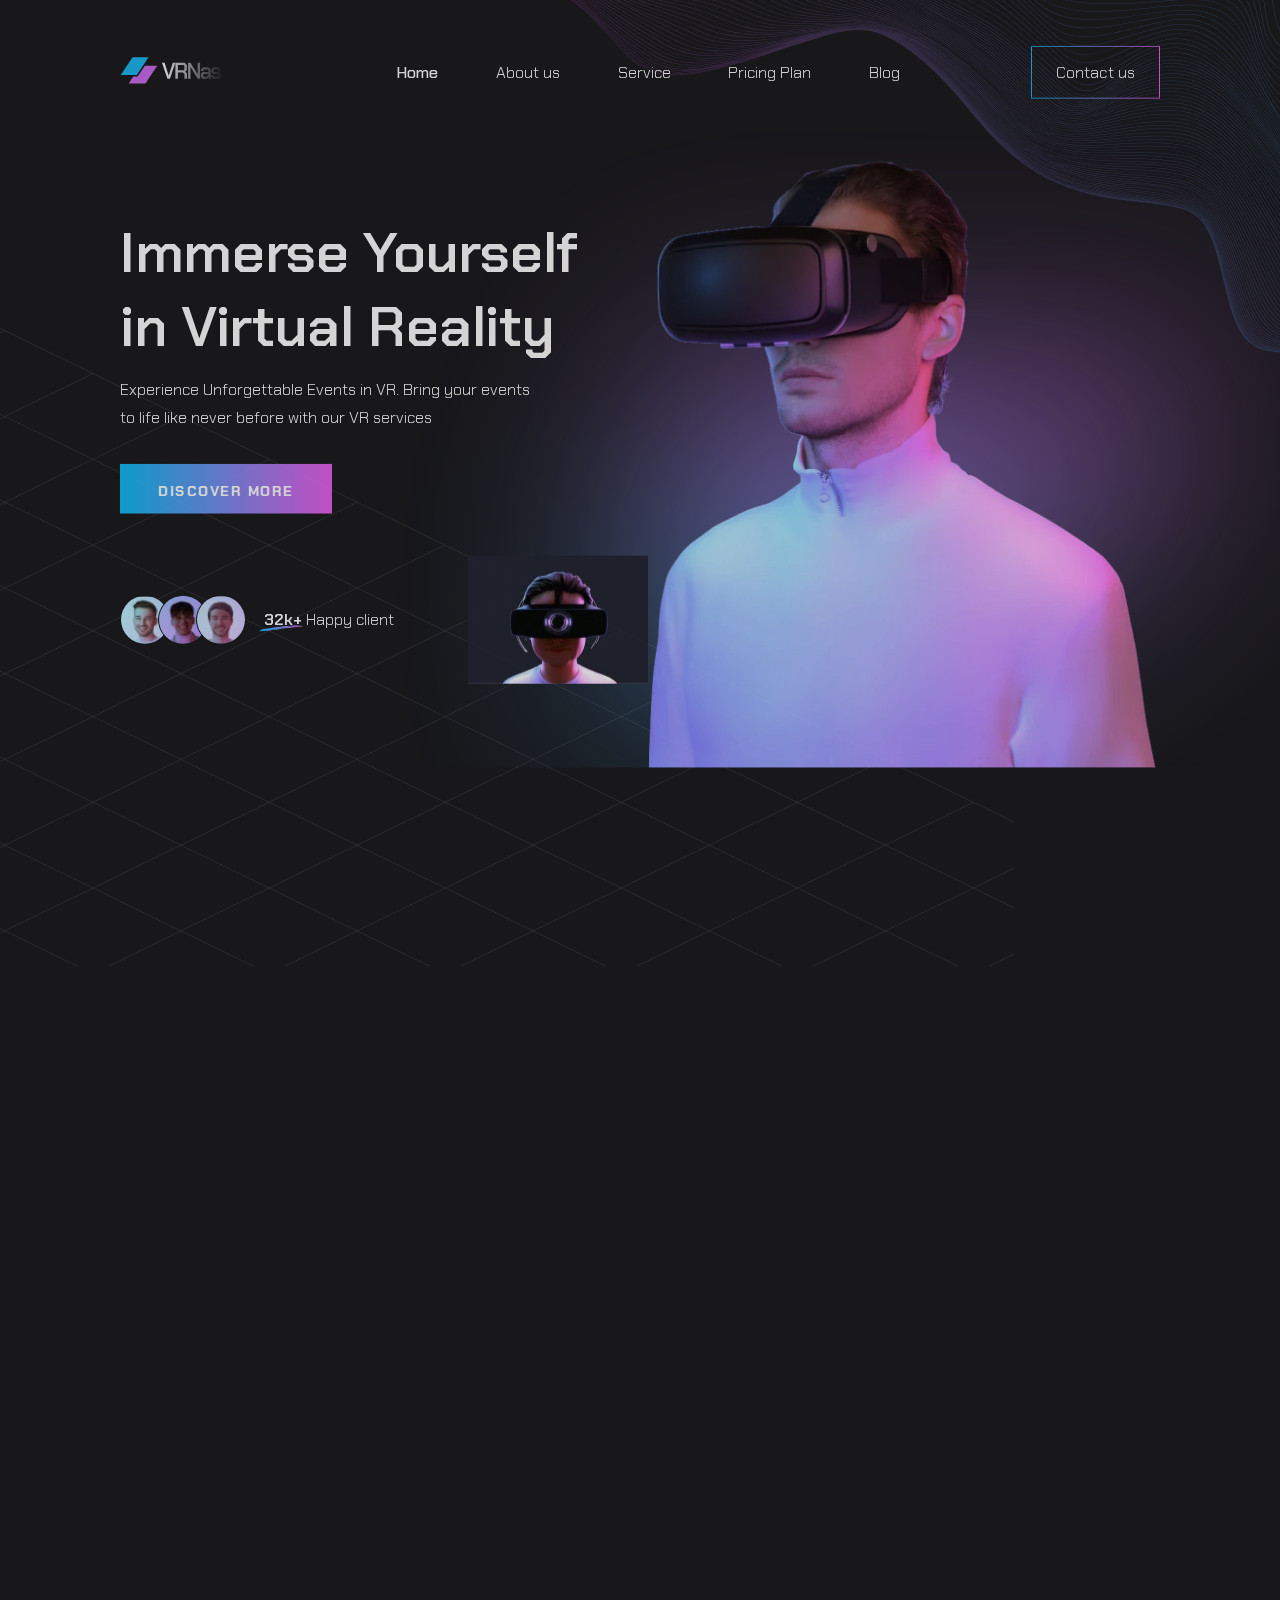
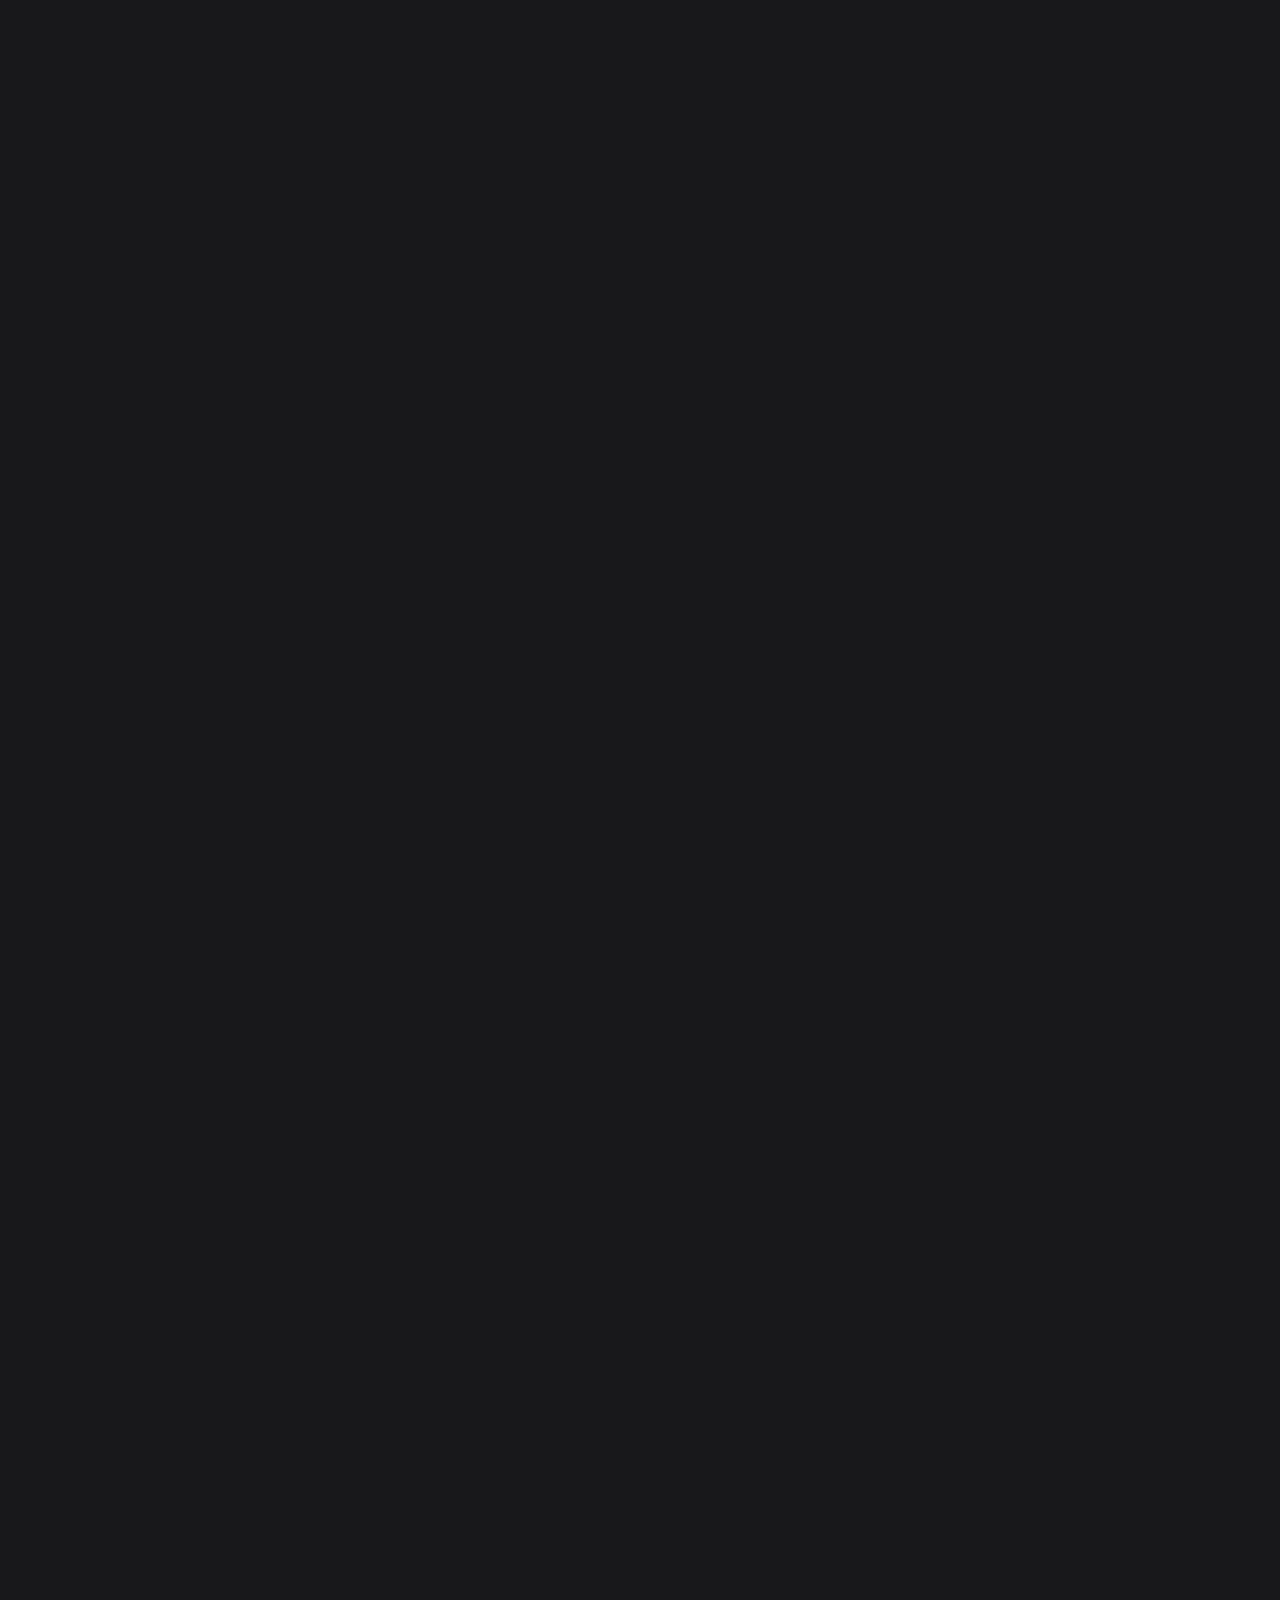
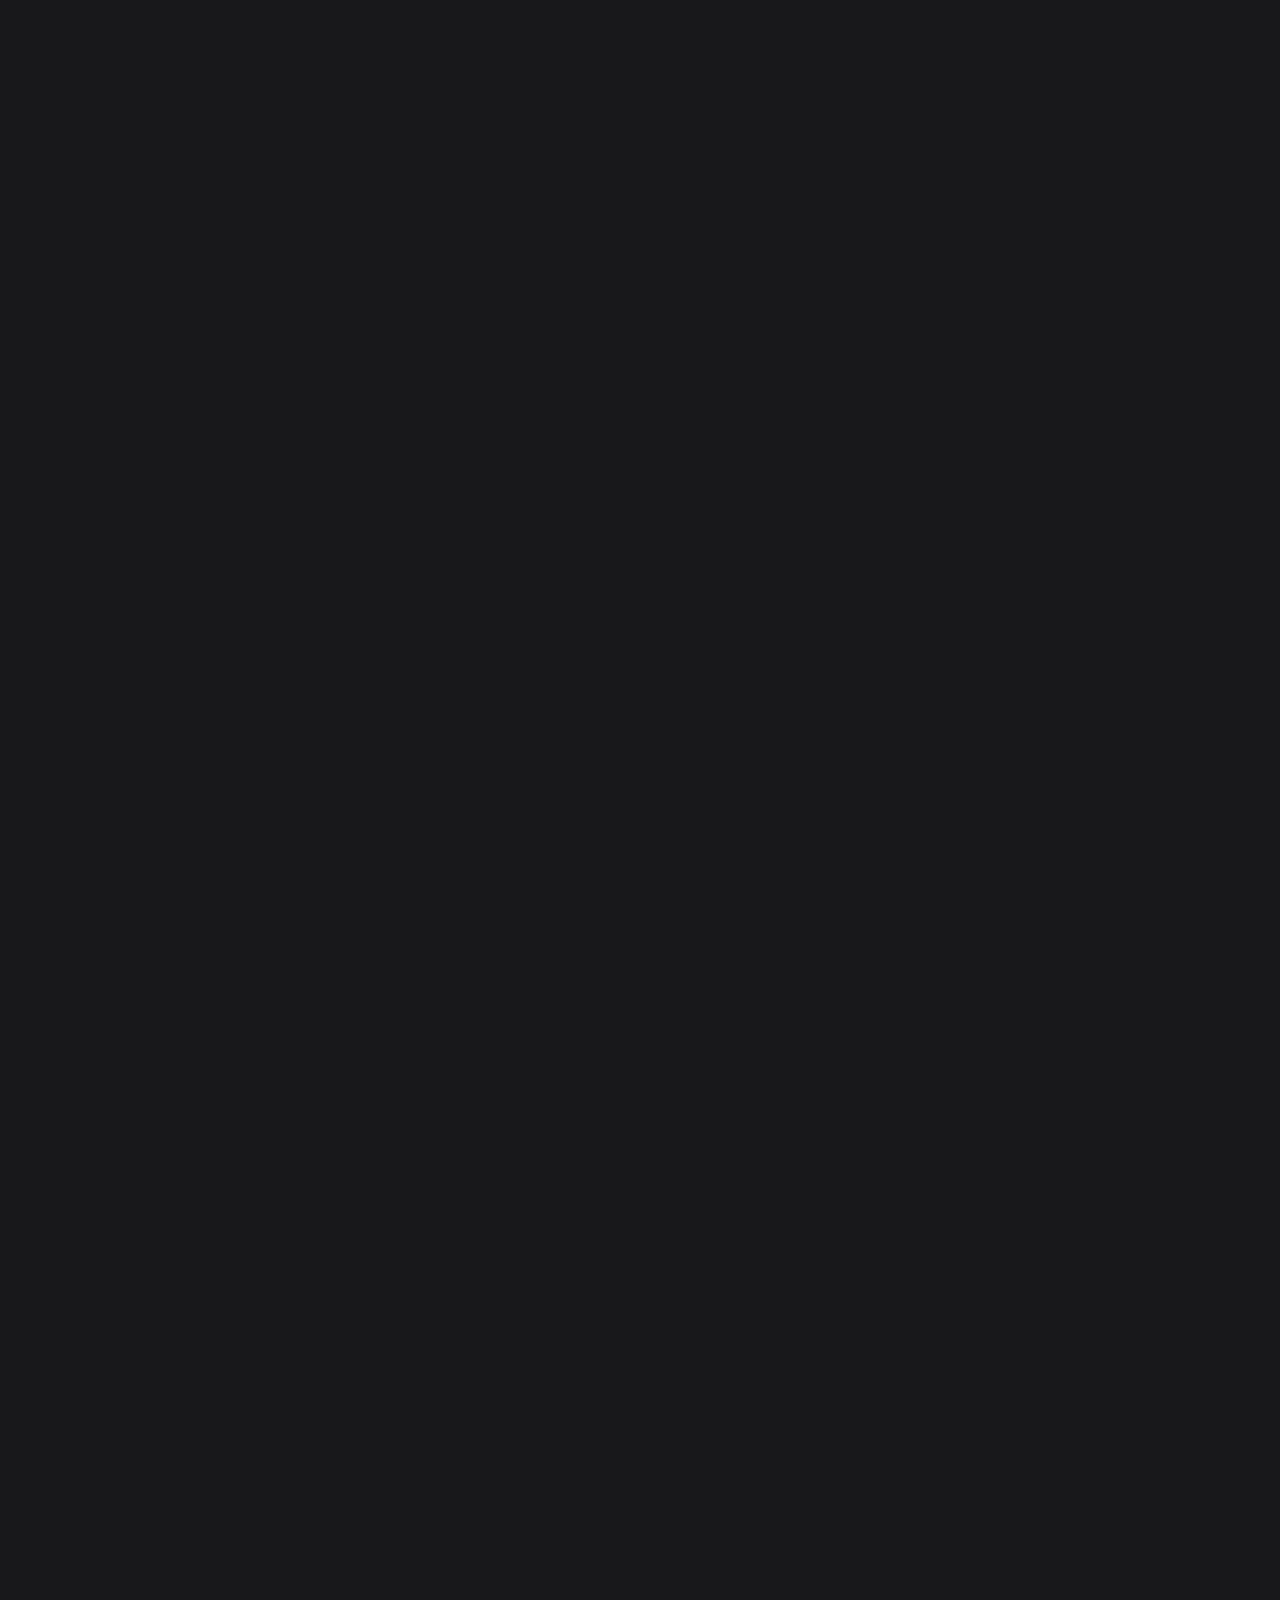
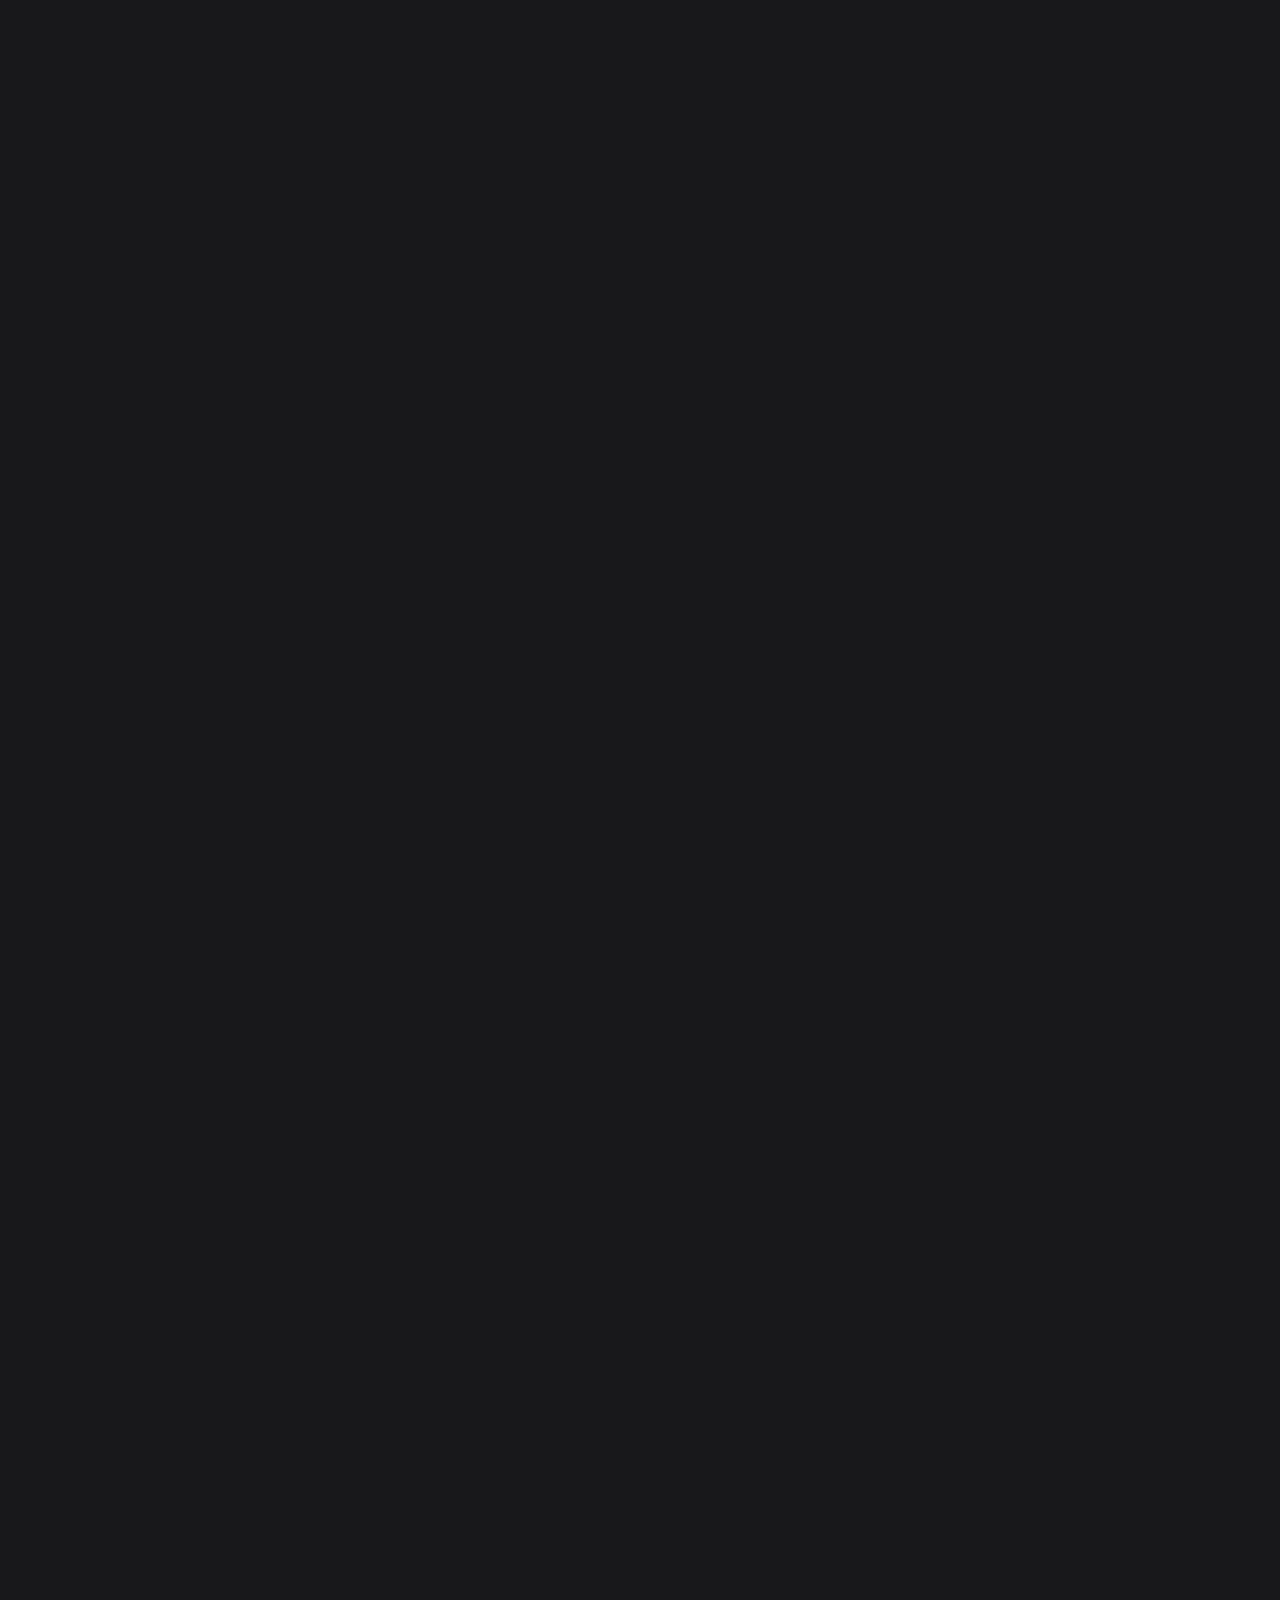
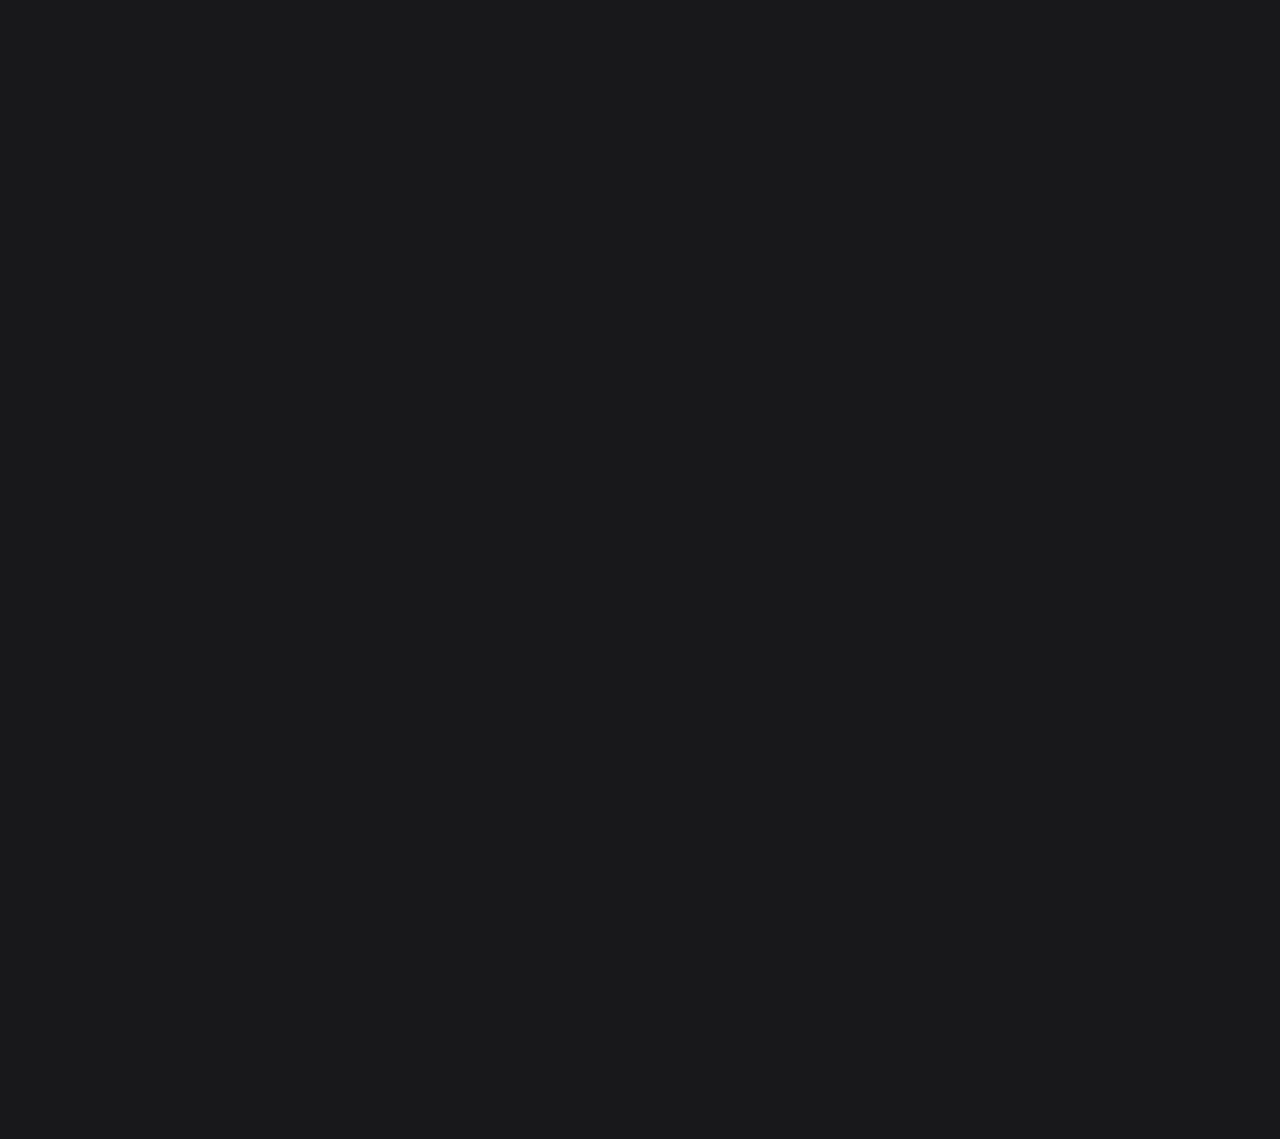
==== index.html @ 128dbc51 "init: добавляет файлы из build" ====
<!DOCTYPE html>
<html lang="en">
  <head>
    <title>VRNas</title>
    <meta charset="utf-8">
    <meta name="viewport" content="width=device-width, initial-scale=1.0">
    <meta http-equiv="X-UA-Compatible" content="ie=edge">
    <meta name="description" content="VRNas — Affordable VR Services for Everyone"><link rel="apple-touch-icon" sizes="180x180" href="favicon/apple-touch-icon.png">
<link rel="icon" type="image/png" sizes="32x32" href="favicon/favicon-32x32.png">
<link rel="icon" type="image/png" sizes="16x16" href="favicon/favicon-16x16.png">
<link rel="manifest" href="favicon/site.webmanifest" crossorigin="use-credentials">
<link rel="mask-icon" href="favicon/safari-pinned-tab.svg" color="#5bbad5">
<meta name="msapplication-TileColor" content="#da532c">
<meta name="theme-color" content="#ffffff">
    <link rel="preload" href="fonts/chakrapetch-semibold.woff2" as="font" crossorigin="anonymous">
    <style>.client__userpic img{position:absolute;left:0;top:0;width:100%;height:100%;-o-object-fit:contain;object-fit:contain;-o-object-position:right bottom;object-position:right bottom}.service__header>svg{position:absolute;top:0;right:0;width:454px;height:199px;-webkit-transform:translateX(38%);transform:translateX(38%);-webkit-filter:blur(105px);filter:blur(105px)}.get-started__wrapper>svg{position:absolute;-webkit-filter:blur(105px);filter:blur(105px)}.get-started__wrapper>svg{top:17%;right:76%}@media (max-width:1279px){.intro__footer{-webkit-box-orient:vertical;-webkit-box-direction:normal;-ms-flex-direction:column;flex-direction:column;-webkit-box-align:start;-ms-flex-align:start;align-items:flex-start;margin-bottom:0}}@media (max-width:767px){html{font-size:3.720930233vw}.container{padding:0 16px}.title--h1{font-size:3rem;font-weight:600;line-height:1.2;letter-spacing:-.24px}.main-nav__wrapper{padding:70px 20px 50px}.intro{padding:154px 0 0}.intro .text-content p{max-width:90%}.intro__btn,.intro__description{max-width:100%}.advantages{--pt:410px;padding-bottom:50px}.advantages>img{top:-43px;left:0;height:721px;-o-object-position:left top;object-position:left top}.advantages--index{--pt:607px;padding-bottom:60px}.advantages--index>img{top:-70px}.get-started__wrapper>svg,.service__header>svg{display:none}}@media (max-width:575px){.intro .text-content p{max-width:100%}}html{-webkit-text-size-adjust:100%}main{display:block}h1{margin:.67em 0;font-size:2em}a{background-color:transparent;color:#000;text-decoration:none}img{border-style:none}button{margin:0;font-size:100%;line-height:1.15;font-family:inherit}button{overflow:visible}button{text-transform:none}[type=button]::-moz-focus-inner,button::-moz-focus-inner{padding:0;border-style:none}[type=button]:-moz-focusring,button:-moz-focusring{outline:ButtonText dotted 1px}::-webkit-file-upload-button{font:inherit;-webkit-appearance:button}*,::after,::before{-webkit-box-sizing:border-box;box-sizing:border-box}body,html{margin:0;padding:0;min-height:100vh}html{font-style:normal;font-weight:400;font-size:16px;line-height:24px;font-family:"Chakra Petch",Arial,sans-serif;color:#fff;-webkit-font-smoothing:antialiased;-moz-osx-font-smoothing:grayscale;text-rendering:optimizeLegibility}body{--header-height:115px;width:100%;height:100%;background-color:#18181b}img,svg{display:block;max-width:100%;height:auto}[type=button],button{-webkit-appearance:none;-moz-appearance:none;appearance:none}.wrapper{position:relative;display:-webkit-box;display:-ms-flexbox;display:flex;-webkit-box-orient:vertical;-webkit-box-direction:normal;-ms-flex-direction:column;flex-direction:column;min-height:100vh;min-height:calc(100*var(--vh,1vh))}.wrapper .header{-ms-flex-negative:0;flex-shrink:0}.wrapper main{-webkit-box-flex:1;-ms-flex-positive:1;flex-grow:1}.visually-hidden{position:absolute;width:1px;height:1px;margin:-1px;padding:0;overflow:hidden;white-space:nowrap;border:0;clip:rect(0 0 0 0);-webkit-clip-path:inset(100%);clip-path:inset(100%)}.container{width:100%;max-width:1440px;margin:0 auto;padding:0 120px}.btn{display:-webkit-inline-box;display:-ms-inline-flexbox;display:inline-flex;padding:20px 38px 16px;font-family:"Chakra Petch",Arial,sans-serif;font-size:14px;font-weight:700;line-height:1;letter-spacing:1.5px;text-transform:uppercase;text-align:center;color:#fff;background-image:-webkit-gradient(linear,left top,right top,from(#0cbaf1),to(#e95ce9));background-image:linear-gradient(90deg,#0cbaf1 0,#e95ce9 100%);border:0;will-change:opacity}.btn--inverse{font-size:16px;font-weight:300;line-height:1.75;text-transform:none;background-color:transparent;background-image:none;-o-border-image:linear-gradient(90deg,#0cbaf1 0,#e95ce9 100%);border-image:-webkit-gradient(linear,left top,right top,from(#0cbaf1),to(#e95ce9));border-image:linear-gradient(90deg,#0cbaf1 0,#e95ce9 100%);border-image-slice:1;border-width:1px;border-style:solid}.title{margin:0;padding:0;font-family:"Chakra Petch",Arial,sans-serif;font-size:20px;font-weight:400;line-height:normal}.title--h1{font-size:4rem;font-weight:600;line-height:normal;letter-spacing:-.32px}.title--h10{font-size:16px;font-weight:600;line-height:1.75}.text{margin:0;padding:0;font-family:"Chakra Petch",Arial,sans-serif;font-size:16px;font-weight:300;line-height:1.75}.header{position:fixed;width:100%;padding:31px 0;background-color:transparent;z-index:1}.header__wrapper{display:-webkit-box;display:-ms-flexbox;display:flex;-webkit-box-pack:justify;-ms-flex-pack:justify;justify-content:space-between}.header__logo{-ms-flex-negative:0;flex-shrink:0;width:200px;color:#fff;z-index:1}.header__logo svg{margin-top:10px}.main-nav{position:relative;-webkit-box-flex:1;-ms-flex-positive:1;flex-grow:1}.main-nav__wrapper{display:-ms-grid;display:grid;-ms-grid-columns:1fr -webkit-min-content;-ms-grid-columns:1fr min-content;grid-template-columns:1fr -webkit-min-content;grid-template-columns:1fr min-content;-ms-flex-line-pack:center;align-content:center;-webkit-box-align:center;-ms-flex-align:center;align-items:center}.main-nav__toggle{display:none;position:absolute;right:0;top:0;width:32px;height:32px;padding:0;background-color:transparent;border:0;will-change:opacity,transform;z-index:1}.main-nav__list{-ms-grid-column-align:center;justify-self:center;display:-webkit-box;display:-ms-flexbox;display:flex;-ms-flex-wrap:wrap;flex-wrap:wrap;-webkit-column-gap:64px;-moz-column-gap:64px;column-gap:64px;margin:0 0 0 16px;padding:12px 0;list-style:none}.main-nav__link{font-size:16px;font-weight:300;line-height:1.75;color:#fff}.main-nav__link.is-active{font-weight:500}.main-nav__btn-wrapper{-ms-grid-column-align:end;justify-self:end;-ms-flex-item-align:start;-ms-grid-row-align:start;align-self:start;display:-webkit-box;display:-ms-flexbox;display:flex;-webkit-box-pack:end;-ms-flex-pack:end;justify-content:flex-end;-webkit-box-align:start;-ms-flex-align:start;align-items:flex-start;width:200px}.main-nav__contact-btn{-webkit-box-flex:0;-ms-flex-positive:0;flex-grow:0;padding:12px 24px 11px;font-size:16px;font-weight:300;line-height:1.75;letter-spacing:.1px}.footer__inner{-ms-grid-row:1;-ms-grid-column:1;grid-area:socials;display:-webkit-box;display:-ms-flexbox;display:flex;-webkit-box-orient:vertical;-webkit-box-direction:normal;-ms-flex-direction:column;flex-direction:column;-webkit-box-pack:justify;-ms-flex-pack:justify;justify-content:space-between;padding-bottom:35px}.footer__quicklinks{-ms-grid-row:1;-ms-grid-column:3;grid-area:quicklinks}.footer__support{-ms-grid-row:1;-ms-grid-column:5;grid-area:support}.footer__contacts{-ms-grid-row:1;-ms-grid-column:7;grid-area:contacts}.footer__copyright{-ms-grid-row:2;-ms-grid-column:1;-ms-grid-column-span:7;grid-area:copyright;position:relative;margin-top:31px;padding-top:34px;text-align:center}.intro{--padding-top:12px;position:relative;padding:max(var(--header-height) + var(--padding-top),127px) 0 0;overflow:hidden}.intro .text-content p{max-width:82%;margin:12px 0 0;font-family:"Chakra Petch",Arial,sans-serif;font-size:16px;font-weight:300;line-height:1.75}.intro__wrapper{position:relative;display:-ms-grid;display:grid;-ms-grid-columns:1fr .97fr;grid-template-columns:1fr .97fr;min-height:626px}.intro__description{-ms-grid-column:1;grid-column:1;-ms-grid-row:1;grid-row:1;max-width:540px;margin-top:74px}.intro__buttons{display:-webkit-box;display:-ms-flexbox;display:flex;-webkit-box-orient:vertical;-webkit-box-direction:normal;-ms-flex-direction:column;flex-direction:column;-webkit-box-align:start;-ms-flex-align:start;align-items:flex-start}.intro__btn{max-width:82%;margin-top:32px}.intro__footer{display:-webkit-box;display:-ms-flexbox;display:flex;-webkit-box-align:center;-ms-flex-align:center;align-items:center;margin:42px 0 66px}.intro__client{-ms-flex-negative:0;flex-shrink:0}.intro__video{margin-left:74px}.intro__video img{width:196px;height:128px;-o-object-fit:cover;object-fit:cover}.intro__images-wrapper{-ms-grid-column:2;grid-column:2;-ms-grid-row:1;grid-row:1;-ms-grid-column-align:end;justify-self:end;-ms-grid-row-align:end;align-self:end;display:-ms-grid;display:grid;-ms-grid-columns:1fr;grid-template-columns:1fr;-ms-grid-rows:-webkit-max-content;-ms-grid-rows:max-content;grid-template-rows:-webkit-max-content;grid-template-rows:max-content;-ms-flex-line-pack:start;align-content:start;-webkit-box-align:end;-ms-flex-align:end;align-items:end;max-width:526px}.intro__images-wrapper svg,.intro__img{-ms-grid-column:1;grid-column:1;-ms-grid-row:1;grid-row:1}.intro__images-wrapper svg{width:567px;-webkit-transform:scale(1.1) translate(0,-25%);transform:scale(1.1) translate(0,-25%);z-index:-1;-webkit-filter:blur(105px);filter:blur(105px)}.intro__img{-ms-grid-column-align:end;justify-self:end;position:relative;max-height:626px;width:100%;overflow:hidden}.intro__img::before{content:"";display:block;padding-bottom:119.0114068441%}.client__userpic img,.intro__img img{position:absolute;left:0;top:0;width:100%;height:100%;-o-object-fit:contain;object-fit:contain;-o-object-position:right bottom;object-position:right bottom}.client{position:relative;display:-webkit-box;display:-ms-flexbox;display:flex;-webkit-box-align:center;-ms-flex-align:center;align-items:center}.client__userpic{-ms-flex-negative:0;flex-shrink:0;position:relative;width:50px;height:50px;background-color:#18181b;border:1px solid #18181b;border-radius:50%;overflow:hidden}.client__userpic::before{content:"";display:block;padding-bottom:100%}.client__userpic img{width:auto;height:60px;-o-object-fit:cover;object-fit:cover;-o-object-position:top;object-position:top}.client__userpic:not(:first-of-type){margin-left:-12px}.client .client__text{margin-left:18px;line-height:1.2}.client__title{position:relative;line-height:1.2}.client__stroke{position:absolute;left:-6px;right:-1px;top:calc(100% - 5px)}.client__stroke svg{width:100%}.advantages{position:relative;--pt:237px;margin-top:calc(-1*var(--pt));padding:calc(var(--pt) + 75px) 0 75px;overflow:hidden}.advantages>img{position:absolute;top:0;left:-107px;-o-object-fit:none;object-fit:none;z-index:-1}.advantages--index{--pt:470px;padding:var(--pt) 0 50px}.advantages--index>img{top:-38px;left:-83px}.recent__img{-ms-grid-row:1;-ms-grid-row-span:3;-ms-grid-column:1;grid-area:image;position:relative;width:100%;overflow:hidden}.recent__hashtag,.recent__text{-ms-grid-row:1;-ms-grid-column:3;grid-area:hashtag}.recent__text{-ms-grid-row:3;grid-area:text;display:-webkit-box;-webkit-line-clamp:2;-webkit-box-orient:vertical;overflow:hidden;text-overflow:ellipsis}.waves-bg{position:relative}.waves-bg img{position:absolute;top:0;right:0;z-index:-1}[data-animate-fade-in]{opacity:0;-webkit-transform:translate(0,80px);transform:translate(0,80px)}@media (max-width:1439px){html{font-size:1.1111111111vw}.main-nav__list{-webkit-column-gap:4.5vw;-moz-column-gap:4.5vw;column-gap:4.5vw}}@media (max-width:1279px){.intro__footer{-webkit-box-orient:vertical;-webkit-box-direction:normal;-ms-flex-direction:column;flex-direction:column;-webkit-box-align:start;-ms-flex-align:start;align-items:flex-start;margin-bottom:0}.intro__video{margin:30px 0}}@media (max-width:1023px){html{font-size:1.171875vw}.container{padding:0 24px}.title--h1{font-size:48px}.header{padding:42px 0 31px}.header__logo svg{margin-top:0}.main-nav__wrapper{display:-webkit-box;display:-ms-flexbox;display:flex;-webkit-box-orient:vertical;-webkit-box-direction:normal;-ms-flex-direction:column;flex-direction:column;-webkit-box-align:center;-ms-flex-align:center;align-items:center;position:fixed;top:0;left:0;width:100%;max-height:calc(100*var(--vh,1vh));padding:70px 50px 40px;background-color:#252532;-webkit-transform:translateY(-110%);transform:translateY(-110%);will-change:transform;overflow:auto;-webkit-overflow-scrolling:touch;-ms-overflow-style:none;scrollbar-width:none}.main-nav__wrapper::-webkit-scrollbar{display:none}.main-nav__toggle{display:block}.main-nav__list{-webkit-box-orient:vertical;-webkit-box-direction:normal;-ms-flex-direction:column;flex-direction:column;-webkit-box-align:center;-ms-flex-align:center;align-items:center;-ms-flex-wrap:nowrap;flex-wrap:nowrap;row-gap:15px;margin-left:0;padding:0}.main-nav__item{text-align:center}.main-nav__link{font-size:20px}.main-nav__btn-wrapper{-webkit-box-pack:center;-ms-flex-pack:center;justify-content:center;width:100%}.main-nav__contact-btn{margin-top:30px}.intro{padding:127px 0 0}.intro .text-content p{max-width:75%}.intro__description{-ms-grid-column:1;-ms-grid-column-span:2;grid-column:1/span 2;margin-top:0}.intro__btn{max-width:65%}.intro__footer{margin-top:32px}}@media (max-width:767px){html{font-size:3.720930233vw}.container{padding:0 16px}.title--h1{font-size:3rem;font-weight:600;line-height:1.2;letter-spacing:-.24px}.main-nav__wrapper{padding:70px 20px 50px}.intro{padding:154px 0 0}.intro .text-content p{max-width:90%}.intro__btn,.intro__description{max-width:100%}.intro__video{margin:144px 0}.intro__images-wrapper{-ms-grid-column:1;-ms-grid-column-span:2;grid-column:1/span 2;max-width:354px}.advantages{--pt:410px;padding-bottom:50px}.advantages>img{top:-43px;left:0;height:721px;-o-object-position:left top;object-position:left top}.advantages--index{--pt:607px;padding-bottom:60px}.advantages--index>img{top:-70px}}@media (max-width:575px){.intro .text-content p{max-width:100%}.intro__images-wrapper{-ms-grid-column-align:start;justify-self:start;position:relative;width:100%;left:177px;height:422px}.intro__images-wrapper svg{position:absolute;bottom:53px;-webkit-transform:scale(1.1) translateX(-14px);transform:scale(1.1) translateX(-14px)}.intro__img::before{display:none}.intro__img{height:422px}.intro__img img{width:auto;height:422px;-o-object-position:left bottom;object-position:left bottom;-o-object-fit:cover;object-fit:cover}}</style>
    <link rel="stylesheet" href="css/style.min.css" media="print" onload="this.media='all'">
  </head>
  <body>
    <div class="visually-hidden"><svg xmlns="http://www.w3.org/2000/svg" xmlns:xlink="http://www.w3.org/1999/xlink"><defs>
<linearGradient id="paint0_linear_6515_1748" x1="0" y1="23" x2="46" y2="23" gradientUnits="userSpaceOnUse">
<stop offset="0" stop-color="#0CBAF1"/>
<stop offset="1" stop-color="#E95CE9"/>
</linearGradient>

<linearGradient id="paint0_linear_21_12651" x1="0" y1="8" x2="16" y2="8" gradientUnits="userSpaceOnUse">
<stop offset="0" stop-color="#0CBAF1"/>
<stop offset="1" stop-color="#E95CE9"/>
</linearGradient>
<clipPath id="clip0_21_12651">
<rect width="16" height="16" fill="white"/>
</clipPath>

<linearGradient id="paint0_linear_84_3523" x1="31.7259" y1="26.2671" x2="48" y2="26.2671" gradientUnits="userSpaceOnUse">
<stop offset="0" stop-color="#0CBAF1"/>
<stop offset="1" stop-color="#E95CE9"/>
</linearGradient>
<linearGradient id="paint1_linear_84_3523" x1="0" y1="29.8343" x2="37.0485" y2="29.8343" gradientUnits="userSpaceOnUse">
<stop offset="0" stop-color="#0CBAF1"/>
<stop offset="1" stop-color="#E95CE9"/>
</linearGradient>
<linearGradient id="paint2_linear_84_3523" x1="7.53107" y1="22.0127" x2="40.469" y2="22.0127" gradientUnits="userSpaceOnUse">
<stop offset="0" stop-color="#0CBAF1"/>
<stop offset="1" stop-color="#E95CE9"/>
</linearGradient>
<linearGradient id="paint3_linear_84_3523" x1="7.53107" y1="26.7656" x2="40.469" y2="26.7656" gradientUnits="userSpaceOnUse">
<stop offset="0" stop-color="#0CBAF1"/>
<stop offset="1" stop-color="#E95CE9"/>
</linearGradient>
<linearGradient id="paint4_linear_84_3523" x1="7.53107" y1="31.5176" x2="27.8588" y2="31.5176" gradientUnits="userSpaceOnUse">
<stop offset="0" stop-color="#0CBAF1"/>
<stop offset="1" stop-color="#E95CE9"/>
</linearGradient>
<linearGradient id="paint5_linear_84_3523" x1="14.4196" y1="9.58077" x2="33.5804" y2="9.58077" gradientUnits="userSpaceOnUse">
<stop offset="0" stop-color="#0CBAF1"/>
<stop offset="1" stop-color="#E95CE9"/>
</linearGradient>
<linearGradient id="paint6_linear_84_3523" x1="16.8483" y1="15.1484" x2="31.1365" y2="15.1484" gradientUnits="userSpaceOnUse">
<stop offset="0" stop-color="#0CBAF1"/>
<stop offset="1" stop-color="#E95CE9"/>
</linearGradient>
<linearGradient id="paint7_linear_84_3523" x1="19.8708" y1="8.4364" x2="28.1289" y2="8.4364" gradientUnits="userSpaceOnUse">
<stop offset="0" stop-color="#0CBAF1"/>
<stop offset="1" stop-color="#E95CE9"/>
</linearGradient>
<clipPath id="clip0_84_3523">
<rect width="48" height="48" fill="white"/>
</clipPath>

<linearGradient id="paint0_linear_9_180" x1="3.01074" y1="35.0063" x2="66.5374" y2="35.0063" gradientUnits="userSpaceOnUse">
<stop offset="0" stop-color="#0CBAF1"/>
<stop offset="1" stop-color="#E95CE9"/>
</linearGradient>

<linearGradient id="paint0_linear_84_3487" x1="9.09253" y1="22.7518" x2="38.9076" y2="22.7518" gradientUnits="userSpaceOnUse">
<stop offset="0" stop-color="#0CBAF1"/>
<stop offset="1" stop-color="#E95CE9"/>
</linearGradient>
<linearGradient id="paint1_linear_84_3487" x1="18.2849" y1="43.8255" x2="29.7222" y2="43.8255" gradientUnits="userSpaceOnUse">
<stop offset="0" stop-color="#0CBAF1"/>
<stop offset="1" stop-color="#E95CE9"/>
</linearGradient>
<linearGradient id="paint2_linear_84_3487" x1="18.1305" y1="17.7988" x2="29.8696" y2="17.7988" gradientUnits="userSpaceOnUse">
<stop offset="0" stop-color="#0CBAF1"/>
<stop offset="1" stop-color="#E95CE9"/>
</linearGradient>
<linearGradient id="paint3_linear_84_3487" x1="20.1952" y1="25.1509" x2="27.8049" y2="25.1509" gradientUnits="userSpaceOnUse">
<stop offset="0" stop-color="#0CBAF1"/>
<stop offset="1" stop-color="#E95CE9"/>
</linearGradient>
<linearGradient id="paint4_linear_84_3487" x1="19.4316" y1="33.4628" x2="28.5684" y2="33.4628" gradientUnits="userSpaceOnUse">
<stop offset="0" stop-color="#0CBAF1"/>
<stop offset="1" stop-color="#E95CE9"/>
</linearGradient>
<linearGradient id="paint5_linear_84_3487" x1="23.2969" y1="15.7065" x2="24.7031" y2="15.7065" gradientUnits="userSpaceOnUse">
<stop offset="0" stop-color="#0CBAF1"/>
<stop offset="1" stop-color="#E95CE9"/>
</linearGradient>
<linearGradient id="paint6_linear_84_3487" x1="19.4321" y1="29.8281" x2="28.568" y2="29.8281" gradientUnits="userSpaceOnUse">
<stop offset="0" stop-color="#0CBAF1"/>
<stop offset="1" stop-color="#E95CE9"/>
</linearGradient>
<linearGradient id="paint7_linear_84_3487" x1="23.2904" y1="1.35375" x2="24.6967" y2="1.35375" gradientUnits="userSpaceOnUse">
<stop offset="0" stop-color="#0CBAF1"/>
<stop offset="1" stop-color="#E95CE9"/>
</linearGradient>
<linearGradient id="paint8_linear_84_3487" x1="40.5065" y1="19.7656" x2="43.1725" y2="19.7656" gradientUnits="userSpaceOnUse">
<stop offset="0" stop-color="#0CBAF1"/>
<stop offset="1" stop-color="#E95CE9"/>
</linearGradient>
<linearGradient id="paint9_linear_84_3487" x1="4.82739" y1="19.7656" x2="7.49345" y2="19.7656" gradientUnits="userSpaceOnUse">
<stop offset="0" stop-color="#0CBAF1"/>
<stop offset="1" stop-color="#E95CE9"/>
</linearGradient>
<linearGradient id="paint10_linear_84_3487" x1="35.4658" y1="6.7463" x2="37.763" y2="6.7463" gradientUnits="userSpaceOnUse">
<stop offset="0" stop-color="#0CBAF1"/>
<stop offset="1" stop-color="#E95CE9"/>
</linearGradient>
<linearGradient id="paint11_linear_84_3487" x1="10.2369" y1="32.7844" x2="12.5341" y2="32.7844" gradientUnits="userSpaceOnUse">
<stop offset="0" stop-color="#0CBAF1"/>
<stop offset="1" stop-color="#E95CE9"/>
</linearGradient>
<linearGradient id="paint12_linear_84_3487" x1="35.4658" y1="32.7844" x2="37.763" y2="32.7844" gradientUnits="userSpaceOnUse">
<stop offset="0" stop-color="#0CBAF1"/>
<stop offset="1" stop-color="#E95CE9"/>
</linearGradient>
<linearGradient id="paint13_linear_84_3487" x1="10.2369" y1="6.7463" x2="12.5341" y2="6.7463" gradientUnits="userSpaceOnUse">
<stop offset="0" stop-color="#0CBAF1"/>
<stop offset="1" stop-color="#E95CE9"/>
</linearGradient>
<linearGradient id="paint14_linear_84_3487" x1="18.285" y1="43.5918" x2="26.9918" y2="43.5918" gradientUnits="userSpaceOnUse">
<stop offset="0" stop-color="#0CBAF1"/>
<stop offset="1" stop-color="#E95CE9"/>
</linearGradient>

<linearGradient id="paint0_linear_84_3463" x1="0" y1="24" x2="48" y2="24" gradientUnits="userSpaceOnUse">
<stop offset="0" stop-color="#0CBAF1"/>
<stop offset="1" stop-color="#E95CE9"/>
</linearGradient>
<clipPath id="clip0_84_3463">
<rect width="48" height="48" fill="white"/>
</clipPath>

<linearGradient id="paint0_linear_84_3616" x1="0.751526" y1="16.9617" x2="32.5689" y2="16.9617" gradientUnits="userSpaceOnUse">
<stop offset="0" stop-color="#0CBAF1"/>
<stop offset="1" stop-color="#E95CE9"/>
</linearGradient>
<linearGradient id="paint1_linear_84_3616" x1="7.64795" y1="22.4903" x2="20.6148" y2="22.4903" gradientUnits="userSpaceOnUse">
<stop offset="0" stop-color="#0CBAF1"/>
<stop offset="1" stop-color="#E95CE9"/>
</linearGradient>
<linearGradient id="paint2_linear_84_3616" x1="7.72601" y1="13.5382" x2="14.2337" y2="13.5382" gradientUnits="userSpaceOnUse">
<stop offset="0" stop-color="#0CBAF1"/>
<stop offset="1" stop-color="#E95CE9"/>
</linearGradient>
<linearGradient id="paint3_linear_84_3616" x1="17.9283" y1="17.252" x2="24.436" y2="17.252" gradientUnits="userSpaceOnUse">
<stop offset="0" stop-color="#0CBAF1"/>
<stop offset="1" stop-color="#E95CE9"/>
</linearGradient>
<linearGradient id="paint4_linear_84_3616" x1="8.0166" y1="9.95108" x2="15.8583" y2="9.95108" gradientUnits="userSpaceOnUse">
<stop offset="0" stop-color="#0CBAF1"/>
<stop offset="1" stop-color="#E95CE9"/>
</linearGradient>
<linearGradient id="paint5_linear_84_3616" x1="19.5528" y1="14.1425" x2="26.002" y2="14.1425" gradientUnits="userSpaceOnUse">
<stop offset="0" stop-color="#0CBAF1"/>
<stop offset="1" stop-color="#E95CE9"/>
</linearGradient>
<linearGradient id="paint6_linear_84_3616" x1="18.3839" y1="31.0378" x2="47.2485" y2="31.0378" gradientUnits="userSpaceOnUse">
<stop offset="0" stop-color="#0CBAF1"/>
<stop offset="1" stop-color="#E95CE9"/>
</linearGradient>
<linearGradient id="paint7_linear_84_3616" x1="28.5919" y1="36.9668" x2="41.5587" y2="36.9668" gradientUnits="userSpaceOnUse">
<stop offset="0" stop-color="#0CBAF1"/>
<stop offset="1" stop-color="#E95CE9"/>
</linearGradient>
<linearGradient id="paint8_linear_84_3616" x1="23.5258" y1="30.4209" x2="29.3758" y2="30.4209" gradientUnits="userSpaceOnUse">
<stop offset="0" stop-color="#0CBAF1"/>
<stop offset="1" stop-color="#E95CE9"/>
</linearGradient>
<linearGradient id="paint9_linear_84_3616" x1="33.0703" y1="27.2444" x2="39.8851" y2="27.2444" gradientUnits="userSpaceOnUse">
<stop offset="0" stop-color="#0CBAF1"/>
<stop offset="1" stop-color="#E95CE9"/>
</linearGradient>
<linearGradient id="paint10_linear_84_3616" x1="32.1417" y1="24.0263" x2="39.9834" y2="24.0263" gradientUnits="userSpaceOnUse">
<stop offset="0" stop-color="#0CBAF1"/>
<stop offset="1" stop-color="#E95CE9"/>
</linearGradient>
<clipPath id="clip0_84_3616">
<rect width="48" height="48" fill="white"/>
</clipPath>

<linearGradient id="paint0_linear_84_3575" x1="7.34985" y1="4.94641" x2="13.8503" y2="4.94641" gradientUnits="userSpaceOnUse">
<stop offset="0" stop-color="#0CBAF1"/>
<stop offset="1" stop-color="#E95CE9"/>
</linearGradient>
<linearGradient id="paint1_linear_84_3575" x1="16.5045" y1="4.94641" x2="23.005" y2="4.94641" gradientUnits="userSpaceOnUse">
<stop offset="0" stop-color="#0CBAF1"/>
<stop offset="1" stop-color="#E95CE9"/>
</linearGradient>
<linearGradient id="paint2_linear_84_3575" x1="25.6593" y1="4.94641" x2="32.1598" y2="4.94641" gradientUnits="userSpaceOnUse">
<stop offset="0" stop-color="#0CBAF1"/>
<stop offset="1" stop-color="#E95CE9"/>
</linearGradient>
<linearGradient id="paint3_linear_84_3575" x1="34.8141" y1="4.94641" x2="41.3146" y2="4.94641" gradientUnits="userSpaceOnUse">
<stop offset="0" stop-color="#0CBAF1"/>
<stop offset="1" stop-color="#E95CE9"/>
</linearGradient>
<linearGradient id="paint4_linear_84_3575" x1="13.9109" y1="30.9079" x2="32.1439" y2="30.9079" gradientUnits="userSpaceOnUse">
<stop offset="0" stop-color="#0CBAF1"/>
<stop offset="1" stop-color="#E95CE9"/>
</linearGradient>
<linearGradient id="paint5_linear_84_3575" x1="26.345" y1="23.5492" x2="30.3715" y2="23.5492" gradientUnits="userSpaceOnUse">
<stop offset="0" stop-color="#0CBAF1"/>
<stop offset="1" stop-color="#E95CE9"/>
</linearGradient>
<linearGradient id="paint6_linear_84_3575" x1="21.3145" y1="24.2066" x2="25.5297" y2="24.2066" gradientUnits="userSpaceOnUse">
<stop offset="0" stop-color="#0CBAF1"/>
<stop offset="1" stop-color="#E95CE9"/>
</linearGradient>
<linearGradient id="paint7_linear_84_3575" x1="26.4724" y1="28.5111" x2="31.1048" y2="28.5111" gradientUnits="userSpaceOnUse">
<stop offset="0" stop-color="#0CBAF1"/>
<stop offset="1" stop-color="#E95CE9"/>
</linearGradient>
<linearGradient id="paint8_linear_84_3575" x1="29.7172" y1="30.9801" x2="37.2594" y2="30.9801" gradientUnits="userSpaceOnUse">
<stop offset="0" stop-color="#0CBAF1"/>
<stop offset="1" stop-color="#E95CE9"/>
</linearGradient>
<linearGradient id="paint9_linear_84_3575" x1="19.0449" y1="21.5717" x2="21.2228" y2="21.5717" gradientUnits="userSpaceOnUse">
<stop offset="0" stop-color="#0CBAF1"/>
<stop offset="1" stop-color="#E95CE9"/>
</linearGradient>
<linearGradient id="paint10_linear_84_3575" x1="9.08875" y1="36.2464" x2="30.8497" y2="36.2464" gradientUnits="userSpaceOnUse">
<stop offset="0" stop-color="#0CBAF1"/>
<stop offset="1" stop-color="#E95CE9"/>
</linearGradient>
<linearGradient id="paint11_linear_84_3575" x1="13.3715" y1="36.3607" x2="22.5001" y2="36.3607" gradientUnits="userSpaceOnUse">
<stop offset="0" stop-color="#0CBAF1"/>
<stop offset="1" stop-color="#E95CE9"/>
</linearGradient>
<linearGradient id="paint12_linear_84_3575" x1="11.7822" y1="40.2511" x2="18.3279" y2="40.2511" gradientUnits="userSpaceOnUse">
<stop offset="0" stop-color="#0CBAF1"/>
<stop offset="1" stop-color="#E95CE9"/>
</linearGradient>
<linearGradient id="paint13_linear_84_3575" x1="10.6582" y1="43.0002" x2="15.3783" y2="43.0002" gradientUnits="userSpaceOnUse">
<stop offset="0" stop-color="#0CBAF1"/>
<stop offset="1" stop-color="#E95CE9"/>
</linearGradient>
<linearGradient id="paint14_linear_84_3575" x1="14.4955" y1="33.6102" x2="25.4498" y2="33.6102" gradientUnits="userSpaceOnUse">
<stop offset="0" stop-color="#0CBAF1"/>
<stop offset="1" stop-color="#E95CE9"/>
</linearGradient>
<linearGradient id="paint15_linear_84_3575" x1="2.41223" y1="23.2209" x2="45.5878" y2="23.2209" gradientUnits="userSpaceOnUse">
<stop offset="0" stop-color="#0CBAF1"/>
<stop offset="1" stop-color="#E95CE9"/>
</linearGradient>
<linearGradient id="paint16_linear_84_3575" x1="2.41235" y1="14.1896" x2="45.5879" y2="14.1896" gradientUnits="userSpaceOnUse">
<stop offset="0" stop-color="#0CBAF1"/>
<stop offset="1" stop-color="#E95CE9"/>
</linearGradient>

<linearGradient id="paint0_linear_9_179" x1="0.999878" y1="35.4342" x2="69.9888" y2="35.4342" gradientUnits="userSpaceOnUse">
<stop offset="0" stop-color="#0CBAF1"/>
<stop offset="1" stop-color="#E95CE9"/>
</linearGradient>

<linearGradient id="paint0_linear_84_3546" x1="21.2297" y1="28.703" x2="26.7704" y2="28.703" gradientUnits="userSpaceOnUse">
<stop offset="0" stop-color="#0CBAF1"/>
<stop offset="1" stop-color="#E95CE9"/>
</linearGradient>
<linearGradient id="paint1_linear_84_3546" x1="28.5834" y1="34.0042" x2="34.0877" y2="34.0042" gradientUnits="userSpaceOnUse">
<stop offset="0" stop-color="#0CBAF1"/>
<stop offset="1" stop-color="#E95CE9"/>
</linearGradient>
<linearGradient id="paint2_linear_84_3546" x1="-0.000244141" y1="23.9997" x2="48.0003" y2="23.9997" gradientUnits="userSpaceOnUse">
<stop offset="0" stop-color="#0CBAF1"/>
<stop offset="1" stop-color="#E95CE9"/>
</linearGradient>
<linearGradient id="paint3_linear_84_3546" x1="14.8804" y1="27.8584" x2="22.7476" y2="27.8584" gradientUnits="userSpaceOnUse">
<stop offset="0" stop-color="#0CBAF1"/>
<stop offset="1" stop-color="#E95CE9"/>
</linearGradient>
<linearGradient id="paint4_linear_84_3546" x1="25.2526" y1="27.8584" x2="33.1198" y2="27.8584" gradientUnits="userSpaceOnUse">
<stop offset="0" stop-color="#0CBAF1"/>
<stop offset="1" stop-color="#E95CE9"/>
</linearGradient>
<linearGradient id="paint5_linear_84_3546" x1="4.5708" y1="21.0545" x2="15.9949" y2="21.0545" gradientUnits="userSpaceOnUse">
<stop offset="0" stop-color="#0CBAF1"/>
<stop offset="1" stop-color="#E95CE9"/>
</linearGradient>
<linearGradient id="paint6_linear_84_3546" x1="36.8195" y1="18.9341" x2="42.2463" y2="18.9341" gradientUnits="userSpaceOnUse">
<stop offset="0" stop-color="#0CBAF1"/>
<stop offset="1" stop-color="#E95CE9"/>
</linearGradient>
<linearGradient id="paint7_linear_84_3546" x1="32.5787" y1="23.1753" x2="38.0055" y2="23.1753" gradientUnits="userSpaceOnUse">
<stop offset="0" stop-color="#0CBAF1"/>
<stop offset="1" stop-color="#E95CE9"/>
</linearGradient>
<linearGradient id="paint8_linear_84_3546" x1="20.0294" y1="19.7576" x2="28.1903" y2="19.7576" gradientUnits="userSpaceOnUse">
<stop offset="0" stop-color="#0CBAF1"/>
<stop offset="1" stop-color="#E95CE9"/>
</linearGradient>
<linearGradient id="paint9_linear_84_3546" x1="13.3734" y1="11.9931" x2="16.5282" y2="11.9931" gradientUnits="userSpaceOnUse">
<stop offset="0" stop-color="#0CBAF1"/>
<stop offset="1" stop-color="#E95CE9"/>
</linearGradient>
<linearGradient id="paint10_linear_84_3546" x1="17.8856" y1="12.2427" x2="34.6266" y2="12.2427" gradientUnits="userSpaceOnUse">
<stop offset="0" stop-color="#0CBAF1"/>
<stop offset="1" stop-color="#E95CE9"/>
</linearGradient>

<linearGradient id="paint0_linear_122_4025" x1="0" y1="16" x2="32" y2="16" gradientUnits="userSpaceOnUse">
<stop offset="0" stop-color="#0CBAF1"/>
<stop offset="1" stop-color="#E95CE9"/>
</linearGradient>

<linearGradient id="paint0_linear_43_1510" x1="0" y1="21" x2="42" y2="21" gradientUnits="userSpaceOnUse">
<stop offset="0" stop-color="#0CBAF1"/>
<stop offset="1" stop-color="#E95CE9"/>
</linearGradient>

<linearGradient id="paint0_linear_9_191" x1="5" y1="35" x2="65" y2="35" gradientUnits="userSpaceOnUse">
<stop offset="0" stop-color="#0CBAF1"/>
<stop offset="1" stop-color="#E95CE9"/>
</linearGradient>

<linearGradient id="paint0_linear_21_12730" x1="42" y1="13.5" x2="104" y2="20.5" gradientUnits="userSpaceOnUse">
<stop offset="0" stop-color="white"/>
<stop offset="1" stop-color="white" stop-opacity="0"/>
</linearGradient>
<linearGradient id="paint1_linear_21_12730" x1="42" y1="13.5" x2="104" y2="20.5" gradientUnits="userSpaceOnUse">
<stop offset="0" stop-color="white"/>
<stop offset="1" stop-color="white" stop-opacity="0"/>
</linearGradient>
<linearGradient id="paint2_linear_21_12730" x1="42" y1="13.5" x2="104" y2="20.5" gradientUnits="userSpaceOnUse">
<stop offset="0" stop-color="white"/>
<stop offset="1" stop-color="white" stop-opacity="0"/>
</linearGradient>
<linearGradient id="paint3_linear_21_12730" x1="42" y1="13.5" x2="104" y2="20.5" gradientUnits="userSpaceOnUse">
<stop offset="0" stop-color="white"/>
<stop offset="1" stop-color="white" stop-opacity="0"/>
</linearGradient>
<linearGradient id="paint4_linear_21_12730" x1="42" y1="13.5" x2="104" y2="20.5" gradientUnits="userSpaceOnUse">
<stop offset="0" stop-color="white"/>
<stop offset="1" stop-color="white" stop-opacity="0"/>
</linearGradient>

<linearGradient id="paint0_linear_10_210" x1="0.0462646" y1="3.48509" x2="47.6859" y2="3.48509" gradientUnits="userSpaceOnUse">
<stop offset="0" stop-color="#0CBAF1"/>
<stop offset="1" stop-color="#E95CE9"/>
</linearGradient>
</defs><symbol id="grad-border" viewBox="0 0 46 46"><g fill="none">
<circle cx="23" cy="23" r="22.5" fill="#18181B" stroke="url(#paint0_linear_6515_1748)"/>

</g></symbol><symbol id="icon-check-box" viewBox="0 0 16 16"><g fill="none">
<g clip-path="url(#clip0_21_12651)">
<path d="M4.35556 6.31111L3.11111 7.55556L7.11111 11.5556L16 2.66667L14.7556 1.42222L7.11111 9.06667L4.35556 6.31111ZM14.2222 14.2222H1.77778V1.77778H10.6667V0H1.77778C0.8 0 0 0.8 0 1.77778V14.2222C0 15.2 0.8 16 1.77778 16H14.2222C15.2 16 16 15.2 16 14.2222V7.11111H14.2222V14.2222Z" fill="url(#paint0_linear_21_12651)"/>
</g>

</g></symbol><symbol id="icon-consulting" viewBox="0 0 48 48"><g fill="none">
<g clip-path="url(#clip0_84_3523)">
<mask id="mask0_84_3523" style="mask-type:luminance" maskUnits="userSpaceOnUse" x="0" y="0" width="48" height="48">
<path d="M0 3.8147e-06H48V48H0V3.8147e-06Z" fill="white"/>
</mask>
<g mask="url(#mask0_84_3523)">
<path fill-rule="evenodd" clip-rule="evenodd" d="M39.797 40.1621C39.797 40.5504 40.1118 40.8652 40.5001 40.8652H43.207C45.8563 40.8652 48 38.7111 48 36.0587V16.4756C48 13.8232 45.8563 11.669 43.207 11.669H32.429C32.0407 11.669 31.7259 11.9838 31.7259 12.3722C31.7259 12.7605 32.0407 13.0753 32.429 13.0753H43.207C45.0753 13.0753 46.5938 14.5954 46.5938 16.4756V36.0587C46.5938 37.9388 45.0753 39.459 43.207 39.459H40.5001C40.1118 39.459 39.797 39.7738 39.797 40.1621Z" fill="url(#paint0_linear_84_3523)"/>
<path fill-rule="evenodd" clip-rule="evenodd" d="M6.56255 47.9381C6.81494 48.0516 7.11043 48.0065 7.31748 47.8229L15.1638 40.8649H36.3454C36.7337 40.8649 37.0485 40.5501 37.0485 40.1617C37.0485 39.7734 36.7337 39.4586 36.3454 39.4586H14.897C14.725 39.4586 14.5591 39.5216 14.4305 39.6357L7.55409 45.7336V40.1617C7.55409 39.7734 7.23929 39.4586 6.85097 39.4586H4.79306C2.92484 39.4586 1.40625 37.9385 1.40625 36.0583V16.4753C1.40625 14.5952 2.92486 13.0749 4.79306 13.0749H15.3665C15.7548 13.0749 16.0696 12.7601 16.0696 12.3718C16.0696 11.9835 15.7548 11.6687 15.3665 11.6687H4.79306C2.14383 11.6687 0 13.8229 0 16.4753V36.0583C0 38.7108 2.14385 40.8649 4.79306 40.8649H6.14784V47.2969C6.14784 47.5736 6.31017 47.8246 6.56255 47.9381Z" fill="url(#paint1_linear_84_3523)"/>
<path fill-rule="evenodd" clip-rule="evenodd" d="M7.53107 22.0127C7.53107 22.401 7.84587 22.7158 8.23419 22.7158H39.7659C40.1542 22.7158 40.469 22.401 40.469 22.0127C40.469 21.6244 40.1542 21.3096 39.7659 21.3096H8.23419C7.84587 21.3096 7.53107 21.6244 7.53107 22.0127Z" fill="url(#paint2_linear_84_3523)"/>
<path fill-rule="evenodd" clip-rule="evenodd" d="M7.53107 26.7656C7.53107 27.154 7.84587 27.4688 8.23419 27.4688H39.7659C40.1542 27.4688 40.469 27.154 40.469 26.7656C40.469 26.3773 40.1542 26.0625 39.7659 26.0625H8.23419C7.84587 26.0625 7.53107 26.3773 7.53107 26.7656Z" fill="url(#paint3_linear_84_3523)"/>
<path fill-rule="evenodd" clip-rule="evenodd" d="M7.53107 31.5176C7.53107 31.9059 7.84587 32.2207 8.23419 32.2207H27.1557C27.544 32.2207 27.8588 31.9059 27.8588 31.5176C27.8588 31.1293 27.544 30.8145 27.1557 30.8145H8.23419C7.84587 30.8145 7.53107 31.1293 7.53107 31.5176Z" fill="url(#paint4_linear_84_3523)"/>
<path fill-rule="evenodd" clip-rule="evenodd" d="M14.4196 9.58082C14.4196 14.8719 18.709 19.1611 24 19.1611C29.2912 19.1611 33.5804 14.8719 33.5804 9.58082C33.5804 4.28975 29.2912 0.000415802 24 0.000415802C22.3016 0.000415802 20.7043 0.443054 19.3195 1.2198C18.9809 1.40978 18.8603 1.83834 19.0503 2.17702C19.2403 2.51571 19.6688 2.63626 20.0075 2.44628C21.1876 1.78434 22.5487 1.40667 24 1.40667C28.5145 1.40667 32.1742 5.06639 32.1742 9.58082C32.1742 14.0952 28.5145 17.7549 24 17.7549C19.4856 17.7549 15.8259 14.0952 15.8259 9.58082C15.8259 7.74226 16.4321 6.0473 17.4557 4.68215C17.6887 4.37146 17.6257 3.93075 17.315 3.69778C17.0044 3.46482 16.5636 3.52782 16.3307 3.8385C15.1308 5.43865 14.4196 7.4277 14.4196 9.58082Z" fill="url(#paint5_linear_84_3523)"/>
<path fill-rule="evenodd" clip-rule="evenodd" d="M18.436 15.5657C19.6192 13.7446 21.6692 12.5419 23.9998 12.5419C26.2781 12.5419 28.302 13.7375 29.5409 15.5871C28.0834 16.9329 26.1386 17.7549 24 17.7549C21.8501 17.7549 19.8959 16.9242 18.436 15.5657ZM17.0406 16.1613C18.7857 18.0063 21.2576 19.1611 24 19.1611C26.7338 19.1611 29.1987 18.0134 30.9429 16.1787C31.1565 15.954 31.1978 15.6159 31.0444 15.3464C29.6212 12.8461 27.0151 11.1357 23.9998 11.1357C20.9466 11.1357 18.2936 12.8389 16.9336 15.3425C16.7883 15.6098 16.8315 15.9403 17.0406 16.1613Z" fill="url(#paint6_linear_84_3523)"/>
<path fill-rule="evenodd" clip-rule="evenodd" d="M19.8708 8.4364C19.8708 10.7168 21.7193 12.5654 23.9998 12.5654C26.2802 12.5654 28.1289 10.7168 28.1289 8.4364C28.1289 6.1559 26.2802 4.30737 23.9998 4.30737C21.7193 4.30737 19.8708 6.15592 19.8708 8.4364ZM23.9998 11.1592C22.496 11.1592 21.277 9.94015 21.277 8.4364C21.277 6.93257 22.496 5.71362 23.9998 5.71362C25.5036 5.71362 26.7226 6.93258 26.7226 8.4364C26.7226 9.94014 25.5036 11.1592 23.9998 11.1592Z" fill="url(#paint7_linear_84_3523)"/>
</g>
</g>

</g></symbol><symbol id="icon-customization" viewBox="0 0 70 70"><g fill="none">
<mask id="mask0_9_180" style="mask-type:luminance" maskUnits="userSpaceOnUse" x="3" y="5" width="64" height="60">
<path d="M3 5H66.5481V65H3V5Z" fill="white"/>
</mask>
<g mask="url(#mask0_9_180)">
<path d="M60.6019 45.8275C60.6019 45.8275 60.618 45.8275 60.6226 45.8275C60.6326 45.8206 60.6418 45.8129 60.651 45.8045C60.6625 45.7961 60.6732 45.7869 60.6832 45.7761C60.6985 45.7623 60.7115 45.747 60.7222 45.7302L60.746 45.698C60.7567 45.6781 60.7659 45.6566 60.7736 45.6352C60.7782 45.626 60.782 45.6152 60.7851 45.6053C60.7942 45.5723 60.7988 45.5394 60.7988 45.5057V17.115C60.7981 17.0399 60.7766 16.9702 60.7345 16.9074C60.6923 16.8445 60.6372 16.7978 60.5675 16.7679L35.2399 5.23421C35.2085 5.17445 35.1648 5.12541 35.1073 5.08864C35.0139 5.02734 34.9127 5.01202 34.8039 5.04267C34.7618 5.03041 34.7189 5.02581 34.6752 5.02888C34.6315 5.03194 34.5894 5.0419 34.5496 5.05952C34.5097 5.07714 34.4737 5.10089 34.4415 5.13077C34.4094 5.16065 34.3841 5.19513 34.3642 5.23421L9.03426 16.7679C8.96454 16.7978 8.90861 16.8445 8.86647 16.9074C8.82434 16.9702 8.80288 17.0399 8.80212 17.115V45.4965C8.80212 45.5302 8.80671 45.5631 8.81667 45.5961C8.81667 45.6076 8.81667 45.6145 8.82817 45.626C8.83966 45.6375 8.84426 45.6673 8.85575 45.6888L8.87873 45.721C8.89099 45.7371 8.90402 45.7531 8.91857 45.7669L8.95075 45.7953C8.95918 45.8029 8.96914 45.8114 8.97833 45.8183H8.99902L9.01817 45.8321L34.5358 58.1733C34.5879 58.1994 34.6438 58.2116 34.702 58.2108C34.7603 58.2108 34.8147 58.1986 34.8668 58.1733L60.5836 45.8321L60.6019 45.8275ZM52.3841 48.9281L44.4812 45.1632L51.3184 41.9024C51.3583 41.8841 51.3866 41.8549 51.4042 41.8143L59.5132 45.5057L52.3841 48.9281ZM43.1772 53.3481L35.2445 49.5671L44.0484 45.3739L51.9513 49.1411L43.1772 53.3481ZM17.6275 49.1549L25.5626 45.3739L34.3665 49.5671L26.3662 53.3779L17.6275 49.1549ZM10.0839 45.508L18.1929 41.8143C18.2097 41.8549 18.2381 41.8848 18.2779 41.9024L25.1151 45.1632L17.1869 48.9419L10.0839 45.508ZM27.5944 37.5354L34.3573 40.7586L25.5534 44.9525L18.5982 41.632L27.5944 37.5354ZM28.0579 37.3293L34.8108 34.257L41.5622 37.3293L34.8085 40.5479L28.0579 37.3293ZM42.0165 37.5354L51.015 41.632L44.0484 44.9525L35.2445 40.7586L42.0165 37.5354ZM26.0046 45.1632L34.8085 40.9693L43.6124 45.1632L34.8085 49.3541L26.0046 45.1632ZM60.0342 26.0277L59.6266 25.8423C59.6036 25.8316 59.5791 25.8262 59.5538 25.8254C59.5286 25.8247 59.504 25.8285 59.4803 25.8369C59.4565 25.8461 59.4359 25.8591 59.4175 25.8768C59.3991 25.8944 59.3845 25.9143 59.3738 25.9373C59.3531 25.9855 59.3516 26.0338 59.37 26.0829C59.3883 26.1319 59.4213 26.1679 59.4688 26.1893L60.0342 26.4468V36.2995L59.6266 36.1141C59.6036 36.1034 59.5791 36.098 59.5538 36.0965C59.5286 36.0957 59.504 36.0996 59.4803 36.1088C59.4565 36.118 59.4359 36.131 59.4175 36.1478C59.3991 36.1655 59.3845 36.1854 59.3738 36.2091C59.3531 36.2566 59.3516 36.3057 59.37 36.3547C59.3883 36.4037 59.4213 36.439 59.4688 36.4612L60.0342 36.7186V44.9035L35.2835 33.6364V25.4508L35.4896 25.5458C35.5379 25.568 35.5869 25.5703 35.6367 25.5519C35.6865 25.5343 35.7225 25.5013 35.7448 25.4531C35.7662 25.4048 35.7678 25.3565 35.7494 25.3067C35.731 25.2569 35.6973 25.2209 35.6498 25.1987L35.2835 25.0317V15.1797L35.4896 15.2747C35.5379 15.2969 35.5869 15.2984 35.6367 15.28C35.6865 15.2609 35.7225 15.2279 35.7448 15.1797C35.7655 15.1314 35.7662 15.0831 35.7478 15.0341C35.7294 14.9851 35.6973 14.9498 35.6498 14.9268L35.2835 14.7537V6.09383L60.0342 17.3609V26.0277ZM34.5189 6.00343V14.5706L33.7543 14.92C33.7145 14.9391 33.6846 14.969 33.6647 15.0088C33.6447 15.0487 33.6394 15.0908 33.6486 15.1345C33.6585 15.1781 33.68 15.2142 33.7145 15.2425C33.7489 15.2709 33.7888 15.2854 33.8332 15.2862C33.8608 15.2854 33.8876 15.2793 33.9121 15.2678L34.5189 14.9897V24.8516L33.7543 25.2033C33.7313 25.214 33.7114 25.2278 33.6938 25.2462C33.6769 25.2646 33.6631 25.286 33.6547 25.3098C33.6455 25.3335 33.6417 25.3581 33.6424 25.3834C33.6432 25.4086 33.6493 25.4324 33.6593 25.4554C33.6938 25.5297 33.752 25.5665 33.8332 25.5672C33.8608 25.5665 33.8876 25.5603 33.9121 25.5481L34.5189 25.2707V33.4556L9.56674 44.9012V36.7186L10.1322 36.4589C10.1804 36.4367 10.2134 36.4007 10.231 36.3509C10.2494 36.3011 10.2471 36.252 10.2249 36.2045C10.2027 36.1563 10.1674 36.1233 10.1176 36.1057C10.0686 36.0873 10.0203 36.0896 9.9728 36.1118L9.56674 36.2965V26.4468L10.1322 26.187C10.1804 26.1648 10.2134 26.1288 10.231 26.079C10.2494 26.0292 10.2471 25.981 10.2249 25.9327C10.2027 25.8852 10.1674 25.8522 10.1176 25.8339C10.0686 25.8162 10.0203 25.8178 9.9728 25.84L9.56674 26.0254V17.3609L34.5189 6.00343ZM34.702 57.4072L26.7976 53.584L34.7993 49.7709L42.7344 53.5519L34.702 57.4072ZM26.3433 18.5393C26.321 18.4918 26.3187 18.4435 26.3371 18.3937C26.3555 18.3447 26.3877 18.3087 26.436 18.2872L28.2663 17.449C28.3131 17.4329 28.359 17.4345 28.4042 17.4544C28.4494 17.4736 28.4824 17.5057 28.5023 17.5502C28.523 17.5954 28.526 17.6406 28.5115 17.6881C28.4969 17.7348 28.4686 17.7708 28.4257 17.7961L26.5953 18.6343C26.5708 18.645 26.544 18.6504 26.5172 18.6504C26.4352 18.6511 26.377 18.6136 26.3433 18.5393ZM30.0017 16.8629C29.9794 16.8147 29.9771 16.7664 29.9955 16.7166C30.0132 16.6668 30.0461 16.6308 30.0944 16.6086L31.9247 15.7696C31.9707 15.7543 32.0167 15.7558 32.0619 15.7758C32.1071 15.7949 32.14 15.8271 32.1607 15.8715C32.1814 15.9167 32.1844 15.9619 32.1699 16.0094C32.1553 16.0562 32.1262 16.0922 32.0841 16.1175L30.2537 16.9556C30.2292 16.9671 30.2024 16.9733 30.1748 16.974C30.0936 16.974 30.0354 16.9365 30.0017 16.8629ZM11.6982 25.2546C11.6882 25.2301 11.6829 25.2048 11.6836 25.178C11.6836 25.152 11.6898 25.1267 11.7005 25.1022C11.7112 25.0784 11.7273 25.0577 11.7465 25.0401C11.7664 25.0225 11.7894 25.0102 11.8146 25.0018L13.6419 24.1613C13.6657 24.1475 13.691 24.1391 13.7178 24.136C13.7454 24.133 13.7714 24.1353 13.7975 24.1429C13.8235 24.1514 13.8465 24.1644 13.8672 24.182C13.8879 24.2004 13.904 24.2219 13.9147 24.2464C13.9262 24.2709 13.9323 24.2969 13.9323 24.3245C13.9331 24.3513 13.9277 24.3774 13.917 24.4027C13.9062 24.428 13.8909 24.4494 13.871 24.4678C13.8511 24.4862 13.8281 24.5 13.8021 24.5084L11.9717 25.3466C11.9472 25.3588 11.9204 25.365 11.8928 25.3657C11.8537 25.3673 11.8169 25.3588 11.7832 25.3381C11.7495 25.3182 11.7242 25.2899 11.7074 25.2546H11.6982ZM15.3658 23.5752C15.3551 23.5522 15.3489 23.5277 15.3482 23.5024C15.3466 23.4772 15.3512 23.4519 15.3596 23.4281C15.3688 23.4044 15.3819 23.3829 15.3995 23.3645C15.4171 23.3454 15.4378 23.3308 15.4608 23.3209L17.2888 22.4804C17.3126 22.4666 17.3379 22.4582 17.3647 22.4551C17.3915 22.4513 17.4183 22.4543 17.4444 22.462C17.4704 22.4704 17.4934 22.4834 17.5141 22.5011C17.534 22.5195 17.5501 22.5409 17.5616 22.5654C17.5731 22.5899 17.5792 22.616 17.5792 22.6436C17.58 22.6704 17.5746 22.6964 17.5639 22.7217C17.5532 22.7462 17.5378 22.7685 17.5171 22.7868C17.4972 22.8052 17.4742 22.819 17.449 22.8275L15.6209 23.6679C15.5949 23.6794 15.568 23.6848 15.5397 23.684C15.4592 23.6848 15.401 23.648 15.3658 23.5752ZM19.0242 21.8966C19.0027 21.8491 19.0012 21.8 19.0203 21.751C19.0387 21.702 19.0717 21.6667 19.1192 21.6445L20.9495 20.804C20.9978 20.7826 21.0461 20.781 21.0951 20.7994C21.1441 20.8178 21.1801 20.8515 21.2024 20.899C21.2123 20.922 21.2184 20.9458 21.2192 20.9711C21.22 20.9963 21.2161 21.0209 21.207 21.0446C21.1985 21.0684 21.1855 21.0898 21.1679 21.1082C21.1503 21.1266 21.1303 21.1411 21.1074 21.1511L19.2793 21.9916C19.231 22.0123 19.182 22.0138 19.133 21.9954C19.0832 21.977 19.0472 21.9441 19.0242 21.8966ZM22.6849 20.2179C22.6626 20.1704 22.6604 20.1222 22.6787 20.0724C22.6971 20.0233 22.7301 19.9873 22.7776 19.9659L24.6079 19.1277C24.6309 19.1154 24.6554 19.1085 24.6815 19.1062C24.7075 19.1047 24.7328 19.1078 24.7573 19.1162C24.7818 19.1246 24.8041 19.1376 24.8232 19.1553C24.8424 19.1729 24.8577 19.1936 24.8684 19.2173C24.8791 19.2411 24.8845 19.2656 24.8853 19.2916C24.886 19.3177 24.8814 19.343 24.8715 19.3667C24.8623 19.3912 24.8477 19.4119 24.8293 19.4303C24.811 19.4487 24.7895 19.4633 24.765 19.4725L22.9354 20.3106C22.9101 20.3214 22.8841 20.3267 22.8565 20.3267C22.8197 20.3275 22.7852 20.3175 22.7546 20.2984C22.7232 20.2785 22.7002 20.2516 22.6849 20.2179ZM48.3067 20.899C48.3289 20.8508 48.3649 20.8178 48.4147 20.7994C48.4645 20.781 48.5128 20.7826 48.5618 20.804L50.4151 21.6445C50.4619 21.6667 50.4948 21.7027 50.5132 21.7518C50.5316 21.8 50.5308 21.8491 50.5101 21.8966C50.494 21.931 50.4703 21.9586 50.4381 21.9786C50.4067 21.9985 50.3715 22.0084 50.3339 22.0077C50.3063 22.0077 50.2803 22.0023 50.255 21.9916L48.4017 21.1511C48.3542 21.1289 48.3212 21.0936 48.3021 21.0446C48.2837 20.9956 48.2852 20.9465 48.3067 20.899ZM55.6855 24.2586C55.6962 24.2356 55.7108 24.215 55.7292 24.1981C55.7476 24.1805 55.7683 24.1675 55.792 24.1583C55.8158 24.1498 55.8403 24.1452 55.8656 24.1468C55.8908 24.1475 55.9154 24.1529 55.9383 24.1636L57.7917 25.0018C57.8323 25.021 57.8622 25.0508 57.8821 25.0907C57.9012 25.1305 57.9066 25.1727 57.8974 25.2163C57.8882 25.26 57.866 25.2952 57.8315 25.3236C57.797 25.3519 57.7572 25.3673 57.7128 25.368C57.6852 25.3673 57.6591 25.3611 57.6339 25.3489L55.7805 24.5107C55.7575 24.5007 55.7376 24.4862 55.72 24.4678C55.7024 24.4494 55.6893 24.428 55.6809 24.4042C55.6717 24.3812 55.6679 24.3567 55.6687 24.3314C55.6694 24.3061 55.6748 24.2816 55.6855 24.2586ZM44.6184 19.2204C44.6406 19.1721 44.6758 19.1392 44.7249 19.1208C44.7739 19.1024 44.823 19.1039 44.8705 19.1254L46.7246 19.9659C46.7721 19.9873 46.805 20.0233 46.8226 20.0724C46.841 20.1222 46.8387 20.1704 46.8173 20.2179C46.8019 20.2524 46.7782 20.2792 46.7468 20.2999C46.7154 20.3198 46.6809 20.3298 46.6433 20.329C46.6165 20.3283 46.5912 20.3221 46.5667 20.3106L44.7134 19.4702C44.6659 19.4479 44.6337 19.4127 44.6153 19.3644C44.5969 19.3162 44.5977 19.2679 44.6184 19.2204ZM51.9972 22.5777C52.0195 22.5302 52.0547 22.4972 52.1045 22.4789C52.1535 22.4605 52.2018 22.4628 52.2501 22.485L54.1034 23.3232C54.144 23.3423 54.1739 23.3714 54.1938 23.412C54.213 23.4519 54.2183 23.494 54.2091 23.5369C54.1999 23.5806 54.1777 23.6166 54.1432 23.6449C54.1088 23.6733 54.0689 23.6878 54.0245 23.6886C53.9969 23.6886 53.9709 23.6825 53.9456 23.6702L52.0922 22.8321C52.044 22.8098 52.0103 22.7746 51.9919 22.7248C51.9735 22.675 51.975 22.626 51.9972 22.5777ZM37.2418 15.8623C37.2518 15.8393 37.2656 15.8187 37.284 15.801C37.3024 15.7842 37.3238 15.7704 37.3476 15.762C37.3713 15.7528 37.3958 15.7489 37.4211 15.7497C37.4472 15.7505 37.4709 15.7566 37.4939 15.7673L39.3472 16.6063C39.3878 16.6247 39.4177 16.6545 39.4376 16.6944C39.4576 16.7342 39.4622 16.7764 39.453 16.82C39.4438 16.8637 39.4216 16.8997 39.3871 16.928C39.3526 16.9564 39.3135 16.971 39.2683 16.9717C39.2407 16.9717 39.2147 16.9648 39.1902 16.9533L37.3361 16.1152C37.3131 16.1044 37.2932 16.0899 37.2755 16.0715C37.2587 16.0531 37.2449 16.0324 37.2365 16.0087C37.2273 15.9849 37.2234 15.9604 37.2242 15.9351C37.225 15.9098 37.2311 15.8853 37.2418 15.8623ZM40.9301 17.5318C40.9401 17.5088 40.9546 17.4889 40.973 17.4713C40.9914 17.4544 41.0129 17.4406 41.0366 17.4322C41.0604 17.423 41.0849 17.4192 41.1102 17.4199C41.1354 17.4207 41.1592 17.4268 41.1822 17.4368L43.0355 18.278C43.0593 18.288 43.0799 18.3018 43.0968 18.3202C43.1144 18.3385 43.1282 18.36 43.1366 18.3837C43.1458 18.4075 43.1497 18.432 43.1489 18.4573C43.1474 18.4826 43.142 18.5071 43.1305 18.5301C43.1091 18.5776 43.0731 18.6105 43.024 18.6289C42.975 18.6481 42.9259 18.6465 42.8784 18.6251L41.0251 17.7846C41.0014 17.7739 40.9814 17.7601 40.9638 17.7409C40.947 17.7226 40.9339 17.7019 40.9248 17.6781C40.9156 17.6544 40.9117 17.6298 40.9125 17.6046C40.9133 17.5793 40.9194 17.5548 40.9301 17.5318ZM26.3341 28.8042C26.3119 28.756 26.3096 28.7069 26.3279 28.6571C26.3456 28.6081 26.3785 28.5713 26.4268 28.5491L28.264 27.7201C28.3108 27.7048 28.356 27.7063 28.4019 27.7255C28.4471 27.7454 28.4801 27.7768 28.5 27.822C28.5207 27.8665 28.5237 27.9124 28.5092 27.9592C28.4946 28.0067 28.4663 28.0427 28.4234 28.068L26.593 28.9061C26.5685 28.9176 26.5425 28.9238 26.5149 28.9245C26.4344 28.923 26.377 28.8862 26.3433 28.8134L26.3341 28.8042ZM22.6849 30.499C22.6626 30.4515 22.6604 30.4024 22.6787 30.3534C22.6971 30.3044 22.7301 30.2684 22.7776 30.2461L24.6079 29.408C24.6554 29.3865 24.7037 29.3842 24.7535 29.4026C24.8025 29.4202 24.8385 29.4532 24.86 29.5007C24.8822 29.5482 24.8845 29.5972 24.8661 29.6462C24.8485 29.6953 24.8155 29.7313 24.768 29.7535L22.9354 30.5848C22.9101 30.5955 22.8841 30.6009 22.8565 30.6009C22.7776 30.6032 22.7201 30.5695 22.6849 30.499ZM19.0242 32.1776C19.0027 32.1294 19.0012 32.0811 19.0203 32.0321C19.0387 31.983 19.0717 31.947 19.1192 31.9256L20.9495 31.0843C20.9978 31.0636 21.0461 31.0621 21.0951 31.0805C21.1441 31.0989 21.1801 31.1318 21.2024 31.1793C21.2123 31.2023 21.2184 31.2268 21.2192 31.2521C21.22 31.2774 21.2161 31.3019 21.207 31.3257C21.1985 31.3494 21.1855 31.3701 21.1679 31.3885C21.1503 31.4069 21.1303 31.4214 21.1074 31.4322L19.2793 32.2726C19.231 32.2933 19.182 32.2941 19.133 32.2765C19.0832 32.2581 19.0472 32.2251 19.0242 32.1776ZM15.3658 33.8563C15.3558 33.8333 15.3497 33.8095 15.3489 33.7835C15.3482 33.7582 15.352 33.7337 15.3612 33.7107C15.3696 33.687 15.3826 33.6655 15.4003 33.6471C15.4179 33.6287 15.4378 33.6142 15.4608 33.6042L17.2888 32.7637C17.3126 32.7492 17.3379 32.7407 17.3647 32.7377C17.3915 32.7346 17.4183 32.7369 17.4444 32.7453C17.4704 32.7538 17.4934 32.7668 17.5141 32.7844C17.534 32.802 17.5501 32.8235 17.5616 32.8488C17.5731 32.8733 17.5792 32.8993 17.5792 32.9262C17.58 32.9537 17.5746 32.9798 17.5639 33.0043C17.5532 33.0296 17.5378 33.051 17.5171 33.0702C17.4972 33.0886 17.4742 33.1016 17.449 33.1108L15.6209 33.9513C15.5949 33.962 15.568 33.9674 15.5397 33.9674C15.5014 33.9666 15.4661 33.9551 15.4347 33.9337C15.4033 33.9114 15.3803 33.8823 15.3658 33.8471V33.8563ZM11.7074 35.5349C11.6967 35.5119 11.6905 35.4882 11.6898 35.4621C11.689 35.4369 11.6928 35.4123 11.702 35.3886C11.7104 35.3648 11.7242 35.3441 11.7411 35.3258C11.7587 35.3074 11.7794 35.2928 11.8024 35.2829L13.6304 34.4355C13.6542 34.4217 13.6795 34.4125 13.7063 34.4094C13.7331 34.4064 13.7599 34.4087 13.786 34.4171C13.812 34.4255 13.835 34.4386 13.8557 34.4562C13.8764 34.4738 13.8917 34.4952 13.9032 34.5205C13.9147 34.545 13.9208 34.5711 13.9208 34.5979C13.9216 34.6255 13.9162 34.6515 13.9055 34.6768C13.8948 34.7013 13.8794 34.7236 13.8595 34.7419C13.8396 34.7603 13.8166 34.7741 13.7906 34.7826L11.9602 35.6207C11.9357 35.633 11.9089 35.6391 11.8813 35.6391C11.7993 35.6384 11.7411 35.6008 11.7074 35.5257V35.5349ZM30.0109 27.144C29.9886 27.0957 29.9863 27.0467 30.0047 26.9969C30.0223 26.9478 30.0553 26.9118 30.1036 26.8888L31.9339 26.0507C31.9799 26.0346 32.0258 26.0369 32.071 26.056C32.117 26.076 32.15 26.1074 32.1699 26.1526C32.1906 26.197 32.1936 26.243 32.1791 26.2897C32.1645 26.3372 32.1362 26.3732 32.0933 26.3977L30.2629 27.2367C30.2384 27.2482 30.2124 27.2543 30.1848 27.2551C30.1442 27.2558 30.1074 27.2451 30.0737 27.2229C30.0407 27.2014 30.0162 27.1716 30.0017 27.1348L30.0109 27.144ZM52.0064 32.858C52.0287 32.8105 52.0647 32.7775 52.1137 32.7599C52.1627 32.7415 52.2118 32.7438 52.2593 32.766L54.1126 33.6042C54.1532 33.6234 54.1831 33.6525 54.203 33.6923C54.2222 33.7329 54.2275 33.7743 54.2183 33.818C54.2091 33.8616 54.1869 33.8976 54.1524 33.926C54.118 33.9543 54.0781 33.9689 54.0337 33.9697C54.0061 33.9697 53.9801 33.9635 53.9548 33.9513L52.1014 33.1131C52.0762 33.1031 52.0539 33.0893 52.0348 33.0702C52.0156 33.051 52.0011 33.0288 51.9911 33.0043C51.9812 32.979 51.9766 32.953 51.9781 32.9262C51.9789 32.8986 51.9857 32.8733 51.9972 32.8488L52.0064 32.858ZM40.9301 27.8128C40.9401 27.7898 40.9546 27.7699 40.973 27.7523C40.9914 27.7347 41.0129 27.7217 41.0366 27.7125C41.0604 27.704 41.0849 27.7002 41.1102 27.701C41.1354 27.7017 41.1592 27.7071 41.1822 27.7178L43.0355 28.5583C43.0593 28.569 43.0792 28.5836 43.0968 28.602C43.1137 28.6204 43.1267 28.641 43.1359 28.6648C43.1451 28.6885 43.1489 28.7131 43.1481 28.7383C43.1474 28.7636 43.1412 28.7881 43.1305 28.8111C43.1091 28.8586 43.0731 28.8916 43.024 28.91C42.975 28.9284 42.9259 28.9268 42.8784 28.9061L41.0251 28.0649C41.0014 28.0549 40.9814 28.0404 40.9638 28.022C40.947 28.0036 40.9339 27.9829 40.9248 27.9592C40.9156 27.9354 40.9117 27.9109 40.9125 27.8856C40.9133 27.8603 40.9194 27.8358 40.9301 27.8128ZM44.6184 29.4915C44.6406 29.444 44.6758 29.411 44.7249 29.3926C44.7739 29.3743 44.823 29.375 44.8705 29.3965L46.7246 30.2369C46.7721 30.2592 46.805 30.2952 46.8226 30.3442C46.841 30.3932 46.8387 30.4423 46.8173 30.4898C46.8019 30.5235 46.7782 30.5511 46.7468 30.571C46.7154 30.5917 46.6809 30.6009 46.6433 30.6009C46.6158 30.6009 46.5897 30.5955 46.5644 30.5848L44.7111 29.7443C44.6636 29.7213 44.6314 29.6861 44.613 29.6371C44.5954 29.588 44.5969 29.539 44.6184 29.4915ZM37.2418 26.1342C37.2518 26.1112 37.2656 26.0905 37.284 26.0729C37.3024 26.0553 37.3238 26.0422 37.3476 26.0331C37.3713 26.0239 37.3958 26.02 37.4211 26.0216C37.4472 26.0223 37.4709 26.0285 37.4939 26.0392L39.3472 26.8797C39.3702 26.8904 39.3909 26.9042 39.4085 26.9226C39.4254 26.9417 39.4384 26.9624 39.4476 26.9861C39.4568 27.0099 39.4606 27.0344 39.4599 27.0597C39.4591 27.085 39.453 27.1087 39.4422 27.1325C39.4078 27.206 39.3503 27.2428 39.2683 27.2436C39.2415 27.2436 39.2147 27.2382 39.1902 27.2267L37.3361 26.3862C37.3131 26.3763 37.2932 26.3617 37.2755 26.3433C37.2587 26.325 37.2449 26.3035 37.2365 26.2798C37.2273 26.2568 37.2234 26.2323 37.2242 26.207C37.225 26.1817 37.2311 26.1572 37.2418 26.1342ZM48.3067 31.1701C48.3289 31.1226 48.3649 31.0897 48.4147 31.0713C48.4645 31.0529 48.5128 31.0537 48.5618 31.0751L50.4151 31.9156C50.4619 31.9386 50.4948 31.9738 50.5132 32.0229C50.5316 32.0719 50.5308 32.1202 50.5101 32.1684C50.494 32.2029 50.4703 32.2297 50.4381 32.2504C50.4067 32.2703 50.3715 32.2803 50.3339 32.2795C50.3063 32.2795 50.2803 32.2742 50.255 32.2634L48.4017 31.423C48.3542 31.4007 48.3212 31.3647 48.3021 31.3157C48.2837 31.2667 48.2852 31.2184 48.3067 31.1701ZM57.8775 35.528C57.843 35.6016 57.7848 35.6391 57.7036 35.6391C57.676 35.6399 57.6499 35.6338 57.6247 35.6207L55.7713 34.7826C55.7238 34.7611 55.6901 34.7251 55.6717 34.6761C55.6533 34.627 55.6549 34.578 55.6763 34.5305C55.6985 34.4822 55.7338 34.4493 55.7828 34.4301C55.8326 34.4117 55.8809 34.4133 55.9292 34.4355L57.7825 35.2737C57.8308 35.2951 57.8645 35.3311 57.8829 35.3809C57.9012 35.4307 57.8997 35.4798 57.8775 35.528ZM66.5374 49.6153C66.5374 53.0561 63.5677 56.3169 58.1786 58.7939C52.9772 61.1835 45.8994 62.6936 38.2332 63.0407H38.2072C38.1313 63.0422 38.0586 63.0292 37.9881 63.0024C37.9168 62.9748 37.854 62.935 37.7996 62.8821C37.7444 62.83 37.7015 62.7687 37.6716 62.6998C37.641 62.63 37.6249 62.5573 37.6226 62.4814C37.6211 62.4056 37.6341 62.3328 37.6617 62.2615C37.6893 62.191 37.7291 62.1282 37.7812 62.0738C37.8341 62.0186 37.8946 61.9757 37.9643 61.9451C38.0333 61.9152 38.1061 61.8984 38.1819 61.8968C53.4384 61.2027 65.3912 55.8097 65.3912 49.6245C65.3912 47.6892 64.2044 45.7417 61.9596 43.9979C61.8937 43.9542 61.8393 43.8991 61.7956 43.8324C61.7527 43.7665 61.7244 43.6937 61.7113 43.6156C61.6983 43.5374 61.7014 43.46 61.7205 43.3834C61.7397 43.306 61.7734 43.2363 61.8217 43.1735C61.8699 43.1107 61.9289 43.0601 61.9986 43.021C62.0676 42.9827 62.1419 42.9597 62.2208 42.9521C62.2997 42.9444 62.3771 42.9528 62.4522 42.9774C62.5281 43.0019 62.5955 43.0402 62.6545 43.0931C65.1966 45.0544 66.5374 47.3115 66.5374 49.6153ZM33.2448 62.5174C33.2394 62.6178 33.2096 62.7105 33.1544 62.7955C33.1 62.8798 33.028 62.9457 32.9391 62.9924L29.2577 64.9162C29.1911 64.9523 29.1198 64.9745 29.0447 64.9821C28.9689 64.9898 28.8953 64.9829 28.8225 64.9615C28.7498 64.9392 28.6846 64.9048 28.6256 64.8565C28.5667 64.809 28.5199 64.7515 28.4839 64.6849C28.4487 64.6182 28.4272 64.547 28.4195 64.4719C28.4119 64.3968 28.4188 64.3232 28.441 64.2505C28.4625 64.1784 28.4969 64.1126 28.5444 64.0536C28.5919 63.9953 28.6494 63.9478 28.7153 63.9118L30.4483 63.0062C14.7245 62.1029 3.01074 56.4326 3.01074 49.6153C3.01074 47.1613 4.52084 44.7763 7.38013 42.7153C7.44142 42.6671 7.50961 42.6318 7.58469 42.6119C7.66054 42.5912 7.73639 42.5859 7.81378 42.5966C7.89116 42.6073 7.96394 42.6326 8.0306 42.6732C8.09802 42.713 8.15395 42.7651 8.19992 42.828C8.24589 42.8916 8.2773 42.9613 8.29416 43.0371C8.31178 43.1137 8.31254 43.1904 8.29875 43.267C8.2842 43.3436 8.25585 43.4148 8.21218 43.48C8.16927 43.5451 8.11487 43.5987 8.04975 43.6416C5.50305 45.4804 4.16917 47.5452 4.16917 49.6153C4.16917 55.7515 15.7527 61.0632 30.7402 61.8647L28.9773 60.6648C28.9145 60.6227 28.8624 60.5691 28.8202 60.5063C28.7789 60.4427 28.7505 60.3737 28.7367 60.2986C28.7222 60.2243 28.7229 60.15 28.7383 60.0757C28.7536 60.0014 28.7827 59.9324 28.8256 59.8696C28.8685 59.8068 28.9214 59.7547 28.985 59.7133C29.0486 59.6711 29.1175 59.6436 29.1918 59.629C29.2669 59.6152 29.3412 59.6152 29.4156 59.6313C29.4899 59.6466 29.5588 59.6757 29.6216 59.7179L32.995 62.0102C33.0778 62.0669 33.1421 62.1405 33.1866 62.2309C33.231 62.3213 33.2509 62.417 33.2448 62.5174Z" fill="url(#paint0_linear_9_180)"/>
</g>

</g></symbol><symbol id="icon-design" viewBox="0 0 48 48"><g fill="none">
<mask id="mask0_84_3487" style="mask-type:luminance" maskUnits="userSpaceOnUse" x="0" y="0" width="48" height="48">
<path d="M0 3.8147e-06H48V48H0V3.8147e-06Z" fill="white"/>
</mask>
<g mask="url(#mask0_84_3487)">
<path fill-rule="evenodd" clip-rule="evenodd" d="M18.9622 39.6514C17.9334 39.6514 17.0991 38.8184 17.0976 37.7899L17.0976 37.7869L17.0881 36.0904C17.0881 36.0899 17.0881 36.0894 17.0881 36.0888C17.0837 33.3204 16.0654 30.6235 14.1583 28.5937L14.1583 28.5937C11.9135 26.2047 10.5299 23.0003 10.4993 19.4716C10.4354 12.0815 16.4179 5.95638 23.8074 5.85349C27.746 5.79868 31.3029 7.4292 33.8053 10.0718C34.0723 10.3538 34.5173 10.3659 34.7993 10.0989C35.0813 9.83191 35.0934 9.38688 34.8264 9.10492C32.0651 6.18892 28.1357 4.38688 23.7879 4.44738C15.6239 4.56105 9.02253 11.3208 9.09309 19.4838C9.12684 23.3798 10.6561 26.9201 13.1334 29.5566C14.785 31.3145 15.6783 33.6636 15.6818 36.0924L15.6818 36.0954L15.6914 37.7919C15.6914 37.7924 15.6914 37.793 15.6914 37.7935C15.6948 39.5974 17.1583 41.0577 18.9623 41.0576L29.0619 41.0568C30.8699 41.0567 32.3348 39.5897 32.3323 37.7817L32.3323 37.7788L32.3226 36.0169C32.3226 36.0163 32.3226 36.0158 32.3226 36.0152C32.3195 33.6292 33.1964 31.32 34.8247 29.6011L34.3497 29.1511L34.8247 29.6011C37.3546 26.9303 38.9076 23.3221 38.9076 19.3523C38.9076 16.4707 38.089 13.7781 36.6717 11.4966C36.4667 11.1667 36.0332 11.0654 35.7034 11.2704C35.3735 11.4753 35.2722 11.9088 35.4771 12.2387C36.7602 14.3039 37.5014 16.7406 37.5014 19.3523C37.5014 22.9481 36.0962 26.2139 33.8038 28.634C31.9148 30.6281 30.9124 33.2903 30.9164 36.0189L30.9164 36.0217L30.926 37.7836C30.926 37.784 30.926 37.7844 30.926 37.7848C30.9268 38.8148 30.0921 39.6505 29.0618 39.6505L18.9622 39.6514Z" fill="url(#paint0_linear_84_3487)"/>
<path fill-rule="evenodd" clip-rule="evenodd" d="M21.4218 48C19.6841 48.0002 18.2774 46.5876 18.2849 44.85L21.4218 48ZM21.4218 48L26.5663 47.9994C26.5663 47.9994 26.5663 47.9994 26.5663 47.9994C28.293 47.9993 29.6951 46.6035 29.7026 44.8768L29.7222 40.3571C29.7231 40.1701 29.6493 39.9904 29.5174 39.8579C29.3854 39.7254 29.2061 39.6509 29.019 39.6509L19.0077 39.6519C18.6206 39.652 18.3063 39.9649 18.3046 40.352L18.2849 44.85M19.6912 44.856C19.6912 44.856 19.6912 44.856 19.6912 44.856L19.7078 41.0581L28.3129 41.0572L28.2963 44.8707C28.2922 45.8231 27.5188 46.5931 26.5662 46.5932L21.4216 46.5938C20.4631 46.5939 19.6871 45.8146 19.6912 44.856Z" fill="url(#paint1_linear_84_3487)"/>
<path fill-rule="evenodd" clip-rule="evenodd" d="M20.1928 23.7727C20.2152 24.144 20.5228 24.4336 20.8947 24.4336H27.0981C27.4486 24.4336 27.7455 24.1756 27.7944 23.8286C27.8678 23.3077 28.0249 22.5984 28.3806 21.8192L28.3806 21.8192C28.7538 21.0017 29.2164 20.3898 29.5945 19.9696L29.5947 19.9693C29.8944 19.636 29.9574 19.1483 29.7426 18.7481M21.1061 21.4819C21.3302 22.0451 21.4562 22.5726 21.5261 23.0273L21.1061 21.4819ZM21.5261 23.0273H26.509C26.6206 22.5048 26.802 21.8909 27.1013 21.2353C27.4964 20.3697 27.9753 19.6978 28.3926 19.2078C27.8413 18.1935 27.2067 17.1225 26.4763 16.0168L26.4763 16.0168C25.6459 14.7597 24.806 13.631 23.9918 12.6261C23.1593 13.6382 22.2967 14.7884 21.4474 16.0827C20.7444 17.1543 20.1378 18.1917 19.6142 19.1723C20.0959 19.6736 20.6892 20.4344 21.106 21.4818M19.4983 19.3911C19.4983 19.3911 19.4983 19.391 19.4983 19.391L19.4983 19.3911ZM28.549 19.0292C28.5489 19.0293 28.5488 19.0293 28.5487 19.0294C28.5488 19.0293 28.5489 19.0293 28.549 19.0292ZM28.5035 19.413C28.5035 19.4131 28.5035 19.4131 28.5035 19.4131L28.5035 19.413ZM20.1928 23.7727C20.1656 23.3195 20.0748 22.6936 19.7995 22.0019L20.1928 23.7727ZM19.7995 22.0019L19.7995 22.0018L19.7995 22.0019ZM19.7995 22.0018C19.4226 21.0549 18.8638 20.3972 18.4535 19.9992L19.7995 22.0018ZM18.4533 19.999C18.1085 19.6647 18.0366 19.1492 18.2537 18.7365L18.4533 19.999ZM29.7426 18.748C29.1472 17.6385 28.4549 16.4606 27.6496 15.2417C26.7662 13.9043 25.8724 12.7078 25.0081 11.6468M18.2538 18.7363C18.8226 17.6549 19.4895 16.5036 20.2716 15.3114L18.2538 18.7363ZM22.9831 11.639C22.0975 12.7093 21.1773 13.931 20.2717 15.3113L20.2716 15.3114M25.0081 11.6468C24.4863 11.0062 23.5098 11.0028 22.9833 11.6388L22.9831 11.639" fill="url(#paint2_linear_84_3487)"/>
<path fill-rule="evenodd" clip-rule="evenodd" d="M20.1952 26.5713C20.1952 26.9596 20.51 27.2744 20.8983 27.2744H27.1018C27.4901 27.2744 27.8049 26.9596 27.8049 26.5713V23.7306C27.8049 23.3422 27.4901 23.0274 27.1018 23.0274H20.8983C20.51 23.0274 20.1952 23.3422 20.1952 23.7306V26.5713ZM21.6014 25.8682V24.4337H26.3986V25.8682H21.6014Z" fill="url(#paint3_linear_84_3487)"/>
<path fill-rule="evenodd" clip-rule="evenodd" d="M27.8653 41.0566C28.2536 41.0566 28.5684 40.7418 28.5684 40.3535V27.3251C28.5684 26.5194 27.9145 25.869 27.1114 25.869H20.8887C20.0856 25.869 19.4316 26.5194 19.4316 27.3251V37.3163C19.4316 37.7046 19.7464 38.0194 20.1348 38.0194C20.5231 38.0194 20.8379 37.7046 20.8379 37.3163V27.3251C20.8379 27.2986 20.8597 27.2753 20.8887 27.2753H27.1114C27.1404 27.2753 27.1622 27.2986 27.1622 27.3251V40.3535C27.1622 40.7418 27.477 41.0566 27.8653 41.0566Z" fill="url(#paint4_linear_84_3487)"/>
<path fill-rule="evenodd" clip-rule="evenodd" d="M24 20.248C24.3883 20.248 24.7031 19.9332 24.7031 19.5449V11.868C24.7031 11.4797 24.3883 11.1649 24 11.1649C23.6117 11.1649 23.2969 11.4797 23.2969 11.868V19.5449C23.2969 19.9332 23.6117 20.248 24 20.248Z" fill="url(#paint5_linear_84_3487)"/>
<path fill-rule="evenodd" clip-rule="evenodd" d="M19.4321 29.8281C19.4321 30.2165 19.7469 30.5312 20.1353 30.5312H27.8648C28.2532 30.5312 28.568 30.2165 28.568 29.8281C28.568 29.4398 28.2532 29.125 27.8648 29.125H20.1353C19.7469 29.125 19.4321 29.4398 19.4321 29.8281Z" fill="url(#paint6_linear_84_3487)"/>
<path fill-rule="evenodd" clip-rule="evenodd" d="M23.9935 2.70703C24.3819 2.70703 24.6967 2.39223 24.6967 2.00391V0.703594C24.6967 0.315269 24.3819 0.000468731 23.9935 0.000468731C23.6052 0.000468731 23.2904 0.315269 23.2904 0.703594V2.00391C23.2904 2.39223 23.6052 2.70703 23.9935 2.70703Z" fill="url(#paint7_linear_84_3487)"/>
<path fill-rule="evenodd" clip-rule="evenodd" d="M40.5065 19.7656C40.5065 20.154 40.8213 20.4688 41.2096 20.4688H42.4694C42.8577 20.4688 43.1725 20.154 43.1725 19.7656C43.1725 19.3773 42.8577 19.0625 42.4694 19.0625H41.2096C40.8213 19.0625 40.5065 19.3773 40.5065 19.7656Z" fill="url(#paint8_linear_84_3487)"/>
<path fill-rule="evenodd" clip-rule="evenodd" d="M4.82739 19.7656C4.82739 20.154 5.14219 20.4688 5.53052 20.4688H6.79033C7.17866 20.4688 7.49345 20.154 7.49345 19.7656C7.49345 19.3773 7.17866 19.0625 6.79033 19.0625H5.53052C5.14219 19.0625 4.82739 19.3773 4.82739 19.7656Z" fill="url(#paint9_linear_84_3487)"/>
<path fill-rule="evenodd" clip-rule="evenodd" d="M35.6797 7.71103C35.9586 7.98125 36.4037 7.97421 36.6739 7.69533L37.5648 6.77583C37.835 6.49694 37.828 6.0518 37.5491 5.78158C37.2702 5.51136 36.8251 5.51839 36.5549 5.79728L35.664 6.71678C35.3938 6.99567 35.4008 7.44081 35.6797 7.71103Z" fill="url(#paint10_linear_84_3487)"/>
<path fill-rule="evenodd" clip-rule="evenodd" d="M10.4508 33.7491C10.7297 34.0193 11.1748 34.0123 11.445 33.7334L12.3359 32.8139C12.6062 32.535 12.5991 32.0899 12.3202 31.8197C12.0414 31.5494 11.5962 31.5565 11.326 31.8354L10.4351 32.7549C10.1649 33.0338 10.1719 33.4789 10.4508 33.7491Z" fill="url(#paint11_linear_84_3487)"/>
<path fill-rule="evenodd" clip-rule="evenodd" d="M37.5491 33.7491C37.828 33.4789 37.835 33.0338 37.5648 32.7549L36.6739 31.8354C36.4037 31.5565 35.9586 31.5494 35.6797 31.8197C35.4008 32.0899 35.3938 32.535 35.664 32.8139L36.5549 33.7334C36.8251 34.0123 37.2702 34.0193 37.5491 33.7491Z" fill="url(#paint12_linear_84_3487)"/>
<path fill-rule="evenodd" clip-rule="evenodd" d="M12.3202 7.71103C12.5991 7.44081 12.6062 6.99567 12.3359 6.71678L11.445 5.79728C11.1748 5.51839 10.7297 5.51136 10.4508 5.78158C10.1719 6.0518 10.1649 6.49694 10.4351 6.77583L11.326 7.69533C11.5962 7.97421 12.0414 7.98125 12.3202 7.71103Z" fill="url(#paint13_linear_84_3487)"/>
<path fill-rule="evenodd" clip-rule="evenodd" d="M18.285 43.5918C18.285 43.9801 18.5998 44.2949 18.9882 44.2949H26.2887C26.677 44.2949 26.9918 43.9801 26.9918 43.5918C26.9918 43.2035 26.677 42.8887 26.2887 42.8887H18.9882C18.5998 42.8887 18.285 43.2035 18.285 43.5918Z" fill="url(#paint14_linear_84_3487)"/>
</g>

</g></symbol><symbol id="icon-development" viewBox="0 0 48 48"><g fill="none">
<g clip-path="url(#clip0_84_3463)">
<path d="M45.835 7.875H36C35.6115 7.875 35.2969 8.18958 35.2969 8.57812C35.2969 8.96667 35.6115 9.28125 36 9.28125H45.835C46.2535 9.28125 46.5938 9.62146 46.5938 10.04V37.1162C46.5938 37.5348 46.2535 37.875 45.835 37.875H2.16504C1.74646 37.875 1.40625 37.5348 1.40625 37.1162V10.04C1.40625 9.62146 1.74646 9.28125 2.16504 9.28125H17.6133V10.6875H3.51562C3.12708 10.6875 2.8125 11.0021 2.8125 11.3906V29.9689C2.8125 30.3571 3.12708 30.672 3.51562 30.672C3.90417 30.672 4.21875 30.3571 4.21875 29.9689V12.0938H17.6133V15.8657L14.603 17.3038C14.3628 17.4188 14.2031 17.6671 14.2031 17.9385V29.4053C14.2031 29.6763 14.3588 29.9231 14.603 30.0399L23.6968 34.3846C23.8938 34.4773 24.1161 34.4725 24.3032 34.3846L29.4155 31.942C29.766 31.7747 29.9143 31.3546 29.7469 31.0045C29.5796 30.6541 29.1592 30.5057 28.8091 30.6731L24.7031 32.6349V22.7263L32.3906 19.0536V28.9622L31.3462 29.4609C30.9957 29.6283 30.8474 30.0483 31.0148 30.3984C31.1821 30.7489 31.6022 30.8972 31.9523 30.7299L33.397 30.0399C33.6412 29.9231 33.7969 29.6763 33.7969 29.4053V17.9385C33.7969 17.6704 33.6409 17.4207 33.397 17.3038L30.3867 15.8657V12.0938H43.7812V35.0625H4.21875V32.9689C4.21875 32.5803 3.90417 32.2657 3.51562 32.2657C3.12708 32.2657 2.8125 32.5803 2.8125 32.9689V35.7656C2.8125 36.1542 3.12708 36.4688 3.51562 36.4688H44.4844C44.8729 36.4688 45.1875 36.1542 45.1875 35.7656V11.3906C45.1875 11.0021 44.8729 10.6875 44.4844 10.6875H30.3867V9.28125H33C33.3885 9.28125 33.7031 8.96667 33.7031 8.57812C33.7031 8.18958 33.3885 7.875 33 7.875H30.3867V6.46875H36.6914C37.08 6.46875 37.3945 6.15417 37.3945 5.76562V4.0979C38.213 3.8075 38.8008 3.026 38.8008 2.10938C38.8008 0.946289 37.8545 0 36.6914 0C35.5283 0 34.582 0.946289 34.582 2.10938C34.582 3.026 35.1698 3.8075 35.9883 4.0979V5.0625H29.6836C29.295 5.0625 28.9805 5.37708 28.9805 5.76562V7.875H24.7031V4.0979C25.5216 3.8075 26.1094 3.026 26.1094 2.10938C26.1094 0.946289 25.1631 0 24 0C22.8369 0 21.8906 0.946289 21.8906 2.10938C21.8906 3.026 22.4784 3.8075 23.2969 4.0979V7.875H19.0195V5.76562C19.0195 5.37708 18.705 5.0625 18.3164 5.0625H12.0117V4.0979C12.8302 3.8075 13.418 3.026 13.418 2.10938C13.418 0.946289 12.4717 0 11.3086 0C10.1455 0 9.19922 0.946289 9.19922 2.10938C9.19922 3.026 9.78699 3.8075 10.6055 4.0979V5.76562C10.6055 6.15417 10.92 6.46875 11.3086 6.46875H17.6133V7.875H2.16504C0.971191 7.875 0 8.84619 0 10.04V37.1162C0 38.3101 0.971191 39.2812 2.16504 39.2812H17.4089C17.1368 41.8605 15.4314 43.3667 14.8938 43.7812H11.9063C10.7432 43.7812 9.79688 44.7275 9.79688 45.8906C9.79688 47.0537 10.7432 48 11.9063 48H36.0938C37.2568 48 38.2031 47.0537 38.2031 45.8906C38.2031 44.7275 37.2568 43.7812 36.0938 43.7812H33.108C32.5774 43.3682 30.8661 41.8484 30.5918 39.2812H45.835C47.0288 39.2812 48 38.3101 48 37.1162V10.04C48 8.84619 47.0288 7.875 45.835 7.875ZM36.6914 1.40625C37.0792 1.40625 37.3945 1.72156 37.3945 2.10938C37.3945 2.49719 37.0792 2.8125 36.6914 2.8125C36.3036 2.8125 35.9883 2.49719 35.9883 2.10938C35.9883 1.72156 36.3036 1.40625 36.6914 1.40625ZM24 1.40625C24.3878 1.40625 24.7031 1.72156 24.7031 2.10938C24.7031 2.49719 24.3878 2.8125 24 2.8125C23.6122 2.8125 23.2969 2.49719 23.2969 2.10938C23.2969 1.72156 23.6122 1.40625 24 1.40625ZM11.3086 1.40625C11.6964 1.40625 12.0117 1.72156 12.0117 2.10938C12.0117 2.49719 11.6964 2.8125 11.3086 2.8125C10.9208 2.8125 10.6055 2.49719 10.6055 2.10938C10.6055 1.72156 10.9208 1.40625 11.3086 1.40625ZM19.0195 12.0938H23.2969V13.1503L19.0195 15.1941V12.0938ZM31.4626 17.9385L24 21.5035L16.5374 17.9385L24 14.373L31.4626 17.9385ZM15.6094 19.0536L23.2969 22.7263V32.6349L15.6094 28.9622V19.0536ZM28.9805 15.1941L24.7031 13.1503V12.0938H28.9805V15.1941ZM28.9805 9.28125V10.6875H24.7031V9.28125H28.9805ZM23.2969 9.28125V10.6875H19.0195V9.28125H23.2969ZM36.7969 45.8906C36.7969 46.2784 36.4816 46.5938 36.0938 46.5938H11.9063C11.5184 46.5938 11.2031 46.2784 11.2031 45.8906C11.2031 45.5028 11.5184 45.1875 11.9063 45.1875H36.0938C36.4816 45.1875 36.7969 45.5028 36.7969 45.8906ZM31.0913 43.7812H16.9087C17.733 42.8185 18.6475 41.3181 18.8229 39.2812H29.1771C29.3525 41.3181 30.267 42.8185 31.0913 43.7812Z" fill="url(#paint0_linear_84_3463)"/>
</g>

</g></symbol><symbol id="icon-entertainment" viewBox="0 0 48 48"><g fill="none">
<g clip-path="url(#clip0_84_3616)">
<mask id="mask0_84_3616" style="mask-type:luminance" maskUnits="userSpaceOnUse" x="0" y="0" width="48" height="48">
<path d="M0 3.8147e-06H48V48H0V3.8147e-06Z" fill="white"/>
</mask>
<g mask="url(#mask0_84_3616)">
<path fill-rule="evenodd" clip-rule="evenodd" d="M13.1832 32.2685C11.0893 32.9756 8.78493 32.137 7.63541 30.2493L7.04893 30.6065L7.63541 30.2493L3.73832 23.8499C2.02673 21.0392 1.68559 17.603 2.81113 14.5107L6.77385 3.6233L6.11313 3.38282L6.77385 3.6233C7.41007 1.87527 9.34293 0.973949 11.091 1.61016L28.9451 8.10854L29.1856 7.44782L28.9451 8.10854C30.6931 8.74475 31.5944 10.6777 30.9582 12.4257L26.9955 23.3131C25.87 26.4054 23.3998 28.8184 20.2821 29.8713L13.1832 32.2685L13.1832 32.2685ZM13.6331 33.6009C10.9161 34.5184 7.92595 33.4302 6.43434 30.9807L2.53725 24.5813L3.13779 24.2156L2.53725 24.5813C0.603465 21.4058 0.218042 17.5235 1.48969 14.0297L5.45241 3.14233C6.35425 0.664494 9.09408 -0.613121 11.5719 0.288723L29.426 6.78709C31.9039 7.68894 33.1815 10.4289 32.2797 12.9067L28.3169 23.7941C27.0453 27.2878 24.2545 30.0141 20.732 31.2037L20.5223 30.5826L20.732 31.2037L13.6332 33.6009C13.6332 33.6009 13.6332 33.6009 13.6331 33.6009Z" fill="url(#paint0_linear_84_3616)"/>
<path fill-rule="evenodd" clip-rule="evenodd" d="M18.5583 23.6558C17.1359 25.3162 14.7831 26.01 12.6081 25.2184L12.3676 25.8791L12.6081 25.2184C10.4331 24.4267 9.07672 22.3829 9.05451 20.1967C10.2767 21.212 11.7977 22.0872 13.5196 22.7139L13.5196 22.7139C15.2417 23.3407 16.9693 23.6479 18.5583 23.6558ZM12.1272 26.5399C15.4115 27.7352 19.0133 26.2441 20.5404 23.1936C20.6562 22.9624 20.6357 22.6864 20.4871 22.4748C20.3386 22.2632 20.0859 22.1502 19.8291 22.1806C18.1213 22.3826 16.0761 22.1479 14.0006 21.3925C11.9252 20.6371 10.2076 19.5022 9.02926 18.2498C8.8521 18.0615 8.5859 17.9856 8.33609 18.0521C8.08627 18.1187 7.89314 18.317 7.83319 18.5685C7.04209 21.887 8.84287 25.3444 12.1272 26.5399L12.1272 26.5399Z" fill="url(#paint1_linear_84_3616)"/>
<path fill-rule="evenodd" clip-rule="evenodd" d="M13.7011 15.43C14.0778 15.3357 14.3068 14.954 14.2125 14.5772C13.9155 13.39 12.9825 12.356 11.6845 11.8836M13.7011 15.43C13.3243 15.5242 12.9425 15.2952 12.8483 14.9185L13.7011 15.43ZM12.8483 14.9185C12.6721 14.2141 12.0922 13.5284 11.2035 13.205L12.8483 14.9185ZM7.86001 13.3041C8.08801 13.6184 8.52766 13.6884 8.84201 13.4604C9.42995 13.034 10.3149 12.8815 11.2035 13.205L11.2035 13.205M7.86001 13.3041C7.63202 12.9897 7.70202 12.5501 8.01637 12.3221L7.86001 13.3041ZM8.01637 12.3221C9.00717 11.6035 10.3865 11.4111 11.6845 11.8836L8.01637 12.3221Z" fill="url(#paint2_linear_84_3616)"/>
<path fill-rule="evenodd" clip-rule="evenodd" d="M23.9034 19.1439C24.2801 19.0496 24.5091 18.6678 24.4148 18.2911C24.1178 17.1038 23.1848 16.0698 21.8868 15.5974M23.9034 19.1439C23.5266 19.2381 23.1449 19.0091 23.0506 18.6324L23.9034 19.1439ZM23.0506 18.6324C22.8744 17.9279 22.2945 17.2423 21.4059 16.9189L23.0506 18.6324ZM18.0623 17.0178C18.2903 17.3322 18.7299 17.4022 19.0443 17.1742C19.6323 16.7479 20.5172 16.5954 21.4058 16.9189L21.4059 16.9189M18.0623 17.0178C17.8343 16.7034 17.9044 16.2638 18.2187 16.0358L18.0623 17.0178ZM18.2187 16.0358C19.2095 15.3173 20.5888 15.125 21.8868 15.5974L18.2187 16.0358Z" fill="url(#paint3_linear_84_3616)"/>
<path fill-rule="evenodd" clip-rule="evenodd" d="M15.8157 10.5254C15.9485 10.1605 15.7604 9.75706 15.3955 9.62424C13.3684 8.88646 11.6484 8.83528 10.4224 8.97638C9.81062 9.04679 9.32343 9.16483 8.98332 9.26797C8.81321 9.31955 8.67964 9.36749 8.58538 9.40402C8.53824 9.42229 8.50089 9.43773 8.47368 9.44936C8.46008 9.45518 8.449 9.46005 8.4405 9.46385C8.43625 9.46575 8.43264 9.46739 8.42968 9.46874L8.42572 9.47055L8.42411 9.4713L8.4234 9.47163C8.42307 9.47178 8.42275 9.47193 8.71989 10.1092L8.42275 9.47193C8.0708 9.63604 7.91853 10.0544 8.08264 10.4063C8.2463 10.7573 8.66276 10.9097 9.01409 10.7478C9.0142 10.7478 9.01434 10.7477 9.01449 10.7476C9.0161 10.7469 9.02014 10.7451 9.02658 10.7424C9.03946 10.7369 9.06191 10.7275 9.09359 10.7152C9.15696 10.6907 9.25713 10.6544 9.39141 10.6137C9.6601 10.5322 10.0643 10.4331 10.5831 10.3734C11.6182 10.2543 13.1157 10.291 14.9145 10.9457C15.2794 11.0785 15.6829 10.8904 15.8157 10.5254ZM9.01645 10.7467C9.01645 10.7467 9.01645 10.7467 9.01645 10.7467C9.01645 10.7467 9.01645 10.7467 9.01645 10.7467L9.01645 10.7467Z" fill="url(#paint4_linear_84_3616)"/>
<path fill-rule="evenodd" clip-rule="evenodd" d="M25.5959 16.7806C25.9478 16.6165 26.1001 16.1982 25.936 15.8462L25.2987 16.1434C25.936 15.8462 25.9358 15.8459 25.9357 15.8456L25.9353 15.8449L25.9346 15.8433L25.9327 15.8393C25.9313 15.8364 25.9296 15.8328 25.9276 15.8286C25.9235 15.8202 25.9182 15.8094 25.9115 15.7962C25.8981 15.7698 25.8794 15.734 25.8551 15.6897C25.8063 15.6011 25.7348 15.4785 25.6377 15.3297C25.4434 15.032 25.1461 14.6285 24.7227 14.1813C23.8742 13.2852 22.5237 12.2188 20.4966 11.4809C20.1317 11.3481 19.7282 11.5363 19.5954 11.9012C19.4626 12.2661 19.6507 12.6696 20.0156 12.8024C21.8144 13.4571 22.9853 14.3916 23.7016 15.1482C24.0606 15.5274 24.3066 15.8631 24.46 16.0982C24.5367 16.2157 24.5902 16.3079 24.6229 16.3674C24.6393 16.3972 24.6505 16.4188 24.6568 16.4313C24.66 16.4375 24.6619 16.4415 24.6627 16.4431C24.6628 16.4432 24.6628 16.4434 24.6629 16.4435C24.8279 16.7933 25.2449 16.9443 25.5959 16.7806Z" fill="url(#paint5_linear_84_3616)"/>
<path fill-rule="evenodd" clip-rule="evenodd" d="M40.3646 44.3254C39.215 46.2131 36.9107 47.0518 34.8168 46.3447L27.7179 43.9474C27.7179 43.9474 27.7179 43.9474 27.7179 43.9474C24.6001 42.8945 22.13 40.4815 21.0045 37.3893C21.0045 37.3893 21.0045 37.3893 21.0045 37.3893L19.7479 33.937C19.6151 33.572 19.2117 33.3839 18.8467 33.5167C18.4818 33.6495 18.2937 34.053 18.4265 34.4179L19.683 37.8703L19.683 37.8703C20.9547 41.364 23.7455 44.0902 27.268 45.2798L27.268 45.2798L34.3668 47.677C37.0839 48.5946 40.074 47.5062 41.5656 45.0568L45.4627 38.6575L44.8622 38.2917L45.4627 38.6575C47.3965 35.482 47.7819 31.5996 46.5104 28.1059L42.5477 17.2184C41.6458 14.7406 38.906 13.463 36.4281 14.3648L36.428 14.3648L33.2785 15.5112C32.9136 15.644 32.7255 16.0475 32.8583 16.4124C32.9911 16.7773 33.3946 16.9654 33.7595 16.8326L36.909 15.6863C38.6571 15.05 40.59 15.9514 41.2262 17.6994L45.1889 28.5868C46.3144 31.6791 45.9733 35.1154 44.2617 37.926L40.3646 44.3254L40.9651 44.6911L40.3646 44.3254Z" fill="url(#paint6_linear_84_3616)"/>
<path fill-rule="evenodd" clip-rule="evenodd" d="M29.28 41.405C29.5298 41.4716 29.796 41.3957 29.9732 41.2074C31.1515 39.9549 32.8691 38.8201 34.9445 38.0646L34.704 37.4039L34.9445 38.0646C37.02 37.3092 39.0652 37.0745 40.773 37.2765C41.0298 37.3069 41.2825 37.1939 41.4311 36.9823C41.5796 36.7707 41.6001 36.4947 41.4844 36.2635C39.9572 33.213 36.3554 31.7219 33.0711 32.9172L33.0711 32.9173C29.7868 34.1127 27.986 37.5701 28.7771 40.8886C28.8371 41.1401 29.0302 41.3384 29.28 41.405ZM29.9984 39.2604C30.0206 37.0742 31.377 35.0304 33.552 34.2387L33.3116 33.578L33.552 34.2387C35.7271 33.4471 38.0798 34.1409 39.5022 35.8013C37.9132 35.8092 36.1856 36.1164 34.4635 36.7432L34.4635 36.7432C32.7416 37.37 31.2207 38.2451 29.9984 39.2604ZM33.3116 33.578L33.3104 33.5749L33.3116 33.578Z" fill="url(#paint7_linear_84_3616)"/>
<path fill-rule="evenodd" clip-rule="evenodd" d="M26.8264 30.8624C26.0524 31.4057 25.1582 31.4885 24.4798 31.2296C24.117 31.0912 23.7107 31.2731 23.5722 31.6359C23.4338 31.9987 23.6156 32.405 23.9785 32.5435C25.122 32.9798 26.5039 32.8069 27.6344 32.0134L27.6345 32.0133C28.7649 31.2197 29.397 29.9788 29.3752 28.7551C29.3683 28.3668 29.048 28.0577 28.6597 28.0646C28.2715 28.0715 27.9623 28.3918 27.9692 28.7801C27.9821 29.5062 27.6004 30.319 26.8265 30.8624" fill="url(#paint8_linear_84_3616)"/>
<path fill-rule="evenodd" clip-rule="evenodd" d="M33.2268 27.3539C33.9966 28.3053 35.2785 28.8497 36.6547 28.7309C38.031 28.6122 39.2006 27.8562 39.7961 26.7871C39.9851 26.4478 39.8632 26.0196 39.524 25.8306C39.1847 25.6417 38.7565 25.7635 38.5676 26.1028C38.2142 26.7372 37.476 27.2486 36.5338 27.3299L36.5338 27.3299C35.5917 27.4112 34.7768 27.0339 34.32 26.4693C34.0757 26.1674 33.633 26.1207 33.3311 26.365C33.0292 26.6093 32.9825 27.052 33.2268 27.3539Z" fill="url(#paint9_linear_84_3616)"/>
<path fill-rule="evenodd" clip-rule="evenodd" d="M32.1843 24.6006C32.3171 24.9655 32.7206 25.1537 33.0855 25.0209C34.8843 24.3662 36.3818 24.3295 37.4169 24.4486C37.9357 24.5083 38.3399 24.6074 38.6086 24.6889C38.7429 24.7296 38.8431 24.7659 38.9064 24.7904C38.9381 24.8027 38.9606 24.812 38.9734 24.8176C38.9799 24.8203 38.9839 24.8221 38.9855 24.8228L38.985 24.8226L38.9841 24.8222L38.9836 24.8219C38.9833 24.8218 38.983 24.8216 39.2667 24.2132L38.983 24.8216C38.984 24.8221 38.985 24.8225 38.9859 24.823C38.9864 24.8232 38.9864 24.8232 38.9861 24.8231L38.9855 24.8228C38.9857 24.8229 38.9858 24.8229 38.9859 24.823C39.3373 24.9849 39.7537 24.8325 39.9174 24.4815C40.0815 24.1296 39.9292 23.7112 39.5773 23.5471L39.2801 24.1844C39.5773 23.5471 39.577 23.547 39.5766 23.5468L39.5759 23.5465L39.5743 23.5457L39.5703 23.5439C39.5674 23.5426 39.5638 23.5409 39.5595 23.539C39.551 23.5352 39.54 23.5304 39.5263 23.5246C39.4991 23.5129 39.4618 23.4975 39.4146 23.4792C39.3204 23.4427 39.1868 23.3947 39.0167 23.3432C38.6766 23.24 38.1894 23.122 37.5777 23.0516C36.3516 22.9105 34.6316 22.9617 32.6046 23.6994C32.2397 23.8323 32.0515 24.2357 32.1843 24.6006Z" fill="url(#paint10_linear_84_3616)"/>
</g>
</g>

</g></symbol><symbol id="icon-events" viewBox="0 0 48 48"><g fill="none">
<mask id="mask0_84_3575" style="mask-type:luminance" maskUnits="userSpaceOnUse" x="0" y="0" width="48" height="48">
<path d="M0 3.8147e-06H48V48H0V3.8147e-06Z" fill="white"/>
</mask>
<g mask="url(#mask0_84_3575)">
<path fill-rule="evenodd" clip-rule="evenodd" d="M7.34985 6.64455C7.34985 8.43325 8.80984 9.89355 10.5987 9.89355C10.987 9.89355 11.3018 9.57875 11.3018 9.19043C11.3018 8.8021 10.987 8.4873 10.5987 8.4873C9.58662 8.4873 8.7561 7.65673 8.7561 6.64455V3.24827C8.7561 2.23609 9.58662 1.40552 10.5987 1.40552C11.614 1.40552 12.444 2.23662 12.444 3.24827V4.94637C12.444 5.33469 12.7588 5.64949 13.1472 5.64949C13.5355 5.64949 13.8503 5.33469 13.8503 4.94637V3.24827C13.8503 1.45906 12.3897 -0.000725746 10.5987 -0.000725746C8.80984 -0.000725746 7.34985 1.45958 7.34985 3.24827V6.64455Z" fill="url(#paint0_linear_84_3575)"/>
<path fill-rule="evenodd" clip-rule="evenodd" d="M16.5045 6.64455C16.5045 8.43328 17.9646 9.89355 19.7534 9.89355C20.1417 9.89355 20.4565 9.57875 20.4565 9.19043C20.4565 8.8021 20.1417 8.4873 19.7534 8.4873C18.7413 8.4873 17.9108 7.6567 17.9108 6.64455V3.24827C17.9108 2.23613 18.7413 1.40552 19.7534 1.40552C20.7687 1.40552 21.5988 2.23662 21.5988 3.24827V4.94637C21.5988 5.33469 21.9136 5.64949 22.3019 5.64949C22.6902 5.64949 23.005 5.33469 23.005 4.94637V3.24827C23.005 1.45906 21.5444 -0.000725746 19.7534 -0.000725746C17.9646 -0.000725746 16.5045 1.45955 16.5045 3.24827V6.64455Z" fill="url(#paint1_linear_84_3575)"/>
<path fill-rule="evenodd" clip-rule="evenodd" d="M25.6593 6.64455C25.6593 8.43328 27.1194 9.89355 28.9082 9.89355C29.2965 9.89355 29.6113 9.57875 29.6113 9.19043C29.6113 8.8021 29.2965 8.4873 28.9082 8.4873C27.8961 8.4873 27.0656 7.6567 27.0656 6.64455V3.24827C27.0656 2.23613 27.8961 1.40552 28.9082 1.40552C29.9235 1.40552 30.7536 2.23662 30.7536 3.24827V4.94637C30.7536 5.33469 31.0684 5.64949 31.4567 5.64949C31.845 5.64949 32.1598 5.33469 32.1598 4.94637V3.24827C32.1598 1.45906 30.6992 -0.000725746 28.9082 -0.000725746C27.1194 -0.000725746 25.6593 1.45955 25.6593 3.24827V6.64455Z" fill="url(#paint2_linear_84_3575)"/>
<path fill-rule="evenodd" clip-rule="evenodd" d="M34.8141 6.64455C34.8141 8.43377 36.2747 9.89355 38.0657 9.89355C38.454 9.89355 38.7688 9.57875 38.7688 9.19043C38.7688 8.8021 38.454 8.4873 38.0657 8.4873C37.0504 8.4873 36.2203 7.65621 36.2203 6.64455V3.24827C36.2203 2.23662 37.0504 1.40552 38.0657 1.40552C39.0778 1.40552 39.9084 2.23613 39.9084 3.24827V4.94637C39.9084 5.33469 40.2232 5.64949 40.6115 5.64949C40.9998 5.64949 41.3146 5.33469 41.3146 4.94637V3.24827C41.3146 1.45955 39.8545 -0.000725746 38.0657 -0.000725746C36.2747 -0.000725746 34.8141 1.45906 34.8141 3.24827V6.64455Z" fill="url(#paint3_linear_84_3575)"/>
<path fill-rule="evenodd" clip-rule="evenodd" d="M31.9893 38.0951C32.2322 37.7922 32.1836 37.3497 31.8807 37.1067L15.0539 23.612C14.751 23.369 14.3085 23.4177 14.0655 23.7206C13.8226 24.0235 13.8712 24.4661 14.1741 24.709L31.0009 38.2038C31.3038 38.4467 31.7463 38.3981 31.9893 38.0951Z" fill="url(#paint4_linear_84_3575)"/>
<path fill-rule="evenodd" clip-rule="evenodd" d="M26.6083 25.7322C26.9113 25.9751 27.3539 25.9263 27.5967 25.6233L30.217 22.3547C30.4598 22.0517 30.4111 21.6091 30.1081 21.3663C29.8051 21.1234 29.3626 21.1721 29.1197 21.4751L26.4995 24.7438C26.2566 25.0468 26.3054 25.4893 26.6083 25.7322Z" fill="url(#paint5_linear_84_3575)"/>
<path fill-rule="evenodd" clip-rule="evenodd" d="M21.5549 26.7013C21.8474 26.9569 22.2916 26.9269 22.5471 26.6345C23.4762 25.5711 24.5944 24.2052 25.4497 22.5669C25.6294 22.2227 25.4961 21.7979 25.1518 21.6182C24.8076 21.4385 24.3829 21.5718 24.2031 21.9161C23.4269 23.403 22.398 24.6679 21.4881 25.7092C21.2326 26.0016 21.2625 26.4458 21.5549 26.7013Z" fill="url(#paint6_linear_84_3575)"/>
<path fill-rule="evenodd" clip-rule="evenodd" d="M26.7591 30.8741C27.072 31.1041 27.5121 31.0369 27.7421 30.7241C28.5602 29.6113 29.5727 28.3296 30.854 27.253C31.1513 27.0032 31.1898 26.5597 30.94 26.2624C30.6902 25.9651 30.2467 25.9266 29.9494 26.1764C28.5362 27.3638 27.4438 28.7557 26.6091 29.8911C26.3791 30.204 26.4462 30.6441 26.7591 30.8741Z" fill="url(#paint7_linear_84_3575)"/>
<path fill-rule="evenodd" clip-rule="evenodd" d="M30.0132 33.4853C30.3298 33.7102 30.7688 33.6358 30.9936 33.3192C32.0976 31.7645 33.696 29.8881 36.5897 29.7504C36.9776 29.7319 37.2771 29.4025 37.2586 29.0146C37.2402 28.6268 36.9108 28.3273 36.5229 28.3457C32.9377 28.5163 30.9964 30.8865 29.8471 32.5049C29.6222 32.8215 29.6966 33.2605 30.0132 33.4853Z" fill="url(#paint8_linear_84_3575)"/>
<path fill-rule="evenodd" clip-rule="evenodd" d="M19.3892 23.7549C19.7231 23.9531 20.1545 23.8431 20.3528 23.5092C20.7822 22.7859 21.3781 21.6129 21.1857 19.914C21.142 19.5282 20.7937 19.2508 20.4079 19.2945C20.022 19.3382 19.7446 19.6864 19.7883 20.0723C19.9306 21.3286 19.5061 22.1806 19.1436 22.7913C18.9453 23.1253 19.0553 23.5566 19.3892 23.7549Z" fill="url(#paint9_linear_84_3575)"/>
<path fill-rule="evenodd" clip-rule="evenodd" d="M10.4925 47.9736C10.769 47.9254 11.0682 47.8115 11.371 47.6721C11.3856 47.6654 11.3999 47.6582 11.414 47.6505L30.4836 37.2358C30.6899 37.1231 30.8263 36.9148 30.847 36.6806C30.8677 36.4464 30.77 36.2174 30.5866 36.0702L16.3482 24.6484C16.1648 24.5013 15.92 24.4556 15.6959 24.5266C15.4718 24.5976 15.2979 24.7759 15.2327 25.0018L9.20824 45.8603C9.20383 45.8756 9.19993 45.891 9.19656 45.9066C9.12296 46.2464 9.07662 46.5714 9.09153 46.8567C9.10592 47.1319 9.18605 47.5117 9.51464 47.771C9.84144 48.029 10.2271 48.0198 10.4925 47.9736ZM10.5661 46.2269L16.291 26.4054L28.8839 36.5072L10.7617 46.4045C10.6694 46.4465 10.5875 46.4809 10.5151 46.5085C10.5266 46.4273 10.5434 46.3338 10.5661 46.2269Z" fill="url(#paint10_linear_84_3575)"/>
<path fill-rule="evenodd" clip-rule="evenodd" d="M22.2367 41.7274C22.5397 41.4845 22.5885 41.042 22.3457 40.739L14.6233 31.103C14.3804 30.8 13.9379 30.7512 13.6349 30.994C13.3319 31.2369 13.2831 31.6794 13.5259 31.9824L21.2483 41.6184C21.4912 41.9214 21.9337 41.9702 22.2367 41.7274Z" fill="url(#paint11_linear_84_3575)"/>
<path fill-rule="evenodd" clip-rule="evenodd" d="M18.0646 44.0046C18.3676 43.7617 18.4162 43.3192 18.1733 43.0162L13.0339 36.6063C12.791 36.3034 12.3485 36.2547 12.0455 36.4976C11.7426 36.7405 11.6939 37.183 11.9368 37.486L17.0762 43.8959C17.3191 44.1988 17.7616 44.2475 18.0646 44.0046Z" fill="url(#paint12_linear_84_3575)"/>
<path fill-rule="evenodd" clip-rule="evenodd" d="M15.115 45.6149C15.418 45.372 15.4666 44.9294 15.2237 44.6265L11.9099 40.4942C11.6669 40.1912 11.2244 40.1426 10.9215 40.3855C10.6185 40.6285 10.5699 41.071 10.8128 41.3739L14.1266 45.5063C14.3695 45.8092 14.8121 45.8579 15.115 45.6149Z" fill="url(#paint13_linear_84_3575)"/>
<path fill-rule="evenodd" clip-rule="evenodd" d="M25.1863 40.1171C25.4894 39.8742 25.5382 39.4317 25.2954 39.1287L21.2668 34.1007C21.024 33.7976 20.5815 33.7488 20.2784 33.9916C19.9754 34.2344 19.9265 34.6769 20.1694 34.98L24.198 40.008C24.4408 40.311 24.8833 40.3599 25.1863 40.1171ZM19.0821 32.5008C19.3852 32.258 19.4341 31.8155 19.1913 31.5124L15.7474 27.2125C15.5047 26.9094 15.0622 26.8605 14.7591 27.1033C14.456 27.346 14.4071 27.7885 14.6498 28.0916L18.0937 32.3915C18.3365 32.6946 18.779 32.7435 19.0821 32.5008Z" fill="url(#paint14_linear_84_3575)"/>
<path fill-rule="evenodd" clip-rule="evenodd" d="M2.41223 41.07C2.41223 41.6921 2.91837 42.1982 3.54051 42.1982H11.2019C11.5902 42.1982 11.905 41.8834 11.905 41.4951C11.905 41.1068 11.5902 40.792 11.2019 40.792H3.81848V5.64981H44.1815V40.792H21.2177C20.8294 40.792 20.5146 41.1068 20.5146 41.4951C20.5146 41.8834 20.8294 42.1982 21.2177 42.1982H44.4595C45.0816 42.1982 45.5878 41.6921 45.5878 41.07V5.37193C45.5878 4.7498 45.0817 4.24356 44.4595 4.24356H3.54051C2.91827 4.24356 2.41223 4.74981 2.41223 5.37193V41.07Z" fill="url(#paint15_linear_84_3575)"/>
<path fill-rule="evenodd" clip-rule="evenodd" d="M2.41235 15.8398C2.41235 16.2282 2.72715 16.543 3.11548 16.543H22.2542C22.6425 16.543 22.9573 16.2282 22.9573 15.8398C22.9573 15.4515 22.6425 15.1367 22.2542 15.1367H3.11548C2.72715 15.1367 2.41235 15.4515 2.41235 15.8398ZM24.7957 15.8398C24.7957 16.2282 25.1105 16.543 25.4989 16.543H44.8848C45.2731 16.543 45.5879 16.2282 45.5879 15.8398C45.5879 15.4515 45.2731 15.1367 44.8848 15.1367H25.4989C25.1105 15.1367 24.7957 15.4515 24.7957 15.8398ZM2.41235 12.5393C2.41235 12.9276 2.72715 13.2424 3.11548 13.2424H44.8848C45.2731 13.2424 45.5879 12.9276 45.5879 12.5393C45.5879 12.151 45.2731 11.8362 44.8848 11.8362H3.11548C2.72715 11.8362 2.41235 12.151 2.41235 12.5393Z" fill="url(#paint16_linear_84_3575)"/>
</g>

</g></symbol><symbol id="icon-expertise" viewBox="0 0 70 70"><g fill="none">
<mask id="mask0_9_179" style="mask-type:luminance" maskUnits="userSpaceOnUse" x="1" y="13" width="69" height="45">
<path d="M1 13H70V57.8487H1V13Z" fill="white"/>
</mask>
<g mask="url(#mask0_9_179)">
<path d="M20.8629 36.0831C17.4705 36.0831 14.7061 38.4906 14.7061 41.448C14.7061 44.4061 17.4655 46.8145 20.8629 46.8145C24.2604 46.8145 27.0197 44.4078 27.0197 41.448C27.0197 38.4881 24.2587 36.0831 20.8629 36.0831ZM20.8629 36.9716C23.4967 36.9716 25.6837 38.6245 26.0664 40.7766C25.8726 43.0918 23.6132 44.9252 20.8629 44.9252C18.1136 44.9252 15.8467 43.0918 15.6595 40.7766C16.0496 38.6245 18.2292 36.9716 20.8629 36.9716ZM20.8629 45.9268C18.4438 45.9268 16.4007 44.5284 15.7893 42.6342C16.7152 44.2531 18.6418 45.367 20.8629 45.367C23.0841 45.367 25.0107 44.2506 25.9366 42.6342C25.3252 44.5284 23.2821 45.9268 20.8629 45.9268ZM49.5414 36.0831C46.149 36.0831 43.3854 38.4906 43.3854 41.448C43.3854 44.4061 46.144 46.8145 49.5414 46.8145C52.9397 46.8145 55.6982 44.4078 55.6982 41.448C55.6982 38.4881 52.9322 36.0831 49.5414 36.0831ZM49.5414 36.9716C52.1751 36.9716 54.3622 38.6245 54.7448 40.7766C54.551 43.0918 52.2916 44.9252 49.5414 44.9252C46.792 44.9252 44.5251 43.0918 44.3379 40.7766C44.7214 38.6245 46.9076 36.9716 49.5414 36.9716ZM49.5414 45.9268C47.1223 45.9268 45.0792 44.5284 44.4686 42.6342C45.3936 44.2531 47.3211 45.367 49.5414 45.367C51.7625 45.367 53.6875 44.2506 54.6151 42.6342C54.002 44.5284 51.9614 45.9268 49.5414 45.9268ZM69.9883 16.5313C69.9883 16.513 69.9883 16.4947 69.9883 16.4764V16.2942C69.9925 16.1985 69.9675 16.1112 69.9135 16.033C69.3411 13.1405 66.8488 13.3277 66.8213 13.3302C66.759 13.3352 66.7024 13.3551 66.6508 13.3917C66.5992 13.4275 66.5601 13.4733 66.5343 13.5298L65.7815 15.1013C65.3764 14.7735 64.9296 14.5206 64.4397 14.3418C63.9505 14.1637 63.4455 14.0689 62.9248 14.0581H7.65341C7.23248 14.0697 6.82485 14.1504 6.43054 14.3018C6.03706 14.4532 5.68018 14.6662 5.3599 14.9399L4.54548 13.2387C4.51886 13.1821 4.47893 13.1355 4.42735 13.0998C4.37578 13.0632 4.31921 13.0424 4.25599 13.0357C4.22853 13.0357 1.60892 12.8377 1.12726 15.9689C1.03991 16.0596 0.997486 16.1686 0.999982 16.2942L1.88927 41.4638C1.89093 41.5087 1.89925 41.5519 1.91423 41.5935L6.64849 55.3188C6.6826 55.4153 6.7425 55.491 6.82818 55.5468C7.01036 55.9893 7.28073 56.3687 7.6401 56.6856C8.28731 57.2505 9.16329 57.535 10.2531 57.535C10.5176 57.5341 10.7813 57.5183 11.0442 57.4867C11.0891 57.4817 11.1315 57.4693 11.1715 57.4485C11.2114 57.4277 11.2455 57.4002 11.2754 57.3661C11.3046 57.332 11.327 57.2937 11.342 57.2513C11.3561 57.2089 11.3628 57.1648 11.3611 57.1199L11.2014 53.477H25.8293C25.9133 53.477 25.9907 53.4554 26.0622 53.4113C26.1338 53.3681 26.1887 53.3082 26.2261 53.2333L30.0478 45.5966H40.5029C40.5287 45.5991 40.5545 45.5991 40.5803 45.5966L44.4045 53.2383C44.4436 53.3123 44.4985 53.3714 44.57 53.4146C44.6416 53.4587 44.7198 53.4812 44.803 53.482H59.8867L59.7187 57.421C59.7162 57.4659 59.7229 57.5092 59.737 57.5516C59.752 57.5949 59.7736 57.6331 59.8027 57.6672C59.8318 57.7014 59.8668 57.7288 59.9067 57.7504C59.9458 57.7712 59.9882 57.7845 60.0331 57.7895C60.296 57.8186 60.5597 57.8345 60.8243 57.8353C61.914 57.8353 62.7925 57.5508 63.4372 56.9884C63.7409 56.7131 63.9846 56.3928 64.1685 56.0268C64.3515 55.6607 64.4621 55.2739 64.5004 54.8663L69.0608 41.6077C69.0758 41.5652 69.0841 41.522 69.0857 41.4779L69.9609 16.6794C69.9817 16.6319 69.9908 16.5829 69.9883 16.5313ZM7.67005 14.9374H62.9331C63.3881 14.9474 63.8266 15.0372 64.2483 15.2086C64.6693 15.3791 65.0469 15.6187 65.3805 15.9282L64.7508 17.2484H6.47296L5.75921 15.7684C6.01293 15.5147 6.30492 15.3167 6.63518 15.1745C6.96544 15.0322 7.31067 14.9565 7.67005 14.9465V14.9374ZM61.1279 24.8901L60.9956 27.9365H60.2037C60.2095 25.3751 60.0573 22.8237 59.7478 20.2814C59.7412 20.234 59.7204 20.1933 59.6879 20.1583C59.6546 20.1242 59.6147 20.1017 59.5681 20.0926C47.2845 17.9638 38.3617 20.0768 38.2793 20.0926C38.1961 20.1142 38.1421 20.1666 38.1179 20.2498C37.9441 20.9752 37.8251 21.7098 37.7594 22.4535H33.3928C33.2788 21.1083 33.1649 20.2856 33.1649 20.2764C33.1574 20.229 33.1374 20.1883 33.1041 20.1533C33.07 20.1184 33.0301 20.0968 32.9827 20.0876C20.7016 17.9588 11.7762 20.0693 11.6939 20.0876C11.6107 20.1092 11.5566 20.1616 11.5325 20.2448C11.505 20.3455 10.8687 22.7155 10.976 27.9273H10.0933L9.95025 24.5898C9.94775 24.5415 9.93611 24.4958 9.91531 24.4525L6.80738 17.9655H64.4114L61.162 24.7537C61.1421 24.7969 61.1312 24.8427 61.1279 24.8901ZM48.064 22.6565C48.0224 22.5949 47.9691 22.5475 47.9034 22.5126C47.8385 22.4776 47.7686 22.4593 47.6946 22.4585H38.1978C38.2627 21.7996 38.3658 21.1466 38.5056 20.5002C39.6453 20.2498 48.0232 18.5736 59.3194 20.5002C59.6097 22.9693 59.757 25.4474 59.7595 27.934H46.9534V25.8052L48.0939 23.0732C48.1555 22.9293 48.1455 22.7904 48.064 22.6565ZM22.525 23.0749L23.6656 25.8077V27.9389H11.421C11.327 23.4534 11.8012 21.0576 11.9293 20.5019C13.069 20.2515 21.4469 18.5761 32.7456 20.5019C32.7822 20.798 32.8637 21.4885 32.9461 22.4585H22.9385C22.9019 22.4593 22.8661 22.4651 22.8312 22.4743C22.7962 22.4843 22.763 22.4984 22.7314 22.5159C22.6997 22.5333 22.6706 22.5541 22.644 22.5791C22.6174 22.6041 22.5941 22.6315 22.5741 22.6615C22.5542 22.6914 22.5375 22.7238 22.525 22.758C22.5126 22.7912 22.5051 22.827 22.5009 22.8628C22.4968 22.8985 22.4968 22.9343 22.5018 22.9709C22.5059 23.0067 22.5151 23.0416 22.5275 23.0749H22.525ZM3.99644 13.7395L4.85578 15.5405C4.8408 15.6179 4.84579 15.6936 4.86992 15.7676C4.89487 15.8425 4.93564 15.9065 4.99304 15.9598C5.02049 15.9839 5.05127 16.0039 5.08371 16.0213L5.91394 17.7558L9.24315 24.7029L9.38207 27.9365H6.92884C6.86894 27.9381 6.81237 27.9506 6.75747 27.9747C6.7034 27.998 6.65515 28.0313 6.61355 28.0737C6.57196 28.1161 6.54035 28.1652 6.51789 28.2201C6.49542 28.275 6.48378 28.3324 6.48378 28.3915V34.0159C6.48794 34.1157 6.52038 34.2047 6.58277 34.2829C6.64516 34.3611 6.72503 34.4135 6.82152 34.4393C7.80315 34.7172 8.73819 35.1073 9.62581 35.6098L10.0642 45.6739C9.1924 46.0566 8.27982 46.2388 7.32731 46.2205C7.2017 46.2155 7.09189 46.2554 6.99955 46.3411C6.98457 46.3544 6.97126 46.3702 6.96045 46.3869L6.09861 25.3318C6.09612 25.2827 6.0853 25.237 6.06451 25.1929L1.89343 16.3965V16.2651C1.89176 16.1952 1.87346 16.1295 1.83936 16.0688C2.15381 14.0514 3.49231 13.7761 3.9981 13.7461L3.99644 13.7395ZM10.9302 45.1615L10.5409 36.1746C12.4967 37.5747 13.3518 39.3075 13.0831 41.3298C12.8228 43.3039 11.9451 44.4744 10.9327 45.1773L10.9302 45.1615ZM1.95748 18.1909L5.39151 25.4316L6.47296 52.0953L2.77606 41.3656L1.95748 18.1909ZM10.6366 56.8087C9.54595 56.877 8.69826 56.6582 8.12842 56.1549C7.85473 55.9161 7.64759 55.6291 7.50783 55.2939C7.53445 55.2065 7.53445 55.1183 7.50783 55.0302L7.30235 54.4354L7.26409 53.4637H10.5109L10.6366 56.8087ZM30.4929 44.7015L30.8206 44.0459C30.8348 44.021 30.8456 43.9944 30.8531 43.9661L30.8639 43.9253H39.7576L39.7825 43.9894C39.7884 44.0085 39.7958 44.0276 39.805 44.0459L40.1336 44.7015H30.4929ZM31.2881 43.0377C31.4753 42.7232 31.7008 42.4396 31.9636 42.185C32.2273 41.9313 32.5185 41.7167 32.8396 41.5403C33.1607 41.3648 33.4985 41.2333 33.8545 41.1485C34.2106 41.0628 34.5708 41.0254 34.9368 41.0362C36.5057 40.9971 37.7918 41.4729 38.7585 42.4587C38.934 42.6392 39.0954 42.8322 39.2418 43.0377H31.2881ZM40.6169 43.6699C40.4705 43.2881 39.112 40.0404 34.9393 40.1477C31.8854 40.1477 30.5927 42.3106 30.1684 43.2739C30.1576 43.2956 30.1476 43.3172 30.1393 43.3405C30.0728 43.4994 30.0295 43.6175 30.0112 43.6816L25.5539 52.5803H7.74492V47.0948C8.75816 47.0391 9.72231 46.7945 10.6382 46.3594C10.6998 46.3453 10.7555 46.3186 10.8046 46.2795C12.228 45.535 13.6189 44.1283 13.9749 41.4638C14.4008 38.276 12.3486 36.227 10.3695 35.025C10.3246 34.9825 10.273 34.9509 10.2148 34.931C9.31802 34.4077 8.37466 33.9876 7.38471 33.6723V28.8249H24.1356C24.1955 28.8249 24.2537 28.8133 24.3094 28.79C24.366 28.7667 24.4151 28.7342 24.4575 28.691C24.5008 28.6485 24.5332 28.5995 24.5565 28.5437C24.5798 28.488 24.5915 28.4298 24.5915 28.369V25.7161C24.5915 25.6562 24.5798 25.5988 24.5573 25.5431L23.6315 23.3461H47.0241L46.0982 25.5431C46.0758 25.5988 46.0641 25.6562 46.0641 25.7161V28.3807C46.0641 28.4406 46.0758 28.4988 46.099 28.5545C46.1223 28.6103 46.1548 28.6602 46.198 28.7026C46.2405 28.745 46.2896 28.7783 46.3461 28.8016C46.4019 28.8241 46.4601 28.8357 46.52 28.8357H61.0114C61.0397 28.8956 61.0813 28.943 61.1362 28.9788C61.1911 29.0146 61.251 29.0337 61.3168 29.0362C61.3883 29.0404 61.454 29.0246 61.5156 28.988C61.5763 28.9514 61.6221 28.9006 61.652 28.8357H63.2509V33.6723C62.404 33.9427 61.5896 34.2896 60.8085 34.713C60.7378 34.7305 60.6762 34.7637 60.6238 34.8128C58.5441 35.9874 56.2065 38.083 56.6582 41.4638C57.0434 44.3537 58.6464 45.7654 60.1879 46.4526C60.2428 46.4933 60.3035 46.5191 60.3709 46.5299C61.1753 46.8577 62.0114 47.0457 62.879 47.0948V52.5803H45.0767L40.6169 43.6699ZM57.55 41.3456C57.2671 39.2326 58.2113 37.4358 60.3568 36.0058L60.4574 35.94L60.0465 45.4052C58.9184 44.7381 57.8395 43.531 57.55 41.3456ZM62.9655 56.4444C62.3816 56.9493 61.538 57.1681 60.4458 57.0999L60.603 53.4562H63.3391C63.3981 53.4554 63.4539 53.4429 63.5079 53.4196C63.562 53.3972 63.6094 53.3647 63.651 53.3231C63.6918 53.2824 63.7242 53.235 63.7475 53.1809C63.77 53.1268 63.7825 53.0711 63.7841 53.0128V46.6373C63.7841 46.5765 63.7725 46.5175 63.7484 46.4617C63.7242 46.406 63.6901 46.3569 63.646 46.3145C63.6019 46.2729 63.5512 46.2413 63.4938 46.2205C63.4364 46.1989 63.3773 46.1897 63.3166 46.193C62.493 46.2138 61.6944 46.0816 60.9224 45.7946L61.3783 35.3843C62.157 34.9859 62.968 34.6706 63.8116 34.4393C63.9089 34.4127 63.9888 34.3594 64.0503 34.2796C64.1127 34.2006 64.1443 34.1099 64.1468 34.0092V28.3807C64.1468 28.3208 64.1352 28.2642 64.1127 28.2085C64.0903 28.1536 64.0587 28.1053 64.0171 28.0621C63.9755 28.0196 63.9272 27.9864 63.8731 27.9631C63.8182 27.9389 63.7617 27.9265 63.7018 27.9248H61.7094L61.8367 24.9808L67.0809 14.024C67.5601 14.0473 68.7754 14.286 69.1814 16.0122C69.1307 16.0846 69.1032 16.1653 69.0991 16.2534L69.0766 16.909L65.0128 25.484C64.9929 25.5273 64.9812 25.5731 64.9787 25.6205L63.8207 54.0826L63.4971 55.0185C63.4697 55.1025 63.4672 55.1866 63.4888 55.2714C63.5104 55.3571 63.5537 55.4295 63.6178 55.4902C63.4788 55.862 63.2609 56.1798 62.9631 56.4444H62.9655ZM64.6185 51.7442L65.6792 25.7145L69.0009 18.7058L68.2006 41.3573L64.6185 51.7442Z" fill="url(#paint0_linear_9_179)"/>
</g>

</g></symbol><symbol id="icon-games" viewBox="0 0 48 48"><g fill="none">
<mask id="mask0_84_3546" style="mask-type:luminance" maskUnits="userSpaceOnUse" x="0" y="0" width="48" height="48">
<path d="M0 3.8147e-06H48V48H0V3.8147e-06Z" fill="white"/>
</mask>
<g mask="url(#mask0_84_3546)">
<path fill-rule="evenodd" clip-rule="evenodd" d="M26.0658 27.9989C24.6886 28.0017 23.3115 28.0017 21.9343 27.9989C21.546 27.9981 21.2305 28.3122 21.2297 28.7006C21.2289 29.0889 21.5431 29.4043 21.9314 29.4051C23.3105 29.4079 24.6896 29.4079 26.0687 29.4051C26.457 29.4043 26.7712 29.0889 26.7704 28.7006C26.7696 28.3122 26.4541 27.9981 26.0658 27.9989Z" fill="url(#paint0_linear_84_3546)"/>
<path fill-rule="evenodd" clip-rule="evenodd" d="M33.9835 37.2889C34.1868 36.958 34.0834 36.525 33.7525 36.3217C31.8732 35.1671 30.4573 33.2745 29.9752 30.9452C29.8965 30.5649 29.5244 30.3204 29.1441 30.3991C28.7639 30.4778 28.5194 30.8499 28.5981 31.2302C29.1623 33.9559 30.8214 36.1714 33.0164 37.5199C33.3473 37.7232 33.7803 37.6197 33.9835 37.2889Z" fill="url(#paint1_linear_84_3546)"/>
<path fill-rule="evenodd" clip-rule="evenodd" d="M7.61545 38.686C12.9525 39.9747 18.2939 36.588 19.4029 31.2298C19.4817 30.8495 19.2372 30.4775 18.8569 30.3988C18.4767 30.3201 18.1046 30.5645 18.0259 30.9448C17.0781 35.5237 12.5108 38.4219 7.94452 37.3188L7.94227 37.3183C7.88466 37.3046 7.82777 37.2908 7.76944 37.2767L7.76908 37.2766C3.48177 36.2417 0.743731 32.0361 1.5455 27.7024C2.22372 24.0369 3.14475 20.3301 4.23927 16.5875C5.24116 13.164 8.33105 10.776 11.8984 10.6541L11.8986 10.6541C19.9666 10.3762 28.0335 10.3762 36.1015 10.6541L36.1017 10.6541C39.669 10.776 42.7589 13.164 43.7608 16.5875C44.8553 20.3301 45.7764 24.0369 46.4546 27.7024C47.2563 32.0361 44.5183 36.2417 40.231 37.2766L40.2306 37.2767C40.2025 37.2835 40.1739 37.2904 40.1447 37.2974L40.1442 37.2975L40.1431 37.2978C40.1143 37.3047 40.0849 37.3117 40.0555 37.3188M7.61545 38.686C7.55566 38.6718 7.497 38.6576 7.43973 38.6437L7.43912 38.6436C7.439 38.6436 7.43888 38.6435 7.43876 38.6435C2.42816 37.4339 -0.775497 32.5178 0.162713 27.4466L0.162716 27.4466C0.85137 23.7246 1.78471 19.9707 2.88956 16.1927L2.88959 16.1926C4.06273 12.1837 7.67959 9.39122 11.8502 9.24865C19.9504 8.96966 28.0497 8.96966 36.1499 9.24865C40.3205 9.39122 43.9373 12.1837 45.1105 16.1926L45.1105 16.1927C46.2154 19.9707 47.1487 23.7246 47.8374 27.4466C48.7756 32.5178 45.5719 37.4339 40.5613 38.6435C40.5315 38.6507 40.5016 38.6579 40.4724 38.6649C40.443 38.672 40.4143 38.6788 40.386 38.6857L40.3858 38.6858C38.8185 39.0644 37.2502 39.0394 35.7879 38.6794C35.4108 38.5866 35.1804 38.2056 35.2732 37.8286C35.3661 37.4515 35.747 37.2211 36.1241 37.3139C37.373 37.6214 38.7126 37.6433 40.0553 37.3189" fill="url(#paint2_linear_84_3546)"/>
<path fill-rule="evenodd" clip-rule="evenodd" d="M18.814 30.3857C17.4182 30.3857 16.2866 29.2542 16.2866 27.8584C16.2866 26.4626 17.4182 25.3311 18.814 25.3311C20.2098 25.3311 21.3413 26.4626 21.3413 27.8584C21.3413 29.2542 20.2098 30.3857 18.814 30.3857ZM14.8804 27.8584C14.8804 30.0309 16.6416 31.792 18.814 31.792C20.9864 31.792 22.7476 30.0309 22.7476 27.8584C22.7476 25.6859 20.9864 23.9249 18.814 23.9249C16.6416 23.9249 14.8804 25.6859 14.8804 27.8584Z" fill="url(#paint3_linear_84_3546)"/>
<path fill-rule="evenodd" clip-rule="evenodd" d="M29.1862 30.3857C27.7904 30.3857 26.6588 29.2542 26.6588 27.8584C26.6588 26.4626 27.7904 25.3311 29.1862 25.3311C30.582 25.3311 31.7135 26.4626 31.7135 27.8584C31.7135 29.2542 30.582 30.3857 29.1862 30.3857ZM25.2526 27.8584C25.2526 30.0309 27.0138 31.792 29.1862 31.792C31.3586 31.792 33.1198 30.0309 33.1198 27.8584C33.1198 25.6859 31.3586 23.9249 29.1862 23.9249C27.0138 23.9249 25.2526 25.6859 25.2526 27.8584Z" fill="url(#paint4_linear_84_3546)"/>
<path fill-rule="evenodd" clip-rule="evenodd" d="M10.262 26.7666L10.3038 26.7666C11.8318 26.7659 13.0733 25.5462 13.1145 24.0239L13.1145 24.0238C13.1157 23.9791 13.1169 23.9345 13.1181 23.8898C13.1627 23.8886 13.2074 23.8875 13.2521 23.8863L13.2522 23.8862C14.7745 23.845 15.9943 22.6035 15.9949 21.0754V21.0337C15.9943 19.5056 14.7745 18.2641 13.2522 18.2229L13.2521 18.2229C13.2074 18.2217 13.1628 18.2205 13.1181 18.2193C13.1169 18.1746 13.1158 18.1299 13.1145 18.0852L13.1145 18.0851C13.0733 16.5629 11.8318 15.3432 10.3038 15.3424H10.262C8.73404 15.3432 7.49244 16.5628 7.45115 18.0851L7.45115 18.0852C7.44994 18.1299 7.44876 18.1746 7.44761 18.2193C7.40297 18.2205 7.35834 18.2217 7.31371 18.2229L7.31362 18.2229C5.79126 18.2641 4.57155 19.5056 4.5708 21.0336V21.0755C4.57155 22.6035 5.79126 23.845 7.31362 23.8862L7.31371 23.8863C7.35834 23.8875 7.40298 23.8886 7.44761 23.8898C7.44877 23.9345 7.44995 23.9791 7.45115 24.0238L7.45115 24.0239C7.49244 25.5462 8.73404 26.7659 10.262 26.7666ZM10.3031 25.3604H10.2627C10.2627 25.3604 10.2626 25.3604 10.2626 25.3604C10.2625 25.3604 10.2624 25.3604 10.2624 25.3604C9.50115 25.3598 8.87771 24.7518 8.85689 23.9859M10.3034 25.3604C10.3034 25.3604 10.3033 25.3604 10.3032 25.3604C10.3032 25.3604 10.3031 25.3604 10.3031 25.3604M10.3034 25.3604C11.0646 25.3598 11.688 24.7519 11.7088 23.9859L10.3034 25.3604ZM8.85689 23.9858C8.84971 23.7199 8.84347 23.4541 8.83826 23.1884C8.83085 22.811 8.52673 22.5068 8.14931 22.4992C7.88342 22.4939 7.61753 22.4877 7.35174 22.4805M11.7088 23.9858C11.716 23.7199 11.7222 23.454 11.7275 23.1882L11.7088 23.9858ZM13.2141 22.4805C12.9482 22.4877 12.6823 22.4939 12.4165 22.4992C12.0392 22.5068 11.7351 22.8109 11.7275 23.1882M13.2142 22.4805C13.9803 22.4597 14.5882 21.8363 14.5886 21.0751C14.5886 21.075 14.5886 21.0749 14.5886 21.0748V21.0343M5.97705 21.0749C5.97705 21.0749 5.97705 21.0748 5.97705 21.0748V21.0343C5.97705 21.0343 5.97705 21.0342 5.97705 21.0342C5.97705 21.0341 5.97705 21.0341 5.97705 21.034C5.97761 20.2728 6.58553 19.6494 7.35165 19.6286C7.61747 19.6214 7.88331 19.6152 8.14906 19.61C8.52659 19.6026 8.83085 19.2983 8.83826 18.9208C8.84347 18.655 8.84971 18.3891 8.85689 18.1233M5.97705 21.0749C5.97705 21.075 5.97705 21.0751 5.97705 21.0751V21.0749ZM5.97705 21.0751C5.97761 21.8363 6.58553 22.4597 7.35165 22.4805L5.97705 21.0751ZM14.5886 21.034C14.5882 20.2729 13.9803 19.6494 13.2142 19.6286L14.5886 21.034ZM13.2141 19.6286C12.9482 19.6214 12.6824 19.6152 12.4167 19.61C12.0393 19.6026 11.7351 19.2984 11.7275 18.921C11.7222 18.655 11.716 18.3891 11.7088 18.1233M8.85689 18.1232C8.87772 17.3571 9.50134 16.749 10.2627 16.7487H10.3031C11.0644 16.749 11.688 17.357 11.7088 18.1232" fill="url(#paint5_linear_84_3546)"/>
<path fill-rule="evenodd" clip-rule="evenodd" d="M40.4572 19.8584C39.9467 20.3688 39.119 20.3688 38.6086 19.8584C38.0981 19.3479 38.0981 18.5202 38.6086 18.0098C39.119 17.4993 39.9467 17.4993 40.4572 18.0098C40.9676 18.5202 40.9676 19.3479 40.4572 19.8584ZM37.6142 20.8527C38.6738 21.9124 40.3919 21.9124 41.4515 20.8527C42.5112 19.7931 42.5112 18.075 41.4515 17.0154C40.3919 15.9557 38.6738 15.9557 37.6142 17.0154C36.5545 18.075 36.5545 19.7931 37.6142 20.8527Z" fill="url(#paint6_linear_84_3546)"/>
<path fill-rule="evenodd" clip-rule="evenodd" d="M36.2164 24.0996C35.706 24.61 34.8783 24.61 34.3678 24.0996C33.8574 23.5891 33.8574 22.7614 34.3678 22.251C34.8783 21.7405 35.706 21.7405 36.2164 22.251C36.7269 22.7614 36.7269 23.5891 36.2164 24.0996ZM33.3735 25.0939C34.4331 26.1536 36.1512 26.1536 37.2108 25.0939C38.2705 24.0343 38.2705 22.3162 37.2108 21.2566C36.1512 20.1969 34.4331 20.1969 33.3735 21.2566C32.3138 22.3162 32.3138 24.0343 33.3735 25.0939Z" fill="url(#paint7_linear_84_3546)"/>
<path fill-rule="evenodd" clip-rule="evenodd" d="M20.0294 19.7577C20.0294 20.8623 20.9249 21.7578 22.0296 21.7578H26.1901C27.2948 21.7578 28.1903 20.8623 28.1903 19.7577C28.1903 18.6529 27.2948 17.7574 26.1901 17.7574H22.0296C20.9249 17.7574 20.0294 18.6529 20.0294 19.7577ZM22.0296 20.3516C21.7016 20.3516 21.4357 20.0857 21.4357 19.7577C21.4357 19.4295 21.7016 19.1637 22.0296 19.1637H26.1901C26.5181 19.1637 26.784 19.4295 26.784 19.7577C26.784 20.0857 26.5181 20.3516 26.1901 20.3516H22.0296Z" fill="url(#paint8_linear_84_3546)"/>
<path fill-rule="evenodd" clip-rule="evenodd" d="M16.4456 14.4339C16.6281 14.0912 16.4983 13.6654 16.1555 13.4828C15.4411 13.1022 14.9353 12.3781 14.8575 11.521C14.8094 10.9717 14.7824 10.4243 14.7797 9.87926C14.7777 9.49094 14.4614 9.17771 14.073 9.17964C13.6847 9.18156 13.3715 9.49792 13.3734 9.88624C13.3763 10.4734 13.4055 11.06 13.4567 11.6447L13.4569 11.6467C13.5782 12.9885 14.3716 14.1259 15.4944 14.724C15.8372 14.9065 16.263 14.7767 16.4456 14.4339Z" fill="url(#paint9_linear_84_3546)"/>
<path fill-rule="evenodd" clip-rule="evenodd" d="M30.7891 13.7666C26.7301 13.9253 22.6704 13.9421 18.6107 13.8151C18.2226 13.803 17.8981 14.1078 17.886 14.4959C17.8738 14.8841 18.1786 15.2086 18.5668 15.2207C22.6595 15.3487 26.7522 15.3318 30.8439 15.1718M33.1424 11.5213C33.031 12.7589 32.0258 13.7185 30.7893 13.7666L30.7891 13.7666M33.1424 11.5213C33.1905 10.972 33.2176 10.4245 33.2203 9.87944C33.2222 9.49112 33.5386 9.17789 33.9269 9.17981C34.3152 9.18174 34.6285 9.4981 34.6266 9.88642C34.6236 10.4736 34.5945 11.0601 34.5433 11.6449L34.5431 11.6464C34.3693 13.5829 32.7928 15.096 30.844 15.1718" fill="url(#paint10_linear_84_3546)"/>
</g>

</g></symbol><symbol id="icon-menu" viewBox="0 0 32 32"><g fill="none">
<rect x="0.5" y="0.5" width="31" height="31" stroke="url(#paint0_linear_122_4025)"/>
<path d="M10.6667 12H21.3333V13.3333H10.6667V12ZM13.3333 15.3333H21.3333V16.6667H13.3333V15.3333ZM16.6667 18.6667H21.3333V20H16.6667V18.6667Z" fill="white"/>

</g></symbol><symbol id="icon-pricing" viewBox="0 0 42 42"><g fill="none">
<circle cx="21" cy="21" r="20.25" fill="#18181B" stroke="url(#paint0_linear_43_1510)" stroke-width="1.5"/>
<path d="M13.375 22.8757C13.375 24.6246 14.7928 26.0423 16.5417 26.0423H23.6667C25.8528 26.0423 27.625 24.2701 27.625 22.084C27.625 19.8979 25.8528 18.1257 23.6667 18.1257C23.6403 18.1257 23.6139 18.1259 23.5876 18.1264C23.2212 16.3193 21.6236 14.959 19.7083 14.959C17.5222 14.959 15.75 16.7312 15.75 18.9173C15.75 19.2157 15.783 19.5063 15.8456 19.7857C14.4315 20.1029 13.375 21.3659 13.375 22.8757Z" stroke="#D4D4D8" stroke-width="1.5" stroke-linecap="round" stroke-linejoin="round"/>

</g></symbol><symbol id="icon-service" viewBox="0 0 70 70"><g fill="none">
<path opacity="0.86" d="M40.5696 47.3466C40.5921 47.3831 40.6053 47.4226 40.6115 47.4653C40.6178 47.5072 40.6146 47.5491 40.6038 47.5902C40.5921 47.6313 40.5735 47.6693 40.5471 47.7027C40.5207 47.7361 40.4888 47.7632 40.4516 47.7842C37.4375 49.495 34.2891 50.9078 31.0071 52.0227C32.5401 53.7397 31.9639 61.9592 31.4754 66.7183C31.4715 66.7571 31.4614 66.7936 31.4435 66.8285C31.4257 66.8634 31.4024 66.8936 31.3736 66.92C31.3449 66.9456 31.3123 66.9658 31.2758 66.9798C31.2393 66.9937 31.2012 67.0007 31.1624 66.9999H31.1321C31.0886 66.9968 31.0482 66.9852 31.0102 66.965C30.9721 66.9449 30.9387 66.9177 30.9115 66.8843C30.8844 66.851 30.8649 66.8137 30.8533 66.7726C30.8409 66.7307 30.8378 66.6888 30.8424 66.6461C32.1805 53.5868 30.5582 52.4293 30.444 52.3571C30.371 52.3478 30.3089 52.316 30.2584 52.2632C28.4543 52.8676 26.616 53.3386 24.7444 53.6761C24.2815 53.7769 23.814 53.8281 23.3403 53.8297C21.7901 53.8297 20.3976 53.2587 19.5962 52.233C18.8428 51.2701 18.2534 49.5097 19.6334 46.5459C19.0882 46.1091 17.8488 44.8165 18.8211 42.7977C18.8475 42.7434 18.8863 42.7 18.9376 42.6681C18.9888 42.6356 19.0448 42.62 19.1053 42.62H24.3172C24.3568 42.6239 24.3941 42.634 24.4298 42.6511C24.4648 42.6689 24.4966 42.6922 24.523 42.7209C24.5494 42.7496 24.5704 42.783 24.5844 42.8194C24.5992 42.8567 24.6061 42.8947 24.6061 42.9343C24.6061 42.9738 24.5992 43.0119 24.5844 43.0483C24.5704 43.0856 24.5494 43.1181 24.523 43.1476C24.4966 43.1763 24.4648 43.1996 24.4298 43.2167C24.3941 43.2345 24.3568 43.2446 24.3172 43.2477H19.3158C19.2568 43.3742 19.2094 43.5053 19.1745 43.6403C19.1395 43.7761 19.1162 43.9126 19.1061 44.0523C19.096 44.1919 19.0983 44.3308 19.1139 44.4697C19.1286 44.6086 19.1566 44.7444 19.1962 44.8786C19.2366 45.012 19.2886 45.1416 19.3515 45.2657C19.4152 45.3899 19.4898 45.5078 19.5744 45.6187C19.6598 45.7297 19.7538 45.8321 19.8579 45.926C19.9612 46.0191 20.073 46.1029 20.1918 46.1766C20.2252 46.1968 20.2547 46.2224 20.2788 46.2542C20.3029 46.2852 20.3207 46.3194 20.3316 46.3574C20.3425 46.3954 20.3464 46.4342 20.3433 46.4737C20.3402 46.5125 20.3293 46.5498 20.3122 46.5855C19.2172 48.8099 19.1426 50.6277 20.0932 51.8349C20.9848 52.9739 22.7671 53.4511 24.6325 53.0484C24.7226 53.0329 31.8963 51.9087 40.1362 47.2201C40.1735 47.1992 40.2131 47.186 40.2551 47.1813C40.2978 47.1767 40.3389 47.1798 40.3801 47.1922C40.4205 47.2038 40.4578 47.2232 40.4904 47.2504C40.5238 47.2768 40.5502 47.3093 40.5696 47.3466ZM55.6027 46.061C55.0466 49.7611 57.5233 56.3512 61.491 61.7311C61.5159 61.7644 61.533 61.8017 61.543 61.842C61.5531 61.8824 61.5547 61.9227 61.5493 61.9638C61.543 62.0049 61.5291 62.043 61.5073 62.0786C61.4864 62.1143 61.4584 62.1438 61.425 62.1686C61.3916 62.1935 61.3551 62.2105 61.3147 62.2199C61.2743 62.2299 61.234 62.2323 61.1928 62.2261C61.1516 62.2199 61.1136 62.2059 61.0779 62.1849C61.0421 62.1632 61.0126 62.1361 60.987 62.1035C56.8639 56.5149 54.3942 49.879 54.9829 45.9663C55.1732 44.6978 56.2201 42.3516 57.232 40.083C57.9325 38.515 58.6556 36.8942 59.0431 35.7397C59.0416 35.7312 59.0416 35.7219 59.0431 35.7133C59.1021 35.5799 59.1588 35.4441 59.2155 35.3083H54.4509C54.4595 35.3805 54.4447 35.4464 54.4075 35.5077C54.0184 36.1563 53.5765 36.7654 53.0802 37.3364C52.9684 37.7732 52.3378 40.0108 50.9468 40.7153C50.668 40.8604 50.3706 40.9333 50.056 40.9341C49.74 40.9294 49.4378 40.8635 49.1497 40.7347C47.9141 40.2056 48.0392 38.9347 48.2737 38.3288C48.2908 38.2931 48.3141 38.262 48.3436 38.2349C48.3723 38.2077 48.4057 38.1868 48.443 38.172C48.4803 38.1581 48.5183 38.1511 48.5587 38.1511C48.5983 38.1511 48.6371 38.1581 48.6737 38.1728C48.7109 38.1875 48.7443 38.2085 48.7731 38.2356C48.8026 38.2636 48.8251 38.2946 48.8422 38.3311C48.8593 38.3668 48.8694 38.4048 48.8725 38.4444C48.8748 38.4839 48.8701 38.5227 48.8585 38.5607C48.8119 38.6787 48.4313 39.7354 49.3928 40.1489C49.5916 40.2482 49.8029 40.2979 50.025 40.2979C50.2479 40.2979 50.4591 40.2482 50.6579 40.1489C51.9153 39.5127 52.476 37.1394 52.4822 37.1153C52.4931 37.0672 52.514 37.0245 52.5459 36.9865C53.0056 36.4589 53.4196 35.8972 53.7877 35.3021H48.8119C48.7847 35.3029 48.7575 35.299 48.7311 35.2913C48.2442 35.1469 47.786 34.939 47.3557 34.669C46.9263 34.3982 46.5403 34.0755 46.2001 33.6992C46.1403 33.762 46.0673 33.7946 45.9811 33.7977H44.6228C43.6862 35.3634 42.5671 36.4217 41.2662 36.4217H41.1831C40.7451 36.6824 38.7741 37.8128 36.8977 37.8128C36.7642 37.8128 36.6282 37.8128 36.4947 37.7934C36.1599 37.9478 35.8081 38.0277 35.4392 38.0339C35.3655 38.0339 35.2925 38.0293 35.2202 38.0184L15.1088 36.9384C15.1314 36.9532 15.1508 36.971 15.1686 36.9904C15.915 37.9726 18.0981 38.0386 18.8778 37.9788C18.9252 37.975 18.9718 37.9819 19.016 37.999C19.0611 38.0161 19.0999 38.0425 19.1325 38.0774C19.1651 38.1123 19.1884 38.1526 19.2024 38.1984C19.2164 38.2442 19.2203 38.2907 19.2125 38.3381C19.1232 38.9502 18.9935 40.7153 19.4059 41.509C19.4245 41.5462 19.4362 41.585 19.4401 41.6269C19.4439 41.6681 19.4401 41.7084 19.4276 41.7488C19.4152 41.7883 19.3958 41.824 19.3694 41.8558C19.343 41.8884 19.3111 41.914 19.2739 41.9334C19.2288 41.959 19.1799 41.9714 19.1271 41.9706C19.0696 41.9706 19.0152 41.9551 18.9655 41.9256C18.9158 41.8962 18.877 41.8558 18.849 41.8046C18.3831 40.9294 18.4724 39.342 18.5446 38.6197C17.6694 38.6352 15.5515 38.5367 14.6669 37.369C14.6421 37.3357 14.6242 37.2992 14.6141 37.2588C14.6033 37.2193 14.6009 37.1789 14.6071 37.1378C14.6126 37.0967 14.6258 37.0579 14.6467 37.0222C14.6677 36.9865 14.6949 36.9563 14.7283 36.9314C14.7283 36.9314 14.7438 36.9314 14.75 36.9206L10.9073 36.7126C10.8017 36.7126 8.23729 36.6405 7.98566 35.0329C5.66046 34.4797 5.47174 31.9007 5.46086 31.6711C4.95994 26.8514 4.86753 22.024 5.18283 17.1881C5.24885 15.4734 6.76637 14.9156 7.31155 14.8504L7.63075 14.793C7.89169 14.4283 8.7716 13.4616 10.9687 13.1396C11.0409 13.1396 15.4878 12.536 22.211 12.2171C26.2922 6.108 35.0408 2.74232 41.1482 3.01542C49.3509 3.38551 56.356 7.38973 59.9339 13.7324L60.8425 13.6517C60.8045 13.4104 60.8115 13.1707 60.8627 12.9325C60.9148 12.6935 61.008 12.4732 61.1431 12.2691C61.4273 11.8952 61.8723 11.6989 62.4564 11.6833H62.52C64.5874 11.6833 64.7474 14.3624 64.8654 16.3245C65.1109 20.3924 65.0208 23.6231 64.5936 26.1989C63.9871 29.8781 62.9953 32.651 60.0372 34.9475C59.9036 35.2866 59.7654 35.6233 59.6209 35.9515C59.2248 37.1347 58.5259 38.6919 57.7943 40.339C56.8095 42.5696 55.7797 44.8755 55.6027 46.061ZM61.6091 20.425L53.7652 21.252C53.5105 21.4103 53.234 21.4732 52.9358 21.4398L51.4027 21.4972C51.1759 23.1397 50.7954 24.7465 50.2611 26.3169C49.7267 27.8872 49.048 29.3932 48.2255 30.8339C48.4259 31.0931 48.6667 31.3072 48.9486 31.4756C49.2297 31.6432 49.5326 31.7541 49.8564 31.8069C50.7325 31.9931 53.5159 32.0257 55.5367 32.0257C55.525 31.9651 55.5312 31.9062 55.5545 31.8488C56.1875 30.2978 56.297 28.9331 55.8566 28.1045C55.7409 27.8849 55.5825 27.7026 55.3806 27.5567C55.1794 27.4116 54.9565 27.3185 54.7111 27.2774C51.8493 26.6652 51.1223 29.283 51.0936 29.3947C51.0851 29.4366 51.068 29.4754 51.0431 29.5103C51.0175 29.5452 50.9872 29.5739 50.9499 29.5964C50.9134 29.6189 50.8738 29.6337 50.8311 29.6399C50.7884 29.6461 50.7465 29.6438 50.7045 29.6321C50.6626 29.6213 50.6253 29.6026 50.5911 29.5763C50.557 29.5491 50.5298 29.5173 50.5096 29.4793C50.4886 29.442 50.4762 29.4017 50.4715 29.3582C50.4676 29.3156 50.4723 29.2737 50.4855 29.2326C50.4855 29.2 51.398 25.9282 54.8431 26.6629C55.0078 26.6939 55.167 26.7436 55.3208 26.8111C55.4745 26.8778 55.619 26.9616 55.7541 27.0617C55.8892 27.161 56.0112 27.2751 56.1207 27.4023C56.2302 27.5295 56.3234 27.6669 56.4018 27.8158C56.9322 28.8128 56.8398 30.3087 56.1502 32.0303C56.9276 32.0303 57.5124 32.0303 57.698 32.0303C57.9916 31.8945 59.6691 31.0108 61.0988 28.0626C61.1804 27.5815 61.7885 23.4547 61.6091 20.425ZM52.9264 20.8121H52.9598C53.3101 20.83 53.4149 20.7493 53.4258 20.7268V16.9235C47.9669 13.8984 41.6491 13.0613 38.7259 12.8425C39.0366 13.1016 39.289 13.4073 39.4847 13.7611C39.6796 14.1149 39.8039 14.492 39.8582 14.8915C40.544 20.013 40.5968 25.1414 40.0182 30.2761C39.6283 33.6464 38.7655 35.9624 37.4538 37.1696C39.1771 36.9508 40.916 35.8732 40.9354 35.8576H40.9595C43.1231 34.7288 43.3685 31.2188 43.3685 31.1838L43.8066 23.8287C43.857 21.1799 46.3484 21.0682 46.3725 21.0682L52.9264 20.8121ZM62.9169 19.0362L62.5946 14.1545L50.9429 15.0296C51.9588 15.4502 52.9451 15.9296 53.9034 16.4689C53.9531 16.4968 53.992 16.5348 54.0207 16.5837C54.0494 16.6326 54.0634 16.6853 54.0634 16.742V20.5918L61.8786 19.767C62.9169 19.6072 62.9169 19.0432 62.9169 19.0362ZM41.1195 3.64309C40.7451 3.62835 40.3599 3.6237 39.9677 3.64309C37.8017 4.06982 32.9711 5.70999 28.4124 12.0418C30.7663 12.0139 33.2709 12.0418 35.8571 12.1209C35.9122 12.1209 35.9689 12.1209 36.0302 12.1357C36.33 12.1101 36.629 12.1147 36.928 12.1489C36.9661 12.1341 37.0057 12.1264 37.0461 12.1271C41.3423 12.28 45.5159 13.0729 49.5675 14.5067L59.2272 13.7805C55.723 7.77455 48.9921 3.99766 41.1195 3.64309ZM23.0009 12.1861C24.5689 12.1186 26.2534 12.0682 28.0248 12.0418C31.2346 7.50766 34.5764 5.34068 36.8364 4.31266C37.3334 4.09387 37.7978 3.90766 38.2265 3.7618C32.8135 4.42671 26.4258 7.39205 23.0009 12.1861ZM8.72578 14.6114C10.6114 14.312 14.1458 13.8092 17.9233 13.5904C22.8347 13.3041 30.0541 13.1528 30.4883 13.1528C30.736 13.1334 30.983 13.1381 31.2299 13.1691C31.4769 13.1994 31.7177 13.2545 31.953 13.3336C32.1883 13.4135 32.4135 13.5159 32.6286 13.6408C32.843 13.7665 33.0426 13.9124 33.2274 14.0784C35.0144 15.5852 35.9207 18.625 35.9207 23.1133C35.9207 28.0346 35.3802 31.6734 34.3178 33.9351C33.865 34.8971 33.4029 35.4092 33.0612 35.6846L35.4959 35.8033C36.5141 34.8607 37.1626 32.0714 37.3288 31.0504C38.6669 22.8045 37.5765 14.5633 37.5656 14.4827C37.401 13.1288 36.4178 12.8293 36.0194 12.7633C35.9976 12.7657 35.9759 12.7657 35.9534 12.7633H35.8555C27.5643 12.4724 19.2987 12.8045 11.058 13.7611C10.2122 13.8581 9.43484 14.142 8.72578 14.6114ZM8.72578 34.5146L11.1038 32.3717C11.1659 32.3151 11.2389 32.2879 11.3228 32.2902L23.5507 32.5657C23.5934 32.568 23.6346 32.5773 23.6734 32.5944C25.4402 33.4106 27.1472 34.3362 28.7952 35.3696H32.3995C32.6776 35.2432 35.2839 33.7775 35.2839 23.1219C35.2839 17.7746 33.9411 15.5177 32.8158 14.568C31.6905 13.6191 30.5714 13.7852 30.5605 13.7875H30.5147C30.4401 13.7875 22.9815 13.9295 17.9536 14.2251C14.4169 14.4415 10.9027 14.8558 7.41174 15.4672H7.38999C7.37679 15.4672 5.86859 15.686 5.81112 17.2168C5.50047 22.0248 5.596 26.8251 6.09847 31.6168C6.1008 31.6284 6.1008 31.6401 6.09847 31.6517C6.09847 31.7549 6.19011 34.3788 8.72578 34.5216V34.5146ZM23.4699 33.2026L11.4261 32.9288L9.60181 34.5627L27.7095 35.427C25.8697 34.3176 23.8357 33.3687 23.4614 33.2003L23.4699 33.2026ZM36.2974 37.2092C36.452 37.1324 36.598 37.0424 36.7354 36.9384C37.6643 36.2425 38.875 34.5107 39.3744 30.2016C39.946 25.1259 39.8939 20.0572 39.2191 14.9947C39 13.7083 38.2359 13.1443 37.5237 12.9061C37.7101 13.1148 37.8592 13.3468 37.9718 13.6028C38.0836 13.8589 38.1535 14.1258 38.1807 14.4043C38.1807 14.4827 39.2928 22.8139 37.9423 31.1528C37.9136 31.3173 37.2674 35.1842 35.7942 36.3697C35.7359 36.4155 35.6707 36.4388 35.5969 36.4395H35.5814L8.8182 35.1508H8.66055C9.05429 36.026 10.8941 36.0958 10.9159 36.0958L35.2575 37.4086H35.2987C35.6489 37.4396 35.979 37.3729 36.2889 37.2069L36.2974 37.2092ZM47.7697 21.6307L46.3904 21.6788C46.3112 21.6788 44.4698 21.7789 44.4302 23.8349L43.9813 31.2141C43.9813 31.3413 43.8066 33.7993 42.449 35.4247C45.2495 33.5153 47.1655 25.309 47.7611 21.6283L47.7697 21.6307ZM45.8273 33.1825C49.6157 28.6251 50.5725 22.9752 50.7635 21.5251L48.4026 21.6105C48.2644 22.4678 47.1476 29.0797 44.9715 33.1825H45.8273ZM48.8585 34.6876H59.3584C62.3935 32.4694 63.3805 29.7555 63.9855 26.1027C64.4033 23.5726 64.4888 20.3877 64.248 16.368C64.1144 14.1521 63.8908 12.3172 62.5247 12.3172H62.4851C62.3267 12.3056 62.1737 12.3289 62.0269 12.3886C61.8793 12.4476 61.7527 12.536 61.6463 12.6539C61.5594 12.7975 61.5003 12.9511 61.4708 13.1164C61.4405 13.2808 61.4421 13.4453 61.4732 13.6098L62.8532 13.5051C62.9402 13.4989 63.0171 13.5237 63.0831 13.5819C63.1491 13.6401 63.1848 13.713 63.1903 13.8007L63.5452 19.0059C63.5452 19.054 63.5801 20.0184 62.2311 20.3396C62.4369 23.6207 61.752 28.0145 61.7209 28.2138C61.7162 28.2433 61.7077 28.272 61.6945 28.2992C60.017 31.7983 57.9721 32.6122 57.8821 32.6448C57.8479 32.6564 57.8129 32.6634 57.7772 32.6642C57.6832 32.6642 56.8398 32.6751 55.723 32.6751C53.6666 32.6751 50.6867 32.6378 49.7205 32.4345C49.3664 32.3694 49.0309 32.2499 48.7148 32.0761C48.3995 31.9023 48.1191 31.6827 47.8753 31.4174C47.4839 32.0427 47.0606 32.6448 46.6047 33.2244C46.9053 33.5673 47.247 33.8621 47.6299 34.1096C48.0127 34.3571 48.422 34.5472 48.8585 34.6807V34.6876Z" fill="url(#paint0_linear_9_191)"/>

</g></symbol><symbol id="logo" viewBox="0 0 101 30"><g fill="none">
<path d="M12.5394 1.53809H28.5614L16.782 19.2095H0.76001L12.5394 1.53809Z" fill="#19B5F1"/>
<path d="M13.241 20.8474L8.67859 27.692H25.4606L37.24 10.0205H24.8538L17.6369 20.8474H13.241Z" fill="#CA6AEB"/>
<path d="M42 7H44.6237L48.6687 19.8457H48.7124L52.7574 7H55.3811L49.9587 23H47.4224L42 7Z" fill="url(#paint0_linear_21_12730)"/>
<path d="M67.0044 17.8343V23H64.4681V18.4743L62.8938 16.6686H57.9087V23H55.3724V7H64.6867L66.9169 9.35429V14.2686L65.3208 15.9371L67.0044 17.8343ZM57.9087 14.4743H63.5498L64.4243 13.56V10.1543L63.5498 9.24H57.9087V14.4743Z" fill="url(#paint1_linear_21_12730)"/>
<path d="M68.0974 7H70.4151L77.6304 18.6343H77.6741V7H80.1011V23H77.7834L70.5681 11.3886H70.5244V23H68.0974V7Z" fill="url(#paint2_linear_21_12730)"/>
<path d="M80.8762 20.9657V18.2686L82.8222 16.2571H88.4414V14.5657L87.6324 13.72H84.1996L83.3906 14.5657V15.2971H80.9637V13.9714L83.1939 11.6171H88.6381L90.8683 13.9714V23H88.6163V21.24L86.8671 23H82.8222L80.8762 20.9657ZM86.6266 20.9657L88.4414 19.1371V18.1771H84.0029L83.3032 18.8857V20.28L83.9591 20.9657H86.6266Z" fill="url(#paint3_linear_21_12730)"/>
<path d="M91.2047 20.8743V19.48H93.6316V20.2114L94.2438 20.8743H97.9608L98.573 20.2114V18.9771L97.939 18.3143H93.2381L91.2921 16.2571V13.6971L93.2818 11.6171H98.7698L100.781 13.7429V15.1371H98.3544V14.4057L97.7422 13.7429H94.3313L93.7191 14.4057V15.5486L94.3532 16.2114H99.0322L101 18.2914V20.92L99.0103 23H93.2162L91.2047 20.8743Z" fill="url(#paint4_linear_21_12730)"/>

</g></symbol><symbol id="stroke" viewBox="0 0 48 7"><g fill="none">
<mask id="mask0_10_210" style="mask-type:luminance" maskUnits="userSpaceOnUse" x="0" y="0" width="48" height="7">
<path d="M0 0H47.7037V7H0V0Z" fill="white"/>
</mask>
<g mask="url(#mask0_10_210)">
<mask id="mask1_10_210" style="mask-type:luminance" maskUnits="userSpaceOnUse" x="-1" y="-1" width="50" height="9">
<path d="M-0.297485 3.80044L47.5859 -0.847656L48.0004 2.69724L0.117062 7.34534L-0.297485 3.80044Z" fill="white"/>
</mask>
<g mask="url(#mask1_10_210)">
<mask id="mask2_10_210" style="mask-type:luminance" maskUnits="userSpaceOnUse" x="-1" y="-1" width="50" height="9">
<path d="M-0.297485 3.80044L47.5859 -0.847656L48.0004 2.69724L0.117062 7.34534L-0.297485 3.80044Z" fill="white"/>
</mask>
<g mask="url(#mask2_10_210)">
<path d="M43.5174 1.85994C43.0081 1.88458 42.4987 1.90787 41.9897 1.93454C40.8305 1.99531 39.6706 2.04594 38.5129 2.12257C37.6445 2.1803 36.7813 2.28697 35.92 2.40175C35.6907 2.43213 35.454 2.41728 35.2261 2.45272C33.0719 2.78625 30.8869 2.88887 28.7264 3.17615C27.7494 3.30646 26.7648 3.38241 25.7919 3.5377C23.6292 3.88304 21.4423 4.08829 19.274 4.40527C17.8288 4.61659 16.3833 4.8269 14.9374 5.0362C13.4681 5.2482 11.9981 5.45379 10.5292 5.66747C9.34784 5.83964 8.1668 6.01383 6.98799 6.19882C6.4034 6.29098 5.8114 6.30819 5.22385 6.36997C4.15025 6.48171 3.08406 6.64611 2.00675 6.73185C1.8456 6.75852 1.68778 6.74738 1.53293 6.69877C1.36511 6.63598 1.16654 6.70215 0.981312 6.7089L0.0462646 6.74131C0.269283 6.64746 0.503786 6.60121 0.749402 6.60189C0.970568 6.5742 1.13172 6.52627 1.13617 6.28996C1.13654 6.26532 1.1721 6.24135 1.21804 6.18363L0.0788653 6.29435C0.255576 6.15291 0.305959 6.14008 0.840907 6.08911C1.0969 6.08067 1.34844 6.04421 1.5948 5.98007C1.84301 5.89905 2.04528 5.72891 2.33535 5.69482C2.23792 5.62122 2.15234 5.65464 2.02527 5.63C2.40315 5.55979 2.73508 5.49835 3.06702 5.43623C3.12184 5.4261 3.18334 5.43049 3.21779 5.37581C3.26558 5.30019 3.01811 5.16651 3.28929 5.12431C3.40636 5.10642 3.41006 4.92413 3.54862 4.88328C3.61975 4.86269 3.67309 4.80901 3.64012 4.73812C3.60382 4.65812 3.51861 4.69795 3.45637 4.70504C3.00774 4.75703 2.55948 4.81205 2.11085 4.86741C1.94414 4.90218 1.78225 4.88834 1.62592 4.82555C1.78522 4.79922 1.94488 4.77424 2.10381 4.74589C2.27571 4.71517 2.44427 4.67736 2.61579 4.64866C3.42785 4.51566 4.23953 4.3813 5.05269 4.25404C6.40525 4.04136 7.75855 3.83645 9.10889 3.62648C10.1165 3.46984 11.1205 3.2943 12.1311 3.15556C12.8535 3.05564 13.5737 2.93782 14.2942 2.82845C15.037 2.7157 15.7791 2.58708 16.523 2.47906C17.2898 2.36799 18.0578 2.25119 18.8265 2.14452C19.6174 2.03447 20.4095 1.93421 21.1997 1.82112C22.5889 1.62262 23.9855 1.48523 25.38 1.33298C26.9374 1.16419 28.497 1.00992 30.0574 0.863073C31.3174 0.744246 32.5795 0.644323 33.8406 0.538999C34.6952 0.467771 35.5529 0.417472 36.4086 0.380676C38.0787 0.308772 39.7465 0.200409 41.4177 0.143021C43.3103 0.078544 45.2038 0.058627 47.0968 0.010691C47.2958 0.00528981 47.4921 0.023519 47.6859 0.0657161C47.4003 0.0933975 47.115 0.13627 46.8283 0.146059C46.2251 0.165976 45.618 0.131544 45.0182 0.187244C44.2306 0.260161 43.4382 0.179142 42.6557 0.276702C42.219 0.332065 41.7796 0.360421 41.3384 0.362109C41.3154 0.362109 41.2847 0.358058 41.2706 0.36886C40.9405 0.639597 40.5215 0.494777 40.1492 0.566343C39.7187 0.650737 39.2838 0.708126 38.8448 0.739183C37.433 0.836067 36.0215 0.93734 34.6111 1.05515C32.91 1.19727 31.2077 1.33231 29.5136 1.53451C29.4158 1.54633 29.3009 1.52709 29.2128 1.6314C29.3135 1.71039 29.431 1.67663 29.5321 1.67022C30.8013 1.59359 32.0701 1.51358 33.339 1.43054C33.6746 1.40894 34.0117 1.39408 34.3452 1.35627C34.7734 1.32623 35.1998 1.33737 35.6255 1.39003C35.7407 1.40083 35.8566 1.40286 35.9726 1.39577C37.5585 1.27424 39.1508 1.2334 40.7382 1.13786C41.0961 1.09499 41.4551 1.08554 41.8152 1.1095C42.1967 1.15879 42.5935 1.11052 42.9654 1.28505C43.2285 1.39138 43.5019 1.42413 43.786 1.38328C43.9212 1.36404 44.0546 1.37214 44.1858 1.40759C44.0579 1.48422 43.9179 1.51595 43.7656 1.50278C43.6956 1.49839 43.6282 1.50785 43.5626 1.53114C43.3233 1.59393 43.3166 1.626 43.4952 1.80086C43.5089 1.81403 43.5078 1.84002 43.5141 1.8596L43.5174 1.85994ZM16.3911 5.16009C16.2888 5.11013 16.1799 5.07941 16.0643 5.06861C15.9487 5.05747 15.8354 5.06692 15.7239 5.09663C15.4531 5.1557 15.18 5.20128 14.904 5.23267C13.8771 5.34509 12.8609 5.51995 11.8392 5.66308C9.16372 6.03847 6.49157 6.43411 3.80646 6.7511C3.74237 6.75852 3.66235 6.74536 3.6316 6.80612C3.64049 6.83279 3.65457 6.85676 3.67346 6.8787C3.69273 6.9003 3.71532 6.9182 3.742 6.93204C3.76867 6.94554 3.79683 6.95432 3.8272 6.95837C3.85758 6.96208 3.88759 6.96073 3.91723 6.95432C4.29547 6.89963 4.6789 6.87296 5.05825 6.82266C7.19434 6.53842 9.31857 6.18059 11.4628 5.94597C11.5662 5.93483 11.6677 5.9085 11.7707 5.89466C12.5716 5.79136 13.3592 5.61954 14.1609 5.51826C14.8162 5.43556 15.4686 5.33361 16.1217 5.23639C16.2177 5.23335 16.304 5.20533 16.3803 5.15233L16.3911 5.16009ZM14.7225 5.3488C14.6899 5.37412 14.6525 5.38897 14.6099 5.39336C14.5677 5.39741 14.5273 5.39066 14.4895 5.37243C14.5636 5.33563 14.6414 5.32787 14.7225 5.3488ZM16.3803 5.15233C16.4581 5.179 16.5374 5.18204 16.6178 5.16178C17.1309 5.08414 17.6447 5.00717 18.1593 4.93797C19.3859 4.77289 20.6129 4.61052 21.8402 4.45017C22.1599 4.40797 22.48 4.36645 22.8086 4.32358C22.7141 4.28239 22.6148 4.26113 22.51 4.25978C22.4055 4.25809 22.3055 4.27699 22.2099 4.31581C21.9717 4.40257 21.6857 4.37725 21.4216 4.41135C21.0522 4.43464 20.6869 4.48393 20.3261 4.55954C20.0475 4.64056 19.7645 4.65812 19.4766 4.61254L20.0094 4.53119C19.4092 4.57372 18.8132 4.64495 18.2215 4.74555C17.711 4.80597 17.202 4.88936 16.6908 4.95316C16.5985 4.96362 16.5085 4.98253 16.4207 5.0092C16.3314 5.03857 16.3403 5.09933 16.39 5.16009L16.3803 5.15233ZM17.8096 4.86978C18.0274 4.7945 18.2526 4.76749 18.4846 4.78977C18.2649 4.8529 18.04 4.87957 17.8099 4.86978H17.8096ZM35.3154 2.78355L37.6408 2.55805L37.6386 2.53712L35.3221 2.76195L35.3154 2.78355ZM44.5888 1.74989C44.631 1.84103 44.7188 1.82753 44.797 1.81774C45.0163 1.80795 45.233 1.77993 45.4464 1.73369L44.5877 1.74989H44.5888ZM22.0302 4.25505L21.253 4.33033L21.2563 4.35801L22.0336 4.28239L22.0302 4.25505ZM44.5877 1.74989C44.2287 1.78365 43.8597 1.72862 43.5141 1.86061C43.516 1.86028 43.5174 1.8596 43.5189 1.85893C43.8816 1.86939 44.2384 1.83293 44.5896 1.74989H44.5877ZM33.8291 2.92229L34.2966 2.87706L34.2944 2.86086L33.8202 2.90677L33.8291 2.92229ZM29.6947 3.31962L29.2243 3.3652L29.2265 3.38444L29.6936 3.3392L29.6947 3.31962ZM24.8413 3.90566C24.6487 3.93401 24.5086 3.89587 24.3849 3.97148C24.5453 3.99849 24.6976 3.97655 24.8413 3.90566ZM30.12 3.29093L30.5235 3.25177C30.3857 3.23489 30.2512 3.24772 30.12 3.29093ZM24.625 4.08086L25.0165 4.04271C24.8861 4.03022 24.7457 3.95292 24.625 4.08086ZM31.9583 3.08332C31.8223 3.08163 31.6945 3.10999 31.5748 3.16839C31.7319 3.13396 31.8323 3.15826 31.9583 3.08332ZM34.6626 2.84668C34.7438 2.85714 34.8208 2.84533 34.8938 2.81123C34.8131 2.81461 34.7312 2.79537 34.6634 2.84668H34.6626ZM23.6792 4.06027C23.7155 4.05689 23.7155 4.0363 23.6673 4.01874L23.3317 4.07309C23.4973 4.06769 23.5888 4.06803 23.6792 4.06027ZM23.5284 4.19057C23.6584 4.20272 23.7833 4.18382 23.9022 4.1342C23.7481 4.14871 23.6558 4.09571 23.5284 4.19057ZM28.0051 3.54884C27.9413 3.53432 27.881 3.54107 27.8235 3.5701C27.8884 3.57382 27.9488 3.58867 28.0051 3.54884ZM26.0787 3.74902L26.2446 3.73282L26.079 3.72674L26.0787 3.74902ZM31.1551 3.18324C31.1807 3.19337 31.2077 3.19674 31.2355 3.19337C31.2633 3.18999 31.2881 3.18054 31.3103 3.16434C31.2525 3.15759 31.1966 3.13868 31.1544 3.18324H31.1551ZM28.8945 3.40267C28.8723 3.40064 28.8505 3.4003 28.8282 3.40199C28.8127 3.4057 28.7979 3.41178 28.7841 3.41988L28.8512 3.42393C28.8656 3.41651 28.8797 3.40908 28.8942 3.40233L28.8945 3.40267Z" fill="url(#paint0_linear_10_210)"/>
</g>
</g>
</g>

</g></symbol></svg>
    </div>
    <div class="wrapper">
      <header class="header" data-animate-fade-in>
        <div class="container">
          <div class="header__wrapper"><span class="header__logo">
              <svg width="101" height="30" aria-hidden="true">
                <use xlink:href="#logo"></use>
              </svg></span>
            <nav class="main-nav">
              <button class="main-nav__toggle" type="button" data-nav-toggle aria-label="Open menu" aria-pressed="false">
                <svg width="32" height="32" aria-hidden="true">
                  <use xlink:href="#icon-menu"></use>
                </svg>
              </button>
              <div class="main-nav__wrapper" data-scroll-lock-scrollable>
                <ul class="main-nav__list">
                  <li class="main-nav__item"><span class="main-nav__link is-active">Home</span>
                  </li>
                  <li class="main-nav__item"><a class="main-nav__link" href="about.html">About us</a>
                  </li>
                  <li class="main-nav__item"><a class="main-nav__link" href="#">Service</a>
                  </li>
                  <li class="main-nav__item"><a class="main-nav__link" href="#">Pricing Plan</a>
                  </li>
                  <li class="main-nav__item"><a class="main-nav__link" href="blog.html">Blog</a>
                  </li>
                </ul>
                <div class="main-nav__btn-wrapper">
                  <a class="btn btn--inverse main-nav__contact-btn" href="#contact">Contact us</a>
                </div>
              </div>
            </nav>
          </div>
        </div>
      </header>
      <div class="waves-bg"><img src="img/svg/intro-waves.svg" width="736" height="354" alt="Background waves" aria-hidden="true"></div>
      <main>
        <section class="intro" data-animate-fade-in>
          <div class="container">
            <div class="intro__wrapper">
              <div class="intro__description">
                <h1 class="visually-hidden">'VRNas' company provides virtual reality services
                </h1>
                <h2 class="title title--h1">Immerse Yourself in&nbsp;Virtual Reality
                </h2>
                <div class="intro__text text-content">
                  <p>Experience Unforgettable Events in&nbsp;VR. Bring your events to&nbsp;life like never before with our&nbsp;VR services</p>
                </div>
                <div class="intro__buttons">
                  <a class="btn intro__btn" href="#">discover more</a>
                </div>
                <div class="intro__footer">
                  <div class="client intro__client">
                    <div class="client__userpic">
                      <picture>
                        <source type="image/webp" srcset="img/content/userpic-1.webp, img/content/userpic-1@2x.webp 2x"><img src="img/content/userpic-1.jpg" srcset="img/content/userpic-1@2x.jpg 2x" width="440" height="371" alt="Userpic">
                      </picture>
                    </div>
                    <div class="client__userpic">
                      <picture>
                        <source type="image/webp" srcset="img/content/userpic-2.webp, img/content/userpic-2@2x.webp 2x"><img src="img/content/userpic-2.jpg" srcset="img/content/userpic-2@2x.jpg 2x" width="440" height="371" alt="Userpic">
                      </picture>
                    </div>
                    <div class="client__userpic">
                      <picture>
                        <source type="image/webp" srcset="img/content/userpic-3.webp, img/content/userpic-3@2x.webp 2x"><img src="img/content/userpic-3.jpg" srcset="img/content/userpic-3@2x.jpg 2x" width="440" height="371" alt="Userpic">
                      </picture>
                    </div>
                    <span class="text text--t1 client__text">
                      <span class="title title--h10 client__title">32k+<span class="client__stroke">
                          <svg width="48" height="7" aria-hidden="true">
                            <use xlink:href="#stroke"></use>
                          </svg></span>
                      </span>Happy client
                    </span>
                  </div>
                  <div class="intro__video">
                    <picture>
                      <source type="image/webp" srcset="img/content/intro-video-img.webp, img/content/intro-video-img@2x.webp 2x"><img src="img/content/intro-video-img.jpg" srcset="img/content/intro-video-img@2x.jpg 2x" width="196" height="128" alt="Another man in VR headset">
                    </picture>
                  </div>
                </div>
              </div>
              <div class="intro__images-wrapper"><svg width="567" height="340" viewBox="0 0 567 340" fill="none" xmlns="http://www.w3.org/2000/svg">
<path d="M325.783 36.8463C465.24 36.8463 567 -56.2799 567 53.5695C567 163.419 201.438 340 61.981 340C-77.4762 340 61.981 163.419 61.981 53.5695C61.981 -56.2799 186.326 36.8463 325.783 36.8463Z" fill="url(#paint0_linear_7_1848)" fill-opacity="0.8"/>
<defs>
<linearGradient id="paint0_linear_7_1848" x1="31.1437" y1="340" x2="62.5666" y2="-9.02719" gradientUnits="userSpaceOnUse">
<stop offset="0" stop-color="#1CC4F9"/>
<stop offset="1" stop-color="#FE69FE"/>
</linearGradient>
</defs>
</svg>

                <div class="intro__img">
                  <picture>
                    <source type="image/webp" media="(max-width: 767px)" srcset="img/content/intro-main-img-mobile.webp, img/content/intro-main-img-mobile@2x.webp 2x">
                    <source media="(max-width: 767px)" srcset="img/content/intro-main-img-mobile.png 1x,img/content/intro-main-img-mobile@2x.png 2x">
                    <source type="image/webp" srcset="img/content/intro-main-img.webp, img/content/intro-main-img@2x.webp 2x"><img src="img/content/intro-main-img.png" srcset="img/content/intro-main-img@2x.png 2x" width="526" height="626" alt="">
                  </picture>
                </div>
              </div>
            </div>
          </div>
        </section>
        <section class="advantages advantages--index"><img src="img/svg/intro-grid.svg" width="1097" height="721" alt="Background grid" aria-hidden="true">
          <div class="container">
            <div class="advantages__wrapper" data-animate-fade-in>
              <h2 class="visually-hidden">WHY CHOOSE US
              </h2>
              <ul class="advantages__list">
                <li class="card advantages__card">
                  <div class="card__icon">
                    <svg width="70" height="70" aria-hidden="true">
                      <use xlink:href="#icon-expertise"></use>
                    </svg>
                  </div>
                  <div class="card__text text-content">
                    <h3>Expertise</h3>
                    <div class="card__text-wrapper">
                      <p>Our team consists of&nbsp;experienced&nbsp;VR developers, designers, and technicians who have a&nbsp;passion for&nbsp;VR and a&nbsp;commitment to&nbsp;delivering quality work and give the best service</p>
                    </div>
                  </div>
                </li>
                <li class="card advantages__card">
                  <div class="card__icon">
                    <svg width="70" height="70" aria-hidden="true">
                      <use xlink:href="#icon-customization"></use>
                    </svg>
                  </div>
                  <div class="card__text text-content">
                    <h3>Customization</h3>
                    <div class="card__text-wrapper">
                      <p>Every client is&nbsp;unique, and we&nbsp;believe every&nbsp;VR experience should be&nbsp;too. We&rsquo;ll work with you to&nbsp;create a&nbsp;customized solution that meets your specific needs and goals</p>
                    </div>
                  </div>
                </li>
                <li class="card advantages__card">
                  <div class="card__icon">
                    <svg width="70" height="70" aria-hidden="true">
                      <use xlink:href="#icon-service"></use>
                    </svg>
                  </div>
                  <div class="card__text text-content">
                    <h3>Service</h3>
                    <div class="card__text-wrapper">
                      <p>We&nbsp;believe in&nbsp;providing exceptional customer service, from initial consultation to&nbsp;final delivery. Our goal is&nbsp;to&nbsp;ensure you&rsquo;re satisfied with every aspect of&nbsp;your&nbsp;VR experience.</p>
                    </div>
                  </div>
                </li>
              </ul>
            </div>
          </div>
        </section>
        <section class="info info--index-about" data-image-side="left">
          <div class="container">
            <div class="info__wrapper" data-animate-fade-in data-animate-parallax-container>
              <div class="info__images-wrapper">
                <div class="info__bg" data-animate-parallax-element="15"><svg width="400" height="497" viewBox="0 0 400 497" fill="none" xmlns="http://www.w3.org/2000/svg">
<rect x="0.693115" y="0.472656" width="398.938" height="496.528" fill="#252532"/>
</svg>

                </div>
                <div class="info__light"><svg width="609" height="365" viewBox="0 0 609 365" fill="none" xmlns="http://www.w3.org/2000/svg">
<path d="M349.374 39.5217C498.93 39.5217 608.059 -60.3482 608.059 57.4559C608.059 175.26 216.025 364.628 66.4692 364.628C-83.0865 364.628 66.4692 175.26 66.4692 57.4559C66.4692 -60.3481 199.819 39.5217 349.374 39.5217Z" fill="url(#paint0_linear_21_12645)" fill-opacity="0.5"/>
<defs>
<linearGradient id="paint0_linear_21_12645" x1="33.3989" y1="364.628" x2="67.0973" y2="-9.67365" gradientUnits="userSpaceOnUse">
<stop offset="0" stop-color="#1CC4F9"/>
<stop offset="1" stop-color="#FE69FE"/>
</linearGradient>
</defs>
</svg>

                </div>
                <div class="info__img" data-animate-parallax-element="30">
                  <picture>
                    <source type="image/webp" media="(max-width: 767px)" srcset="img/content/index-about-us-mobile.webp, img/content/index-about-us-mobile@2x.webp 2x">
                    <source media="(max-width: 767px)" srcset="img/content/index-about-us-mobile.png 1x,img/content/index-about-us-mobile@2x.png 2x">
                    <source type="image/webp" srcset="img/content/index-about-us.webp, img/content/index-about-us@2x.webp 2x"><img src="img/content/index-about-us.png" srcset="img/content/index-about-us@2x.png 2x" width="519" height="622" alt="A man in VR glases" loading="lazy">
                  </picture>
                </div>
                <div class="info__video" data-animate-parallax-element="50">
                  <picture>
                    <source type="image/webp" srcset="img/content/index-about-video-img.webp, img/content/index-about-video-img@2x.webp 2x"><img src="img/content/index-about-video-img.jpg" srcset="img/content/index-about-video-img@2x.jpg 2x" width="196" height="128" loading="lazy" alt="VR headset">
                  </picture>
                </div>
              </div>
              <div class="info__content">
                <h2 class="title title--c1 title--gradient info__subtitle">ABOUT US
                </h2>
                <p class="title title--h2 info__title">Bring your events to&nbsp;life like never before with our&nbsp;VR services.
                </p>
                <div class="info__text text-content">
                  <p>VRNas is&nbsp;a&nbsp;leading provider of&nbsp;VR services for education, entertainment, architecture, and events. Our mission is&nbsp;to&nbsp;bring the power of&nbsp;virtual reality to&nbsp;everyone, allowing them to&nbsp;explore new worlds, learn in&nbsp;new ways, and experience events in&nbsp;a&nbsp;whole new light.</p>
                </div>
                <div class="info__list text-content">
                  <ul>
                    <li>
                      <svg width="16" height="16" aria-hidden="true">
                        <use xlink:href="#icon-check-box"></use>
                      </svg><span>Cutting-Edge Technology</span>
                    </li>
                    <li>
                      <svg width="16" height="16" aria-hidden="true">
                        <use xlink:href="#icon-check-box"></use>
                      </svg><span>Versatile Applications</span>
                    </li>
                    <li>
                      <svg width="16" height="16" aria-hidden="true">
                        <use xlink:href="#icon-check-box"></use>
                      </svg><span>Affordable and Accessible</span>
                    </li>
                  </ul>
                </div>
                <div class="info__buttons">
                  <a class="btn" href="#">read more</a>
                </div>
              </div>
            </div>
          </div>
        </section>
        <section class="service">
          <div class="container">
            <div class="service__wrapper" data-animate-fade-in>
              <div class="service__header"><svg width="454" height="199" viewBox="0 0 454 199" fill="none" xmlns="http://www.w3.org/2000/svg">
<path d="M260.856 21.5659C372.521 21.5659 454 -32.9403 454 31.3539C454 95.6482 161.293 199 49.6285 199C-62.0356 199 49.6285 95.6482 49.6285 31.3539C49.6285 -32.9403 149.192 21.5659 260.856 21.5659Z" fill="url(#paint0_linear_24_64)" fill-opacity="0.8"/>
<defs>
<linearGradient id="paint0_linear_24_64" x1="24.9369" y1="199" x2="38.4312" y2="-6.05131" gradientUnits="userSpaceOnUse">
<stop offset="0" stop-color="#1CC4F9"/>
<stop offset="1" stop-color="#FE69FE"/>
</linearGradient>
</defs>
</svg>

                <h2 class="title title--c1 title--gradient service__subtitle">OUR SERVICE
                </h2>
                <p class="title title--h2 service__title">Our Service
                </p>
                <div class="service__text text-content">
                  <p>We&nbsp;use the latest&nbsp;VR hardware and software to&nbsp;create high-quality VR&nbsp;experiences that are accessible and affordable. Our goal is&nbsp;to&nbsp;provide exceptional customer service and support, and our team is&nbsp;always available to&nbsp;answer any questions and address any concerns you may have.</p>
                </div>
              </div>
              <ul class="services">
                <li class="card services__card">
                  <div class="card__icon">
                    <svg width="48" height="48" aria-hidden="true">
                      <use xlink:href="#icon-development"></use>
                    </svg>
                  </div>
                  <div class="card__text text-content">
                    <h3>VR&nbsp;Development</h3>
                    <div class="card__text-wrapper">
                      <p>From concept to&nbsp;creation, our team of&nbsp;VR developers will bring your vision to&nbsp;life.</p>
                    </div>
                    <div class="card__overlay">
                      <a class="btn btn--inverse" href="#">LEARN MORE</a>
                    </div>
                  </div>
                </li>
                <li class="card services__card">
                  <div class="card__icon">
                    <svg width="48" height="48" aria-hidden="true">
                      <use xlink:href="#icon-design"></use>
                    </svg>
                  </div>
                  <div class="card__text text-content">
                    <h3>VR&nbsp;Design</h3>
                    <div class="card__text-wrapper">
                      <p>Our talented&nbsp;VR designers will create immersive and engaging environments that will captivate your audience.</p>
                    </div>
                    <div class="card__overlay">
                      <a class="btn btn--inverse" href="#">LEARN MORE</a>
                    </div>
                  </div>
                </li>
                <li class="card services__card">
                  <div class="card__icon">
                    <svg width="48" height="48" aria-hidden="true">
                      <use xlink:href="#icon-consulting"></use>
                    </svg>
                  </div>
                  <div class="card__text text-content">
                    <h3>VR&nbsp;Consulting</h3>
                    <div class="card__text-wrapper">
                      <p>Our VR&nbsp;consultants will work with you to&nbsp;ensure that your&nbsp;VR experience meets your goals and exceeds your expectations.</p>
                    </div>
                    <div class="card__overlay">
                      <a class="btn btn--inverse" href="#">LEARN MORE</a>
                    </div>
                  </div>
                </li>
                <li class="card services__card">
                  <div class="card__icon">
                    <svg width="48" height="48" aria-hidden="true">
                      <use xlink:href="#icon-games"></use>
                    </svg>
                  </div>
                  <div class="card__text text-content">
                    <h3>VR&nbsp;Games</h3>
                    <div class="card__text-wrapper">
                      <p>We&nbsp;offer a&nbsp;wide selection of&nbsp;VR games that are suitable for players of&nbsp;all ages and skill levels.</p>
                    </div>
                    <div class="card__overlay">
                      <a class="btn btn--inverse" href="#">LEARN MORE</a>
                    </div>
                  </div>
                </li>
                <li class="card services__card">
                  <div class="card__icon">
                    <svg width="48" height="48" aria-hidden="true">
                      <use xlink:href="#icon-events"></use>
                    </svg>
                  </div>
                  <div class="card__text text-content">
                    <h3>VR&nbsp;Events</h3>
                    <div class="card__text-wrapper">
                      <p>Make your next event unforgettable with our&nbsp;VR event services.</p>
                    </div>
                    <div class="card__overlay">
                      <a class="btn btn--inverse" href="#">LEARN MORE</a>
                    </div>
                  </div>
                </li>
                <li class="card services__card">
                  <div class="card__icon">
                    <svg width="48" height="48" aria-hidden="true">
                      <use xlink:href="#icon-entertainment"></use>
                    </svg>
                  </div>
                  <div class="card__text text-content">
                    <h3>VR&nbsp;Entertainment</h3>
                    <div class="card__text-wrapper">
                      <p>reate a&nbsp;VR escape room, or&nbsp;offer&nbsp;VR experiences at&nbsp;a&nbsp;theme park, we&nbsp;have the expertise and experience to&nbsp;make it&nbsp;happen.</p>
                    </div>
                    <div class="card__overlay">
                      <a class="btn btn--inverse" href="#">LEARN MORE</a>
                    </div>
                  </div>
                </li>
              </ul>
            </div>
          </div>
        </section>
        <section class="info info--index-reasons" data-image-side="right">
          <div class="container">
            <div class="info__wrapper" data-animate-fade-in data-animate-parallax-container>
              <div class="info__images-wrapper">
                <div class="info__bg" data-animate-parallax-element="15"><svg width="400" height="497" viewBox="0 0 400 497" fill="none" xmlns="http://www.w3.org/2000/svg">
<rect x="0.693115" y="0.472656" width="398.938" height="496.528" fill="#252532"/>
</svg>

                </div>
                <div class="info__light"><svg width="609" height="365" viewBox="0 0 609 365" fill="none" xmlns="http://www.w3.org/2000/svg">
<path d="M349.374 39.5148C498.93 39.5148 608.059 -60.355 608.059 57.4491C608.059 175.253 216.025 364.621 66.4692 364.621C-83.0865 364.621 66.4692 175.253 66.4692 57.4491C66.4692 -60.355 199.819 39.5149 349.374 39.5148Z" fill="url(#paint0_linear_33_35)" fill-opacity="0.5"/>
<defs>
<linearGradient id="paint0_linear_33_35" x1="33.3989" y1="364.621" x2="67.0973" y2="-9.68049" gradientUnits="userSpaceOnUse">
<stop offset="0" stop-color="#1CC4F9"/>
<stop offset="1" stop-color="#FE69FE"/>
</linearGradient>
</defs>
</svg>

                </div>
                <div class="info__img" data-animate-parallax-element="30">
                  <picture>
                    <source type="image/webp" media="(max-width: 767px)" srcset="img/content/index-choose-us-mobile.webp, img/content/index-choose-us-mobile@2x.webp 2x">
                    <source media="(max-width: 767px)" srcset="img/content/index-choose-us-mobile.png 1x,img/content/index-choose-us-mobile@2x.png 2x">
                    <source type="image/webp" srcset="img/content/index-choose-us.webp, img/content/index-choose-us@2x.webp 2x"><img src="img/content/index-choose-us.png" srcset="img/content/index-choose-us@2x.png 2x" width="563" height="662" alt="A man in VR headset" loading="lazy">
                  </picture>
                </div>
                <div class="info__video" data-animate-parallax-element="50">
                  <picture>
                    <source type="image/webp" srcset="img/content/index-choose-video-img.webp, img/content/index-choose-video-img@2x.webp 2x"><img src="img/content/index-choose-video-img.jpg" srcset="img/content/index-choose-video-img@2x.jpg 2x" width="196" height="128" loading="lazy" alt="VR headset">
                  </picture>
                </div>
              </div>
              <div class="info__content">
                <h2 class="title title--c1 title--gradient info__subtitle">WHY CHOOSE US
                </h2>
                <p class="title title--h2 info__title">Why Choose Us&nbsp;for Your VR&nbsp;Needs
                </p>
                <div class="accordion info__accordion" data-accordion="parent" data-single>
                  <div class="accordion__element text-content" data-accordion="element">
                    <button class="accordion__button" type="button" data-accordion="button"><span>Passionate and Experienced Team</span>
                      <svg width="13" height="12" aria-hidden="true">
                        <use xlink:href="img/sprite.svg#icon-arrow-down"></use>
                      </svg>
                    </button>
                    <div class="accordion__content" data-accordion="content">
                      <div class="accordion__wrapper">
                        <p>We&nbsp;are proud of&nbsp;our team of&nbsp;VR experts who are passionate about&nbsp;VR and dedicated to&nbsp;delivering the highest quality work. Our team consists of&nbsp;experienced&nbsp;VR developers, designers, and technicians who have a&nbsp;proven track record of&nbsp;creating immersive and engaging&nbsp;VR experiences.</p>
                      </div>
                    </div>
                  </div>
                  <div class="accordion__element text-content" data-accordion="element">
                    <button class="accordion__button" type="button" data-accordion="button"><span>Customized Solutions</span>
                      <svg width="13" height="12" aria-hidden="true">
                        <use xlink:href="img/sprite.svg#icon-arrow-down"></use>
                      </svg>
                    </button>
                    <div class="accordion__content" data-accordion="content">
                      <div class="accordion__wrapper">
                        <p>We&nbsp;are proud of&nbsp;our team of&nbsp;VR experts who are passionate about&nbsp;VR and dedicated to&nbsp;delivering the highest quality work. Our team consists of&nbsp;experienced&nbsp;VR developers, designers, and technicians who have a&nbsp;proven track record of&nbsp;creating immersive and engaging&nbsp;VR experiences.</p>
                      </div>
                    </div>
                  </div>
                  <div class="accordion__element text-content" data-accordion="element">
                    <button class="accordion__button" type="button" data-accordion="button"><span>Exceptional Customer Service</span>
                      <svg width="13" height="12" aria-hidden="true">
                        <use xlink:href="img/sprite.svg#icon-arrow-down"></use>
                      </svg>
                    </button>
                    <div class="accordion__content" data-accordion="content">
                      <div class="accordion__wrapper">
                        <p>We&nbsp;are proud of&nbsp;our team of&nbsp;VR experts who are passionate about&nbsp;VR and dedicated to&nbsp;delivering the highest quality work. Our team consists of&nbsp;experienced&nbsp;VR developers, designers, and technicians who have a&nbsp;proven track record of&nbsp;creating immersive and engaging&nbsp;VR experiences.</p>
                      </div>
                    </div>
                  </div>
                </div>
              </div>
            </div>
          </div>
        </section>
        <section class="get-started">
          <div class="container">
            <div class="get-started__wrapper" data-animate-fade-in><svg width="454" height="199" viewBox="0 0 454 199" fill="none" xmlns="http://www.w3.org/2000/svg">
<path d="M260.856 21.5659C372.521 21.5659 454 -32.9403 454 31.3539C454 95.6482 161.293 199 49.6285 199C-62.0356 199 49.6285 95.6482 49.6285 31.3539C49.6285 -32.9403 149.192 21.5659 260.856 21.5659Z" fill="url(#paint0_linear_34_2892)" fill-opacity="0.8"/>
<defs>
<linearGradient id="paint0_linear_34_2892" x1="24.9369" y1="199" x2="38.4312" y2="-6.05131" gradientUnits="userSpaceOnUse">
<stop offset="0" stop-color="#1CC4F9"/>
<stop offset="1" stop-color="#FE69FE"/>
</linearGradient>
</defs>
</svg>

              <h2 class="title title--c1 title--gradient get-started__subtitle">HOW TO&nbsp;GET STARTED
              </h2>
              <p class="title title--h2 get-started__title">Bringing Your Virtual Reality Dreams to&nbsp;Life
              </p>
              <div class="video get-started__video" data-video>
                <video width="1280" height="720" data-video-media preload="metadata" controls playsinline muted loop>
                  <source src="video/sky.webm" type="video/webm">
                  <p class="video__notice">Your browser does not support embedded videos.</p>
                </video>
                <div class="video__poster" data-video-poster>
                  <picture>
                    <source type="image/webp" srcset="img/content/poster.webp, img/content/poster@2x.webp 2x"><img src="img/content/poster.jpg" srcset="img/content/poster@2x.jpg 2x" width="1200" height="522" loading="lazy" alt="Video poster">
                  </picture>
                </div>
                <div class="video__text" data-video-text>
                  <div class="video__hashtag">
                    <span class="title title--c2 hashtag--bg hashtag">VR&nbsp;Service
                    </span>
                  </div>
                  <p class="title title--h4 video__title">How to&nbsp;get started
                  </p>
                </div>
                <button class="video__btn" aria-label="Play video" data-video-btn>
                  <svg width="100" height="100" aria-hidden="true">
                    <use xlink:href="img/sprite.svg#video-btn"></use>
                  </svg>
                </button>
              </div>
              <a class="btn get-started__btn" href="#">GET STARTED</a>
            </div>
          </div>
        </section>
        <section class="pricing">
          <div class="container">
            <div class="pricing__wrapper" data-animate-fade-in>
              <h2 class="title title--c1 title--gradient pricing__subtitle">our pricing
              </h2>
              <p class="title title--h2 pricing__title">Affordable VR&nbsp;Services for Everyone
              </p>
              <div class="pricing__text text-content">
                <p>At&nbsp;VRNas, we&nbsp;believe that everyone should have access to&nbsp;the benefits of&nbsp;VR. That&rsquo;s why we&nbsp;offer a&nbsp;range of&nbsp;pricing options to&nbsp;meet the needs of&nbsp;any budget.</p>
              </div>
              <div class="pricing__cards"><svg width="826" height="363" viewBox="0 0 826 363" fill="none" xmlns="http://www.w3.org/2000/svg">
<path d="M474.598 39.3388C677.758 39.3388 826 -60.0871 826 57.1933C826 174.474 293.453 363 90.2932 363C-112.867 363 90.2933 174.474 90.2933 57.1934C90.2932 -60.0871 271.438 39.3388 474.598 39.3388Z" fill="url(#paint0_linear_43_1560)" fill-opacity="0.8"/>
<defs>
<linearGradient id="paint0_linear_43_1560" x1="45.3698" y1="363" x2="70.0486" y2="-11.0299" gradientUnits="userSpaceOnUse">
<stop offset="0" stop-color="#1CC4F9"/>
<stop offset="1" stop-color="#FE69FE"/>
</linearGradient>
</defs>
</svg>

                <ul class="pricing__list">
                  <li class="card pricing__card">
                    <div class="card__icon">
                      <svg width="42" height="42" aria-hidden="true">
                        <use xlink:href="#icon-pricing"></use>
                      </svg>
                    </div>
                    <div class="card__text text-content">
                      <h3>Customizable Packages</h3>
                      <div class="card__text-wrapper">
                        <p>We&nbsp;understand that each project is&nbsp;unique, so&nbsp;we&nbsp;offer customizable packages to&nbsp;ensure that you get the services you need at&nbsp;a&nbsp;price that works for you. Our team will work with you to&nbsp;create a&nbsp;package that meets your specific goals and budget.</p>
                      </div>
                    </div>
                  </li>
                  <li class="card pricing__card">
                    <div class="card__icon">
                      <svg width="42" height="42" aria-hidden="true">
                        <use xlink:href="#icon-pricing"></use>
                      </svg>
                    </div>
                    <div class="card__text text-content">
                      <h3>Flexible Payment Options</h3>
                      <div class="card__text-wrapper">
                        <p>We&nbsp;offer flexible payment options to&nbsp;make it&nbsp;easy for you to&nbsp;get started with our services. We&nbsp;accept various payment methods, including credit cards, bank transfers, and PayPal, and we&nbsp;can also work with you to&nbsp;create a&nbsp;payment plan that suits your needs.</p>
                      </div>
                    </div>
                  </li>
                  <li class="card pricing__card">
                    <div class="card__icon">
                      <svg width="42" height="42" aria-hidden="true">
                        <use xlink:href="#icon-pricing"></use>
                      </svg>
                    </div>
                    <div class="card__text text-content">
                      <h3>Satisfaction Guarantee</h3>
                      <div class="card__text-wrapper">
                        <p>We&nbsp;stand behind our services and are committed to&nbsp;ensuring that you are completely satisfied with the final product. If&nbsp;for any reason you are not happy with our services, we&nbsp;will work with you to&nbsp;make it&nbsp;right or&nbsp;provide a&nbsp;full refund.</p>
                      </div>
                    </div>
                  </li>
                </ul>
                <div class="pricing__img">
                  <picture>
                    <source type="image/webp" media="(max-width: 767px)" srcset="img/content/about-about-us-mobile.webp, img/content/about-about-us-mobile@2x.webp 2x">
                    <source media="(max-width: 767px)" srcset="img/content/about-about-us-mobile.png 1x,img/content/about-about-us-mobile@2x.png 2x">
                    <source type="image/webp" srcset="img/content/about-about-us.webp, img/content/about-about-us@2x.webp 2x"><img src="img/content/about-about-us.png" srcset="img/content/about-about-us@2x.png 2x" width="399" height="574" alt="A man in VR headset" loading="lazy">
                  </picture>
                </div>
                <div class="pricing__offer offer">
                  <p class="title title--c2 offer__start">Start from
                  </p>
                  <p class="offer__price">$99</p>
                  <a class="btn offer__btn" href="#">get started</a>
                  <p class="text text--t4 offer__moneyback">30&nbsp;Days Moneyback Guarantee
                  </p>
                </div>
              </div>
            </div>
          </div>
        </section>
        <section class="partners">
          <div class="container">
            <div class="partners__wrapper" data-animate-fade-in>
              <h2 class="title title--c1 title--gradient partners__subtitle">Our Trusted Partners
              </h2>
              <p class="title title--h2 partners__title">Discover the Companies We&nbsp;Work With
              </p>
              <div class="partners__scheme">
                <div class="partners__circles" data-animate-scheme><svg width="1055" height="567" viewBox="0 0 1055 567" fill="none" xmlns="http://www.w3.org/2000/svg">
<g clip-path="url(#clip0_43_1858)">
<circle cx="527.787" cy="526.941" r="238.406" stroke="white" stroke-opacity="0.17" stroke-width="0.845966"/>
<circle cx="528.823" cy="526.942" r="310.936" stroke="white" stroke-opacity="0.17" stroke-width="0.845966"/>
<circle cx="528.305" cy="527.46" r="379.839" stroke="white" stroke-opacity="0.17" stroke-width="0.845966"/>
<circle cx="527.882" cy="527.882" r="458.09" stroke="url(#paint0_linear_43_1858)" stroke-width="0.845966"/>
<circle cx="527.459" cy="527.459" r="527.036" stroke="white" stroke-opacity="0.17" stroke-width="0.845966"/>
<circle cx="529.342" cy="527.459" r="164.322" stroke="white" stroke-opacity="0.17" stroke-width="0.845966"/>
<rect y="460" width="1055" height="81" fill="url(#paint1_linear_43_1858)"/>
</g>
<g class="circle">
<circle cx="123" cy="303" r="51" fill="#252532" fill-opacity="0.8"/>
<circle cx="123" cy="303" r="50.5" stroke="url(#paint2_linear_43_1858)" stroke-opacity="0.3"/>
<g clip-path="url(#clip1_43_1858)">
<path d="M108.668 306.505H113.76V304.971H110.478V299.194H108.668V306.505Z" fill="#D1D1D1"/>
<path d="M116.777 305.483C116.051 305.483 115.673 304.849 115.673 303.898C115.673 302.947 116.051 302.303 116.777 302.303C117.503 302.303 117.891 302.947 117.891 303.898C117.891 304.849 117.503 305.483 116.777 305.483ZM116.787 306.669C118.474 306.669 119.579 305.473 119.579 303.898C119.579 302.323 118.474 301.127 116.787 301.127C115.11 301.127 113.986 302.323 113.986 303.898C113.986 305.473 115.11 306.669 116.787 306.669Z" fill="#D1D1D1"/>
<path d="M122.499 308.315C123.276 308.315 123.961 308.142 124.421 307.733C124.84 307.354 125.116 306.782 125.116 305.994V301.271H123.521V301.833H123.501C123.194 301.393 122.724 301.117 122.029 301.117C120.73 301.117 119.83 302.201 119.83 303.735C119.83 305.34 120.924 306.219 122.1 306.219C122.734 306.219 123.133 305.964 123.44 305.616H123.48V306.138C123.48 306.772 123.184 307.14 122.478 307.14C121.926 307.14 121.65 306.904 121.558 306.628H119.943C120.106 307.722 121.057 308.315 122.499 308.315ZM122.489 304.982C121.865 304.982 121.456 304.471 121.456 303.684C121.456 302.886 121.865 302.375 122.489 302.375C123.184 302.375 123.552 302.968 123.552 303.673C123.552 304.41 123.215 304.982 122.489 304.982Z" fill="#D1D1D1"/>
<path d="M128.396 305.483C127.67 305.483 127.292 304.849 127.292 303.898C127.292 302.947 127.67 302.303 128.396 302.303C129.122 302.303 129.511 302.947 129.511 303.898C129.511 304.849 129.122 305.483 128.396 305.483ZM128.406 306.669C130.093 306.669 131.198 305.473 131.198 303.898C131.198 302.323 130.093 301.127 128.406 301.127C126.729 301.127 125.605 302.323 125.605 303.898C125.605 305.473 126.729 306.669 128.406 306.669Z" fill="#D1D1D1"/>
<path d="M131.684 306.505H133.351V301.27H131.684V306.505ZM131.684 300.544H133.351V299.194H131.684V300.544Z" fill="#D1D1D1"/>
<path d="M134.074 308.234H135.741V305.964H135.761C136.089 306.403 136.569 306.669 137.244 306.669C138.614 306.669 139.524 305.585 139.524 303.888C139.524 302.313 138.676 301.117 137.285 301.117C136.569 301.117 136.058 301.434 135.7 301.905H135.669V301.271H134.074V308.234ZM136.815 305.381C136.099 305.381 135.69 304.798 135.69 303.949C135.69 303.101 136.058 302.457 136.784 302.457C137.5 302.457 137.837 303.05 137.837 303.949C137.837 304.839 137.449 305.381 136.815 305.381Z" fill="#D1D1D1"/>
<path d="M142.238 306.669C143.608 306.669 144.62 306.076 144.62 304.931C144.62 303.592 143.536 303.356 142.616 303.203C141.951 303.08 141.358 303.029 141.358 302.661C141.358 302.334 141.675 302.181 142.084 302.181C142.544 302.181 142.861 302.324 142.923 302.794H144.456C144.375 301.761 143.577 301.117 142.094 301.117C140.857 301.117 139.835 301.69 139.835 302.794C139.835 304.021 140.806 304.266 141.716 304.42C142.411 304.543 143.045 304.594 143.045 305.064C143.045 305.401 142.728 305.585 142.227 305.585C141.675 305.585 141.328 305.33 141.266 304.808H139.692C139.743 305.964 140.704 306.669 142.238 306.669Z" fill="#D1D1D1"/>
<path d="M146.884 306.659C147.61 306.659 148.07 306.373 148.448 305.861H148.479V306.506H150.074V301.271H148.407V304.195C148.407 304.819 148.06 305.248 147.487 305.248C146.956 305.248 146.7 304.931 146.7 304.358V301.271H145.043V304.706C145.043 305.872 145.677 306.659 146.884 306.659Z" fill="#D1D1D1"/>
<path d="M150.799 306.506H152.465V303.571C152.465 302.947 152.772 302.508 153.294 302.508C153.795 302.508 154.03 302.835 154.03 303.397V306.506H155.697V303.571C155.697 302.947 155.993 302.508 156.525 302.508C157.026 302.508 157.261 302.835 157.261 303.397V306.506H158.928V303.101C158.928 301.925 158.335 301.117 157.148 301.117C156.474 301.117 155.911 301.403 155.502 302.037H155.482C155.216 301.475 154.694 301.117 154.009 301.117C153.253 301.117 152.752 301.475 152.425 302.017H152.394V301.271H150.799V306.506Z" fill="#D1D1D1"/>
<path fill-rule="evenodd" clip-rule="evenodd" d="M95.8122 294.41C100.61 294.41 104.5 298.3 104.5 303.098C104.5 307.896 100.61 311.785 95.8122 311.785C91.0142 311.785 87.1248 307.896 87.1248 303.098C87.1248 298.3 91.0142 294.41 95.8122 294.41ZM104.166 303.098C104.166 298.484 100.426 294.744 95.8122 294.744C95.44 294.744 95.0736 294.768 94.7143 294.815C94.9464 294.795 95.1813 294.784 95.4187 294.784C99.8274 294.784 103.401 298.358 103.401 302.767C103.401 307.176 99.8274 310.75 95.4187 310.75C91.2449 310.75 87.8192 307.546 87.4661 303.464C87.6579 307.908 91.3212 311.452 95.8122 311.452C100.426 311.452 104.166 307.711 104.166 303.098ZM103.068 302.767C103.068 298.543 99.6433 295.118 95.4187 295.118C95.0757 295.118 94.7379 295.14 94.4069 295.184C94.6107 295.167 94.817 295.158 95.0253 295.158C99.0447 295.158 102.303 298.417 102.303 302.436C102.303 306.456 99.0447 309.714 95.0253 309.714C91.2248 309.714 88.1046 306.801 87.776 303.086C87.9431 307.163 91.3009 310.416 95.4187 310.416C99.6433 310.416 103.068 306.992 103.068 302.767ZM95.0253 295.492C98.8606 295.492 101.97 298.601 101.97 302.436C101.97 306.271 98.8606 309.381 95.0253 309.381C91.2788 309.381 88.2253 306.414 88.0858 302.701C88.3869 306.052 91.2027 308.678 94.6319 308.678C98.2618 308.678 101.205 305.736 101.205 302.106C101.205 298.476 98.2618 295.533 94.6319 295.533C94.4441 295.533 94.2581 295.541 94.0743 295.556C94.3852 295.514 94.7027 295.492 95.0253 295.492ZM100.871 302.106C100.871 298.66 98.0777 295.866 94.6319 295.866C94.3407 295.866 94.0542 295.886 93.7737 295.925C93.9269 295.913 94.0817 295.907 94.238 295.907C97.4787 295.907 100.106 298.534 100.106 301.775C100.106 305.015 97.4787 307.643 94.238 307.643C91.1877 307.643 88.681 305.315 88.3969 302.339C88.5198 305.677 91.2643 308.345 94.6319 308.345C98.0777 308.345 100.871 305.551 100.871 302.106ZM94.238 296.24C97.2945 296.24 99.7724 298.718 99.7724 301.775C99.7724 304.831 97.2945 307.309 94.238 307.309C91.2416 307.309 88.8014 304.928 88.7064 301.955C88.9629 304.566 91.1654 306.607 93.8445 306.607C96.696 306.607 99.0076 304.295 99.0076 301.444C99.0076 298.592 96.696 296.281 93.8445 296.281C93.7138 296.281 93.5841 296.286 93.4558 296.295C93.7113 296.259 93.9724 296.24 94.238 296.24ZM98.6742 301.444C98.6742 298.776 96.5119 296.614 93.8445 296.614C93.601 296.614 93.3618 296.632 93.128 296.667C93.2347 296.659 93.3424 296.655 93.4511 296.655C95.9131 296.655 97.909 298.651 97.909 301.113C97.909 303.575 95.9131 305.571 93.4511 305.571C91.144 305.571 89.2463 303.819 89.0165 301.572C89.0846 304.18 91.2201 306.273 93.8445 306.273C96.5119 306.273 98.6742 304.111 98.6742 301.444ZM93.4511 296.989C95.729 296.989 97.5756 298.835 97.5756 301.113C97.5756 303.391 95.729 305.238 93.4511 305.238C91.2022 305.238 89.3737 303.438 89.3275 301.2C89.5352 303.076 91.126 304.535 93.0577 304.535C95.1305 304.535 96.8108 302.855 96.8108 300.782C96.8108 298.71 95.1305 297.029 93.0577 297.029C92.9784 297.029 92.8997 297.032 92.8216 297.037C93.0269 297.005 93.2371 296.989 93.4511 296.989ZM96.4774 300.782C96.4774 298.894 94.9463 297.363 93.0577 297.363C92.868 297.363 92.6819 297.378 92.5007 297.408C92.5547 297.405 92.609 297.403 92.6638 297.403C94.3473 297.403 95.7121 298.768 95.7121 300.452C95.7121 302.135 94.3473 303.5 92.6638 303.5C91.1071 303.5 89.8229 302.333 89.6382 300.826C89.6619 302.695 91.1837 304.202 93.0577 304.202C94.9463 304.202 96.4774 302.671 96.4774 300.782ZM92.6638 297.737C94.1632 297.737 95.3787 298.952 95.3787 300.452C95.3787 301.951 94.1632 303.167 92.6638 303.167C91.1644 303.167 89.9489 301.951 89.9489 300.452C89.9489 300.448 89.9489 300.445 89.9489 300.441C90.105 301.584 91.0848 302.464 92.2704 302.464C93.5644 302.464 94.6135 301.415 94.6135 300.121C94.6135 298.827 93.5644 297.778 92.2704 297.778C92.2411 297.778 92.2119 297.778 92.1829 297.779C92.339 297.751 92.4997 297.737 92.6638 297.737ZM94.28 300.121C94.28 299.011 93.3803 298.111 92.2704 298.111C91.1604 298.111 90.2606 299.011 90.2606 300.121C90.2606 301.231 91.1604 302.131 92.2704 302.131C93.3803 302.131 94.28 301.231 94.28 300.121Z" fill="#D1D1D1"/>
</g>
</g>
<g class="circle">
<circle cx="932" cy="303" r="51" fill="#252532" fill-opacity="0.8"/>
<circle cx="932" cy="303" r="50.5" stroke="url(#paint3_linear_43_1858)" stroke-opacity="0.3"/>
<path d="M912.647 299.682C912.844 299.682 912.909 299.753 912.909 299.943V304.263H915.129C915.32 304.263 915.391 304.334 915.391 304.525V304.907C915.391 305.098 915.32 305.169 915.129 305.169H912.205C912.015 305.169 911.938 305.098 911.938 304.907V299.943C911.938 299.753 912.015 299.682 912.205 299.682H912.647Z" fill="#D1D1D1"/>
<path d="M917.327 301.586C917.327 300.326 918.124 299.567 919.509 299.567C920.895 299.567 921.691 300.326 921.691 301.586V303.266C921.691 304.526 920.889 305.284 919.509 305.284C918.129 305.284 917.327 304.526 917.327 303.266V301.586ZM920.775 301.586C920.775 300.876 920.333 300.495 919.536 300.495C918.74 300.495 918.304 300.882 918.304 301.586V303.276C918.304 303.991 918.74 304.367 919.536 304.367C920.333 304.367 920.775 303.975 920.775 303.276V301.586Z" fill="#D1D1D1"/>
<path d="M928.187 302.164C928.4 302.164 928.449 302.235 928.449 302.426V303.462C928.455 303.706 928.406 303.949 928.306 304.171C928.206 304.394 928.057 304.592 927.871 304.75C927.408 305.118 926.825 305.301 926.235 305.262C924.822 305.262 924.053 304.504 924.053 303.244V301.553C924.053 300.31 924.849 299.546 926.235 299.546C927.325 299.546 928.035 299.977 928.335 300.839C928.351 300.871 928.36 300.907 928.361 300.943C928.361 300.98 928.353 301.016 928.337 301.049C928.322 301.082 928.298 301.11 928.269 301.132C928.24 301.155 928.207 301.17 928.171 301.177L927.745 301.324C927.56 301.39 927.484 301.351 927.418 301.16C927.328 300.927 927.162 300.731 926.948 300.603C926.734 300.474 926.483 300.421 926.235 300.451C925.433 300.451 924.996 300.839 924.996 301.542V303.277C924.996 303.991 925.438 304.368 926.235 304.368C927.031 304.368 927.522 304.002 927.522 303.468V303.064H926.338C926.142 303.064 926.071 302.988 926.071 302.797V302.426C926.071 302.235 926.142 302.164 926.338 302.164H928.187Z" fill="#D1D1D1"/>
<path d="M930.702 301.586C930.702 300.326 931.498 299.567 932.884 299.567C934.269 299.567 935.065 300.326 935.065 301.586V303.266C935.065 304.526 934.264 305.284 932.884 305.284C931.504 305.284 930.702 304.526 930.702 303.266V301.586ZM934.144 301.586C934.144 300.876 933.702 300.495 932.911 300.495C932.12 300.495 931.673 300.882 931.673 301.586V303.276C931.673 303.991 932.115 304.367 932.911 304.367C933.707 304.367 934.144 303.975 934.144 303.276V301.586Z" fill="#D1D1D1"/>
<path d="M937.635 299.84C937.635 299.72 937.673 299.682 937.793 299.682H938.044C938.164 299.682 938.191 299.72 938.191 299.84V305.011C938.191 305.131 938.191 305.169 938.044 305.169H937.793C937.673 305.169 937.635 305.131 937.635 305.011V299.84Z" fill="#D1D1D1"/>
<path d="M943.16 299.682C943.614 299.682 944.05 299.862 944.371 300.183C944.692 300.504 944.873 300.94 944.873 301.394C944.873 301.849 944.692 302.284 944.371 302.605C944.05 302.927 943.614 303.107 943.16 303.107H941.524V305.011C941.524 305.131 941.496 305.169 941.382 305.169H941.125C941.011 305.169 940.967 305.131 940.967 305.011V299.84C940.967 299.72 941.011 299.682 941.125 299.682H943.16ZM943.111 302.567C943.267 302.567 943.422 302.536 943.566 302.477C943.71 302.417 943.841 302.329 943.952 302.219C944.062 302.108 944.15 301.977 944.21 301.833C944.269 301.689 944.3 301.534 944.3 301.378C944.3 301.222 944.269 301.067 944.21 300.923C944.15 300.779 944.062 300.648 943.952 300.537C943.841 300.427 943.71 300.339 943.566 300.279C943.422 300.22 943.267 300.189 943.111 300.189H941.475V302.567H943.111Z" fill="#D1D1D1"/>
<path d="M949.133 299.572C949.554 299.526 949.979 299.617 950.344 299.831C950.71 300.045 950.997 300.371 951.162 300.762C951.205 300.849 951.162 300.92 951.075 300.963L950.835 301.072C950.736 301.111 950.698 301.105 950.638 301.002C950.515 300.712 950.302 300.469 950.031 300.308C949.761 300.148 949.446 300.077 949.133 300.107C948.211 300.107 947.709 300.472 947.709 301.127C947.704 301.327 947.771 301.522 947.898 301.677C948.026 301.831 948.204 301.934 948.402 301.967C948.695 302.063 948.999 302.121 949.307 302.142C949.68 302.161 950.048 302.237 950.398 302.365C950.667 302.45 950.898 302.625 951.053 302.86C951.208 303.096 951.277 303.377 951.249 303.658C951.249 304.678 950.507 305.294 949.144 305.294C948.696 305.345 948.245 305.242 947.865 305.001C947.485 304.759 947.199 304.395 947.055 303.969C947.045 303.949 947.04 303.928 947.039 303.906C947.039 303.885 947.043 303.863 947.052 303.843C947.061 303.824 947.074 303.806 947.091 303.792C947.107 303.778 947.126 303.767 947.147 303.762L947.387 303.674C947.406 303.667 947.426 303.663 947.447 303.663C947.467 303.664 947.487 303.669 947.506 303.677C947.524 303.686 947.541 303.699 947.554 303.714C947.568 303.729 947.578 303.747 947.584 303.767C947.706 304.075 947.923 304.336 948.203 304.513C948.484 304.689 948.813 304.772 949.144 304.749C950.175 304.749 950.682 304.389 950.682 303.658C950.692 303.466 950.633 303.276 950.516 303.124C950.399 302.971 950.232 302.864 950.044 302.823C949.761 302.739 949.47 302.688 949.176 302.671L948.587 302.594C948.403 302.555 948.221 302.506 948.042 302.447C947.865 302.394 947.7 302.307 947.556 302.191C947.412 302.06 947.298 301.898 947.222 301.718C947.147 301.538 947.112 301.344 947.12 301.149C947.158 300.194 947.873 299.572 949.133 299.572Z" fill="#D1D1D1"/>
<path d="M954.189 303.303C954.212 303.689 954.382 304.052 954.663 304.316C954.945 304.581 955.317 304.729 955.703 304.729C956.089 304.729 956.461 304.581 956.742 304.316C957.024 304.052 957.193 303.689 957.216 303.303V299.84C957.216 299.72 957.255 299.682 957.375 299.682H957.625C957.745 299.682 957.784 299.72 957.784 299.84V303.298C957.784 304.536 957.053 305.283 955.705 305.283C954.358 305.283 953.627 304.536 953.627 303.298V299.84C953.627 299.72 953.665 299.682 953.78 299.682H954.036C954.151 299.682 954.189 299.72 954.189 299.84V303.303Z" fill="#D1D1D1"/>
<path d="M965.311 299.682C965.431 299.682 965.469 299.72 965.469 299.84V305.011C965.469 305.131 965.431 305.169 965.311 305.169H965.082C964.967 305.169 964.929 305.131 964.929 305.011V301.863C964.929 301.406 964.96 300.948 965.022 300.494H964.989C964.819 300.909 964.62 301.312 964.395 301.7L963.222 303.767C963.208 303.803 963.183 303.834 963.15 303.855C963.118 303.876 963.081 303.888 963.042 303.887H962.889C962.85 303.887 962.812 303.876 962.778 303.855C962.746 303.833 962.719 303.803 962.704 303.767L961.515 301.678C961.303 301.296 961.121 300.898 960.969 300.489H960.936C960.992 300.947 961.021 301.408 961.024 301.869V305.011C961.024 305.131 960.985 305.169 960.865 305.169H960.653C960.533 305.169 960.495 305.131 960.495 305.011V299.84C960.495 299.72 960.533 299.682 960.653 299.682H960.849C960.894 299.677 960.939 299.687 960.978 299.71C961.017 299.732 961.048 299.766 961.067 299.807L962.976 303.2L964.875 299.84C964.935 299.725 964.967 299.709 965.087 299.709L965.311 299.682Z" fill="#D1D1D1"/>
<path d="M902.944 304.34V308.284C902.944 308.435 902.884 308.58 902.777 308.687C902.67 308.794 902.525 308.854 902.374 308.854C902.222 308.854 902.078 308.794 901.971 308.687C901.864 308.58 901.804 308.435 901.804 308.284V304.346C901.962 304.462 902.153 304.526 902.349 304.531C902.563 304.537 902.773 304.47 902.944 304.34ZM907.798 303.2C907.654 303.2 907.515 303.258 907.412 303.36C907.31 303.462 907.253 303.601 907.253 303.746V304.433C907.253 304.584 907.313 304.729 907.42 304.836C907.527 304.943 907.672 305.003 907.823 305.003C907.974 305.003 908.119 304.943 908.226 304.836C908.333 304.729 908.393 304.584 908.393 304.433V303.773C908.397 303.695 908.384 303.617 908.356 303.544C908.327 303.471 908.283 303.405 908.226 303.351C908.17 303.296 908.103 303.255 908.029 303.229C907.955 303.203 907.876 303.193 907.798 303.2ZM900.565 305.835C900.369 305.829 900.179 305.764 900.02 305.649V309.604C900.02 309.756 900.08 309.902 900.188 310.009C900.295 310.116 900.441 310.177 900.593 310.177C900.745 310.177 900.89 310.116 900.998 310.009C901.105 309.902 901.165 309.756 901.165 309.604V305.677C900.987 305.792 900.777 305.847 900.565 305.835ZM906.02 302.017C905.946 302.013 905.872 302.024 905.803 302.05C905.734 302.076 905.67 302.116 905.617 302.167C905.563 302.218 905.52 302.279 905.491 302.347C905.462 302.415 905.447 302.488 905.447 302.562V305.6C905.447 305.752 905.508 305.898 905.615 306.005C905.722 306.113 905.868 306.173 906.02 306.173C906.172 306.173 906.318 306.113 906.425 306.005C906.532 305.898 906.593 305.752 906.593 305.6V302.6C906.597 302.522 906.584 302.443 906.555 302.37C906.526 302.296 906.482 302.23 906.425 302.176C906.368 302.121 906.3 302.08 906.225 302.054C906.15 302.029 906.071 302.02 905.993 302.028L906.02 302.017ZM904.209 303.184C904.004 303.183 903.804 303.118 903.636 302.999V306.964C903.636 307.116 903.697 307.262 903.804 307.369C903.912 307.476 904.057 307.537 904.209 307.537C904.361 307.537 904.507 307.476 904.614 307.369C904.721 307.262 904.782 307.116 904.782 306.964V303.004C904.609 303.133 904.398 303.2 904.182 303.195L904.209 303.184ZM899.327 306.222V295.144C899.326 295.009 899.271 294.88 899.175 294.785C899.079 294.69 898.95 294.637 898.815 294.637H898.695C898.56 294.637 898.43 294.69 898.334 294.785C898.238 294.88 898.183 295.009 898.182 295.144V306.222C898.182 306.358 898.236 306.489 898.332 306.585C898.428 306.681 898.559 306.735 898.695 306.735H898.815C898.951 306.735 899.081 306.681 899.177 306.585C899.273 306.489 899.327 306.358 899.327 306.222ZM900.625 305.415H900.505C900.369 305.415 900.239 305.361 900.143 305.265C900.047 305.169 899.993 305.038 899.993 304.902V296.464C899.994 296.329 900.049 296.2 900.145 296.105C900.241 296.01 900.37 295.957 900.505 295.957H900.625C900.761 295.957 900.89 296.01 900.986 296.105C901.082 296.2 901.137 296.329 901.138 296.464V304.913C901.138 305.049 901.084 305.179 900.988 305.276C900.892 305.372 900.761 305.426 900.625 305.426V305.415ZM902.431 304.117H902.305C902.171 304.117 902.042 304.063 901.947 303.968C901.852 303.873 901.798 303.744 901.798 303.609V297.773C901.797 297.706 901.81 297.639 901.835 297.577C901.86 297.515 901.898 297.459 901.945 297.411C901.992 297.363 902.048 297.325 902.11 297.299C902.172 297.274 902.238 297.26 902.305 297.26H902.431C902.566 297.262 902.695 297.316 902.79 297.412C902.885 297.508 902.938 297.638 902.938 297.773V303.609C902.938 303.744 902.885 303.873 902.79 303.968C902.694 304.063 902.565 304.117 902.431 304.117ZM904.236 302.78H904.122C903.987 302.78 903.857 302.727 903.761 302.632C903.665 302.537 903.611 302.408 903.609 302.273V299.131C903.605 299.061 903.615 298.991 903.638 298.925C903.662 298.859 903.699 298.798 903.747 298.747C903.795 298.696 903.853 298.656 903.918 298.628C903.982 298.6 904.052 298.586 904.122 298.586H904.242C904.378 298.586 904.508 298.64 904.604 298.736C904.701 298.832 904.755 298.963 904.755 299.099V302.262C904.755 302.33 904.743 302.397 904.717 302.46C904.692 302.523 904.654 302.58 904.606 302.628C904.559 302.676 904.502 302.715 904.439 302.741C904.377 302.767 904.31 302.78 904.242 302.78H904.236ZM906.047 301.608H905.927C905.791 301.608 905.661 301.554 905.565 301.457C905.469 301.361 905.415 301.231 905.415 301.095V300.282C905.416 300.147 905.471 300.018 905.567 299.923C905.663 299.828 905.792 299.775 905.927 299.775H906.047C906.182 299.775 906.312 299.828 906.408 299.923C906.504 300.018 906.559 300.147 906.56 300.282V301.095C906.56 301.23 906.507 301.36 906.412 301.456C906.317 301.552 906.188 301.606 906.053 301.608H906.047Z" fill="#D1D1D1"/>
</g>
<g class="circle">
<circle cx="292" cy="141" r="51" fill="#252532" fill-opacity="0.8"/>
<circle cx="292" cy="141" r="50.5" stroke="url(#paint4_linear_43_1858)" stroke-opacity="0.3"/>
<path d="M267.53 139.877C267.335 140.073 267.186 140.31 267.093 140.57C267 140.83 266.965 141.108 266.992 141.383L266.983 141.374C267.01 141.698 266.966 142.024 266.855 142.329C266.743 142.634 266.566 142.912 266.336 143.142C266.106 143.371 265.829 143.548 265.524 143.66C265.218 143.772 264.892 143.815 264.568 143.788L264.578 143.797C264.19 143.761 263.801 143.845 263.463 144.039C263.125 144.232 262.855 144.525 262.69 144.877C262.525 145.229 262.472 145.624 262.539 146.007C262.606 146.39 262.79 146.744 263.066 147.019C263.341 147.294 263.694 147.477 264.078 147.544C264.461 147.611 264.856 147.558 265.208 147.392C265.56 147.226 265.852 146.956 266.045 146.618C266.238 146.28 266.322 145.891 266.286 145.504L266.295 145.513C266.268 145.189 266.312 144.863 266.423 144.558C266.535 144.252 266.712 143.975 266.942 143.745C267.172 143.515 267.449 143.338 267.754 143.227C268.06 143.115 268.386 143.071 268.709 143.099L268.7 143.09C269.016 143.118 269.335 143.066 269.626 142.939C269.917 142.811 270.171 142.612 270.365 142.361C270.559 142.109 270.686 141.812 270.735 141.498C270.783 141.184 270.752 140.863 270.643 140.564C270.534 140.265 270.352 139.999 270.113 139.789C269.874 139.58 269.586 139.434 269.276 139.366C268.966 139.297 268.643 139.308 268.338 139.397C268.033 139.487 267.756 139.652 267.531 139.877H267.53Z" fill="#D1D1D1"/>
<path d="M263.736 142.585L263.726 142.575C264.001 142.603 264.279 142.569 264.54 142.476C264.801 142.384 265.038 142.234 265.233 142.038C265.429 141.843 265.579 141.606 265.672 141.346C265.765 141.085 265.799 140.807 265.771 140.532L265.781 140.541C265.754 140.217 265.798 139.891 265.909 139.586C266.021 139.28 266.198 139.003 266.428 138.773C266.657 138.543 266.935 138.366 267.24 138.255C267.545 138.143 267.871 138.099 268.195 138.127L268.185 138.118C268.573 138.154 268.962 138.07 269.3 137.877C269.638 137.684 269.908 137.391 270.074 137.039C270.24 136.687 270.293 136.292 270.226 135.909C270.159 135.525 269.975 135.172 269.7 134.897C269.425 134.622 269.071 134.438 268.688 134.371C268.304 134.304 267.91 134.357 267.557 134.523C267.205 134.688 266.913 134.958 266.72 135.296C266.527 135.634 266.443 136.024 266.479 136.411L266.47 136.401C266.497 136.725 266.454 137.051 266.342 137.357C266.23 137.662 266.053 137.939 265.824 138.169C265.594 138.399 265.316 138.576 265.011 138.688C264.706 138.799 264.38 138.843 264.056 138.815L264.065 138.825C263.79 138.798 263.512 138.831 263.251 138.924C262.99 139.017 262.754 139.167 262.558 139.362C262.362 139.558 262.212 139.795 262.119 140.055C262.026 140.316 261.992 140.594 262.02 140.869L262.01 140.86C262.038 141.184 261.994 141.51 261.882 141.815C261.771 142.12 261.594 142.397 261.364 142.627C261.134 142.857 260.857 143.034 260.551 143.146C260.246 143.257 259.92 143.301 259.596 143.274L259.606 143.283C259.218 143.247 258.829 143.331 258.491 143.524C258.153 143.717 257.883 144.009 257.717 144.361C257.551 144.714 257.498 145.108 257.565 145.492C257.632 145.875 257.816 146.229 258.091 146.504C258.366 146.779 258.72 146.963 259.103 147.03C259.487 147.097 259.881 147.044 260.234 146.878C260.586 146.712 260.878 146.442 261.071 146.104C261.264 145.766 261.348 145.377 261.312 144.989L261.322 144.999C261.294 144.675 261.338 144.349 261.45 144.043C261.561 143.738 261.738 143.461 261.968 143.231C262.198 143.001 262.475 142.824 262.781 142.713C263.086 142.601 263.412 142.557 263.736 142.585Z" fill="#D1D1D1"/>
<path d="M260.289 141.552C260.484 141.356 260.633 141.119 260.726 140.859C260.819 140.598 260.853 140.32 260.827 140.045L260.836 140.055C260.809 139.731 260.853 139.404 260.964 139.099C261.076 138.794 261.253 138.516 261.483 138.286C261.713 138.057 261.99 137.88 262.296 137.768C262.601 137.657 262.927 137.613 263.251 137.64L263.242 137.631C263.629 137.668 264.018 137.583 264.356 137.39C264.694 137.197 264.964 136.905 265.129 136.553C265.295 136.201 265.348 135.806 265.281 135.423C265.214 135.04 265.03 134.686 264.755 134.411C264.48 134.136 264.127 133.953 263.744 133.886C263.36 133.819 262.966 133.872 262.614 134.037C262.261 134.203 261.969 134.473 261.776 134.81C261.583 135.148 261.499 135.537 261.535 135.925L261.526 135.916C261.553 136.24 261.51 136.565 261.398 136.871C261.286 137.176 261.109 137.453 260.88 137.683C260.65 137.913 260.372 138.09 260.067 138.202C259.762 138.313 259.436 138.357 259.112 138.33L259.121 138.339C258.805 138.311 258.486 138.362 258.195 138.49C257.904 138.617 257.65 138.816 257.456 139.068C257.262 139.32 257.135 139.617 257.087 139.931C257.038 140.245 257.07 140.566 257.178 140.865C257.287 141.163 257.469 141.43 257.708 141.639C257.947 141.849 258.235 141.994 258.546 142.063C258.856 142.131 259.178 142.12 259.483 142.031C259.788 141.942 260.066 141.777 260.29 141.552H260.289Z" fill="#D1D1D1"/>
<path d="M276.22 136.423H277.748V143.856H276.22V136.423Z" fill="#D1D1D1"/>
<path d="M278.613 141.311C278.611 140.777 278.767 140.254 279.062 139.809C279.357 139.364 279.778 139.016 280.271 138.81C280.764 138.604 281.307 138.549 281.831 138.652C282.355 138.755 282.837 139.011 283.215 139.388C283.594 139.765 283.852 140.246 283.957 140.77C284.062 141.293 284.009 141.836 283.805 142.33C283.601 142.824 283.255 143.246 282.811 143.543C282.367 143.84 281.845 143.998 281.311 143.998C280.957 144.003 280.605 143.936 280.276 143.802C279.948 143.669 279.649 143.471 279.398 143.221C279.147 142.971 278.948 142.673 278.813 142.345C278.678 142.017 278.61 141.665 278.613 141.311ZM282.482 141.311C282.476 141.081 282.402 140.857 282.269 140.669C282.137 140.481 281.951 140.335 281.737 140.252C281.522 140.168 281.288 140.149 281.063 140.198C280.838 140.247 280.632 140.361 280.471 140.526C280.311 140.691 280.202 140.9 280.16 141.127C280.117 141.353 280.142 141.587 280.232 141.799C280.321 142.011 280.472 142.192 280.664 142.32C280.856 142.447 281.081 142.515 281.311 142.515C281.469 142.519 281.626 142.49 281.772 142.431C281.918 142.372 282.05 142.282 282.16 142.169C282.27 142.056 282.356 141.922 282.411 141.774C282.467 141.626 282.491 141.468 282.482 141.311Z" fill="#D1D1D1"/>
<path d="M290.097 138.765V143.599C290.097 145.309 288.763 146.033 287.409 146.033C286.932 146.068 286.455 145.972 286.029 145.754C285.603 145.537 285.246 145.206 284.996 144.798L286.299 144.045C286.404 144.257 286.572 144.432 286.779 144.547C286.987 144.662 287.224 144.71 287.46 144.686C287.611 144.707 287.764 144.694 287.909 144.647C288.054 144.601 288.186 144.522 288.297 144.418C288.407 144.313 288.493 144.185 288.547 144.043C288.601 143.901 288.623 143.749 288.61 143.597V143.131C288.431 143.35 288.204 143.524 287.946 143.639C287.687 143.754 287.406 143.807 287.123 143.793C286.452 143.772 285.815 143.49 285.347 143.008C284.879 142.525 284.618 141.879 284.618 141.207C284.618 140.535 284.879 139.889 285.347 139.407C285.815 138.924 286.452 138.642 287.123 138.621C287.406 138.608 287.687 138.661 287.946 138.775C288.204 138.89 288.431 139.064 288.61 139.283V138.764L290.097 138.765ZM288.611 141.208C288.621 140.962 288.557 140.718 288.428 140.509C288.299 140.299 288.11 140.133 287.885 140.031C287.66 139.93 287.411 139.898 287.168 139.94C286.925 139.982 286.7 140.096 286.523 140.266C286.345 140.437 286.222 140.657 286.171 140.898C286.119 141.139 286.141 141.39 286.233 141.618C286.325 141.847 286.483 142.042 286.688 142.18C286.892 142.318 287.133 142.391 287.379 142.391C287.54 142.402 287.701 142.38 287.852 142.325C288.003 142.27 288.141 142.184 288.257 142.073C288.373 141.961 288.465 141.827 288.526 141.678C288.586 141.529 288.616 141.369 288.611 141.208Z" fill="#D1D1D1"/>
<path d="M290.962 141.311C290.96 140.777 291.117 140.254 291.412 139.809C291.707 139.364 292.128 139.016 292.621 138.81C293.113 138.604 293.656 138.549 294.18 138.652C294.705 138.755 295.186 139.011 295.565 139.388C295.943 139.765 296.201 140.246 296.306 140.77C296.411 141.293 296.359 141.836 296.155 142.33C295.951 142.824 295.605 143.246 295.161 143.543C294.717 143.84 294.195 143.998 293.661 143.998C293.306 144.003 292.954 143.936 292.626 143.802C292.297 143.669 291.999 143.471 291.747 143.221C291.496 142.971 291.297 142.673 291.163 142.345C291.028 142.017 290.96 141.665 290.962 141.311ZM294.832 141.311C294.825 141.081 294.751 140.857 294.619 140.669C294.486 140.481 294.301 140.335 294.086 140.252C293.872 140.168 293.637 140.149 293.412 140.198C293.187 140.247 292.981 140.361 292.821 140.526C292.66 140.691 292.552 140.9 292.509 141.127C292.467 141.353 292.492 141.587 292.581 141.799C292.671 142.011 292.821 142.192 293.013 142.32C293.205 142.447 293.43 142.515 293.661 142.515C293.818 142.519 293.975 142.49 294.121 142.431C294.268 142.372 294.4 142.282 294.51 142.169C294.62 142.056 294.705 141.922 294.761 141.774C294.816 141.626 294.84 141.468 294.832 141.311Z" fill="#D1D1D1"/>
<path d="M297.071 137.4C297.071 137.219 297.125 137.041 297.226 136.891C297.327 136.74 297.47 136.623 297.637 136.553C297.805 136.484 297.989 136.466 298.167 136.501C298.344 136.536 298.508 136.624 298.636 136.752C298.764 136.88 298.851 137.043 298.887 137.221C298.922 137.399 298.904 137.583 298.835 137.751C298.765 137.918 298.648 138.061 298.497 138.162C298.346 138.263 298.169 138.316 297.988 138.316C297.746 138.314 297.514 138.217 297.342 138.045C297.171 137.874 297.074 137.642 297.071 137.4ZM297.226 138.764H298.754V143.856H297.224L297.226 138.764Z" fill="#D1D1D1"/>
<path d="M305.349 141.31C305.366 141.647 305.317 141.983 305.204 142.301C305.092 142.618 304.917 142.91 304.691 143.16C304.465 143.41 304.191 143.612 303.887 143.756C303.582 143.9 303.252 143.982 302.915 143.998C302.632 144.013 302.349 143.966 302.087 143.858C301.825 143.751 301.589 143.586 301.399 143.377V145.892H299.871V138.764H301.399V139.243C301.589 139.033 301.825 138.869 302.087 138.762C302.349 138.654 302.632 138.607 302.915 138.622C303.252 138.638 303.582 138.72 303.887 138.864C304.192 139.007 304.465 139.21 304.691 139.46C304.917 139.71 305.092 140.002 305.205 140.319C305.318 140.637 305.367 140.974 305.349 141.31ZM303.821 141.31C303.815 141.072 303.739 140.841 303.602 140.645C303.466 140.45 303.274 140.3 303.053 140.213C302.831 140.125 302.588 140.106 302.355 140.156C302.122 140.206 301.909 140.324 301.743 140.495C301.576 140.665 301.464 140.881 301.42 141.115C301.375 141.35 301.401 141.592 301.494 141.811C301.586 142.031 301.742 142.218 301.94 142.35C302.139 142.482 302.372 142.552 302.61 142.552C302.774 142.559 302.937 142.532 303.089 142.472C303.242 142.412 303.38 142.32 303.494 142.202C303.608 142.085 303.697 141.945 303.753 141.791C303.809 141.638 303.833 141.474 303.821 141.31Z" fill="#D1D1D1"/>
<path d="M310.062 142.328C310.062 143.499 309.044 143.998 307.945 143.998C307.501 144.038 307.055 143.944 306.664 143.728C306.274 143.512 305.957 143.184 305.756 142.786L307.079 142.033C307.132 142.217 307.247 142.377 307.405 142.486C307.562 142.595 307.752 142.648 307.943 142.634C308.309 142.634 308.493 142.522 308.493 142.318C308.493 141.758 305.988 142.054 305.988 140.292C305.988 139.182 306.925 138.622 307.984 138.622C308.382 138.61 308.775 138.704 309.125 138.896C309.474 139.087 309.766 139.369 309.969 139.711L308.665 140.414C308.608 140.281 308.513 140.167 308.392 140.087C308.27 140.008 308.129 139.966 307.984 139.966C307.719 139.966 307.556 140.069 307.556 140.251C307.558 140.832 310.062 140.444 310.062 142.328Z" fill="#D1D1D1"/>
<path d="M315.642 138.765V143.856H314.114V143.377C313.938 143.589 313.714 143.755 313.461 143.863C313.208 143.971 312.933 144.017 312.659 143.999C311.63 143.999 310.756 143.266 310.756 141.89V138.765H312.283V141.666C312.271 141.788 312.284 141.91 312.324 142.025C312.363 142.141 312.427 142.246 312.512 142.334C312.596 142.423 312.698 142.491 312.812 142.536C312.925 142.58 313.047 142.599 313.169 142.592C313.729 142.592 314.116 142.266 314.116 141.543V138.766L315.642 138.765Z" fill="#D1D1D1"/>
<path d="M324.4 140.729V143.855H322.873V140.861C322.873 140.352 322.628 140.027 322.14 140.027C321.631 140.027 321.345 140.383 321.345 140.984V143.855H319.818V140.861C319.818 140.352 319.574 140.027 319.085 140.027C318.576 140.027 318.291 140.383 318.291 140.984V143.855H316.763V138.764H318.291V139.232C318.449 139.024 318.657 138.859 318.895 138.753C319.134 138.646 319.395 138.601 319.655 138.621C319.917 138.608 320.177 138.664 320.411 138.781C320.644 138.899 320.843 139.075 320.989 139.293C321.158 139.065 321.382 138.884 321.64 138.767C321.899 138.649 322.182 138.599 322.465 138.621C323.634 138.622 324.4 139.456 324.4 140.729Z" fill="#D1D1D1"/>
<path d="M325.692 138.733C326.318 138.733 326.825 138.225 326.825 137.599C326.825 136.973 326.318 136.466 325.692 136.466C325.066 136.466 324.558 136.973 324.558 137.599C324.558 138.225 325.066 138.733 325.692 138.733Z" fill="#D1D1D1"/>
</g>
<g class="circle">
<circle cx="762" cy="141" r="51" fill="#252532" fill-opacity="0.8"/>
<circle cx="762" cy="141" r="50.5" stroke="url(#paint5_linear_43_1858)" stroke-opacity="0.3"/>
<path d="M734.302 135.573V133.289H727.102V148.979H734.302V146.695C732.827 146.695 731.412 146.109 730.369 145.066C729.326 144.023 728.74 142.609 728.74 141.134C728.74 139.659 729.326 138.244 730.369 137.201C731.412 136.159 732.827 135.573 734.302 135.573Z" fill="#D1D1D1"/>
<path d="M734.302 135.573V146.696C735.776 146.696 737.191 146.11 738.234 145.067C739.277 144.024 739.863 142.609 739.863 141.134C739.863 139.66 739.277 138.245 738.234 137.202C737.191 136.159 735.776 135.573 734.302 135.573Z" fill="#D1D1D1"/>
<path d="M743.903 136.97H745.515V144.734H743.903V136.97Z" fill="#D1D1D1"/>
<path d="M746.418 142.075C746.418 141.516 746.584 140.97 746.894 140.506C747.205 140.042 747.647 139.68 748.163 139.467C748.679 139.254 749.247 139.199 749.795 139.309C750.343 139.419 750.845 139.69 751.239 140.086C751.633 140.482 751.9 140.986 752.007 141.534C752.114 142.083 752.056 142.65 751.84 143.165C751.624 143.681 751.26 144.12 750.794 144.428C750.328 144.736 749.781 144.899 749.223 144.896C748.852 144.899 748.485 144.827 748.142 144.686C747.8 144.546 747.488 144.338 747.227 144.075C746.966 143.812 746.76 143.5 746.621 143.156C746.482 142.813 746.413 142.445 746.418 142.075ZM750.459 142.075C750.452 141.834 750.375 141.6 750.237 141.403C750.098 141.206 749.905 141.054 749.68 140.966C749.456 140.878 749.211 140.859 748.975 140.91C748.74 140.96 748.525 141.079 748.356 141.252C748.188 141.425 748.075 141.643 748.03 141.88C747.985 142.116 748.011 142.361 748.105 142.583C748.199 142.805 748.356 142.994 748.556 143.128C748.757 143.261 748.993 143.332 749.233 143.332C749.397 143.335 749.56 143.305 749.712 143.242C749.864 143.179 750.001 143.086 750.115 142.968C750.229 142.85 750.317 142.71 750.374 142.556C750.432 142.402 750.457 142.239 750.448 142.075H750.459Z" fill="#D1D1D1"/>
<path d="M758.405 139.415V144.471C758.405 146.255 757.008 147.013 755.595 147.013C755.097 147.054 754.597 146.955 754.152 146.727C753.706 146.499 753.334 146.151 753.075 145.723L754.435 144.939C754.545 145.161 754.72 145.344 754.937 145.464C755.154 145.584 755.402 145.635 755.649 145.61C755.806 145.63 755.966 145.614 756.116 145.565C756.266 145.515 756.404 145.433 756.519 145.324C756.634 145.216 756.724 145.083 756.781 144.935C756.839 144.788 756.863 144.629 756.853 144.471V143.982C756.665 144.21 756.427 144.39 756.157 144.51C755.888 144.629 755.594 144.684 755.3 144.67C754.587 144.67 753.904 144.387 753.4 143.883C752.896 143.379 752.613 142.696 752.613 141.984C752.613 141.271 752.896 140.588 753.4 140.084C753.904 139.58 754.587 139.297 755.3 139.297C755.594 139.283 755.888 139.338 756.157 139.457C756.427 139.577 756.665 139.757 756.853 139.985V139.447L758.405 139.415ZM756.853 141.967C756.863 141.71 756.797 141.456 756.662 141.237C756.527 141.018 756.329 140.844 756.095 140.738C755.86 140.633 755.6 140.599 755.346 140.643C755.092 140.686 754.858 140.805 754.672 140.983C754.486 141.161 754.358 141.39 754.304 141.642C754.249 141.893 754.272 142.155 754.367 142.394C754.463 142.633 754.628 142.837 754.841 142.982C755.054 143.126 755.306 143.203 755.563 143.203C755.731 143.215 755.899 143.192 756.058 143.135C756.216 143.078 756.361 142.988 756.482 142.872C756.604 142.755 756.7 142.615 756.763 142.459C756.827 142.303 756.858 142.136 756.853 141.967Z" fill="#D1D1D1"/>
<path d="M759.313 142.075C759.313 141.517 759.479 140.971 759.789 140.507C760.099 140.043 760.54 139.681 761.056 139.468C761.572 139.255 762.139 139.199 762.687 139.309C763.234 139.418 763.737 139.687 764.131 140.082C764.525 140.477 764.793 140.98 764.902 141.528C765.01 142.075 764.953 142.643 764.739 143.158C764.525 143.673 764.162 144.114 763.698 144.423C763.233 144.732 762.687 144.897 762.129 144.896C761.758 144.899 761.39 144.829 761.046 144.688C760.702 144.548 760.39 144.34 760.128 144.077C759.866 143.814 759.659 143.502 759.519 143.158C759.379 142.814 759.309 142.446 759.313 142.075ZM763.354 142.075C763.348 141.834 763.27 141.6 763.132 141.403C762.993 141.205 762.799 141.053 762.575 140.966C762.35 140.878 762.104 140.859 761.869 140.91C761.633 140.961 761.418 141.081 761.25 141.254C761.082 141.427 760.969 141.646 760.925 141.883C760.881 142.12 760.908 142.365 761.002 142.587C761.096 142.809 761.254 142.998 761.456 143.13C761.657 143.263 761.893 143.333 762.134 143.332C762.298 143.335 762.461 143.305 762.613 143.242C762.765 143.179 762.902 143.086 763.016 142.968C763.13 142.85 763.218 142.71 763.275 142.556C763.333 142.403 763.358 142.239 763.349 142.075H763.354Z" fill="#D1D1D1"/>
<path d="M765.691 137.991C765.691 137.801 765.747 137.617 765.853 137.459C765.958 137.302 766.107 137.179 766.282 137.107C766.457 137.035 766.649 137.016 766.834 137.053C767.02 137.089 767.19 137.181 767.324 137.314C767.458 137.448 767.549 137.619 767.586 137.804C767.623 137.99 767.604 138.182 767.531 138.357C767.459 138.531 767.336 138.681 767.179 138.786C767.022 138.891 766.837 138.947 766.648 138.947C766.395 138.944 766.153 138.843 765.975 138.664C765.796 138.485 765.694 138.243 765.691 137.991ZM765.847 139.414H767.459V144.734H765.847V139.414Z" fill="#D1D1D1"/>
<path d="M774.358 142.074C774.376 142.428 774.324 142.782 774.205 143.116C774.086 143.449 773.902 143.756 773.664 144.018C773.425 144.28 773.138 144.493 772.817 144.643C772.496 144.794 772.149 144.879 771.795 144.895C771.495 144.915 771.194 144.867 770.915 144.755C770.636 144.642 770.386 144.468 770.183 144.245V146.873H768.571V139.415H770.183V139.914C770.386 139.692 770.636 139.519 770.915 139.407C771.195 139.296 771.495 139.248 771.795 139.27C772.148 139.285 772.494 139.371 772.813 139.52C773.133 139.67 773.42 139.881 773.658 140.141C773.896 140.402 774.08 140.706 774.2 141.038C774.32 141.37 774.374 141.722 774.358 142.074ZM772.746 142.074C772.74 141.825 772.66 141.583 772.517 141.378C772.373 141.174 772.173 141.016 771.94 140.926C771.708 140.835 771.454 140.814 771.21 140.867C770.966 140.92 770.743 141.044 770.569 141.223C770.395 141.402 770.278 141.629 770.232 141.874C770.186 142.12 770.214 142.373 770.312 142.603C770.409 142.832 770.573 143.028 770.781 143.166C770.99 143.303 771.234 143.376 771.484 143.375C771.655 143.382 771.825 143.353 771.984 143.29C772.143 143.226 772.287 143.13 772.406 143.007C772.525 142.885 772.617 142.738 772.676 142.577C772.735 142.416 772.759 142.245 772.746 142.074Z" fill="#D1D1D1"/>
<path d="M779.264 143.139C779.264 144.364 778.189 144.885 777.05 144.885C776.586 144.927 776.119 144.828 775.711 144.602C775.303 144.376 774.972 144.033 774.761 143.617L776.147 142.832C776.202 143.024 776.321 143.191 776.485 143.306C776.648 143.42 776.846 143.475 777.045 143.461C777.426 143.461 777.62 143.343 777.62 143.128C777.62 142.542 775.003 142.854 775.003 141.011C775.003 139.85 775.981 139.27 777.088 139.27C777.508 139.251 777.926 139.347 778.297 139.546C778.668 139.746 778.978 140.042 779.194 140.404L777.808 141.134C777.746 140.996 777.646 140.878 777.52 140.795C777.393 140.712 777.245 140.668 777.093 140.667C776.814 140.667 776.647 140.774 776.647 140.962C776.647 141.575 779.264 141.172 779.264 143.139Z" fill="#D1D1D1"/>
<path d="M785.104 139.415V144.734H783.493V144.235C783.309 144.456 783.077 144.631 782.814 144.746C782.551 144.861 782.264 144.912 781.977 144.896C780.903 144.896 779.984 144.127 779.984 142.693V139.415H781.596V142.451C781.583 142.578 781.598 142.706 781.64 142.826C781.682 142.947 781.749 143.057 781.837 143.149C781.926 143.241 782.033 143.313 782.152 143.359C782.271 143.406 782.398 143.426 782.525 143.418C783.106 143.418 783.514 143.074 783.514 142.343V139.415H785.104Z" fill="#D1D1D1"/>
<path d="M794.239 141.468V144.735H792.627V141.607C792.627 141.07 792.374 140.737 791.864 140.737C791.353 140.737 791.031 141.108 791.031 141.736V144.735H789.419V141.607C789.419 141.07 789.167 140.737 788.656 140.737C788.146 140.737 787.823 141.108 787.823 141.736V144.735H786.211V139.415H787.823V139.904C787.99 139.688 788.208 139.517 788.458 139.406C788.707 139.296 788.981 139.249 789.253 139.27C789.525 139.256 789.797 139.313 790.041 139.435C790.285 139.558 790.493 139.742 790.644 139.969C790.822 139.731 791.056 139.543 791.326 139.421C791.595 139.299 791.891 139.247 792.186 139.27C793.444 139.27 794.239 140.141 794.239 141.468Z" fill="#D1D1D1"/>
<path d="M795.593 139.383C796.246 139.383 796.775 138.853 796.775 138.201C796.775 137.548 796.246 137.019 795.593 137.019C794.94 137.019 794.411 137.548 794.411 138.201C794.411 138.853 794.94 139.383 795.593 139.383Z" fill="#D1D1D1"/>
</g>
<g class="circle">
<circle cx="66" cy="490" r="51" fill="#252532" fill-opacity="0.8"/>
<circle cx="66" cy="490" r="50.5" stroke="url(#paint6_linear_43_1858)" stroke-opacity="0.3"/>
<g clip-path="url(#clip2_43_1858)">
<path d="M26.4537 494.833L26.4537 484.944L31.3042 487.691V492.113L35.1846 494.338L39.0649 492.113V487.691L43.9154 484.944V494.833L35.1846 499.777L26.4537 494.833Z" fill="#D1D1D1"/>
<path fill-rule="evenodd" clip-rule="evenodd" d="M28.879 486.318L26.4537 484.944L35.1846 480L43.9154 484.944L41.4902 486.318V493.596L35.1846 497.305L28.879 493.596L28.879 486.318ZM41.2275 486.466L39.0649 487.691V487.663L35.1846 485.439L31.3042 487.663V487.691L29.1417 486.466V493.444L35.1846 496.998L41.2275 493.444V486.466Z" fill="#D1D1D1"/>
<path d="M48.5641 494.051V485.745H50.1007V492.627H53.8259V494.051H48.5641Z" fill="#D1D1D1"/>
<path d="M57.1435 494.217C56.5692 494.217 56.0531 494.098 55.5953 493.861C55.1374 493.623 54.7765 493.279 54.5126 492.828C54.2487 492.378 54.1168 491.836 54.1168 491.203V491.013C54.1168 490.38 54.2487 489.838 54.5126 489.387C54.7765 488.936 55.1374 488.592 55.5953 488.355C56.0531 488.118 56.5692 487.999 57.1435 487.999C57.7178 487.999 58.2339 488.118 58.6918 488.355C59.1497 488.592 59.5106 488.936 59.7744 489.387C60.0383 489.838 60.1702 490.38 60.1702 491.013V491.203C60.1702 491.836 60.0383 492.378 59.7744 492.828C59.5106 493.279 59.1497 493.623 58.6918 493.861C58.2339 494.098 57.7178 494.217 57.1435 494.217ZM57.1435 492.888C57.5936 492.888 57.9662 492.741 58.2611 492.449C58.556 492.148 58.7034 491.721 58.7034 491.167V491.049C58.7034 490.495 58.556 490.072 58.2611 489.779C57.9739 489.478 57.6014 489.328 57.1435 489.328C56.6934 489.328 56.3209 489.478 56.026 489.779C55.7311 490.072 55.5836 490.495 55.5836 491.049V491.167C55.5836 491.721 55.7311 492.148 56.026 492.449C56.3209 492.741 56.6934 492.888 57.1435 492.888Z" fill="#D1D1D1"/>
<path d="M60.7209 491.132V490.942C60.7209 490.325 60.8412 489.799 61.0818 489.364C61.3224 488.921 61.6406 488.584 62.0364 488.355C62.4399 488.118 62.8784 487.999 63.3518 487.999C63.8796 487.999 64.2792 488.094 64.5508 488.284C64.8225 488.474 65.0204 488.671 65.1445 488.877H65.3541V488.165H66.7976V495.095C66.7976 495.498 66.6812 495.819 66.4483 496.056C66.2155 496.301 65.9051 496.424 65.5171 496.424H61.6522V495.119H65.0049C65.2221 495.119 65.3308 495 65.3308 494.763V493.232H65.1212C65.0436 493.358 64.935 493.489 64.7953 493.623C64.6556 493.75 64.4694 493.857 64.2366 493.944C64.0037 494.031 63.7088 494.074 63.3518 494.074C62.8784 494.074 62.4399 493.96 62.0364 493.73C61.6406 493.493 61.3224 493.157 61.0818 492.722C60.8412 492.279 60.7209 491.749 60.7209 491.132ZM63.7709 492.769C64.221 492.769 64.5974 492.623 64.9001 492.33C65.2028 492.037 65.3541 491.626 65.3541 491.096V490.977C65.3541 490.439 65.2028 490.028 64.9001 489.743C64.6052 489.451 64.2288 489.304 63.7709 489.304C63.3208 489.304 62.9444 489.451 62.6417 489.743C62.3391 490.028 62.1877 490.439 62.1877 490.977V491.096C62.1877 491.626 62.3391 492.037 62.6417 492.33C62.9444 492.623 63.3208 492.769 63.7709 492.769Z" fill="#D1D1D1"/>
<path d="M70.6473 494.217C70.073 494.217 69.5569 494.098 69.099 493.861C68.6411 493.623 68.2802 493.279 68.0164 492.828C67.7525 492.378 67.6206 491.836 67.6206 491.203V491.013C67.6206 490.38 67.7525 489.838 68.0164 489.387C68.2802 488.936 68.6411 488.592 69.099 488.355C69.5569 488.118 70.073 487.999 70.6473 487.999C71.2216 487.999 71.7376 488.118 72.1955 488.355C72.6534 488.592 73.0143 488.936 73.2781 489.387C73.542 489.838 73.674 490.38 73.674 491.013V491.203C73.674 491.836 73.542 492.378 73.2781 492.828C73.0143 493.279 72.6534 493.623 72.1955 493.861C71.7376 494.098 71.2216 494.217 70.6473 494.217ZM70.6473 492.888C71.0974 492.888 71.4699 492.741 71.7648 492.449C72.0597 492.148 72.2072 491.721 72.2072 491.167V491.049C72.2072 490.495 72.0597 490.072 71.7648 489.779C71.4777 489.478 71.1052 489.328 70.6473 489.328C70.1971 489.328 69.8247 489.478 69.5297 489.779C69.2348 490.072 69.0874 490.495 69.0874 491.049V491.167C69.0874 491.721 69.2348 492.148 69.5297 492.449C69.8247 492.741 70.1971 492.888 70.6473 492.888Z" fill="#D1D1D1"/>
<path d="M74.504 494.051V488.166H75.9707V494.051H74.504ZM75.2373 487.478C74.9735 487.478 74.7484 487.391 74.5622 487.217C74.3837 487.043 74.2944 486.813 74.2944 486.528C74.2944 486.244 74.3837 486.014 74.5622 485.84C74.7484 485.666 74.9735 485.579 75.2373 485.579C75.509 485.579 75.734 485.666 75.9125 485.84C76.091 486.014 76.1803 486.244 76.1803 486.528C76.1803 486.813 76.091 487.043 75.9125 487.217C75.734 487.391 75.509 487.478 75.2373 487.478Z" fill="#D1D1D1"/>
<path d="M77.0723 496.424V488.165H78.5158V488.877H78.7255C78.8571 488.648 79.0627 488.446 79.3425 488.272C79.6218 488.09 80.0215 487.999 80.5414 487.999C81.0072 487.999 81.4378 488.118 81.8333 488.355C82.2294 488.584 82.5474 488.925 82.788 489.375C83.0287 489.826 83.149 490.372 83.149 491.013V491.203C83.149 491.844 83.0287 492.389 82.788 492.84C82.5474 493.291 82.2294 493.635 81.8333 493.873C81.4378 494.102 81.0072 494.217 80.5414 494.217C80.1919 494.217 79.8971 494.173 79.6564 494.086C79.4236 494.007 79.2336 493.904 79.0864 493.778C78.9465 493.643 78.8339 493.509 78.7487 493.374H78.5391V496.424H77.0723ZM80.0989 492.912C80.5569 492.912 80.9334 492.765 81.2282 492.472C81.5308 492.172 81.682 491.737 81.682 491.167V491.049C81.682 490.479 81.5308 490.048 81.2282 489.755C80.9256 489.455 80.5492 489.304 80.0989 489.304C79.6487 489.304 79.2723 489.455 78.9697 489.755C78.6671 490.048 78.5158 490.479 78.5158 491.049V491.167C78.5158 491.737 78.6671 492.172 78.9697 492.472C79.2723 492.765 79.6487 492.912 80.0989 492.912Z" fill="#D1D1D1"/>
<path d="M86.37 494.217C85.6171 494.217 85.0001 494.051 84.5189 493.718C84.0382 493.386 83.747 492.912 83.6458 492.294L84.9965 491.939C85.0507 492.215 85.14 492.433 85.264 492.591C85.3961 492.749 85.5552 492.864 85.7416 492.935C85.9352 492.999 86.1448 493.03 86.37 493.03C86.7113 493.03 86.9638 492.971 87.1269 492.852C87.2896 492.726 87.3711 492.571 87.3711 492.389C87.3711 492.207 87.2937 492.069 87.1383 491.974C86.9834 491.871 86.735 491.788 86.3932 491.725L86.0674 491.666C85.6636 491.586 85.2949 491.48 84.9614 491.345C84.6278 491.203 84.3599 491.009 84.158 490.764C83.9566 490.519 83.8554 490.202 83.8554 489.814C83.8554 489.229 84.065 488.782 84.4843 488.474C84.903 488.157 85.4545 487.999 86.1371 487.999C86.7815 487.999 87.3169 488.145 87.7434 488.438C88.1704 488.731 88.4498 489.114 88.582 489.589L87.2199 490.016C87.1579 489.716 87.0298 489.502 86.8357 489.375C86.6493 489.249 86.4164 489.186 86.1371 489.186C85.8578 489.186 85.6445 489.237 85.4968 489.34C85.3497 489.435 85.2758 489.569 85.2758 489.743C85.2758 489.933 85.3533 490.076 85.5087 490.17C85.6636 490.257 85.8732 490.325 86.1371 490.372L86.4629 490.432C86.8977 490.511 87.2896 490.617 87.6391 490.752C87.9959 490.878 88.2753 491.064 88.4771 491.31C88.6868 491.547 88.7916 491.871 88.7916 492.283C88.7916 492.9 88.5701 493.378 88.1276 493.718C87.6933 494.051 87.1073 494.217 86.37 494.217Z" fill="#D1D1D1"/>
<path d="M91.7528 494.146C91.3031 494.146 90.9071 494.043 90.5658 493.837C90.2322 493.623 89.972 493.331 89.7856 492.959C89.5997 492.587 89.5062 492.16 89.5062 491.677V488.165H90.9731V491.559C90.9731 492.002 91.078 492.334 91.2876 492.555C91.5045 492.777 91.8112 492.888 92.2072 492.888C92.6569 492.888 93.0065 492.737 93.2549 492.437C93.5032 492.128 93.6271 491.701 93.6271 491.155V488.165H95.0941V494.051H93.6504V493.279H93.4413C93.3478 493.477 93.1733 493.671 92.9172 493.861C92.6611 494.051 92.2728 494.146 91.7528 494.146Z" fill="#D1D1D1"/>
<path d="M96.2026 494.051V488.165H97.6458V488.806H97.8554C97.9561 488.608 98.1234 488.438 98.3558 488.296C98.5886 488.145 98.8953 488.07 99.2759 488.07C99.6869 488.07 100.017 488.153 100.265 488.319C100.514 488.478 100.704 488.687 100.836 488.948H101.045C101.177 488.695 101.363 488.486 101.604 488.319C101.845 488.153 102.186 488.07 102.628 488.07C102.985 488.07 103.307 488.149 103.595 488.308C103.889 488.458 104.122 488.691 104.293 489.008C104.471 489.316 104.561 489.708 104.561 490.182V494.051H103.094V490.289C103.094 489.965 103.013 489.724 102.849 489.565C102.686 489.399 102.458 489.316 102.163 489.316C101.829 489.316 101.569 489.427 101.383 489.648C101.204 489.862 101.115 490.171 101.115 490.574V494.051H99.6482V490.289C99.6482 489.965 99.5666 489.724 99.4039 489.565C99.2408 489.399 99.012 489.316 98.7167 489.316C98.3831 489.316 98.1234 489.427 97.937 489.648C97.7584 489.862 97.669 490.171 97.669 490.574V494.051H96.2026Z" fill="#D1D1D1"/>
</g>
</g>
<g class="circle">
<circle cx="989" cy="490" r="51" fill="#252532" fill-opacity="0.8"/>
<circle cx="989" cy="490" r="50.5" stroke="url(#paint7_linear_43_1858)" stroke-opacity="0.3"/>
<path d="M974.408 486.847H976.15V493.89H974.408V486.847ZM976.841 491.231C976.841 489.489 977.91 488.45 979.559 488.45C981.208 488.45 982.276 489.489 982.276 491.231C982.276 492.973 981.231 494.018 979.559 494.018C977.886 494.018 976.841 493.002 976.841 491.231ZM980.528 491.231C980.528 490.273 980.151 489.71 979.559 489.71C978.966 489.71 978.595 490.29 978.595 491.231C978.595 492.172 978.961 492.741 979.559 492.741C980.157 492.741 980.528 492.206 980.528 491.237V491.231ZM982.932 494.233H984.605C984.684 494.41 984.819 494.556 984.988 494.65C985.158 494.744 985.353 494.781 985.545 494.755C986.207 494.755 986.555 494.395 986.555 493.873V492.897H986.521C986.382 493.196 986.157 493.447 985.874 493.617C985.592 493.786 985.265 493.868 984.935 493.85C983.664 493.85 982.822 492.88 982.822 491.213C982.822 489.547 983.623 488.496 984.959 488.496C985.298 488.483 985.634 488.574 985.92 488.756C986.206 488.939 986.43 489.205 986.561 489.518V488.548H988.303V493.832C988.303 495.104 987.183 495.893 985.528 495.893C983.989 495.893 983.031 495.203 982.932 494.239V494.233ZM986.561 491.225C986.561 490.377 986.172 489.843 985.557 489.843C984.941 489.843 984.564 490.372 984.564 491.225C984.564 492.079 984.935 492.561 985.557 492.561C986.178 492.561 986.561 492.09 986.561 491.231V491.225ZM988.959 491.225C988.959 489.483 990.028 488.444 991.677 488.444C993.326 488.444 994.4 489.483 994.4 491.225C994.4 492.967 993.355 494.012 991.677 494.012C989.999 494.012 988.959 493.002 988.959 491.231V491.225ZM992.646 491.225C992.646 490.267 992.269 489.704 991.677 489.704C991.085 489.704 990.742 490.29 990.742 491.237C990.742 492.183 991.108 492.746 991.7 492.746C992.292 492.746 992.646 492.206 992.646 491.237V491.225ZM995.062 487.283C995.057 487.107 995.105 486.933 995.199 486.785C995.293 486.636 995.429 486.519 995.59 486.447C995.751 486.376 995.929 486.354 996.103 486.384C996.276 486.415 996.436 486.496 996.564 486.617C996.691 486.739 996.779 486.895 996.817 487.067C996.855 487.239 996.842 487.418 996.778 487.582C996.714 487.746 996.603 487.887 996.459 487.988C996.315 488.089 996.144 488.144 995.968 488.148C995.851 488.156 995.734 488.14 995.624 488.1C995.514 488.061 995.413 487.999 995.328 487.919C995.243 487.839 995.176 487.742 995.13 487.634C995.084 487.527 995.061 487.411 995.062 487.294V487.283ZM995.062 488.56H996.804V493.89H995.062V488.56ZM1003.13 491.225C1003.13 492.967 1002.35 493.96 1001.03 493.96C1000.69 493.982 1000.35 493.899 1000.06 493.722C999.772 493.546 999.542 493.284 999.405 492.973H999.37V495.597H997.628V488.548H999.37V489.501H999.405C999.536 489.184 999.761 488.916 1000.05 488.732C1000.34 488.548 1000.68 488.458 1001.02 488.473C1002.35 488.496 1003.15 489.495 1003.15 491.237L1003.13 491.225ZM1001.39 491.225C1001.39 490.377 1001 489.837 1000.39 489.837C999.777 489.837 999.388 490.383 999.382 491.225C999.376 492.067 999.777 492.607 1000.39 492.607C1001 492.607 1001.39 492.079 1001.39 491.237V491.225ZM1006.12 488.438C1007.56 488.438 1008.44 489.123 1008.48 490.221H1006.9C1006.9 489.843 1006.58 489.605 1006.1 489.605C1005.62 489.605 1005.4 489.791 1005.4 490.064C1005.4 490.337 1005.59 490.424 1005.98 490.505L1007.1 490.732C1008.16 490.958 1008.61 491.388 1008.61 492.195C1008.61 493.298 1007.61 494.006 1006.13 494.006C1004.65 494.006 1003.68 493.298 1003.6 492.212H1005.28C1005.33 492.607 1005.65 492.839 1006.16 492.839C1006.67 492.839 1006.9 492.671 1006.9 492.392C1006.9 492.113 1006.74 492.055 1006.32 491.968L1005.32 491.753C1004.28 491.539 1003.73 490.987 1003.73 490.174C1003.74 489.129 1004.68 488.45 1006.12 488.45V488.438ZM1014.43 493.879H1012.75V492.886H1012.71C1012.62 493.219 1012.42 493.511 1012.14 493.713C1011.86 493.914 1011.51 494.014 1011.17 493.995C1010.9 494.01 1010.64 493.968 1010.39 493.872C1010.15 493.776 1009.92 493.628 1009.74 493.438C1009.55 493.248 1009.41 493.021 1009.32 492.771C1009.23 492.522 1009.2 492.256 1009.22 491.992V488.548H1010.96V491.591C1010.96 492.224 1011.29 492.561 1011.83 492.561C1011.95 492.561 1012.08 492.534 1012.19 492.482C1012.31 492.43 1012.41 492.354 1012.49 492.259C1012.58 492.163 1012.64 492.052 1012.68 491.93C1012.71 491.809 1012.72 491.682 1012.71 491.556V488.548H1014.45L1014.43 493.879ZM1015.27 488.548H1016.95V489.576H1016.99C1017.08 489.247 1017.28 488.958 1017.55 488.754C1017.83 488.55 1018.16 488.443 1018.5 488.45C1018.85 488.422 1019.2 488.526 1019.47 488.741C1019.74 488.956 1019.93 489.267 1019.98 489.611H1020.02C1020.12 489.263 1020.34 488.96 1020.64 488.75C1020.93 488.54 1021.29 488.434 1021.66 488.45C1021.89 488.442 1022.13 488.484 1022.35 488.573C1022.57 488.662 1022.77 488.796 1022.93 488.967C1023.09 489.138 1023.22 489.342 1023.3 489.565C1023.38 489.787 1023.41 490.025 1023.4 490.261V493.89H1021.66V490.726C1021.66 490.145 1021.39 489.878 1020.91 489.878C1020.8 489.877 1020.69 489.899 1020.59 489.944C1020.49 489.988 1020.4 490.053 1020.33 490.134C1020.26 490.216 1020.2 490.312 1020.17 490.416C1020.14 490.52 1020.13 490.63 1020.15 490.737V493.89H1018.49V490.703C1018.49 490.168 1018.23 489.878 1017.75 489.878C1017.64 489.878 1017.53 489.901 1017.43 489.947C1017.33 489.992 1017.24 490.058 1017.17 490.14C1017.1 490.222 1017.04 490.319 1017.01 490.424C1016.98 490.529 1016.97 490.64 1016.98 490.749V493.89H1015.24L1015.27 488.548Z" fill="#D1D1D1"/>
<path d="M969.537 487.166C969.241 486.491 968.85 485.861 968.375 485.297C967.674 484.437 966.798 483.737 965.806 483.24C964.814 482.744 963.728 482.463 962.62 482.417C961.511 482.371 960.406 482.559 959.375 482.971C958.345 483.383 957.414 484.008 956.643 484.805C955.872 485.603 955.279 486.555 954.902 487.598C954.525 488.642 954.374 489.753 954.457 490.859C954.541 491.965 954.858 493.041 955.387 494.016C955.917 494.991 956.647 495.842 957.529 496.515C958.095 496.955 958.721 497.313 959.387 497.577C960.321 497.96 961.321 498.157 962.331 498.158C964.415 498.153 966.412 497.323 967.885 495.848C969.358 494.373 970.186 492.374 970.187 490.29C970.189 489.215 969.967 488.151 969.537 487.166ZM962.325 484.013C963.232 484.013 964.128 484.211 964.95 484.594C964.749 484.681 964.538 484.741 964.323 484.774C963.612 484.877 962.954 485.207 962.447 485.714C961.939 486.222 961.609 486.88 961.506 487.59C961.461 487.989 961.28 488.359 960.993 488.64C960.707 488.92 960.332 489.093 959.933 489.129C959.223 489.232 958.564 489.562 958.057 490.069C957.549 490.577 957.22 491.235 957.117 491.945C957.082 492.324 956.92 492.68 956.658 492.955C956.206 491.999 956.002 490.944 956.067 489.888C956.132 488.832 956.463 487.81 957.029 486.916C957.595 486.023 958.378 485.287 959.305 484.777C960.232 484.268 961.273 484.001 962.331 484.002L962.325 484.013ZM957.523 494.355C957.593 494.291 957.663 494.233 957.732 494.163C958.249 493.662 958.58 493.001 958.673 492.288C958.71 491.887 958.889 491.512 959.178 491.231C959.456 490.942 959.83 490.764 960.229 490.731C960.939 490.629 961.597 490.299 962.105 489.791C962.613 489.284 962.942 488.626 963.045 487.915C963.07 487.496 963.25 487.101 963.55 486.806C963.835 486.523 964.212 486.352 964.613 486.324C965.265 486.235 965.874 485.944 966.355 485.494C966.902 485.948 967.366 486.494 967.725 487.108C967.703 487.138 967.678 487.165 967.65 487.19C967.373 487.481 966.999 487.663 966.599 487.701C965.888 487.802 965.229 488.131 964.721 488.639C964.213 489.146 963.884 489.806 963.783 490.517C963.742 490.916 963.564 491.29 963.279 491.573C962.994 491.857 962.621 492.033 962.221 492.073C961.508 492.175 960.848 492.504 960.337 493.011C959.827 493.519 959.494 494.177 959.387 494.889C959.356 495.173 959.258 495.445 959.103 495.684C958.507 495.331 957.973 494.881 957.523 494.355ZM962.325 496.596C961.736 496.597 961.15 496.515 960.583 496.352C960.777 495.991 960.903 495.597 960.955 495.191C960.996 494.792 961.173 494.419 961.456 494.136C961.74 493.852 962.112 493.675 962.511 493.635C963.222 493.533 963.882 493.204 964.39 492.696C964.899 492.189 965.23 491.53 965.333 490.819C965.374 490.42 965.551 490.047 965.834 489.764C966.118 489.48 966.49 489.303 966.889 489.262C967.424 489.193 967.935 488.993 968.375 488.682C968.62 489.61 968.649 490.581 968.46 491.522C968.271 492.463 967.869 493.348 967.285 494.109C966.701 494.87 965.95 495.488 965.09 495.914C964.231 496.34 963.285 496.563 962.325 496.567V496.596Z" fill="#D1D1D1"/>
</g>
<g class="circle">
<circle cx="527" cy="69" r="51" fill="#252532" fill-opacity="0.8"/>
<circle cx="527" cy="69" r="50.5" stroke="url(#paint8_linear_43_1858)" stroke-opacity="0.3"/>
<path d="M515.049 72.0912V64.0908H513.738V72.0912H515.049Z" fill="#D1D1D1"/>
<path d="M515.852 69.4238C515.852 71.0583 516.949 72.2196 518.616 72.2196C520.283 72.2196 521.379 71.0583 521.379 69.4238C521.379 67.7893 520.283 66.6279 518.616 66.6279C516.949 66.6279 515.852 67.7893 515.852 69.4238ZM517.175 69.4238C517.175 68.4667 517.745 67.8 518.616 67.8C519.487 67.8 520.057 68.4667 520.057 69.4238C520.057 70.3701 519.487 71.0475 518.616 71.0475C517.745 71.0475 517.175 70.3701 517.175 69.4238Z" fill="#D1D1D1"/>
<path d="M521.821 69.3163C521.821 70.8647 522.821 71.9831 524.316 71.9831C525.09 71.9831 525.756 71.6712 526.09 71.1551V72.0583C526.09 72.9294 525.541 73.51 524.627 73.51C523.81 73.51 523.251 73.1122 523.176 72.4132H521.853C522.025 73.8004 523.09 74.7036 524.552 74.7036C526.273 74.7036 527.369 73.5745 527.369 71.8218V66.7785H526.208L526.133 67.499C525.81 66.9398 525.144 66.6064 524.359 66.6064C522.842 66.6064 521.821 67.757 521.821 69.3163ZM523.154 69.284C523.154 68.4022 523.713 67.757 524.541 67.757C525.445 67.757 526.047 68.413 526.047 69.284C526.047 70.1658 525.445 70.8432 524.541 70.8432C523.724 70.8432 523.154 70.1765 523.154 69.284Z" fill="#D1D1D1"/>
<path d="M528.019 69.4238C528.019 71.0583 529.116 72.2196 530.782 72.2196C532.449 72.2196 533.546 71.0583 533.546 69.4238C533.546 67.7893 532.449 66.6279 530.782 66.6279C529.116 66.6279 528.019 67.7893 528.019 69.4238ZM529.341 69.4238C529.341 68.4667 529.911 67.8 530.782 67.8C531.653 67.8 532.223 68.4667 532.223 69.4238C532.223 70.3701 531.653 71.0475 530.782 71.0475C529.911 71.0475 529.341 70.3701 529.341 69.4238Z" fill="#D1D1D1"/>
<path d="M534.966 65.693C535.396 65.693 535.751 65.3489 535.751 64.908C535.751 64.4779 535.396 64.1338 534.966 64.1338C534.525 64.1338 534.191 64.4779 534.191 64.908C534.191 65.3489 534.525 65.693 534.966 65.693ZM534.31 72.0912H535.622V66.7791H534.31V72.0912Z" fill="#D1D1D1"/>
<path d="M536.771 74.5531H538.051V71.3594C538.384 71.9078 539.104 72.2304 539.9 72.2304C541.47 72.2304 542.406 71.026 542.384 69.37C542.352 67.7033 541.395 66.6172 539.889 66.6172C539.083 66.6172 538.352 66.972 538.029 67.585L537.954 66.7785H536.771V74.5531ZM538.104 69.4345C538.104 68.4775 538.685 67.8108 539.599 67.8108C540.513 67.8108 541.062 68.4883 541.062 69.4345C541.062 70.3808 540.513 71.0475 539.599 71.0475C538.685 71.0475 538.104 70.3916 538.104 69.4345Z" fill="#D1D1D1"/>
<path d="M542.717 70.4991C542.76 71.5529 543.577 72.2304 544.846 72.2304C546.094 72.2304 546.943 71.5637 546.943 70.5314C546.943 69.7679 546.47 69.2517 545.599 69.0367L544.663 68.8109C544.266 68.7033 543.997 68.5635 543.997 68.2194C543.997 67.8538 544.287 67.5957 544.76 67.5957C545.255 67.5957 545.577 67.8753 545.577 68.3377H546.771C546.728 67.2839 545.943 66.6172 544.792 66.6172C543.653 66.6172 542.803 67.2839 542.803 68.2947C542.803 68.9829 543.201 69.5528 544.222 69.8217L545.147 70.0582C545.491 70.155 545.706 70.3163 545.706 70.6174C545.706 71.0368 545.309 71.2303 544.825 71.2303C544.244 71.2303 543.911 70.9615 543.911 70.4991H542.717Z" fill="#D1D1D1"/>
<path d="M549.665 72.2302C550.385 72.2302 551.073 71.8969 551.385 71.4022L551.471 72.0904H552.697V66.7783H551.385V69.5634C551.385 70.5204 551.02 71.0581 550.159 71.0581C549.493 71.0581 549.03 70.7355 549.03 69.6387V66.7783H547.718V70.1011C547.718 71.37 548.406 72.2302 549.665 72.2302Z" fill="#D1D1D1"/>
<path d="M555.167 72.0906V69.0367C555.167 68.1764 555.672 67.7678 556.296 67.7678C556.919 67.7678 557.328 68.1657 557.328 68.9184V72.0906H558.608V69.0474C558.608 68.1764 559.102 67.7678 559.726 67.7678C560.36 67.7678 560.769 68.1657 560.769 68.9184V72.0906H562.038V68.6173C562.038 67.3914 561.36 66.6172 560.07 66.6172C559.264 66.6172 558.629 67.0043 558.371 67.628C558.081 67.0043 557.5 66.6172 556.618 66.6172C555.995 66.6172 555.435 66.9075 555.123 67.3807L555.059 66.7785H553.855V72.0906H555.167Z" fill="#D1D1D1"/>
<path d="M552.021 76.8384C552.217 76.8384 552.387 76.6739 552.387 76.4784C552.387 76.2779 552.217 76.1133 552.021 76.1133C551.821 76.1133 551.651 76.2779 551.651 76.4784C551.651 76.6739 551.821 76.8384 552.021 76.8384Z" fill="#D1D1D1"/>
<path d="M552.764 75.5117C552.764 76.2985 553.247 76.8283 553.952 76.8283C554.559 76.8283 555.022 76.4631 555.119 75.918H554.656C554.569 76.2214 554.302 76.4014 553.983 76.4014C553.53 76.4014 553.242 76.0517 553.242 75.5065C553.242 74.9511 553.546 74.6117 553.993 74.6117C554.302 74.6117 554.569 74.7763 554.651 75.1003H555.114C555.032 74.55 554.6 74.1797 553.998 74.1797C553.268 74.1797 552.764 74.7197 552.764 75.5117Z" fill="#D1D1D1"/>
<path d="M555.302 75.5063C555.302 76.2623 555.816 76.828 556.587 76.828C557.359 76.828 557.873 76.2623 557.873 75.5063C557.873 74.7503 557.359 74.1846 556.587 74.1846C555.816 74.1846 555.302 74.7503 555.302 75.5063ZM555.79 75.5063C555.79 74.992 556.104 74.6166 556.587 74.6166C557.071 74.6166 557.384 74.992 557.384 75.5063C557.384 76.0206 557.071 76.396 556.587 76.396C556.104 76.396 555.79 76.0206 555.79 75.5063Z" fill="#D1D1D1"/>
<path d="M558.769 76.7714V75.2594C558.769 74.8634 559.016 74.6063 559.376 74.6063C559.721 74.6063 559.937 74.8274 559.937 75.2234V76.7714H560.41V75.2646C560.41 74.8634 560.652 74.6063 561.017 74.6063C561.356 74.6063 561.572 74.8274 561.572 75.2234V76.7714H562.04V75.1206C562.04 74.5394 561.701 74.1846 561.125 74.1846C560.734 74.1846 560.43 74.3749 560.307 74.6834C560.178 74.3749 559.896 74.1846 559.484 74.1846C559.17 74.1846 558.893 74.3286 558.754 74.5754L558.718 74.2566H558.286V76.7714H558.769Z" fill="#D1D1D1"/>
<path fill-rule="evenodd" clip-rule="evenodd" d="M491.935 69.4897L491.936 69.396L491.938 69.3023L491.941 69.2085L491.944 69.1148L491.949 69.0211L491.955 68.9273L491.962 68.8336L491.969 68.7399L491.978 68.6463L491.987 68.5526L491.998 68.4591L492.009 68.3656L492.022 68.2722L492.035 68.1789L492.05 68.0857L492.065 67.9926L492.081 67.8995L492.099 67.8067L492.117 67.7139L492.136 67.6213L492.156 67.5288L492.177 67.4365L492.199 67.3444L492.222 67.2525L492.246 67.1607L492.271 67.0692L492.297 66.9778L492.324 66.8867L492.351 66.7958L492.38 66.7051L492.41 66.6147L492.44 66.5245L492.472 66.4346L492.504 66.345L492.538 66.2557L492.572 66.1666L492.607 66.0778L492.643 65.9894L492.68 65.9013L492.718 65.8135L492.757 65.726L492.797 65.6389L492.838 65.5522L492.879 65.4658L492.922 65.3798L492.965 65.2942L493.01 65.2089L493.055 65.1241L493.101 65.0397L493.148 64.9557L493.196 64.8721L493.244 64.789L493.294 64.7062L493.344 64.624L493.396 64.5422L493.448 64.4609L493.501 64.3801L493.555 64.2998L493.61 64.22L493.665 64.1406L493.722 64.0618L493.779 63.9835L493.837 63.9057L493.896 63.8285L493.956 63.7519L494.016 63.6757L494.077 63.6002L494.139 63.5252L494.202 63.4508L494.266 63.377L494.33 63.3038L494.396 63.2311L494.462 63.1591L494.529 63.0878L494.596 63.017L494.664 62.9469L494.733 62.8774L494.803 62.8086L494.874 62.7404L494.945 62.6729L495.017 62.6061L495.089 62.5399L495.163 62.4744L495.237 62.4097L495.312 62.3456L495.387 62.2822L495.463 62.2196L495.54 62.1577L495.617 62.0965L495.696 62.036L495.774 61.9763L495.854 61.9173L495.934 61.8591L496.014 61.8017L496.096 61.745L496.178 61.6891L496.26 61.634L496.343 61.5796L496.427 61.5261L496.511 61.4733L496.596 61.4214L496.681 61.3703L496.767 61.32L496.854 61.2705L496.941 61.2219L497.028 61.174L497.116 61.1271L497.205 61.0809L497.294 61.0357L497.384 60.9912L497.474 60.9477L497.564 60.905L497.656 60.8632L497.747 60.8222L497.839 60.7822L497.931 60.743L498.024 60.7047L498.118 60.6673L498.211 60.6308L498.305 60.5952L498.4 60.5606L498.495 60.5268L498.59 60.494L498.686 60.462L498.782 60.4311L498.878 60.401L498.975 60.3719L499.072 60.3437L499.169 60.3164L499.267 60.2901L499.365 60.2647L499.463 60.2403L499.562 60.2169L499.661 60.1944L499.76 60.1728L499.859 60.1523L499.959 60.1326L500.059 60.114L500.159 60.0963L500.259 60.0797L500.36 60.0639L500.46 60.0492L500.561 60.0355L500.662 60.0227L500.763 60.0109L500.865 60.0001L500.966 59.9903L501.068 59.9815L501.17 59.9737L501.272 59.9668L501.82 59.9355L501.851 62.5765L501.869 62.5763L501.945 62.5762L502.021 62.5768L502.096 62.5782L502.172 62.5803L502.248 62.5832L502.324 62.5868L502.399 62.5912L502.475 62.5963L502.551 62.6021L502.627 62.6087L502.702 62.6161L502.778 62.6242L502.854 62.633L502.929 62.6426L503.005 62.6529L503.08 62.664L503.156 62.6758L503.231 62.6884L503.306 62.7017L503.381 62.7158L503.456 62.7306L503.531 62.7462L503.606 62.7625L503.681 62.7795L503.755 62.7973L503.829 62.8158L503.904 62.8351L503.978 62.8551L504.051 62.8758L504.125 62.8973L504.199 62.9195L504.272 62.9425L504.345 62.9661L504.418 62.9905L504.491 63.0157L504.563 63.0415L504.635 63.0681L504.707 63.0954L504.779 63.1234L504.851 63.1522L504.922 63.1816L504.993 63.2118L505.064 63.2427L505.134 63.2743L505.204 63.3066L505.274 63.3396L505.344 63.3733L505.413 63.4078L505.482 63.4429L505.55 63.4787L505.619 63.5152L505.687 63.5524L505.754 63.5902L505.821 63.6288L505.888 63.668L505.955 63.7079L506.021 63.7485L506.087 63.7897L506.152 63.8317L506.217 63.8742L506.281 63.9175L506.346 63.9614L506.409 64.0059L506.473 64.0511L506.535 64.0969L506.598 64.1434L506.66 64.1905L506.721 64.2382L506.782 64.2866L506.843 64.3356L506.903 64.3852L506.963 64.4355L507.022 64.4863L507.08 64.5377L507.139 64.5897L507.196 64.6424L507.253 64.6956L507.31 64.7494L507.366 64.8038L507.422 64.8588L507.477 64.9143L507.531 64.9705L507.585 65.0272L507.638 65.0844L507.691 65.1422L507.743 65.2005L507.795 65.2594L507.846 65.3188L507.897 65.3787L507.947 65.4392L507.996 65.5002L508.045 65.5617L508.093 65.6237L508.14 65.6862L508.187 65.7492L508.233 65.8127L508.279 65.8767L508.324 65.9412L508.368 66.0061L508.412 66.0715L508.455 66.1374L508.498 66.2037L508.539 66.2705L508.58 66.3377L508.621 66.4053L508.66 66.4734L508.7 66.5419L508.738 66.6108L508.776 66.6801L508.813 66.7498L508.849 66.82L508.884 66.8905L508.919 66.9613L508.953 67.0326L508.987 67.1043L509.02 67.1763L509.052 67.2486L509.083 67.3213L509.114 67.3944L509.143 67.4678L509.172 67.5415L509.201 67.6155L509.228 67.6899L509.255 67.7645L509.281 67.8395L509.307 67.9147L509.331 67.9903L509.355 68.0661L509.378 68.1421L509.4 68.2185L509.422 68.2951L509.443 68.3719L509.462 68.449L509.482 68.5263L509.5 68.6039L509.518 68.6816L509.534 68.7596L509.55 68.8377L509.566 68.9161L509.58 68.9947L509.594 69.0734L509.606 69.1523L509.618 69.2314L509.63 69.3106L509.64 69.3899L509.65 69.4695L509.658 69.5491L509.666 69.6289L509.674 69.7087L509.68 69.7887L509.685 69.8688L509.69 69.949L509.694 70.0292L509.697 70.1096L509.699 70.1899L509.701 70.2704L509.701 70.3509L509.701 70.4315L509.7 70.5121L509.698 70.5927L509.695 70.6733L509.692 70.754L509.687 70.8346L509.682 70.9153L509.676 70.9959L509.669 71.0765L509.662 71.1571L509.653 71.2377L509.644 71.3181L509.633 71.3986L509.623 71.479L509.611 71.5593L509.598 71.6395L509.584 71.7197L509.57 71.7997L509.555 71.8796L509.539 71.9595L509.522 72.0392L509.504 72.1188L509.486 72.1983L509.467 72.2776L509.447 72.3567L509.426 72.4357L509.404 72.5145L509.381 72.5931L509.358 72.6716L509.334 72.7499L509.309 72.8279L509.283 72.9058L509.256 72.9834L509.229 73.0609L509.2 73.1381L509.171 73.215L509.142 73.2916L509.111 73.3681L509.079 73.4442L509.047 73.5201L509.014 73.5958L508.98 73.671L508.946 73.7461L508.91 73.8208L508.874 73.8952L508.837 73.9693L508.799 74.043L508.761 74.1165L508.721 74.1895L508.681 74.2622L508.64 74.3346L508.599 74.4066L508.556 74.4782L508.513 74.5494L508.469 74.6203L508.425 74.6907L508.379 74.7607L508.333 74.8303L508.287 74.8995L508.239 74.9683L508.191 75.0367L508.142 75.1045L508.092 75.172L508.042 75.239L507.99 75.3055L507.939 75.3716L507.886 75.4371L507.833 75.5022L507.779 75.5668L507.724 75.6309L507.669 75.6945L507.613 75.7575L507.556 75.8201L507.499 75.8821L507.441 75.9436L507.382 76.0046L507.323 76.0649L507.263 76.1248L507.202 76.1841L507.141 76.2428L507.079 76.301L507.017 76.3585L506.954 76.4155L506.89 76.4718L506.826 76.5276L506.761 76.5828L506.695 76.6374L506.629 76.6913L506.562 76.7446L506.495 76.7973L506.427 76.8494L506.359 76.9008L506.29 76.9515L506.221 77.0016L506.15 77.0511L506.08 77.0999L506.009 77.148L505.937 77.1954L505.865 77.2421L505.792 77.2882L505.719 77.3336L505.645 77.3783L505.571 77.4222L505.497 77.4655L505.421 77.5081L505.346 77.5499L505.27 77.591L505.193 77.6314L505.116 77.671L505.039 77.71L504.961 77.7481L504.883 77.7855L504.804 77.8222L504.725 77.8581L504.645 77.8933L504.566 77.9276L504.485 77.9613L504.405 77.9941L504.324 78.0262L504.242 78.0575L504.16 78.088L504.078 78.1177L503.996 78.1466L503.913 78.1747L503.83 78.2021L503.747 78.2286L503.663 78.2543L503.579 78.2792L503.495 78.3033L503.41 78.3266L503.325 78.3491L503.24 78.3707L503.155 78.3915L503.069 78.4115L502.983 78.4306L502.897 78.4489L502.81 78.4664L502.724 78.4831L502.637 78.4989L502.55 78.5138L502.463 78.5279L502.376 78.5412L502.288 78.5536L502.2 78.5651L502.113 78.5758L502.025 78.5856L501.936 78.5946L501.848 78.6028L501.76 78.61L501.671 78.6164L501.583 78.6219L501.494 78.6266L501.405 78.6304L501.316 78.6333L501.227 78.6353L501.138 78.6365L501.049 78.6368L500.96 78.6363L500.871 78.6348L500.782 78.6325L500.693 78.6293L500.604 78.6252L500.514 78.6203L500.425 78.6145L500.336 78.6078L500.247 78.6002L500.158 78.5918L500.069 78.5825L499.98 78.5723L499.891 78.5612L499.802 78.5492L499.714 78.5364L499.625 78.5227L499.537 78.5081L499.448 78.4927L499.36 78.4763L499.272 78.4591L499.184 78.441L499.096 78.4221L499.008 78.4022L498.921 78.3816L498.833 78.36L498.746 78.3376L498.659 78.3143L498.572 78.2902L498.486 78.2652L498.399 78.2393L498.313 78.2126L498.227 78.185L498.142 78.1565L498.056 78.1272L497.971 78.0971L497.886 78.0661L497.802 78.0343L497.717 78.0016L497.633 77.9681L497.55 77.9337L497.466 77.8985L497.383 77.8625L497.301 77.8257L497.218 77.788L497.136 77.7495L497.054 77.7101L496.973 77.67L496.892 77.629L496.812 77.5873L496.732 77.5447L496.652 77.5013L496.573 77.4572L496.494 77.4122L496.415 77.3664L496.337 77.3199L496.26 77.2725L496.183 77.2244L496.106 77.1755L496.03 77.1258L495.954 77.0754L495.879 77.0242L495.804 76.9722L495.73 76.9196L495.656 76.8661L495.583 76.8119L495.51 76.7569L495.438 76.7012L495.366 76.6448L495.295 76.5877L495.225 76.5298L495.155 76.4712L495.086 76.412L495.017 76.352L494.949 76.2912L494.881 76.2298L494.814 76.1678L494.748 76.105L494.682 76.0416L494.617 75.9775L494.552 75.9127L494.488 75.8473L494.425 75.7812L494.362 75.7145L494.3 75.6471L494.239 75.5791L494.179 75.5105L494.119 75.4412L494.059 75.3713L494.001 75.3009L493.943 75.2297L493.886 75.1581L493.83 75.0858L493.774 75.013L493.719 74.9395L493.665 74.8655L493.611 74.7909L493.558 74.7158L493.506 74.6401L493.455 74.5639L493.405 74.4872L493.355 74.4099L493.306 74.3321L493.258 74.2538L493.21 74.175L493.164 74.0957L493.118 74.0159L493.073 73.9357L493.028 73.8549L492.985 73.7737L492.942 73.692L492.901 73.6099L492.86 73.5273L492.82 73.4443L492.78 73.3609L492.742 73.2771L492.704 73.1928L492.668 73.1081L492.632 73.023L492.597 72.9376L492.562 72.8518L492.529 72.7656L492.497 72.679L492.465 72.5921L492.434 72.5049L492.405 72.4173L492.376 72.3294L492.348 72.2411L492.32 72.1526L492.294 72.0638L492.269 71.9746L492.244 71.8852L492.221 71.7955L492.198 71.7055L492.177 71.6153L492.156 71.5248L492.136 71.4341L492.117 71.3432L492.099 71.252L492.082 71.1606L492.066 71.069L492.05 70.9773L492.036 70.8853L492.023 70.7931L492.01 70.7008L491.999 70.6083L491.988 70.5157L491.979 70.423L491.97 70.3301L491.962 70.2371L491.956 70.1439L491.95 70.0507L491.945 69.9574L491.941 69.864L491.938 69.7705L491.936 69.677L491.935 69.5834L491.935 69.4897ZM500.995 62.6318L500.974 60.8317L500.953 60.8337L500.86 60.8436L500.768 60.8543L500.675 60.8661L500.583 60.8786L500.491 60.8921L500.398 60.9065L500.307 60.9218L500.215 60.938L500.124 60.955L500.032 60.973L499.942 60.9918L499.851 61.0115L499.76 61.0321L499.67 61.0536L499.58 61.0759L499.49 61.0992L499.401 61.1232L499.312 61.1482L499.223 61.174L499.134 61.2007L499.046 61.2282L498.958 61.2565L498.871 61.2857L498.784 61.3158L498.697 61.3467L498.61 61.3784L498.524 61.411L498.439 61.4443L498.353 61.4785L498.268 61.5136L498.184 61.5494L498.1 61.5861L498.016 61.6235L497.933 61.6618L497.85 61.7008L497.767 61.7407L497.685 61.7813L497.604 61.8227L497.523 61.8648L497.442 61.9078L497.362 61.9515L497.283 61.996L497.203 62.0413L497.125 62.0872L497.047 62.134L496.969 62.1815L496.892 62.2296L496.816 62.2786L496.74 62.3283L496.664 62.3787L496.59 62.4297L496.515 62.4816L496.442 62.5341L496.368 62.5873L496.296 62.6412L496.224 62.6957L496.153 62.7509L496.082 62.8069L496.012 62.8635L495.942 62.9207L495.873 62.9786L495.805 63.0372L495.737 63.0963L495.67 63.1561L495.604 63.2165L495.538 63.2776L495.473 63.3393L495.409 63.4015L495.345 63.4644L495.282 63.5278L495.219 63.592L495.158 63.6565L495.097 63.7216L495.037 63.7875L494.977 63.8538L494.918 63.9206L494.86 63.988L494.803 64.0559L494.746 64.1244L494.69 64.1934L494.635 64.2629L494.58 64.3329L494.526 64.4033L494.473 64.4743L494.421 64.5458L494.37 64.6177L494.319 64.6902L494.269 64.763L494.22 64.8363L494.171 64.9101L494.124 64.9843L494.077 65.0589L494.031 65.1339L493.986 65.2093L493.941 65.2852L493.898 65.3615L493.855 65.4381L493.813 65.5151L493.771 65.5925L493.731 65.6703L493.691 65.7484L493.653 65.8268L493.615 65.9056L493.578 65.9847L493.541 66.0641L493.506 66.1439L493.471 66.224L493.437 66.3043L493.404 66.3849L493.372 66.4659L493.341 66.5471L493.311 66.6285L493.281 66.7102L493.252 66.7921L493.224 66.8744L493.197 66.9568L493.171 67.0395L493.146 67.1223L493.122 67.2054L493.098 67.2886L493.075 67.3721L493.054 67.4557L493.033 67.5395L493.012 67.6234L492.993 67.7075L492.975 67.7918L492.957 67.8762L492.941 67.9606L492.925 68.0453L492.91 68.13L492.896 68.2148L492.883 68.2997L492.871 68.3847L492.86 68.4698L492.849 68.555L492.84 68.6402L492.831 68.7254L492.823 68.8107L492.816 68.896L492.81 68.9814L492.805 69.0667L492.8 69.1521L492.797 69.2374L492.794 69.3228L492.793 69.4081L492.792 69.4934L492.792 69.5786L492.793 69.6638L492.795 69.749L492.797 69.8341L492.801 69.9191L492.805 70.004L492.811 70.0889L492.817 70.1736L492.824 70.2582L492.832 70.3428L492.84 70.4272L492.85 70.5115L492.86 70.5956L492.872 70.6796L492.884 70.7634L492.897 70.8471L492.911 70.9306L492.925 71.0139L492.941 71.097L492.957 71.1799L492.975 71.2626L492.993 71.3451L493.012 71.4274L493.031 71.5095L493.052 71.5913L493.073 71.6729L493.096 71.7541L493.119 71.8352L493.143 71.916L493.167 71.9965L493.193 72.0767L493.219 72.1566L493.246 72.2362L493.274 72.3155L493.303 72.3945L493.332 72.4732L493.362 72.5515L493.393 72.6295L493.425 72.7072L493.458 72.7845L493.491 72.8614L493.526 72.938L493.56 73.0142L493.596 73.0899L493.633 73.1654L493.67 73.2404L493.708 73.315L493.746 73.3892L493.786 73.4629L493.826 73.5363L493.867 73.6092L493.909 73.6817L493.951 73.7537L493.994 73.8252L494.038 73.8963L494.082 73.967L494.127 74.0371L494.173 74.1068L494.22 74.176L494.267 74.2447L494.315 74.3129L494.364 74.3806L494.413 74.4478L494.463 74.5145L494.513 74.5806L494.564 74.6462L494.616 74.7112L494.669 74.7757L494.722 74.8397L494.776 74.9031L494.83 74.966L494.885 75.0282L494.941 75.09L494.997 75.1511L495.054 75.2116L495.111 75.2715L495.169 75.3309L495.227 75.3897L495.287 75.4478L495.346 75.5054L495.406 75.5623L495.467 75.6186L495.529 75.6743L495.59 75.7293L495.653 75.7837L495.716 75.8374L495.779 75.8906L495.843 75.943L495.907 75.9949L495.972 76.046L496.038 76.0965L496.104 76.1463L496.17 76.1954L496.237 76.2439L496.304 76.2917L496.372 76.3387L496.44 76.3852L496.509 76.4308L496.578 76.4759L496.647 76.5202L496.717 76.5638L496.787 76.6067L496.858 76.6488L496.929 76.6903L497 76.731L497.072 76.7711L497.145 76.8103L497.217 76.8489L497.29 76.8867L497.363 76.9239L497.437 76.9602L497.511 76.9958L497.585 77.0307L497.66 77.0648L497.735 77.0981L497.81 77.1308L497.885 77.1626L497.961 77.1938L498.037 77.2241L498.113 77.2537L498.19 77.2825L498.267 77.3105L498.344 77.3378L498.421 77.3643L498.499 77.3901L498.576 77.415L498.654 77.4392L498.732 77.4626L498.811 77.4853L498.889 77.5071L498.968 77.5282L499.047 77.5485L499.126 77.568L499.205 77.5867L499.285 77.6046L499.364 77.6217L499.444 77.6381L499.523 77.6537L499.603 77.6684L499.683 77.6824L499.763 77.6956L499.843 77.708L499.924 77.7196L500.004 77.7304L500.084 77.7404L500.165 77.7497L500.245 77.7581L500.326 77.7657L500.406 77.7726L500.487 77.7786L500.567 77.7839L500.648 77.7884L500.728 77.792L500.809 77.7949L500.89 77.797L500.97 77.7983L501.051 77.7988L501.131 77.7985L501.211 77.7974L501.292 77.7956L501.372 77.7929L501.452 77.7895L501.532 77.7853L501.612 77.7803L501.692 77.7746L501.772 77.768L501.852 77.7607L501.931 77.7526L502.011 77.7437L502.09 77.734L502.169 77.7236L502.248 77.7124L502.327 77.7004L502.406 77.6877L502.485 77.6742L502.563 77.6599L502.641 77.6449L502.719 77.6292L502.797 77.6126L502.874 77.5954L502.952 77.5773L503.029 77.5585L503.105 77.539L503.182 77.5187L503.258 77.4977L503.334 77.476L503.41 77.4535L503.486 77.4303L503.561 77.4064L503.636 77.3818L503.711 77.3564L503.785 77.3303L503.859 77.3035L503.933 77.276L504.006 77.2478L504.079 77.2189L504.152 77.1893L504.224 77.1589L504.296 77.1279L504.368 77.0962L504.439 77.0639L504.51 77.0308L504.581 76.9971L504.651 76.9627L504.721 76.9276L504.79 76.8919L504.859 76.8555L504.928 76.8184L504.996 76.7807L505.063 76.7424L505.131 76.7035L505.198 76.6638L505.264 76.6236L505.33 76.5827L505.395 76.5412L505.46 76.4991L505.525 76.4564L505.589 76.413L505.652 76.3691L505.715 76.3246L505.778 76.2795L505.84 76.2338L505.902 76.1874L505.963 76.1406L506.023 76.0931L506.083 76.0452L506.143 75.9966L506.202 75.9475L506.26 75.8978L506.318 75.8476L506.376 75.7969L506.432 75.7456L506.489 75.6938L506.544 75.6415L506.599 75.5887L506.654 75.5353L506.708 75.4815L506.761 75.4271L506.814 75.3723L506.866 75.317L506.918 75.2613L506.969 75.2049L507.019 75.1483L507.069 75.091L507.118 75.0334L507.166 74.9753L507.214 74.9168L507.261 74.8579L507.308 74.7985L507.354 74.7387L507.399 74.6784L507.444 74.6178L507.488 74.5568L507.532 74.4953L507.574 74.4336L507.616 74.3714L507.658 74.3089L507.699 74.2459L507.739 74.1825L507.778 74.1189L507.817 74.055L507.855 73.9905L507.892 73.9259L507.929 73.8609L507.965 73.7955L508 73.73L508.035 73.664L508.069 73.5977L508.102 73.5313L508.135 73.4644L508.166 73.3973L508.197 73.33L508.228 73.2624L508.258 73.1945L508.286 73.1264L508.315 73.058L508.342 72.9893L508.369 72.9207L508.395 72.8515L508.421 72.7823L508.445 72.7127L508.469 72.6431L508.492 72.5732L508.515 72.5033L508.537 72.4329L508.557 72.3626L508.578 72.292L508.597 72.2214L508.616 72.1504L508.634 72.0795L508.651 72.0084L508.668 71.9371L508.684 71.8657L508.699 71.7942L508.713 71.7227L508.727 71.6509L508.74 71.5793L508.752 71.5073L508.763 71.4354L508.774 71.3634L508.784 71.2913L508.793 71.2193L508.801 71.147L508.809 71.075L508.816 71.0027L508.822 70.9306L508.827 70.8582L508.832 70.7861L508.836 70.7138L508.839 70.6414L508.841 70.5692L508.843 70.4972L508.844 70.4248L508.844 70.3526L508.844 70.2805L508.843 70.2085L508.841 70.1365L508.838 70.0647L508.834 69.9926L508.83 69.9209L508.825 69.8492L508.82 69.7777L508.813 69.7061L508.806 69.6348L508.798 69.5634L508.79 69.4923L508.78 69.4213L508.77 69.3504L508.759 69.2796L508.748 69.209L508.736 69.1387L508.723 69.0683L508.709 68.9982L508.695 68.9283L508.68 68.8585L508.664 68.7891L508.648 68.7196L508.631 68.6506L508.613 68.5815L508.594 68.5129L508.575 68.4444L508.555 68.3761L508.535 68.3081L508.513 68.2404L508.491 68.1728L508.469 68.1056L508.445 68.0385L508.421 67.9719L508.397 67.9053L508.371 67.8393L508.345 67.7733L508.319 67.7077L508.291 67.6425L508.264 67.5776L508.235 67.5128L508.206 67.4487L508.176 67.3845L508.145 67.321L508.114 67.2577L508.082 67.1946L508.05 67.132L508.017 67.0698L507.983 67.0078L507.949 66.9464L507.914 66.8851L507.879 66.8244L507.843 66.764L507.806 66.7041L507.769 66.6444L507.731 66.5853L507.692 66.5264L507.653 66.4681L507.614 66.4102L507.574 66.3526L507.533 66.2955L507.492 66.2389L507.45 66.1827L507.408 66.1269L507.365 66.0716L507.321 66.0167L507.277 65.9624L507.233 65.9085L507.188 65.855L507.142 65.802L507.096 65.7495L507.049 65.6975L507.002 65.646L506.955 65.5949L506.907 65.5445L506.858 65.4944L506.809 65.4449L506.76 65.3959L506.71 65.3475L506.659 65.2994L506.608 65.2521L506.557 65.2052L506.505 65.1588L506.453 65.113L506.4 65.0677L506.347 65.0229L506.293 64.9787L506.24 64.9351L506.185 64.892L506.13 64.8495L506.075 64.8077L506.02 64.7661L505.964 64.7254L505.907 64.6852L505.851 64.6455L505.794 64.6065L505.736 64.5679L505.678 64.5301L505.62 64.4928L505.562 64.4561L505.503 64.4199L505.444 64.3844L505.384 64.3495L505.325 64.3153L505.264 64.2815L505.204 64.2485L505.143 64.216L505.082 64.1842L505.021 64.153L504.959 64.1223L504.897 64.0923L504.835 64.063L504.773 64.0343L504.71 64.0062L504.648 63.9787L504.582 63.951L504.521 63.9257L504.457 63.9001L504.394 63.8753L504.33 63.8509L504.266 63.8274L504.201 63.8044L504.137 63.7821L504.072 63.7603L504.007 63.7393L503.942 63.719L503.876 63.6992L503.811 63.6802L503.745 63.6618L503.679 63.644L503.614 63.6269L503.548 63.6105L503.481 63.5946L503.415 63.5795L503.349 63.565L503.282 63.5512L503.216 63.5381L503.149 63.5256L503.082 63.5138L503.016 63.5026L502.949 63.4921L502.882 63.4823L502.815 63.4731L502.748 63.4646L502.681 63.4568L502.613 63.4496L502.546 63.4431L502.479 63.4372L502.412 63.432L502.345 63.4275L502.278 63.4236L502.21 63.4204L502.143 63.4179L502.076 63.416L502.009 63.4148L501.942 63.4142L501.875 63.4143L501.861 63.4145L501.882 65.2015L501.92 65.2013L501.97 65.2016L502.019 65.2023L502.068 65.2036L502.117 65.2053L502.166 65.2075L502.215 65.2102L502.264 65.2134L502.313 65.2171L502.363 65.2213L502.412 65.226L502.461 65.2311L502.51 65.2368L502.559 65.2429L502.608 65.2495L502.657 65.2566L502.706 65.2642L502.755 65.2723L502.804 65.2809L502.853 65.29L502.902 65.2995L502.951 65.3096L503 65.3201L503.048 65.3312L503.097 65.3427L503.146 65.3547L503.194 65.3672L503.242 65.3802L503.291 65.3937L503.339 65.4076L503.387 65.4221L503.435 65.437L503.483 65.4524L503.53 65.4683L503.578 65.4847L503.625 65.5016L503.673 65.519L503.72 65.5368L503.767 65.5551L503.814 65.5739L503.86 65.5932L503.907 65.6129L503.953 65.6331L503.999 65.6538L504.045 65.675L504.091 65.6966L504.137 65.7187L504.182 65.7413L504.228 65.7644L504.273 65.7879L504.317 65.8118L504.362 65.8363L504.406 65.8611L504.451 65.8865L504.495 65.9123L504.538 65.9386L504.582 65.9653L504.625 65.9924L504.668 66.0201L504.711 66.0481L504.753 66.0766L504.796 66.1055L504.838 66.1349L504.879 66.1647L504.921 66.195L504.962 66.2257L505.003 66.2568L505.043 66.2883L505.084 66.3203L505.124 66.3527L505.163 66.3855L505.203 66.4187L505.242 66.4523L505.281 66.4864L505.319 66.5208L505.357 66.5557L505.395 66.591L505.432 66.6266L505.469 66.6627L505.506 66.6992L505.543 66.736L505.579 66.7733L505.614 66.8108L505.65 66.8489L505.685 66.8872L505.719 66.926L505.753 66.9651L505.787 67.0046L505.821 67.0444L505.854 67.0846L505.887 67.1252L505.919 67.1661L505.951 67.2074L505.982 67.249L506.013 67.291L506.044 67.3333L506.074 67.3759L506.104 67.4189L506.134 67.4622L506.163 67.5058L506.191 67.5497L506.219 67.594L506.247 67.6385L506.274 67.6834L506.301 67.7285L506.327 67.774L506.353 67.8197L506.379 67.8658L506.404 67.9121L506.429 67.9587L506.453 68.0056L506.476 68.0528L506.499 68.1003L506.522 68.1479L506.544 68.1959L506.566 68.2441L506.587 68.2925L506.608 68.3413L506.628 68.3902L506.648 68.4394L506.668 68.4888L506.686 68.5384L506.705 68.5883L506.723 68.6384L506.74 68.6887L506.757 68.7392L506.773 68.7899L506.789 68.8408L506.804 68.8919L506.819 68.9432L506.833 68.9946L506.847 69.0463L506.86 69.0981L506.873 69.1501L506.885 69.2022L506.897 69.2545L506.908 69.307L506.918 69.3596L506.928 69.4123L506.938 69.4653L506.947 69.5183L506.955 69.5714L506.963 69.6247L506.97 69.678L506.977 69.7315L506.983 69.7851L506.989 69.8389L506.994 69.8926L506.999 69.9465L507.003 70.0005L507.006 70.0545L507.009 70.1086L507.012 70.1628L507.013 70.2171L507.015 70.2714L507.015 70.3258L507.015 70.3802L507.015 70.4346L507.014 70.4891L507.013 70.5436L507.01 70.5981L507.008 70.6527L507.005 70.7072L507.001 70.7618L506.996 70.8164L506.991 70.8709L506.986 70.9255L506.98 70.98L506.973 71.0346L506.966 71.089L506.958 71.1435L506.95 71.1979L506.941 71.2523L506.932 71.3066L506.922 71.3609L506.911 71.4152L506.9 71.4693L506.888 71.5234L506.876 71.5774L506.863 71.6313L506.85 71.6851L506.836 71.7389L506.821 71.7925L506.806 71.846L506.79 71.8994L506.774 71.9527L506.757 72.0059L506.74 72.059L506.722 72.1119L506.704 72.1647L506.685 72.2173L506.665 72.2698L506.645 72.3221L506.624 72.3742L506.603 72.4262L506.581 72.4781L506.559 72.5297L506.536 72.5812L506.513 72.6325L506.489 72.6835L506.464 72.7344L506.439 72.7851L506.413 72.8355L506.387 72.8858L506.361 72.9358L506.333 72.9855L506.306 73.0351L506.277 73.0844L506.249 73.1335L506.219 73.1823L506.189 73.2309L506.159 73.2792L506.128 73.3272L506.097 73.375L506.065 73.4225L506.033 73.4697L506 73.5166L505.966 73.5632L505.932 73.6096L505.898 73.6556L505.863 73.7013L505.827 73.7467L505.792 73.7918L505.755 73.8366L505.718 73.881L505.681 73.9251L505.643 73.9689L505.605 74.0123L505.566 74.0554L505.527 74.0981L505.487 74.1405L505.447 74.1825L505.406 74.2241L505.365 74.2654L505.323 74.3063L505.281 74.3468L505.239 74.3869L505.196 74.4266L505.153 74.466L505.109 74.5049L505.065 74.5434L505.02 74.5816L504.975 74.6192L504.929 74.6566L504.884 74.6934L504.837 74.7298L504.791 74.7658L504.743 74.8014L504.696 74.8365L504.648 74.8712L504.6 74.9055L504.551 74.9392L504.502 74.9726L504.453 75.0054L504.403 75.0378L504.353 75.0698L504.302 75.1012L504.251 75.1322L504.2 75.1627L504.148 75.1927L504.097 75.2222L504.044 75.2513L503.992 75.2798L503.939 75.3079L503.886 75.3354L503.832 75.3624L503.778 75.3889L503.724 75.415L503.669 75.4405L503.615 75.4654L503.56 75.4899L503.504 75.5138L503.448 75.5372L503.393 75.5601L503.336 75.5824L503.28 75.6042L503.223 75.6255L503.166 75.6462L503.109 75.6663L503.051 75.6859L502.994 75.705L502.936 75.7235L502.878 75.7414L502.819 75.7588L502.761 75.7756L502.702 75.7919L502.643 75.8075L502.583 75.8226L502.524 75.8372L502.464 75.8511L502.405 75.8645L502.345 75.8773L502.284 75.8895L502.224 75.9012L502.164 75.9123L502.103 75.9227L502.042 75.9326L501.981 75.9418L501.92 75.9505L501.859 75.9586L501.798 75.9662L501.737 75.973L501.675 75.9793L501.613 75.985L501.552 75.9901L501.49 75.9946L501.428 75.9985L501.366 76.0018L501.304 76.0044L501.242 76.0065L501.18 76.008L501.117 76.0088L501.055 76.009L500.993 76.0087L500.93 76.0076L500.868 76.006L500.806 76.0038L500.743 76.0009L500.681 75.9975L500.618 75.9934L500.556 75.9887L500.493 75.9834L500.431 75.9775L500.369 75.9709L500.306 75.9638L500.244 75.956L500.182 75.9476L500.119 75.9386L500.057 75.9289L499.995 75.9187L499.933 75.9078L499.871 75.8964L499.809 75.8842L499.747 75.8715L499.685 75.8582L499.624 75.8442L499.562 75.8296L499.501 75.8144L499.44 75.7986L499.378 75.7822L499.317 75.7652L499.256 75.7476L499.196 75.7294L499.135 75.7105L499.075 75.691L499.014 75.671L498.954 75.6503L498.894 75.629L498.834 75.6071L498.775 75.5847L498.715 75.5616L498.656 75.5379L498.597 75.5136L498.538 75.4887L498.48 75.4633L498.422 75.4372L498.364 75.4105L498.306 75.3833L498.248 75.3555L498.191 75.3271L498.134 75.2981L498.077 75.2686L498.02 75.2384L497.964 75.2077L497.908 75.1764L497.852 75.1445L497.797 75.1121L497.742 75.0791L497.687 75.0455L497.632 75.0115L497.578 74.9768L497.524 74.9416L497.471 74.9057L497.417 74.8694L497.365 74.8326L497.312 74.7952L497.26 74.7572L497.208 74.7187L497.157 74.6797L497.106 74.6401L497.055 74.6001L497.005 74.5594L496.955 74.5184L496.905 74.4767L496.856 74.4346L496.807 74.3919L496.759 74.3487L496.711 74.3051L496.664 74.2609L496.616 74.2163L496.57 74.1711L496.524 74.1255L496.478 74.0794L496.433 74.0328L496.388 73.9857L496.343 73.9382L496.299 73.8902L496.256 73.8417L496.213 73.7928L496.17 73.7435L496.128 73.6937L496.087 73.6434L496.046 73.5927L496.005 73.5416L495.965 73.49L495.926 73.438L495.887 73.3856L495.848 73.3328L495.81 73.2796L495.772 73.226L495.735 73.1719L495.699 73.1175L495.663 73.0627L495.628 73.0075L495.593 72.9519L495.559 72.8959L495.525 72.8396L495.492 72.7829L495.459 72.7258L495.427 72.6685L495.396 72.6107L495.365 72.5526L495.335 72.4942L495.305 72.4354L495.276 72.3763L495.248 72.3169L495.22 72.2572L495.192 72.1971L495.166 72.1368L495.139 72.0761L495.114 72.0152L495.089 71.954L495.065 71.8925L495.041 71.8307L495.018 71.7687L494.996 71.7064L494.974 71.6438L494.953 71.581L494.932 71.5179L494.912 71.4546L494.893 71.3911L494.874 71.3273L494.856 71.2634L494.839 71.1992L494.822 71.1348L494.806 71.0702L494.791 71.0054L494.776 70.9404L494.762 70.8752L494.749 70.8099L494.736 70.7444L494.724 70.6787L494.713 70.6129L494.702 70.5469L494.692 70.4808L494.683 70.4146L494.674 70.3482L494.666 70.2817L494.659 70.215L494.652 70.1483L494.646 70.0815L494.641 70.0145L494.636 69.9475L494.632 69.8804L494.629 69.8132L494.626 69.746L494.624 69.6786L494.623 69.6113L494.623 69.5438L494.623 69.4763L494.624 69.4088L494.626 69.3413L494.628 69.2738L494.631 69.2062L494.635 69.1386L494.639 69.071L494.644 69.0034L494.65 68.9358L494.656 68.8683L494.663 68.8008L494.671 68.7333L494.68 68.6658L494.689 68.5984L494.699 68.531L494.71 68.4638L494.721 68.3965L494.733 68.3294L494.746 68.2623L494.759 68.1953L494.774 68.1284L494.788 68.0616L494.804 67.995L494.82 67.9284L494.837 67.862L494.855 67.7957L494.873 67.7295L494.892 67.6634L494.912 67.5976L494.932 67.5318L494.953 67.4662L494.975 67.4009L494.997 67.3356L495.02 67.2706L495.044 67.2058L495.069 67.1411L495.094 67.0767L495.12 67.0124L495.146 66.9484L495.173 66.8847L495.201 66.8211L495.23 66.7578L495.259 66.6947L495.289 66.6319L495.319 66.5693L495.351 66.507L495.382 66.445L495.415 66.3833L495.448 66.3218L495.482 66.2607L495.516 66.1998L495.551 66.1392L495.587 66.079L495.623 66.019L495.66 65.9594L495.698 65.9001L495.736 65.8412L495.775 65.7826L495.815 65.7243L495.855 65.6665L495.895 65.6089L495.937 65.5517L495.979 65.495L496.021 65.4385L496.064 65.3825L496.108 65.3269L496.153 65.2717L496.198 65.2169L496.243 65.1625L496.289 65.1085L496.336 65.0549L496.383 65.0018L496.431 64.9491L496.479 64.8968L496.528 64.845L496.578 64.7936L496.628 64.7428L496.679 64.6923L496.73 64.6423L496.782 64.5929L496.834 64.5438L496.887 64.4953L496.94 64.4473L496.994 64.3998L497.048 64.3527L497.103 64.3062L497.159 64.2602L497.214 64.2147L497.271 64.1698L497.328 64.1253L497.385 64.0814L497.443 64.0381L497.501 63.9953L497.56 63.953L497.619 63.9113L497.679 63.8702L497.739 63.8296L497.8 63.7896L497.861 63.7501L497.922 63.7113L497.984 63.673L498.047 63.6353L498.109 63.5982L498.173 63.5617L498.236 63.5258L498.3 63.4906L498.365 63.4559L498.429 63.4218L498.495 63.3884L498.56 63.3555L498.626 63.3233L498.692 63.2918L498.759 63.2608L498.826 63.2305L498.893 63.2009L498.961 63.1719L499.029 63.1435L499.097 63.1158L499.166 63.0888L499.235 63.0624L499.304 63.0367L499.374 63.0116L499.444 62.9872L499.514 62.9635L499.585 62.9405L499.655 62.9181L499.726 62.8964L499.798 62.8755L499.869 62.8552L499.941 62.8356L500.013 62.8166L500.085 62.7984L500.157 62.7809L500.23 62.7641L500.303 62.748L500.376 62.7326L500.449 62.7179L500.523 62.7039L500.596 62.6907L500.67 62.6781L500.744 62.6663L500.818 62.6552L500.893 62.6448L500.967 62.6351L500.995 62.6318ZM501.026 65.2823L501.005 63.4757L500.944 63.4842L500.878 63.494L500.813 63.5045L500.747 63.5156L500.682 63.5273L500.617 63.5397L500.552 63.5527L500.488 63.5663L500.423 63.5806L500.359 63.5955L500.295 63.611L500.231 63.6271L500.167 63.6438L500.106 63.6606L500.04 63.6791L499.977 63.6977L499.915 63.7169L499.852 63.7366L499.79 63.757L499.728 63.778L499.666 63.7995L499.604 63.8216L499.543 63.8444L499.482 63.8677L499.422 63.8916L499.361 63.9161L499.301 63.9412L499.241 63.9668L499.182 63.993L499.123 64.0197L499.064 64.0471L499.005 64.075L498.947 64.1034L498.889 64.1324L498.831 64.1619L498.774 64.1921L498.717 64.2226L498.661 64.2539L498.605 64.2855L498.549 64.3177L498.493 64.3505L498.438 64.3837L498.384 64.4175L498.329 64.4518L498.275 64.4866L498.222 64.5219L498.169 64.5577L498.116 64.594L498.064 64.6308L498.012 64.668L497.961 64.7058L497.91 64.7441L497.859 64.7828L497.809 64.8219L497.759 64.8616L497.71 64.9017L497.661 64.9422L497.613 64.9833L497.565 65.0247L497.517 65.0666L497.47 65.109L497.424 65.1517L497.378 65.1949L497.332 65.2385L497.287 65.2825L497.242 65.3269L497.198 65.3718L497.155 65.417L497.112 65.4627L497.069 65.5087L497.027 65.5551L496.985 65.6019L496.944 65.6491L496.903 65.6965L496.863 65.7445L496.824 65.7927L496.785 65.8413L496.746 65.8902L496.708 65.9396L496.671 65.9892L496.634 66.0392L496.597 66.0895L496.562 66.1401L496.526 66.191L496.492 66.2422L496.457 66.2938L496.424 66.3457L496.391 66.3977L496.358 66.4501L496.326 66.5029L496.295 66.5559L496.264 66.6091L496.234 66.6626L496.204 66.7163L496.175 66.7704L496.146 66.8247L496.118 66.8791L496.091 66.9339L496.064 66.9889L496.038 67.044L496.012 67.0995L495.987 67.155L495.963 67.2109L495.939 67.2669L495.916 67.3231L495.893 67.3795L495.871 67.4361L495.849 67.4928L495.828 67.5497L495.808 67.6069L495.789 67.664L495.769 67.7215L495.751 67.779L495.733 67.8367L495.716 67.8945L495.699 67.9524L495.683 68.0104L495.668 68.0686L495.653 68.1269L495.638 68.1853L495.625 68.2438L495.612 68.3023L495.599 68.361L495.588 68.4197L495.576 68.4785L495.566 68.5374L495.556 68.5963L495.547 68.6553L495.538 68.7143L495.53 68.7734L495.522 68.8325L495.515 68.8916L495.509 68.9507L495.503 69.0099L495.498 69.0691L495.494 69.1283L495.49 69.1875L495.487 69.2467L495.484 69.3058L495.482 69.365L495.481 69.4241L495.48 69.4832L495.48 69.5423L495.48 69.6013L495.481 69.6602L495.483 69.7191L495.485 69.7779L495.488 69.8368L495.491 69.8955L495.495 69.9541L495.5 70.0126L495.505 70.0711L495.511 70.1294L495.517 70.1877L495.524 70.2459L495.532 70.3039L495.54 70.3618L495.549 70.4196L495.558 70.4772L495.568 70.5348L495.579 70.5922L495.59 70.6494L495.602 70.7065L495.614 70.7634L495.627 70.8202L495.64 70.8767L495.654 70.9332L495.669 70.9894L495.684 71.0455L495.7 71.1013L495.716 71.157L495.733 71.2124L495.75 71.2677L495.768 71.3228L495.786 71.3776L495.805 71.4321L495.825 71.4865L495.845 71.5406L495.866 71.5945L495.887 71.6482L495.909 71.7016L495.931 71.7547L495.954 71.8076L495.977 71.8602L496.001 71.9126L496.025 71.9646L496.05 72.0164L496.075 72.0679L496.101 72.1191L496.128 72.1701L496.154 72.2207L496.182 72.271L496.21 72.321L496.238 72.3707L496.267 72.4201L496.296 72.4692L496.326 72.5179L496.356 72.5663L496.387 72.6144L496.418 72.6622L496.45 72.7095L496.482 72.7565L496.515 72.8032L496.548 72.8495L496.582 72.8955L496.616 72.9411L496.65 72.9863L496.685 73.0312L496.72 73.0756L496.756 73.1197L496.792 73.1634L496.828 73.2068L496.865 73.2497L496.903 73.2922L496.941 73.3343L496.979 73.3761L497.017 73.4174L497.056 73.4583L497.096 73.4988L497.136 73.5388L497.176 73.5785L497.216 73.6177L497.257 73.6565L497.298 73.6948L497.34 73.7328L497.382 73.7703L497.424 73.8073L497.467 73.8439L497.51 73.88L497.553 73.9157L497.597 73.951L497.641 73.9857L497.685 74.0201L497.73 74.054L497.775 74.0873L497.82 74.1202L497.866 74.1527L497.911 74.1847L497.958 74.2162L498.004 74.2472L498.051 74.2778L498.098 74.3078L498.145 74.3374L498.193 74.3665L498.24 74.3951L498.288 74.4232L498.337 74.4508L498.385 74.4779L498.434 74.5045L498.483 74.5306L498.532 74.5563L498.582 74.5813L498.631 74.606L498.681 74.63L498.731 74.6537L498.782 74.6767L498.832 74.6993L498.883 74.7213L498.934 74.7428L498.985 74.7639L499.036 74.7843L499.087 74.8043L499.139 74.8237L499.191 74.8427L499.242 74.8611L499.294 74.879L499.347 74.8964L499.399 74.9131L499.451 74.9295L499.504 74.9452L499.556 74.9605L499.609 74.9752L499.662 74.9893L499.715 75.003L499.768 75.0161L499.821 75.0287L499.875 75.0408L499.928 75.0523L499.981 75.0633L500.035 75.0737L500.088 75.0836L500.142 75.093L500.195 75.1019L500.249 75.1102L500.303 75.118L500.357 75.1253L500.41 75.132L500.464 75.1382L500.518 75.1438L500.572 75.1489L500.626 75.1535L500.68 75.1575L500.733 75.1611L500.787 75.164L500.841 75.1665L500.895 75.1684L500.949 75.1698L501.002 75.1707L501.056 75.171L501.11 75.1708L501.163 75.17L501.217 75.1688L501.271 75.1671L501.324 75.1648L501.377 75.1619L501.431 75.1586L501.484 75.1547L501.537 75.1503L501.59 75.1454L501.643 75.14L501.696 75.134L501.749 75.1276L501.801 75.1206L501.854 75.1132L501.906 75.1052L501.958 75.0967L502.011 75.0877L502.063 75.0782L502.114 75.0682L502.166 75.0577L502.218 75.0467L502.269 75.0352L502.32 75.0232L502.371 75.0107L502.422 74.9977L502.473 74.9842L502.524 74.9703L502.574 74.9558L502.624 74.9409L502.674 74.9255L502.724 74.9096L502.773 74.8933L502.823 74.8764L502.872 74.8591L502.921 74.8414L502.969 74.8231L503.018 74.8044L503.066 74.7853L503.114 74.7656L503.162 74.7456L503.209 74.725L503.256 74.7041L503.303 74.6827L503.35 74.6608L503.397 74.6385L503.443 74.6158L503.489 74.5926L503.534 74.569L503.58 74.545L503.625 74.5205L503.67 74.4957L503.714 74.4704L503.758 74.4447L503.802 74.4185L503.846 74.392L503.889 74.3651L503.932 74.3377L503.974 74.3101L504.017 74.2819L504.059 74.2534L504.1 74.2245L504.142 74.1952L504.183 74.1655L504.223 74.1355L504.264 74.1051L504.303 74.0743L504.343 74.0432L504.382 74.0116L504.421 73.9798L504.46 73.9476L504.498 73.9149L504.536 73.882L504.573 73.8488L504.61 73.8151L504.647 73.7813L504.683 73.747L504.719 73.7124L504.754 73.6775L504.789 73.6423L504.824 73.6068L504.858 73.5709L504.892 73.5348L504.926 73.4983L504.959 73.4615L504.992 73.4246L505.024 73.3872L505.056 73.3496L505.087 73.3117L505.118 73.2735L505.149 73.2351L505.179 73.1964L505.209 73.1574L505.238 73.1181L505.267 73.0787L505.295 73.039L505.324 72.999L505.351 72.9588L505.378 72.9184L505.405 72.8776L505.431 72.8368L505.457 72.7957L505.483 72.7543L505.508 72.7128L505.532 72.671L505.556 72.629L505.58 72.587L505.603 72.5445L505.625 72.502L505.648 72.4593L505.669 72.4163L505.691 72.3734L505.712 72.33L505.732 72.2868L505.752 72.2431L505.771 72.1994L505.79 72.1554L505.809 72.1115L505.827 72.0674L505.844 72.023L505.861 71.9786L505.878 71.9341L505.894 71.8894L505.91 71.8446L505.925 71.7997L505.94 71.7547L505.954 71.7095L505.968 71.6643L505.981 71.619L505.994 71.5736L506.006 71.5282L506.018 71.4826L506.029 71.4369L506.04 71.3913L506.051 71.3454L506.061 71.2996L506.07 71.2538L506.079 71.2079L506.088 71.1619L506.096 71.1158L506.103 71.0698L506.11 71.0237L506.117 70.9776L506.123 70.9315L506.128 70.8854L506.134 70.8391L506.138 70.7931L506.142 70.7468L506.146 70.7007L506.149 70.6546L506.152 70.6084L506.154 70.5623L506.156 70.5163L506.157 70.4701L506.158 70.4242L506.159 70.3781L506.158 70.3321L506.158 70.2862L506.157 70.2404L506.155 70.1945L506.153 70.1487L506.151 70.1032L506.148 70.0574L506.144 70.0119L506.141 69.9665L506.136 69.921L506.131 69.8758L506.126 69.8305L506.12 69.7854L506.114 69.7404L506.108 69.6954L506.1 69.6506L506.093 69.606L506.085 69.5614L506.077 69.517L506.068 69.4726L506.058 69.4284L506.048 69.3844L506.038 69.3405L506.028 69.2966L506.016 69.2531L506.005 69.2095L505.993 69.1663L505.98 69.1231L505.968 69.0802L505.954 69.0373L505.941 68.9946L505.926 68.9522L505.912 68.9099L505.897 68.8677L505.882 68.8259L505.866 68.7841L505.849 68.7426L505.833 68.7013L505.816 68.6601L505.798 68.6193L505.78 68.5785L505.762 68.5381L505.743 68.4978L505.724 68.4577L505.705 68.4178L505.685 68.3783L505.665 68.3389L505.644 68.2999L505.623 68.2611L505.602 68.2223L505.58 68.184L505.558 68.1459L505.536 68.1081L505.513 68.0704L505.489 68.0331L505.466 67.9959L505.442 67.9592L505.418 67.9227L505.393 67.8865L505.368 67.8504L505.343 67.8147L505.317 67.7794L505.291 67.7442L505.265 67.7094L505.238 67.6748L505.211 67.6407L505.183 67.6067L505.156 67.5731L505.128 67.5397L505.1 67.5067L505.071 67.474L505.042 67.4416L505.013 67.4096L504.983 67.3778L504.953 67.3465L504.923 67.3153L504.893 67.2845L504.862 67.254L504.831 67.224L504.8 67.1942L504.769 67.1648L504.737 67.1356L504.705 67.1069L504.672 67.0786L504.64 67.0504L504.607 67.0228L504.574 66.9954L504.54 66.9684L504.507 66.9418L504.473 66.9154L504.439 66.8895L504.405 66.8641L504.37 66.8388L504.335 66.8139L504.301 66.7895L504.265 66.7654L504.23 66.7417L504.194 66.7184L504.159 66.6954L504.123 66.6727L504.087 66.6506L504.05 66.6287L504.014 66.6073L503.977 66.5861L503.94 66.5655L503.903 66.5452L503.865 66.5253L503.828 66.5057L503.79 66.4867L503.753 66.4679L503.715 66.4495L503.677 66.4315L503.639 66.414L503.6 66.3968L503.562 66.38L503.523 66.3637L503.484 66.3476L503.445 66.332L503.407 66.3169L503.367 66.3021L503.328 66.2877L503.289 66.2737L503.249 66.2601L503.21 66.247L503.17 66.2342L503.131 66.2218L503.091 66.2099L503.051 66.1983L503.011 66.1872L502.971 66.1764L502.931 66.1661L502.891 66.1561L502.851 66.1466L502.81 66.1375L502.77 66.1288L502.73 66.1204L502.689 66.1125L502.649 66.1051L502.609 66.098L502.568 66.0913L502.528 66.085L502.487 66.0791L502.446 66.0736L502.406 66.0686L502.365 66.0639L502.325 66.0597L502.284 66.0558L502.244 66.0524L502.203 66.0493L502.163 66.0467L502.122 66.0445L502.082 66.0426L502.041 66.0412L502.001 66.0402L501.96 66.0396L501.92 66.0393L501.892 66.0394L501.913 67.8045L501.926 67.8046L501.949 67.8049L501.972 67.8055L501.995 67.8062L502.019 67.8073L502.042 67.8086L502.065 67.8101L502.089 67.8118L502.112 67.8138L502.135 67.8161L502.159 67.8186L502.182 67.8213L502.206 67.8243L502.229 67.8275L502.253 67.831L502.276 67.8347L502.3 67.8387L502.323 67.8429L502.347 67.8474L502.37 67.852L502.393 67.857L502.417 67.8622L502.44 67.8677L502.464 67.8734L502.487 67.8793L502.51 67.8856L502.534 67.892L502.557 67.8987L502.58 67.9057L502.603 67.9129L502.626 67.9203L502.65 67.9281L502.673 67.936L502.696 67.9442L502.719 67.9527L502.742 67.9613L502.764 67.9703L502.787 67.9795L502.81 67.9889L502.833 67.9986L502.855 68.0086L502.878 68.0188L502.9 68.0292L502.923 68.0399L502.945 68.0508L502.967 68.062L502.989 68.0734L503.011 68.0851L503.033 68.097L503.055 68.1091L503.077 68.1215L503.099 68.1341L503.12 68.147L503.142 68.1601L503.163 68.1735L503.184 68.1871L503.206 68.2009L503.227 68.215L503.248 68.2293L503.268 68.2439L503.289 68.2587L503.31 68.2737L503.33 68.2889L503.35 68.3044L503.37 68.3201L503.39 68.336L503.41 68.3522L503.43 68.3686L503.45 68.3852L503.469 68.402L503.488 68.4191L503.508 68.4364L503.527 68.4539L503.545 68.4717L503.564 68.4896L503.583 68.5078L503.601 68.5262L503.619 68.5448L503.637 68.5636L503.655 68.5826L503.673 68.6019L503.69 68.6213L503.708 68.641L503.725 68.6608L503.742 68.6809L503.758 68.7011L503.775 68.7216L503.791 68.7423L503.807 68.7631L503.823 68.7842L503.839 68.8054L503.855 68.8269L503.87 68.8485L503.885 68.8703L503.9 68.8923L503.915 68.9146L503.93 68.9369L503.944 68.9595L503.958 68.9822L503.972 69.0051L503.986 69.0282L503.999 69.0514L504.012 69.0749L504.025 69.0985L504.038 69.1222L504.05 69.1462L504.063 69.1702L504.075 69.1945L504.087 69.2189L504.098 69.2435L504.109 69.2681L504.12 69.293L504.131 69.318L504.142 69.3432L504.152 69.3685L504.162 69.3939L504.172 69.4195L504.182 69.4452L504.191 69.4711L504.2 69.4971L504.209 69.5231L504.217 69.5494L504.226 69.5757L504.234 69.6022L504.241 69.6288L504.249 69.6555L504.256 69.6823L504.263 69.7093L504.269 69.7363L504.276 69.7635L504.282 69.7907L504.288 69.8181L504.293 69.8456L504.298 69.873L504.303 69.9007L504.308 69.9284L504.312 69.9562L504.316 69.9841L504.32 70.0121L504.324 70.0401L504.327 70.0683L504.33 70.0965L504.333 70.1247L504.335 70.153L504.337 70.1815L504.339 70.2099L504.34 70.2384L504.341 70.267L504.342 70.2956L504.343 70.3243L504.343 70.353L504.343 70.3817L504.342 70.4105L504.342 70.4393L504.341 70.4682L504.34 70.4971L504.338 70.526L504.336 70.5549L504.334 70.5838L504.331 70.6128L504.329 70.6418L504.326 70.6708L504.322 70.6998L504.318 70.7288L504.314 70.7578L504.31 70.7868L504.305 70.8158L504.3 70.8448L504.295 70.8738L504.289 70.9028L504.283 70.9317L504.277 70.9607L504.271 70.9896L504.264 71.0184L504.257 71.0473L504.249 71.0761L504.241 71.1049L504.233 71.1337L504.225 71.1623L504.216 71.191L504.207 71.2196L504.198 71.2481L504.188 71.2766L504.178 71.305L504.168 71.3334L504.157 71.3617L504.146 71.3899L504.135 71.4181L504.123 71.4461L504.112 71.4742L504.1 71.5021L504.087 71.5299L504.074 71.5577L504.061 71.5853L504.048 71.6129L504.034 71.6403L504.02 71.6677L504.006 71.6949L503.991 71.722L503.976 71.7491L503.961 71.776L503.945 71.8028L503.93 71.8295L503.914 71.856L503.897 71.8825L503.88 71.9087L503.863 71.9349L503.846 71.9609L503.828 71.9868L503.811 72.0125L503.792 72.0381L503.774 72.0635L503.755 72.0888L503.736 72.1139L503.717 72.1389L503.697 72.1637L503.677 72.1884L503.657 72.2128L503.636 72.2371L503.616 72.2612L503.595 72.2852L503.573 72.3089L503.552 72.3325L503.53 72.3559L503.508 72.3791L503.485 72.4022L503.463 72.425L503.44 72.4476L503.416 72.47L503.393 72.4922L503.369 72.5142L503.345 72.536L503.321 72.5576L503.296 72.5789L503.272 72.6001L503.247 72.621L503.221 72.6417L503.196 72.6622L503.17 72.6824L503.144 72.7024L503.118 72.7221L503.091 72.7417L503.065 72.7609L503.038 72.78L503.01 72.7988L502.983 72.8173L502.955 72.8357L502.928 72.8537L502.899 72.8715L502.871 72.889L502.843 72.9063L502.814 72.9232L502.785 72.94L502.756 72.9564L502.726 72.9726L502.697 72.9885L502.667 73.0042L502.637 73.0195L502.607 73.0346L502.576 73.0494L502.546 73.0639L502.515 73.0781L502.484 73.0921L502.453 73.1057L502.422 73.119L502.39 73.1321L502.359 73.1448L502.327 73.1572L502.295 73.1694L502.263 73.1812L502.23 73.1928L502.198 73.204L502.165 73.2149L502.133 73.2255L502.1 73.2357L502.067 73.2457L502.033 73.2554L502 73.2647L501.967 73.2737L501.933 73.2823L501.899 73.2907L501.865 73.2987L501.831 73.3064L501.797 73.3138L501.763 73.3208L501.729 73.3275L501.694 73.3339L501.66 73.3399L501.625 73.3456L501.59 73.3509L501.555 73.3559L501.52 73.3606L501.485 73.3649L501.45 73.3689L501.415 73.3725L501.38 73.3758L501.344 73.3787L501.309 73.3814L501.273 73.3836L501.238 73.3855L501.202 73.387L501.166 73.3882L501.131 73.389L501.095 73.3894L501.059 73.3896L501.023 73.3894L500.987 73.3887L500.951 73.3878L500.915 73.3865L500.879 73.3848L500.843 73.3827L500.807 73.3803L500.771 73.3776L500.735 73.3744L500.699 73.3709L500.663 73.3671L500.627 73.3628L500.591 73.3583L500.555 73.3533L500.519 73.348L500.483 73.3423L500.447 73.3363L500.411 73.3299L500.375 73.3231L500.339 73.316L500.303 73.3085L500.267 73.3006L500.231 73.2923L500.196 73.2837L500.16 73.2748L500.124 73.2655L500.089 73.2557L500.053 73.2457L500.018 73.2353L499.982 73.2245L499.947 73.2133L499.911 73.2018L499.876 73.1899L499.841 73.1777L499.806 73.165L499.771 73.152L499.736 73.1387L499.702 73.125L499.667 73.1109L499.633 73.0965L499.598 73.0818L499.564 73.0666L499.53 73.0511L499.496 73.0353L499.462 73.0191L499.428 73.0025L499.395 72.9856L499.361 72.9683L499.328 72.9507L499.295 72.9328L499.261 72.9144L499.229 72.8958L499.196 72.8768L499.163 72.8574L499.131 72.8377L499.099 72.8177L499.067 72.7973L499.035 72.7766L499.003 72.7555L498.972 72.7341L498.94 72.7123L498.909 72.6903L498.878 72.6679L498.847 72.6451L498.817 72.622L498.787 72.5987L498.756 72.5749L498.727 72.5509L498.697 72.5265L498.667 72.5018L498.638 72.4768L498.609 72.4515L498.581 72.4259L498.552 72.3999L498.524 72.3736L498.496 72.3471L498.468 72.3202L498.44 72.293L498.413 72.2655L498.386 72.2378L498.359 72.2097L498.333 72.1813L498.306 72.1526L498.281 72.1237L498.255 72.0945L498.229 72.0649L498.204 72.0351L498.179 72.005L498.155 71.9746L498.131 71.944L498.107 71.9131L498.083 71.8819L498.06 71.8505L498.036 71.8188L498.014 71.7868L497.991 71.7545L497.969 71.722L497.947 71.6893L497.926 71.6563L497.905 71.6231L497.884 71.5896L497.863 71.5559L497.843 71.5219L497.823 71.4877L497.803 71.4533L497.784 71.4186L497.765 71.3837L497.747 71.3486L497.729 71.3133L497.711 71.2777L497.693 71.242L497.676 71.206L497.659 71.1699L497.643 71.1335L497.627 71.0969L497.611 71.0602L497.596 71.0232L497.581 70.9861L497.566 70.9487L497.552 70.9112L497.538 70.8735L497.525 70.8356L497.512 70.7976L497.499 70.7594L497.487 70.7211L497.475 70.6825L497.463 70.6439L497.452 70.605L497.441 70.566L497.431 70.5269L497.421 70.4876L497.412 70.4482L497.402 70.4087L497.394 70.369L497.385 70.3292L497.377 70.2893L497.37 70.2493L497.363 70.2091L497.356 70.1688L497.35 70.1285L497.344 70.088L497.338 70.0475L497.333 70.0068L497.328 69.9661L497.324 69.9252L497.32 69.8843L497.317 69.8433L497.314 69.8023L497.311 69.7611L497.309 69.7199L497.307 69.6787L497.306 69.6374L497.305 69.596L497.305 69.5546L497.305 69.5131L497.305 69.4716L497.306 69.4301L497.307 69.3885L497.309 69.3469L497.311 69.3053L497.314 69.2637L497.317 69.2221L497.32 69.1804L497.324 69.1387L497.328 69.0971L497.333 69.0554L497.338 69.0138L497.344 68.9722L497.35 68.9305L497.357 68.8889L497.364 68.8474L497.371 68.8058L497.379 68.7643L497.387 68.7228L497.396 68.6814L497.405 68.64L497.414 68.5987L497.424 68.5575L497.435 68.5162L497.446 68.4751L497.457 68.434L497.469 68.393L497.481 68.3521L497.493 68.3113L497.507 68.2705L497.52 68.2298L497.534 68.1893L497.548 68.1488L497.563 68.1084L497.578 68.0682L497.594 68.0281L497.61 67.988L497.626 67.9481L497.643 67.9084L497.661 67.8687L497.679 67.8292L497.697 67.7899L497.715 67.7506L497.734 67.7116L497.754 67.6726L497.774 67.6339L497.794 67.5953L497.815 67.5569L497.836 67.5186L497.858 67.4805L497.88 67.4426L497.902 67.4049L497.925 67.3674L497.948 67.33L497.972 67.2929L497.996 67.2559L498.02 67.2192L498.045 67.1827L498.07 67.1463L498.096 67.1103L498.122 67.0744L498.148 67.0387L498.175 67.0033L498.202 66.9681L498.23 66.9332L498.258 66.8985L498.286 66.864L498.315 66.8298L498.344 66.7958L498.373 66.7621L498.403 66.7287L498.434 66.6955L498.464 66.6626L498.495 66.63L498.527 66.5976L498.558 66.5655L498.59 66.5337L498.623 66.5022L498.656 66.471L498.689 66.4401L498.722 66.4095L498.756 66.3792L498.79 66.3492L498.825 66.3196L498.86 66.2902L498.895 66.2611L498.93 66.2324L498.966 66.204L499.002 66.1759L499.039 66.1482L499.076 66.1208L499.113 66.0937L499.15 66.067L499.188 66.0407L499.226 66.0146L499.264 65.989L499.303 65.9637L499.342 65.9388L499.381 65.9142L499.421 65.8899L499.461 65.8661L499.501 65.8426L499.541 65.8195L499.582 65.7968L499.623 65.7745L499.664 65.7525L499.705 65.731L499.747 65.7098L499.789 65.689L499.831 65.6687L499.873 65.6487L499.916 65.6291L499.959 65.6099L500.002 65.5912L500.046 65.5728L500.089 65.5549L500.133 65.5374L500.177 65.5203L500.221 65.5036L500.266 65.4873L500.311 65.4715L500.356 65.4561L500.401 65.4411L500.446 65.4266L500.491 65.4125L500.537 65.3988L500.583 65.3856L500.629 65.3728L500.675 65.3605L500.721 65.3485L500.768 65.3371L500.815 65.3261L500.861 65.3156L500.908 65.3055L500.955 65.2959L501.003 65.2867L501.026 65.2823ZM501.607 68.6767L501.068 68.8055L501.036 66.1361L501.011 66.1418L500.973 66.1508L500.935 66.1602L500.897 66.17L500.859 66.1801L500.821 66.1905L500.784 66.2014L500.746 66.2125L500.709 66.2241L500.672 66.236L500.635 66.2483L500.598 66.2609L500.562 66.2738L500.525 66.2871L500.489 66.3007L500.453 66.3147L500.417 66.3291L500.382 66.3437L500.346 66.3587L500.311 66.374L500.276 66.3897L500.241 66.4056L500.206 66.422L500.172 66.4386L500.138 66.4556L500.104 66.4728L500.07 66.4904L500.036 66.5083L500.003 66.5265L499.97 66.545L499.937 66.5638L499.904 66.5829L499.872 66.6024L499.84 66.6221L499.808 66.6421L499.776 66.6624L499.745 66.683L499.713 66.7039L499.682 66.7251L499.652 66.7465L499.621 66.7682L499.591 66.7902L499.561 66.8125L499.532 66.8351L499.502 66.8579L499.473 66.8809L499.444 66.9042L499.416 66.9278L499.387 66.9517L499.359 66.9757L499.332 67.0001L499.304 67.0246L499.277 67.0495L499.25 67.0746L499.224 67.0999L499.197 67.1254L499.171 67.1512L499.146 67.1771L499.12 67.2033L499.095 67.2297L499.07 67.2565L499.046 67.2832L499.022 67.3103L498.998 67.3376L498.974 67.365L498.951 67.3927L498.928 67.4205L498.905 67.4487L498.883 67.4768L498.861 67.5053L498.839 67.534L498.818 67.5627L498.797 67.5917L498.776 67.6208L498.756 67.6502L498.736 67.6796L498.716 67.7093L498.697 67.739L498.678 67.769L498.659 67.7991L498.641 67.8293L498.623 67.8598L498.605 67.8902L498.588 67.921L498.571 67.9518L498.554 67.9827L498.538 68.0137L498.522 68.0449L498.506 68.0763L498.491 68.1076L498.476 68.1392L498.461 68.1708L498.447 68.2025L498.433 68.2344L498.419 68.2664L498.406 68.2983L498.393 68.3305L498.381 68.3627L498.368 68.395L498.356 68.4273L498.345 68.4598L498.334 68.4924L498.323 68.525L498.312 68.5576L498.302 68.5904L498.293 68.6231L498.283 68.6559L498.274 68.6888L498.265 68.7218L498.257 68.7548L498.249 68.7878L498.241 68.8208L498.234 68.8539L498.227 68.8871L498.221 68.9202L498.214 68.9533L498.209 68.9866L498.203 69.0197L498.198 69.0529L498.193 69.0862L498.188 69.1193L498.184 69.1526L498.181 69.1858L498.177 69.219L498.174 69.2523L498.171 69.2854L498.169 69.3186L498.167 69.3518L498.165 69.3849L498.164 69.418L498.163 69.4511L498.162 69.4842L498.162 69.5172L498.162 69.5502L498.162 69.5831L498.163 69.616L498.164 69.6488L498.165 69.6816L498.167 69.7143L498.169 69.7469L498.171 69.7795L498.174 69.8121L498.177 69.8445L498.18 69.877L498.184 69.9092L498.188 69.9415L498.192 69.9736L498.197 70.0057L498.202 70.0376L498.207 70.0695L498.213 70.1013L498.219 70.133L498.225 70.1646L498.232 70.196L498.239 70.2274L498.246 70.2587L498.254 70.2898L498.262 70.3208L498.27 70.3518L498.278 70.3825L498.287 70.4132L498.296 70.4437L498.306 70.4741L498.315 70.5044L498.325 70.5345L498.336 70.5645L498.346 70.5944L498.357 70.624L498.368 70.6536L498.38 70.683L498.392 70.7122L498.404 70.7413L498.416 70.7702L498.429 70.799L498.442 70.8276L498.455 70.856L498.468 70.8843L498.482 70.9123L498.496 70.9403L498.51 70.968L498.525 70.9955L498.54 71.0229L498.555 71.0501L498.57 71.0771L498.586 71.104L498.601 71.1305L498.618 71.157L498.634 71.1832L498.651 71.2092L498.667 71.2351L498.684 71.2607L498.702 71.2862L498.719 71.3113L498.737 71.3363L498.755 71.3611L498.773 71.3857L498.792 71.4101L498.811 71.4342L498.83 71.4581L498.849 71.4818L498.868 71.5053L498.888 71.5285L498.908 71.5515L498.928 71.5743L498.948 71.5969L498.968 71.6192L498.989 71.6413L499.01 71.6632L499.031 71.6848L499.052 71.7061L499.073 71.7273L499.095 71.7482L499.117 71.7688L499.139 71.7892L499.161 71.8094L499.183 71.8293L499.206 71.8489L499.228 71.8683L499.251 71.8875L499.274 71.9064L499.297 71.925L499.321 71.9434L499.344 71.9615L499.368 71.9794L499.392 71.997L499.416 72.0143L499.44 72.0314L499.464 72.0482L499.488 72.0648L499.513 72.0811L499.537 72.097L499.562 72.1128L499.587 72.1283L499.612 72.1435L499.637 72.1584L499.662 72.1731L499.688 72.1875L499.713 72.2016L499.739 72.2155L499.765 72.229L499.79 72.2423L499.816 72.2553L499.842 72.2681L499.868 72.2805L499.894 72.2927L499.921 72.3046L499.947 72.3162L499.973 72.3276L500 72.3387L500.026 72.3495L500.053 72.36L500.08 72.3702L500.107 72.3801L500.133 72.3898L500.16 72.3992L500.187 72.4083L500.214 72.4171L500.241 72.4257L500.268 72.434L500.295 72.4419L500.323 72.4496L500.35 72.457L500.377 72.4642L500.404 72.471L500.432 72.4776L500.459 72.4838L500.486 72.4898L500.514 72.4956L500.541 72.501L500.569 72.5062L500.596 72.511L500.623 72.5157L500.651 72.52L500.678 72.524L500.706 72.5278L500.733 72.5312L500.76 72.5345L500.788 72.5374L500.815 72.54L500.843 72.5424L500.87 72.5445L500.897 72.5463L500.925 72.5479L500.952 72.5492L500.979 72.5502L501.006 72.5509L501.034 72.5513L501.061 72.5515L501.088 72.5514L501.115 72.5511L501.142 72.5505L501.169 72.5496L501.196 72.5485L501.223 72.547L501.249 72.5453L501.276 72.5434L501.303 72.5412L501.329 72.5387L501.356 72.536L501.382 72.5329L501.409 72.5297L501.435 72.5262L501.461 72.5224L501.487 72.5184L501.513 72.5141L501.539 72.5096L501.565 72.5048L501.591 72.4998L501.617 72.4945L501.642 72.489L501.668 72.4832L501.693 72.4772L501.719 72.4709L501.744 72.4645L501.769 72.4577L501.794 72.4508L501.819 72.4435L501.843 72.4361L501.868 72.4284L501.892 72.4205L501.917 72.4124L501.941 72.404L501.965 72.3954L501.989 72.3866L502.013 72.3775L502.036 72.3683L502.06 72.3588L502.083 72.3491L502.107 72.3391L502.13 72.329L502.153 72.3187L502.176 72.3081L502.198 72.2973L502.221 72.2864L502.243 72.2752L502.265 72.2638L502.288 72.2522L502.31 72.2404L502.331 72.2284L502.353 72.2163L502.374 72.2039L502.396 72.1913L502.417 72.1785L502.437 72.1656L502.458 72.1525L502.479 72.1392L502.499 72.1257L502.519 72.112L502.539 72.0981L502.559 72.0841L502.579 72.0699L502.598 72.0555L502.618 72.041L502.637 72.0263L502.656 72.0114L502.675 71.9963L502.693 71.9812L502.712 71.9659L502.73 71.9503L502.748 71.9347L502.765 71.9189L502.783 71.9029L502.8 71.8868L502.818 71.8706L502.835 71.8542L502.851 71.8376L502.868 71.821L502.884 71.8042L502.9 71.7872L502.916 71.7702L502.932 71.7529L502.948 71.7357L502.963 71.7182L502.978 71.7006L502.993 71.683L503.008 71.6651L503.022 71.6473L503.036 71.6292L503.051 71.6111L503.064 71.5929L503.078 71.5745L503.091 71.5562L503.105 71.5376L503.118 71.5189L503.13 71.5002L503.143 71.4814L503.155 71.4625L503.167 71.4435L503.179 71.4244L503.191 71.4052L503.202 71.386L503.213 71.3667L503.224 71.3473L503.235 71.3278L503.246 71.3082L503.256 71.2887L503.266 71.269L503.276 71.2493L503.285 71.2295L503.295 71.2096L503.304 71.1897L503.313 71.1697L503.322 71.1498L503.33 71.1297L503.338 71.1096L503.346 71.0894L503.354 71.0693L503.362 71.0489L503.369 71.0289L503.376 71.0085L503.383 70.9881L503.39 70.9678L503.396 70.9474L503.402 70.9271L503.408 70.9065L503.414 70.8862L503.42 70.8656L503.425 70.8453L503.43 70.8248L503.435 70.8042L503.44 70.7837L503.444 70.7634L503.448 70.7427L503.452 70.7223L503.456 70.7017L503.459 70.6813L503.463 70.6608L503.466 70.6403L503.469 70.6197L503.471 70.5993L503.474 70.5789L503.476 70.5585L503.478 70.538L503.48 70.5177L503.481 70.4973L503.483 70.477L503.484 70.4567L503.485 70.4364L503.485 70.4163L503.486 70.396L503.486 70.3757L503.486 70.3557L503.486 70.3356L503.485 70.3156L503.485 70.2956L503.484 70.2756L503.483 70.2559L503.482 70.2358L503.48 70.2162L503.479 70.1965L503.477 70.1767L503.475 70.1571L503.473 70.1377L503.47 70.118L503.468 70.0988L503.465 70.0794L503.462 70.0602L503.458 70.0409L503.455 70.0218L503.451 70.0028L503.448 69.9838L503.444 69.9649L503.439 69.9461L503.435 69.9274L503.431 69.9088L503.426 69.8903L503.421 69.8717L503.416 69.8535L503.41 69.835L503.405 69.8169L503.399 69.7988L503.393 69.7809L503.387 69.763L503.381 69.7451L503.375 69.7275L503.368 69.71L503.362 69.6924L503.355 69.6751L503.348 69.6577L503.341 69.6408L503.333 69.6236L503.326 69.6067L503.318 69.59L503.31 69.5733L503.302 69.5567L503.294 69.5403L503.286 69.5239L503.277 69.5077L503.268 69.4916L503.26 69.4757L503.251 69.4598L503.242 69.4441L503.232 69.4286L503.223 69.4131L503.214 69.3977L503.204 69.3826L503.194 69.3676L503.184 69.3527L503.174 69.3379L503.164 69.3233L503.154 69.3087L503.143 69.2944L503.133 69.2802L503.122 69.2661L503.111 69.2522L503.1 69.2383L503.089 69.2247L503.078 69.2112L503.067 69.1978L503.055 69.1846L503.044 69.1716L503.032 69.1587L503.021 69.1459L503.009 69.1332L502.997 69.1208L502.985 69.1085L502.973 69.0963L502.96 69.0843L502.948 69.0725L502.936 69.0608L502.923 69.0492L502.911 69.0378L502.898 69.0266L502.885 69.0155L502.872 69.0046L502.859 68.9939L502.846 68.9833L502.833 68.9729L502.82 68.9626L502.807 68.9524L502.793 68.9425L502.78 68.9327L502.766 68.9231L502.753 68.9136L502.739 68.9043L502.726 68.8952L502.712 68.8862L502.698 68.8773L502.684 68.8687L502.67 68.8602L502.656 68.8519L502.642 68.8437L502.628 68.8357L502.614 68.8279L502.6 68.8202L502.586 68.8127L502.572 68.8053L502.557 68.7982L502.543 68.7911L502.529 68.7843L502.514 68.7777L502.5 68.7711L502.485 68.7648L502.471 68.7585L502.456 68.7526L502.442 68.7467L502.427 68.741L502.413 68.7355L502.398 68.7301L502.384 68.7249L502.369 68.7199L502.354 68.715L502.34 68.7103L502.325 68.7057L502.31 68.7013L502.296 68.6971L502.281 68.693L502.266 68.6892L502.252 68.6854L502.237 68.6818L502.222 68.6784L502.208 68.6751L502.193 68.672L502.178 68.6691L502.164 68.6663L502.149 68.6637L502.135 68.6612L502.12 68.6589L502.105 68.6568L502.091 68.6547L502.076 68.6529L502.062 68.6512L502.047 68.6497L502.033 68.6483L502.019 68.647L502.004 68.646L501.99 68.645L501.975 68.6442L501.961 68.6436L501.947 68.6432L501.933 68.6428L501.919 68.6426L501.904 68.6425L501.89 68.6427L501.876 68.6429L501.862 68.6433L501.848 68.6439L501.834 68.6445L501.82 68.6453L501.807 68.6463L501.793 68.6474L501.779 68.6486L501.766 68.65L501.752 68.6515L501.739 68.6531L501.725 68.6549L501.712 68.6568L501.698 68.6589L501.685 68.661L501.672 68.6633L501.659 68.6657L501.646 68.6683L501.633 68.671L501.62 68.6738L501.607 68.6767Z" fill="#D1D1D1"/>
</g>
<defs>
<linearGradient id="paint0_linear_43_1858" x1="69.3691" y1="527.882" x2="986.396" y2="527.882" gradientUnits="userSpaceOnUse">
<stop offset="0" stop-color="#0CBAF1"/>
<stop offset="1" stop-color="#E95CE9"/>
</linearGradient>
<linearGradient id="paint1_linear_43_1858" x1="527.5" y1="460" x2="527.5" y2="541" gradientUnits="userSpaceOnUse">
<stop offset="0" stop-color="#18181B" stop-opacity="0"/>
<stop offset="0.520018" stop-color="#18181B" stop-opacity="0.68"/>
<stop offset="1" stop-color="#18181B"/>
</linearGradient>
<linearGradient id="paint2_linear_43_1858" x1="72" y1="248.315" x2="182.285" y2="257.815" gradientUnits="userSpaceOnUse">
<stop offset="0" stop-color="white"/>
<stop offset="1" stop-color="white" stop-opacity="0"/>
</linearGradient>
<linearGradient id="paint3_linear_43_1858" x1="881" y1="248.315" x2="991.285" y2="257.815" gradientUnits="userSpaceOnUse">
<stop offset="0" stop-color="white"/>
<stop offset="1" stop-color="white" stop-opacity="0"/>
</linearGradient>
<linearGradient id="paint4_linear_43_1858" x1="241" y1="86.315" x2="351.285" y2="95.815" gradientUnits="userSpaceOnUse">
<stop offset="0" stop-color="white"/>
<stop offset="1" stop-color="white" stop-opacity="0"/>
</linearGradient>
<linearGradient id="paint5_linear_43_1858" x1="711" y1="86.315" x2="821.285" y2="95.815" gradientUnits="userSpaceOnUse">
<stop offset="0" stop-color="white"/>
<stop offset="1" stop-color="white" stop-opacity="0"/>
</linearGradient>
<linearGradient id="paint6_linear_43_1858" x1="15" y1="435.315" x2="125.285" y2="444.815" gradientUnits="userSpaceOnUse">
<stop offset="0" stop-color="white"/>
<stop offset="1" stop-color="white" stop-opacity="0"/>
</linearGradient>
<linearGradient id="paint7_linear_43_1858" x1="938" y1="435.315" x2="1048.29" y2="444.815" gradientUnits="userSpaceOnUse">
<stop offset="0" stop-color="white"/>
<stop offset="1" stop-color="white" stop-opacity="0"/>
</linearGradient>
<linearGradient id="paint8_linear_43_1858" x1="476" y1="14.315" x2="586.285" y2="23.815" gradientUnits="userSpaceOnUse">
<stop offset="0" stop-color="white"/>
<stop offset="1" stop-color="white" stop-opacity="0"/>
</linearGradient>
<clipPath id="clip0_43_1858">
<rect width="1054.92" height="540.572" fill="white"/>
</clipPath>
<clipPath id="clip1_43_1858">
<rect width="72" height="17.8935" fill="white" transform="translate(87 294)"/>
</clipPath>
<clipPath id="clip2_43_1858">
<rect width="79" height="20" fill="white" transform="translate(26 480)"/>
</clipPath>
</defs>
</svg>

                </div>
                <div class="partners__bg"><svg width="454" height="453" viewBox="0 0 454 453" fill="none" xmlns="http://www.w3.org/2000/svg">
<circle cx="227.373" cy="226.527" r="226.472" fill="#252532"/>
<circle cx="227.373" cy="226.527" r="225.89" stroke="white" stroke-opacity="0.17" stroke-width="1.16352"/>
</svg>

                </div>
                <div class="partners__light"><svg width="618" height="272" viewBox="0 0 618 272" fill="none" xmlns="http://www.w3.org/2000/svg">
<path d="M355.087 29.477C507.087 29.477 618 -45.024 618 42.8556C618 130.735 219.557 272 67.556 272C-84.4449 272 67.556 130.735 67.556 42.8556C67.556 -45.0239 203.086 29.477 355.087 29.477Z" fill="url(#paint0_linear_43_1857)" fill-opacity="0.8"/>
<defs>
<linearGradient id="paint0_linear_43_1857" x1="33.9449" y1="272" x2="52.4647" y2="-8.26117" gradientUnits="userSpaceOnUse">
<stop offset="0" stop-color="#1CC4F9"/>
<stop offset="1" stop-color="#FE69FE"/>
</linearGradient>
</defs>
</svg>

                </div>
                <div class="partners__img">
                  <picture>
                    <source type="image/webp" media="(max-width: 767px)" srcset="img/content/partners-mobile.webp, img/content/partners-mobile@2x.webp 2x">
                    <source media="(max-width: 767px)" srcset="img/content/partners-mobile.png 1x,img/content/partners-mobile@2x.png 2x">
                    <source type="image/webp" srcset="img/content/partners.webp, img/content/partners@2x.webp 2x"><img src="img/content/partners.png" srcset="img/content/partners@2x.png 2x" width="708" height="555" alt="A man in VR headset" loading="lazy">
                  </picture>
                </div>
              </div>
            </div>
          </div>
        </section>
        <section class="subscribe">
          <div class="container">
            <div class="subscribe__wrapper" data-animate-fade-in>
              <h2 class="visually-hidden">Subscription form
              </h2>
              <div class="form subscribe__wrapper" data-form-validate data-callback="base">
                <form action="#" method="POST" id="form-subscribe" autocomplete="off">
                  <div class="form__content">
                    <div class="form__text">
                      <p>Subscribe to&nbsp;our newsletter<br>for latest updates</p>
                    </div>
                    <div class="form__controls" data-form-controls>
                      <div class="form__message">
                        <p>Your message has sent</p>
                      </div>
                      <div class="form__input">
                        <div class="custom-input" data-validate-type="email" data-required>
                          <label>
                            <input type="email" name="email" placeholder="Enter your email address"><span class="custom-input__icon">
                              <svg width="24" height="24" aria-hidden="true">
                                <use xlink:href="img/sprite.svg#icon-envelope"></use>
                              </svg></span>
                          </label>
                        </div>
                      </div>
                      <button class="form__btn" type="submit" name="submit" aria-label="Send email"><span class="form__btn-icon">
                          <svg width="16" height="16" aria-hidden="true">
                            <use xlink:href="img/sprite.svg#icon-plane"></use>
                          </svg></span></button>
                    </div>
                  </div>
                </form>
              </div>
            </div>
          </div>
        </section>
      </main>
      <footer class="footer" id="contact">
        <div class="footer__bg">
          <picture>
            <source type="image/webp" srcset="img/content/footer-bg.webp, img/content/footer-bg@2x.webp 2x"><img src="img/content/footer-bg.png" srcset="img/content/footer-bg@2x.png 2x" width="1010" height="498" loading="lazy" alt="Footer background">
          </picture>
        </div>
        <div class="container">
          <div class="footer__wrapper" data-animate-fade-in>
            <div class="footer__inner"><a class="footer__logo" href="index.html" aria-label="Goto Home">
                <svg width="101" height="30" aria-hidden="true">
                  <use xlink:href="#logo"></use>
                </svg></a>
              <ul class="socials socials--bg footer__socials">
                <li class="socials__item"><a class="socials__link" href="#" target="_blank" rel="nofollow noopener noreferrer" aria-label="Go to twitter">
                    <svg width="48" height="48" aria-hidden="true">
                      <use xlink:href="#grad-border"></use>
                    </svg>
                    <svg width="19" height="15" aria-hidden="true">
                      <use xlink:href="img/sprite.svg#icon-tw"></use>
                    </svg></a></li>
                <li class="socials__item"><a class="socials__link" href="#" target="_blank" rel="nofollow noopener noreferrer" aria-label="Go to facebook">
                    <svg width="48" height="48" aria-hidden="true">
                      <use xlink:href="#grad-border"></use>
                    </svg>
                    <svg width="11" height="20" aria-hidden="true">
                      <use xlink:href="img/sprite.svg#icon-fb"></use>
                    </svg></a></li>
                <li class="socials__item"><a class="socials__link" href="#" target="_blank" rel="nofollow noopener noreferrer" aria-label="Go to instagram">
                    <svg width="48" height="48" aria-hidden="true">
                      <use xlink:href="#grad-border"></use>
                    </svg>
                    <svg width="24" height="24" aria-hidden="true">
                      <use xlink:href="img/sprite.svg#icon-ig"></use>
                    </svg></a></li>
                <li class="socials__item"><a class="socials__link" href="#" target="_blank" rel="nofollow noopener noreferrer" aria-label="Go to github">
                    <svg width="48" height="48" aria-hidden="true">
                      <use xlink:href="#grad-border"></use>
                    </svg>
                    <svg width="22" height="21" aria-hidden="true">
                      <use xlink:href="img/sprite.svg#icon-gh"></use>
                    </svg></a></li>
              </ul>
            </div>
            <div class="footer__quicklinks">
              <p class="title title--h10 footer__title">Quicklinks
              </p>
              <ul class="footer__links">
                <li class="footer__link-item"><a class="footer__link" href="index.html">Home</a></li>
                <li class="footer__link-item"><a class="footer__link" href="#">Pricing Plan</a></li>
                <li class="footer__link-item"><a class="footer__link" href="#">Service</a></li>
                <li class="footer__link-item"><a class="footer__link" href="blog.html">Blog</a></li>
                <li class="footer__link-item"><a class="footer__link" href="#">Our Team</a></li>
              </ul>
            </div>
            <div class="footer__support">
              <p class="title title--h10 footer__title">Support
              </p>
              <ul class="footer__links">
                <li class="footer__link-item"><a class="footer__link" href="about.html">About us</a></li>
                <li class="footer__link-item"><a class="footer__link" href="#">Contact us</a></li>
                <li class="footer__link-item"><a class="footer__link" href="#">FAQ</a></li>
                <li class="footer__link-item"><a class="footer__link" href="#">Tems & Conditions</a></li>
                <li class="footer__link-item"><a class="footer__link" href="#">Privacy Policy</a></li>
              </ul>
            </div>
            <address class="footer__contacts">
              <p class="title title--h10 footer__title">Need Help?
              </p>
              <ul class="footer__links">
                <li class="footer__link-item"><a class="footer__link" href="#" rel="nofollow noopener noreferrer" target="_blank">
                    <svg width="20" height="20" aria-hidden="true">
                      <use xlink:href="img/sprite.svg#icon-location"></use>
                    </svg><span>Tanjung Sari Street no.48, Pontianak City</span></a></li>
                <li class="footer__link-item"><a class="footer__link" href="mailto:Support@VRNas.com">
                    <svg width="24" height="24" aria-hidden="true">
                      <use xlink:href="img/sprite.svg#icon-envelope"></use>
                    </svg><span>Support@VRNas.com</span></a></li>
                <li class="footer__link-item"><a class="footer__link" href="tel:+1234567890">
                    <svg width="20" height="20" aria-hidden="true">
                      <use xlink:href="img/sprite.svg#icon-calling"></use>
                    </svg><span>+123&nbsp;456&nbsp; 7890</span></a></li>
              </ul>
            </address>
            <p class="text text--t1 footer__copyright">© Copyright 2023, All Rights Reserved
            </p>
          </div>
        </div>
      </footer>
    </div>
    <script src="js/vendor.min.js"></script>
    <script src="js/main.min.js"></script>
    <noscript><link rel="stylesheet" href="css/style.min.css"></noscript>
  </body>
</html>
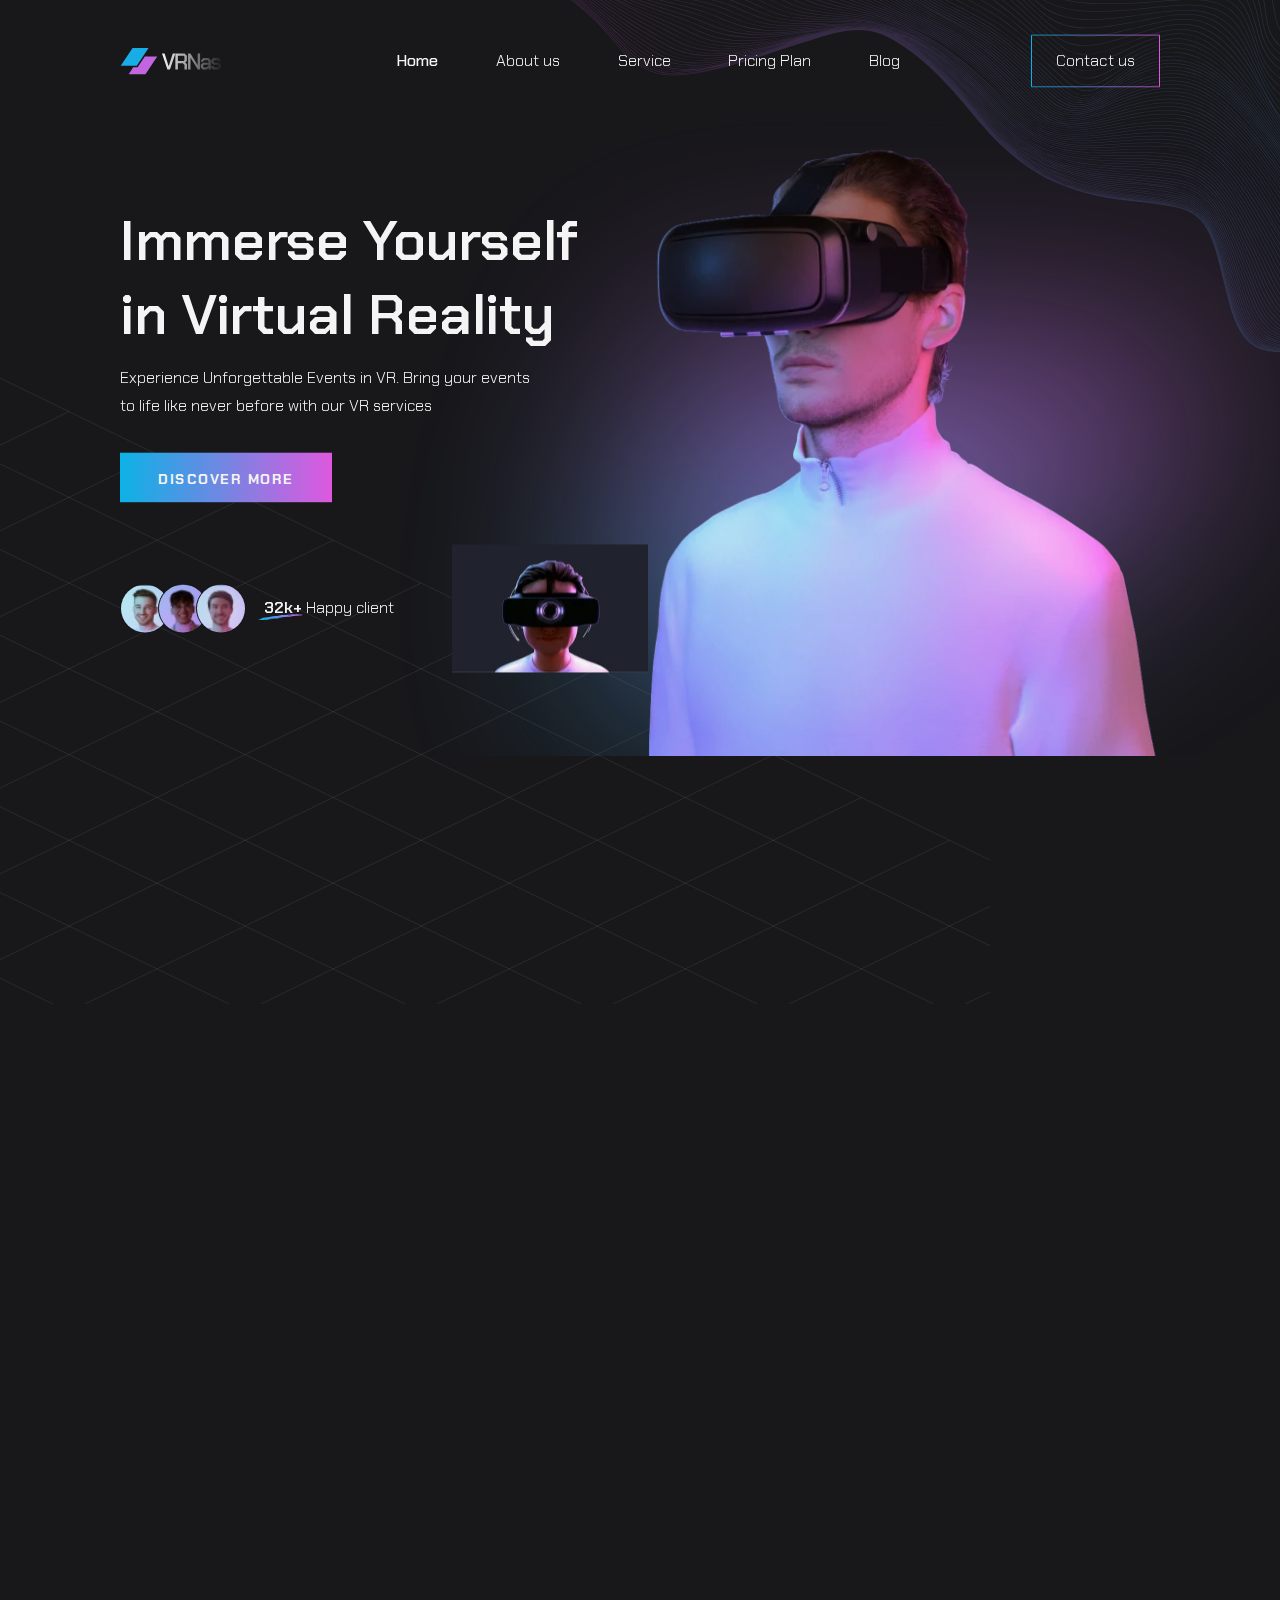
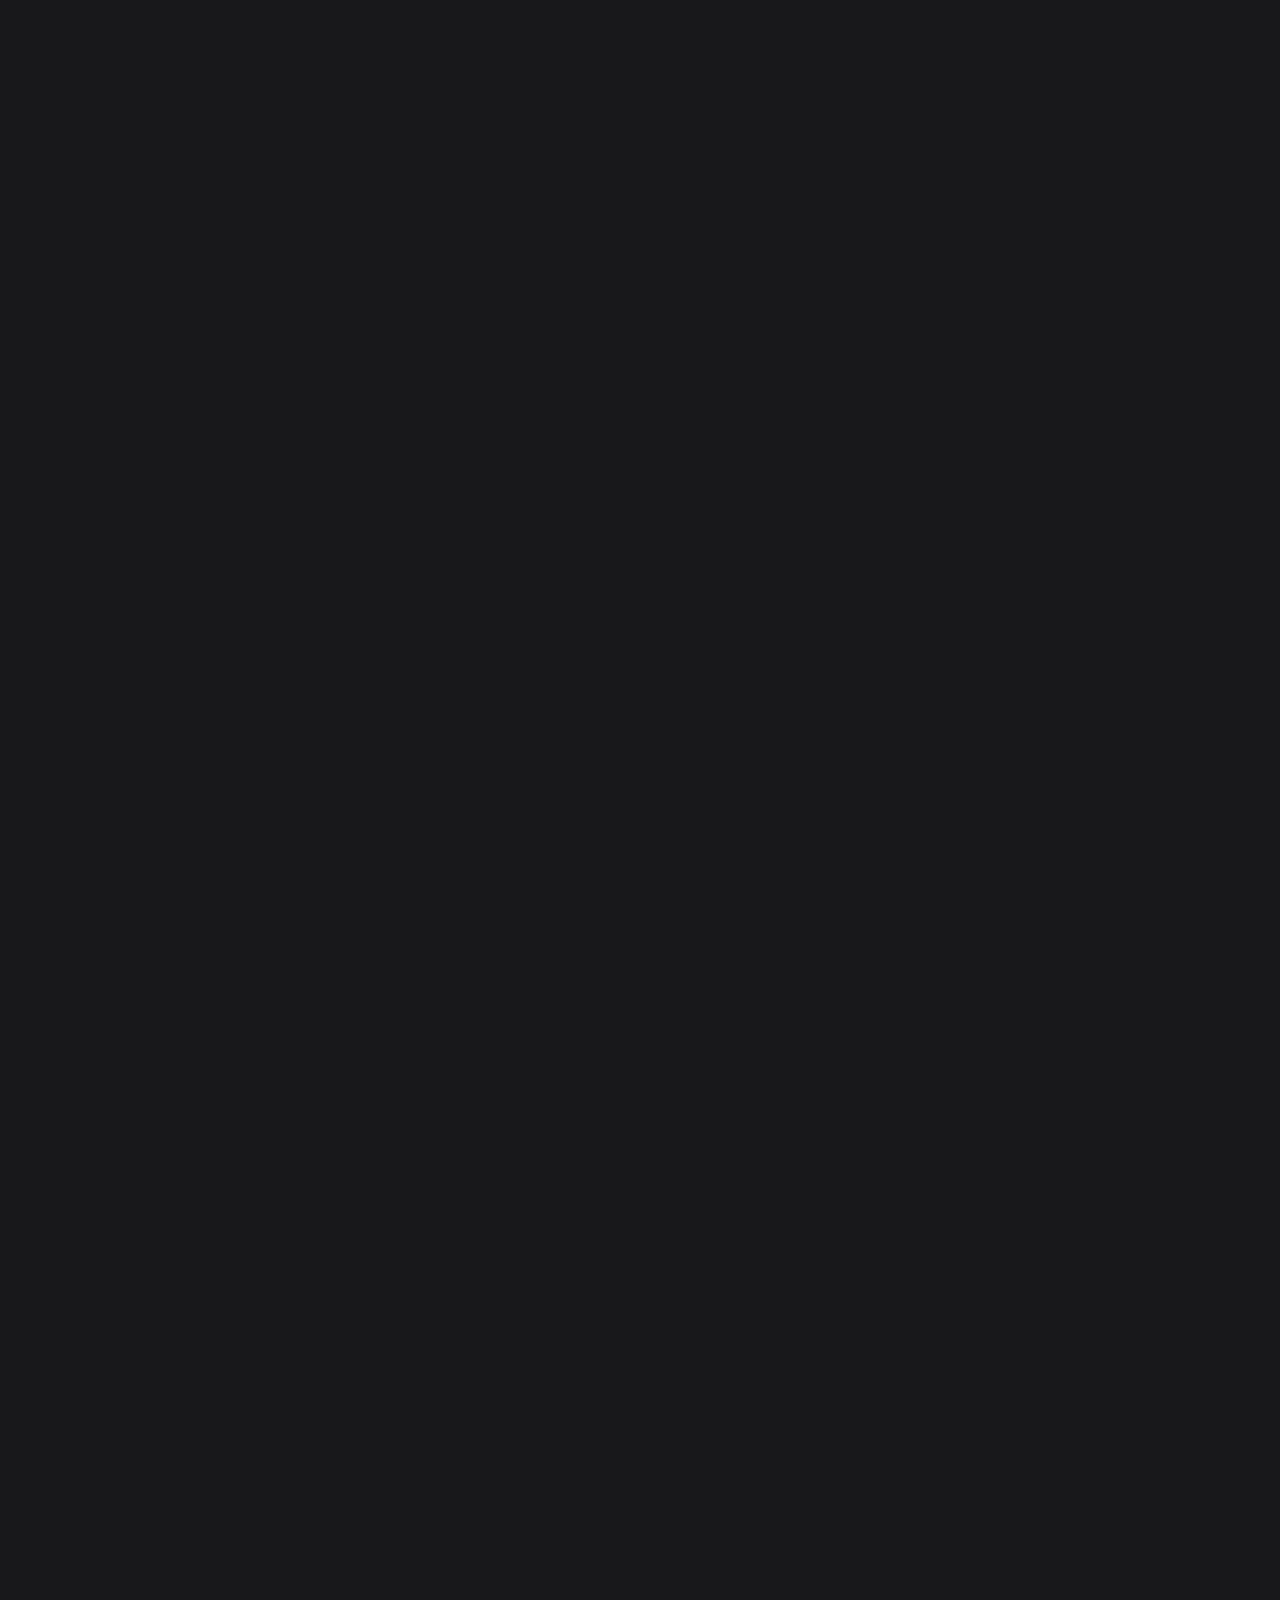
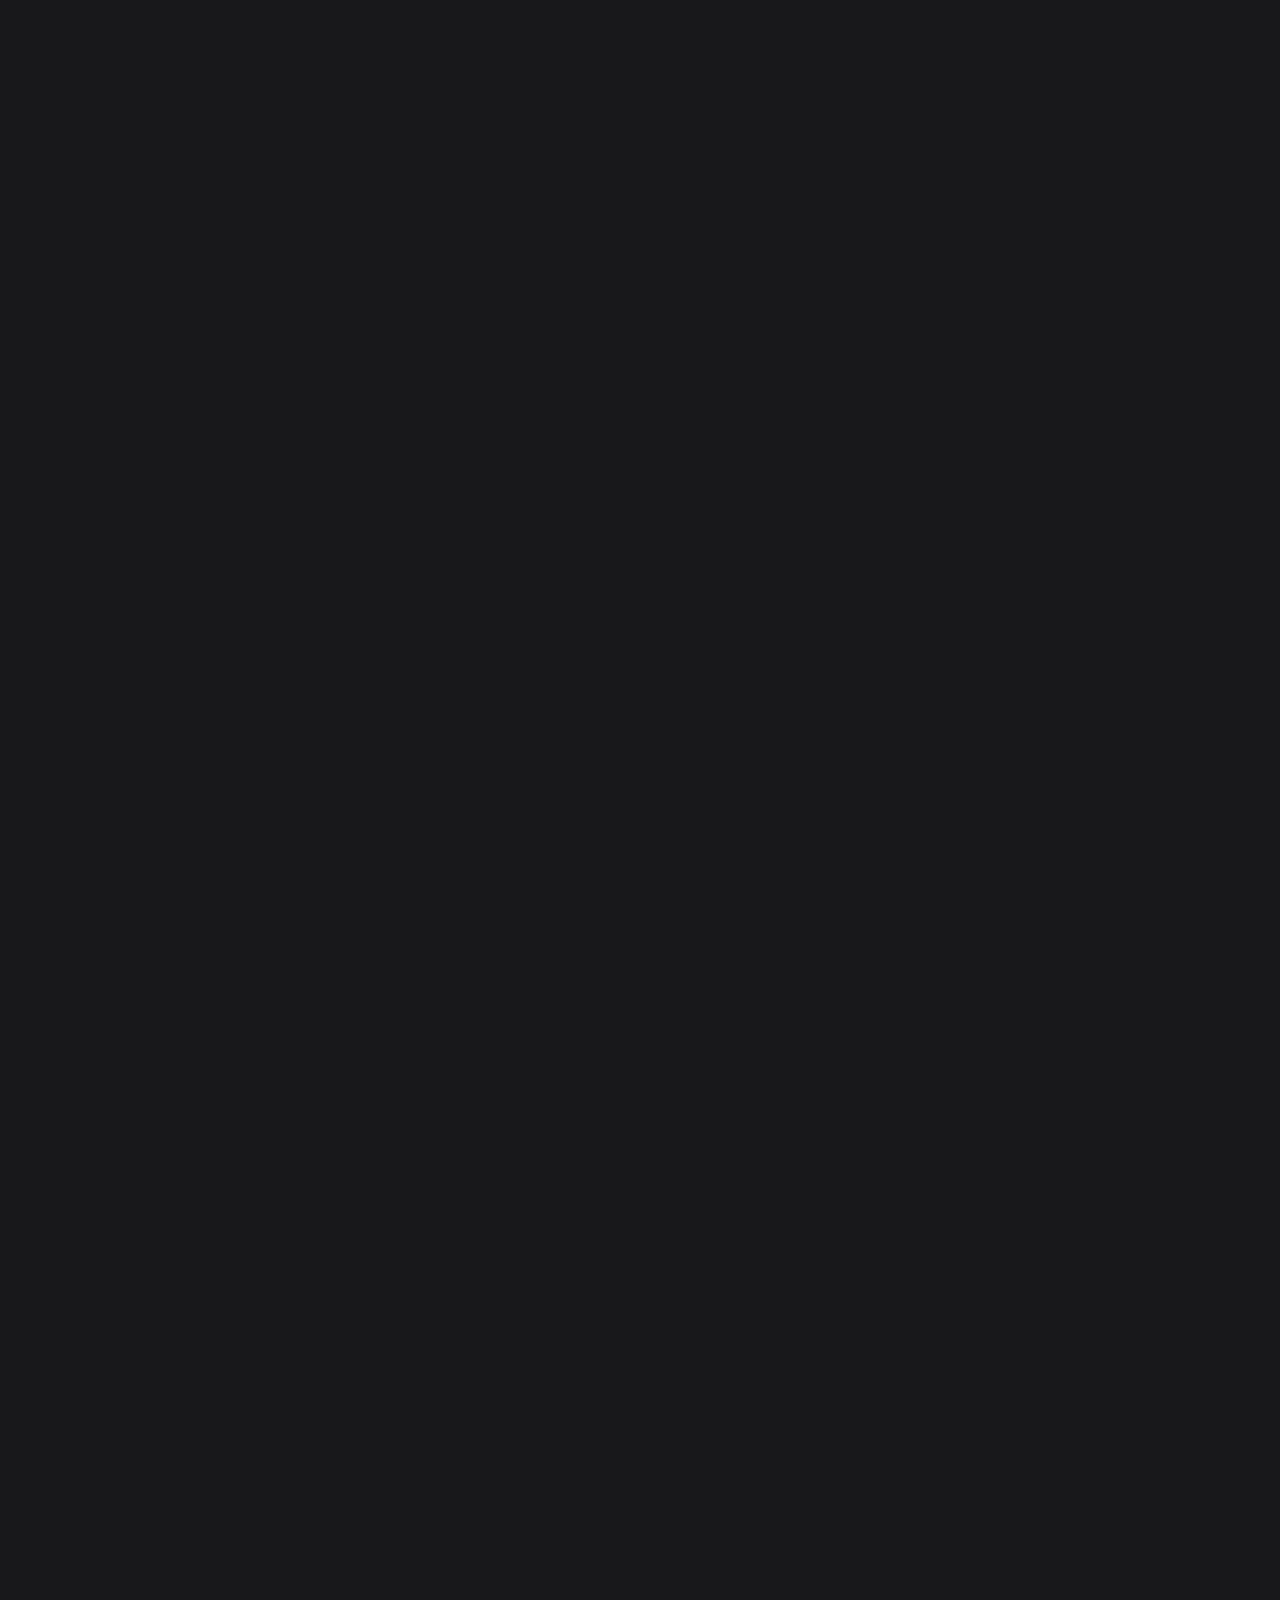
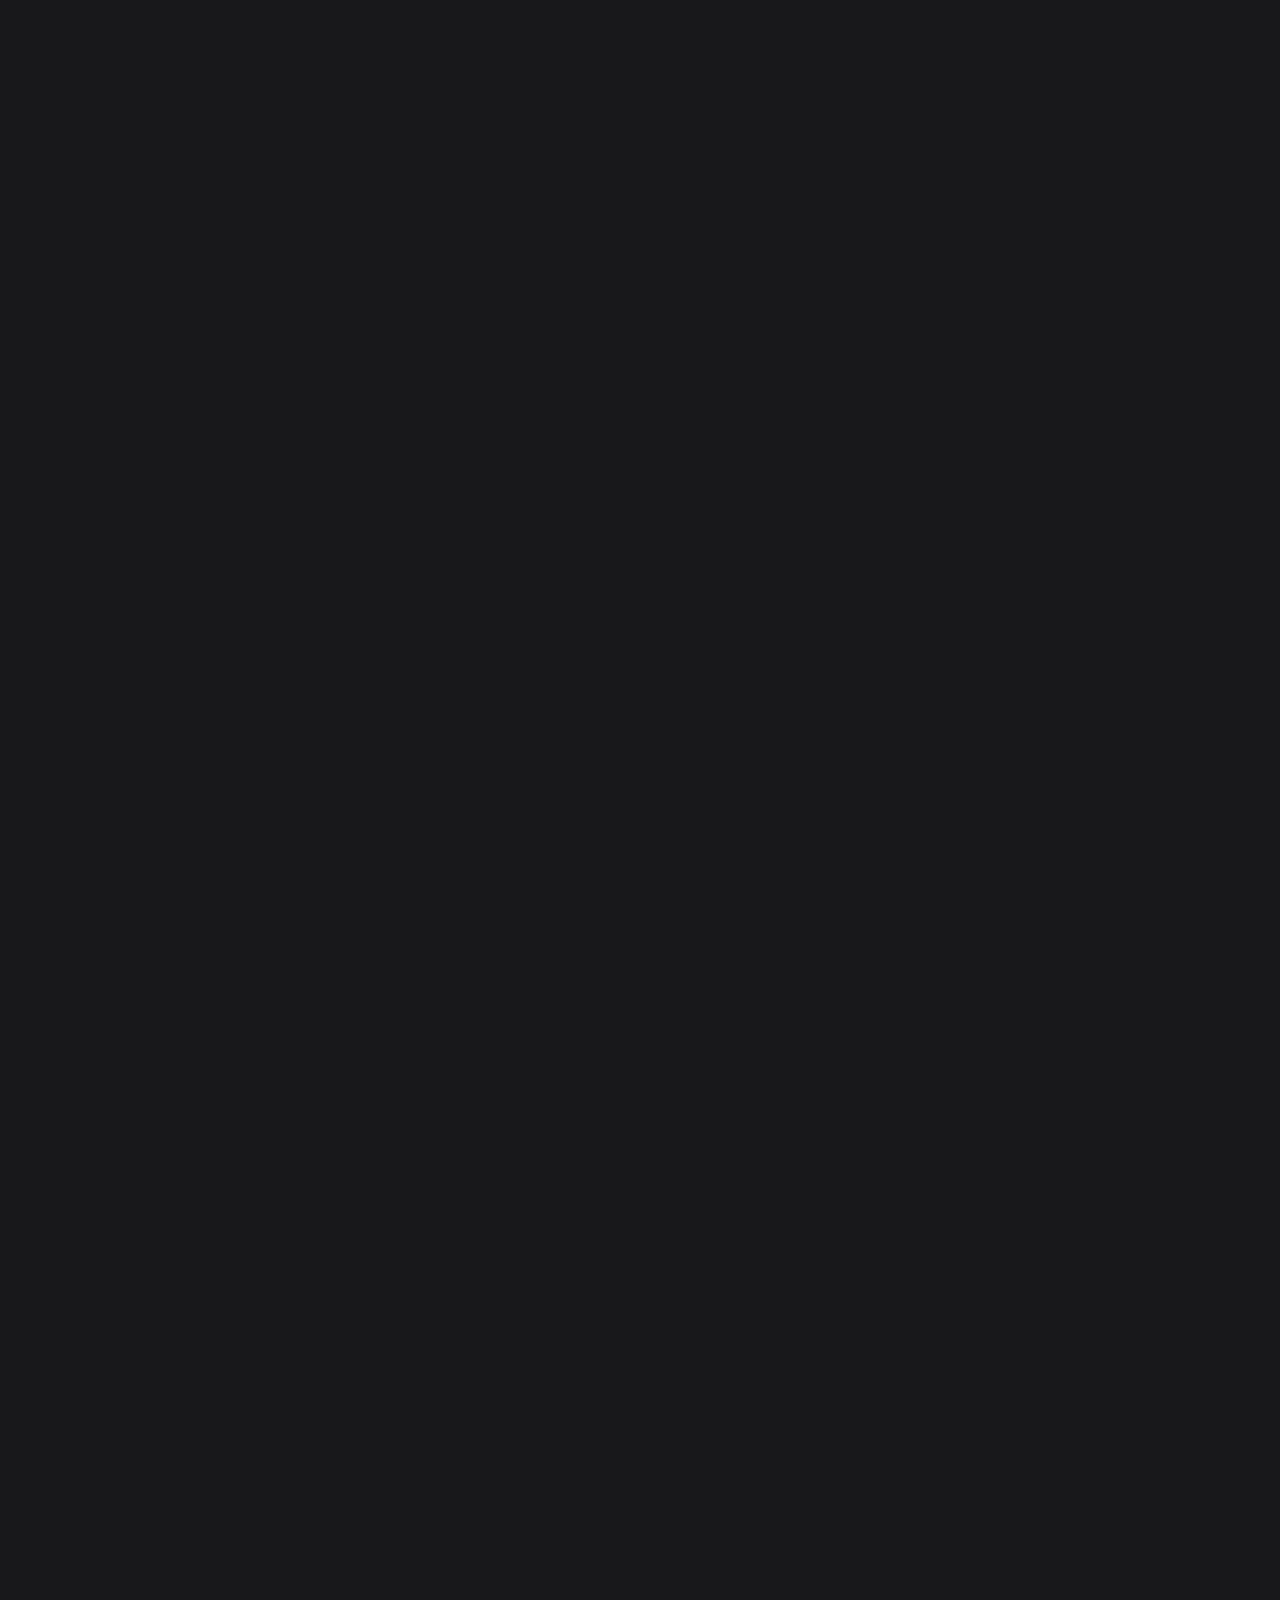
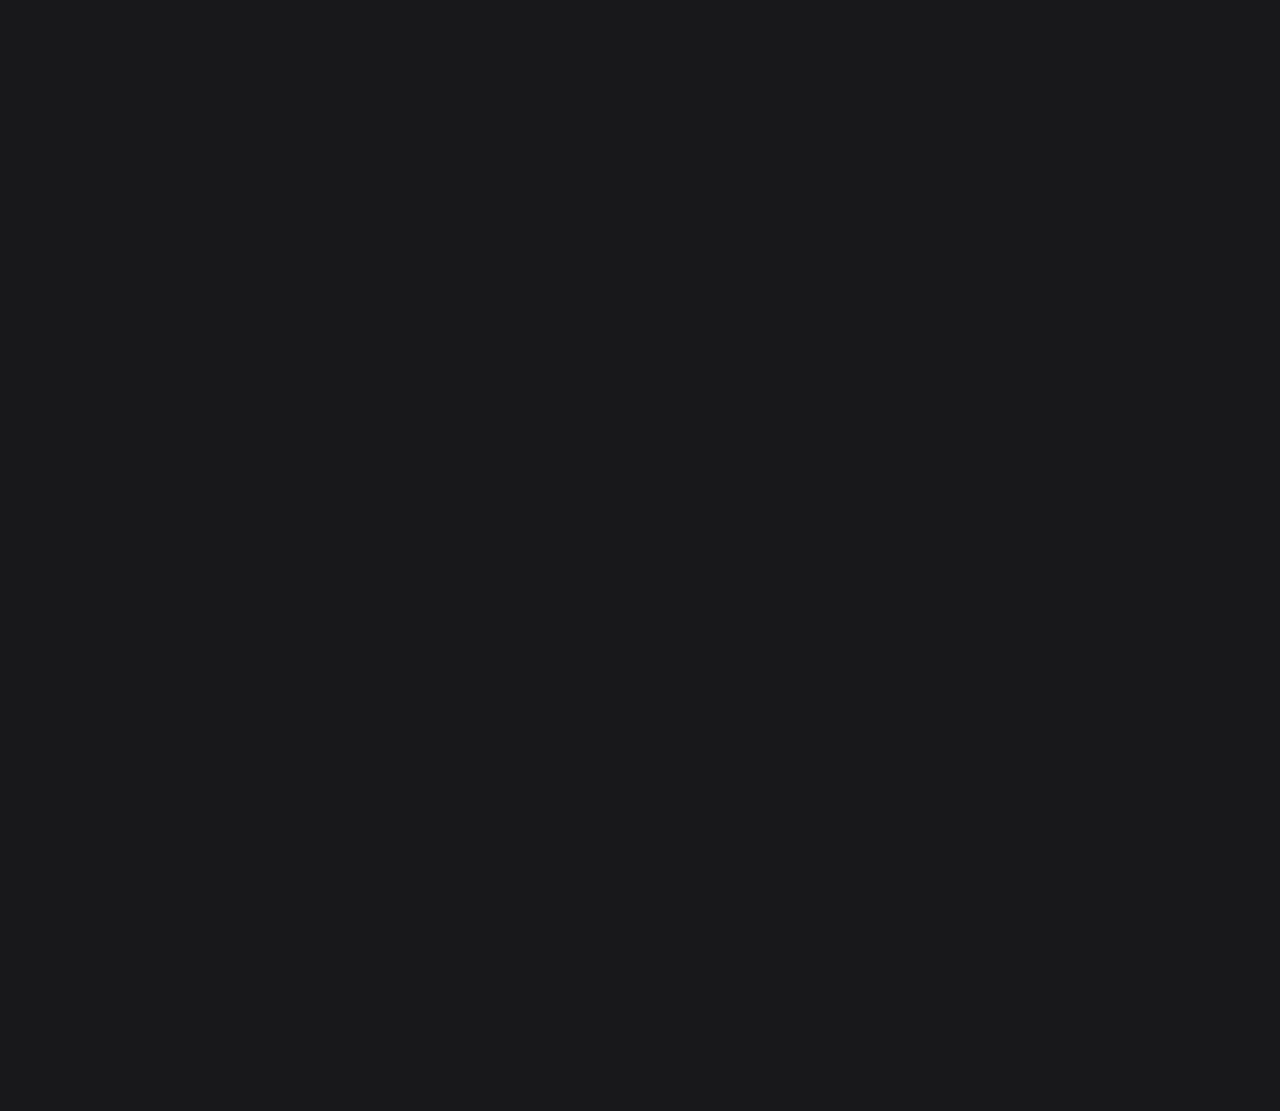
==== commit 04aed327: "fix: исправляет баги" ====
--- a/index.html
+++ b/index.html
@@ -13,7 +13,7 @@
 <meta name="msapplication-TileColor" content="#da532c">
 <meta name="theme-color" content="#ffffff">
     <link rel="preload" href="fonts/chakrapetch-semibold.woff2" as="font" crossorigin="anonymous">
-    <style>.client__userpic img{position:absolute;left:0;top:0;width:100%;height:100%;-o-object-fit:contain;object-fit:contain;-o-object-position:right bottom;object-position:right bottom}.service__header>svg{position:absolute;top:0;right:0;width:454px;height:199px;-webkit-transform:translateX(38%);transform:translateX(38%);-webkit-filter:blur(105px);filter:blur(105px)}.get-started__wrapper>svg{position:absolute;-webkit-filter:blur(105px);filter:blur(105px)}.get-started__wrapper>svg{top:17%;right:76%}@media (max-width:1279px){.intro__footer{-webkit-box-orient:vertical;-webkit-box-direction:normal;-ms-flex-direction:column;flex-direction:column;-webkit-box-align:start;-ms-flex-align:start;align-items:flex-start;margin-bottom:0}}@media (max-width:767px){html{font-size:3.720930233vw}.container{padding:0 16px}.title--h1{font-size:3rem;font-weight:600;line-height:1.2;letter-spacing:-.24px}.main-nav__wrapper{padding:70px 20px 50px}.intro{padding:154px 0 0}.intro .text-content p{max-width:90%}.intro__btn,.intro__description{max-width:100%}.advantages{--pt:410px;padding-bottom:50px}.advantages>img{top:-43px;left:0;height:721px;-o-object-position:left top;object-position:left top}.advantages--index{--pt:607px;padding-bottom:60px}.advantages--index>img{top:-70px}.get-started__wrapper>svg,.service__header>svg{display:none}}@media (max-width:575px){.intro .text-content p{max-width:100%}}html{-webkit-text-size-adjust:100%}main{display:block}h1{margin:.67em 0;font-size:2em}a{background-color:transparent;color:#000;text-decoration:none}img{border-style:none}button{margin:0;font-size:100%;line-height:1.15;font-family:inherit}button{overflow:visible}button{text-transform:none}[type=button]::-moz-focus-inner,button::-moz-focus-inner{padding:0;border-style:none}[type=button]:-moz-focusring,button:-moz-focusring{outline:ButtonText dotted 1px}::-webkit-file-upload-button{font:inherit;-webkit-appearance:button}*,::after,::before{-webkit-box-sizing:border-box;box-sizing:border-box}body,html{margin:0;padding:0;min-height:100vh}html{font-style:normal;font-weight:400;font-size:16px;line-height:24px;font-family:"Chakra Petch",Arial,sans-serif;color:#fff;-webkit-font-smoothing:antialiased;-moz-osx-font-smoothing:grayscale;text-rendering:optimizeLegibility}body{--header-height:115px;width:100%;height:100%;background-color:#18181b}img,svg{display:block;max-width:100%;height:auto}[type=button],button{-webkit-appearance:none;-moz-appearance:none;appearance:none}.wrapper{position:relative;display:-webkit-box;display:-ms-flexbox;display:flex;-webkit-box-orient:vertical;-webkit-box-direction:normal;-ms-flex-direction:column;flex-direction:column;min-height:100vh;min-height:calc(100*var(--vh,1vh))}.wrapper .header{-ms-flex-negative:0;flex-shrink:0}.wrapper main{-webkit-box-flex:1;-ms-flex-positive:1;flex-grow:1}.visually-hidden{position:absolute;width:1px;height:1px;margin:-1px;padding:0;overflow:hidden;white-space:nowrap;border:0;clip:rect(0 0 0 0);-webkit-clip-path:inset(100%);clip-path:inset(100%)}.container{width:100%;max-width:1440px;margin:0 auto;padding:0 120px}.btn{display:-webkit-inline-box;display:-ms-inline-flexbox;display:inline-flex;padding:20px 38px 16px;font-family:"Chakra Petch",Arial,sans-serif;font-size:14px;font-weight:700;line-height:1;letter-spacing:1.5px;text-transform:uppercase;text-align:center;color:#fff;background-image:-webkit-gradient(linear,left top,right top,from(#0cbaf1),to(#e95ce9));background-image:linear-gradient(90deg,#0cbaf1 0,#e95ce9 100%);border:0;will-change:opacity}.btn--inverse{font-size:16px;font-weight:300;line-height:1.75;text-transform:none;background-color:transparent;background-image:none;-o-border-image:linear-gradient(90deg,#0cbaf1 0,#e95ce9 100%);border-image:-webkit-gradient(linear,left top,right top,from(#0cbaf1),to(#e95ce9));border-image:linear-gradient(90deg,#0cbaf1 0,#e95ce9 100%);border-image-slice:1;border-width:1px;border-style:solid}.title{margin:0;padding:0;font-family:"Chakra Petch",Arial,sans-serif;font-size:20px;font-weight:400;line-height:normal}.title--h1{font-size:4rem;font-weight:600;line-height:normal;letter-spacing:-.32px}.title--h10{font-size:16px;font-weight:600;line-height:1.75}.text{margin:0;padding:0;font-family:"Chakra Petch",Arial,sans-serif;font-size:16px;font-weight:300;line-height:1.75}.header{position:fixed;width:100%;padding:31px 0;background-color:transparent;z-index:1}.header__wrapper{display:-webkit-box;display:-ms-flexbox;display:flex;-webkit-box-pack:justify;-ms-flex-pack:justify;justify-content:space-between}.header__logo{-ms-flex-negative:0;flex-shrink:0;width:200px;color:#fff;z-index:1}.header__logo svg{margin-top:10px}.main-nav{position:relative;-webkit-box-flex:1;-ms-flex-positive:1;flex-grow:1}.main-nav__wrapper{display:-ms-grid;display:grid;-ms-grid-columns:1fr -webkit-min-content;-ms-grid-columns:1fr min-content;grid-template-columns:1fr -webkit-min-content;grid-template-columns:1fr min-content;-ms-flex-line-pack:center;align-content:center;-webkit-box-align:center;-ms-flex-align:center;align-items:center}.main-nav__toggle{display:none;position:absolute;right:0;top:0;width:32px;height:32px;padding:0;background-color:transparent;border:0;will-change:opacity,transform;z-index:1}.main-nav__list{-ms-grid-column-align:center;justify-self:center;display:-webkit-box;display:-ms-flexbox;display:flex;-ms-flex-wrap:wrap;flex-wrap:wrap;-webkit-column-gap:64px;-moz-column-gap:64px;column-gap:64px;margin:0 0 0 16px;padding:12px 0;list-style:none}.main-nav__link{font-size:16px;font-weight:300;line-height:1.75;color:#fff}.main-nav__link.is-active{font-weight:500}.main-nav__btn-wrapper{-ms-grid-column-align:end;justify-self:end;-ms-flex-item-align:start;-ms-grid-row-align:start;align-self:start;display:-webkit-box;display:-ms-flexbox;display:flex;-webkit-box-pack:end;-ms-flex-pack:end;justify-content:flex-end;-webkit-box-align:start;-ms-flex-align:start;align-items:flex-start;width:200px}.main-nav__contact-btn{-webkit-box-flex:0;-ms-flex-positive:0;flex-grow:0;padding:12px 24px 11px;font-size:16px;font-weight:300;line-height:1.75;letter-spacing:.1px}.footer__inner{-ms-grid-row:1;-ms-grid-column:1;grid-area:socials;display:-webkit-box;display:-ms-flexbox;display:flex;-webkit-box-orient:vertical;-webkit-box-direction:normal;-ms-flex-direction:column;flex-direction:column;-webkit-box-pack:justify;-ms-flex-pack:justify;justify-content:space-between;padding-bottom:35px}.footer__quicklinks{-ms-grid-row:1;-ms-grid-column:3;grid-area:quicklinks}.footer__support{-ms-grid-row:1;-ms-grid-column:5;grid-area:support}.footer__contacts{-ms-grid-row:1;-ms-grid-column:7;grid-area:contacts}.footer__copyright{-ms-grid-row:2;-ms-grid-column:1;-ms-grid-column-span:7;grid-area:copyright;position:relative;margin-top:31px;padding-top:34px;text-align:center}.intro{--padding-top:12px;position:relative;padding:max(var(--header-height) + var(--padding-top),127px) 0 0;overflow:hidden}.intro .text-content p{max-width:82%;margin:12px 0 0;font-family:"Chakra Petch",Arial,sans-serif;font-size:16px;font-weight:300;line-height:1.75}.intro__wrapper{position:relative;display:-ms-grid;display:grid;-ms-grid-columns:1fr .97fr;grid-template-columns:1fr .97fr;min-height:626px}.intro__description{-ms-grid-column:1;grid-column:1;-ms-grid-row:1;grid-row:1;max-width:540px;margin-top:74px}.intro__buttons{display:-webkit-box;display:-ms-flexbox;display:flex;-webkit-box-orient:vertical;-webkit-box-direction:normal;-ms-flex-direction:column;flex-direction:column;-webkit-box-align:start;-ms-flex-align:start;align-items:flex-start}.intro__btn{max-width:82%;margin-top:32px}.intro__footer{display:-webkit-box;display:-ms-flexbox;display:flex;-webkit-box-align:center;-ms-flex-align:center;align-items:center;margin:42px 0 66px}.intro__client{-ms-flex-negative:0;flex-shrink:0}.intro__video{margin-left:74px}.intro__video img{width:196px;height:128px;-o-object-fit:cover;object-fit:cover}.intro__images-wrapper{-ms-grid-column:2;grid-column:2;-ms-grid-row:1;grid-row:1;-ms-grid-column-align:end;justify-self:end;-ms-grid-row-align:end;align-self:end;display:-ms-grid;display:grid;-ms-grid-columns:1fr;grid-template-columns:1fr;-ms-grid-rows:-webkit-max-content;-ms-grid-rows:max-content;grid-template-rows:-webkit-max-content;grid-template-rows:max-content;-ms-flex-line-pack:start;align-content:start;-webkit-box-align:end;-ms-flex-align:end;align-items:end;max-width:526px}.intro__images-wrapper svg,.intro__img{-ms-grid-column:1;grid-column:1;-ms-grid-row:1;grid-row:1}.intro__images-wrapper svg{width:567px;-webkit-transform:scale(1.1) translate(0,-25%);transform:scale(1.1) translate(0,-25%);z-index:-1;-webkit-filter:blur(105px);filter:blur(105px)}.intro__img{-ms-grid-column-align:end;justify-self:end;position:relative;max-height:626px;width:100%;overflow:hidden}.intro__img::before{content:"";display:block;padding-bottom:119.0114068441%}.client__userpic img,.intro__img img{position:absolute;left:0;top:0;width:100%;height:100%;-o-object-fit:contain;object-fit:contain;-o-object-position:right bottom;object-position:right bottom}.client{position:relative;display:-webkit-box;display:-ms-flexbox;display:flex;-webkit-box-align:center;-ms-flex-align:center;align-items:center}.client__userpic{-ms-flex-negative:0;flex-shrink:0;position:relative;width:50px;height:50px;background-color:#18181b;border:1px solid #18181b;border-radius:50%;overflow:hidden}.client__userpic::before{content:"";display:block;padding-bottom:100%}.client__userpic img{width:auto;height:60px;-o-object-fit:cover;object-fit:cover;-o-object-position:top;object-position:top}.client__userpic:not(:first-of-type){margin-left:-12px}.client .client__text{margin-left:18px;line-height:1.2}.client__title{position:relative;line-height:1.2}.client__stroke{position:absolute;left:-6px;right:-1px;top:calc(100% - 5px)}.client__stroke svg{width:100%}.advantages{position:relative;--pt:237px;margin-top:calc(-1*var(--pt));padding:calc(var(--pt) + 75px) 0 75px;overflow:hidden}.advantages>img{position:absolute;top:0;left:-107px;-o-object-fit:none;object-fit:none;z-index:-1}.advantages--index{--pt:470px;padding:var(--pt) 0 50px}.advantages--index>img{top:-38px;left:-83px}.recent__img{-ms-grid-row:1;-ms-grid-row-span:3;-ms-grid-column:1;grid-area:image;position:relative;width:100%;overflow:hidden}.recent__hashtag,.recent__text{-ms-grid-row:1;-ms-grid-column:3;grid-area:hashtag}.recent__text{-ms-grid-row:3;grid-area:text;display:-webkit-box;-webkit-line-clamp:2;-webkit-box-orient:vertical;overflow:hidden;text-overflow:ellipsis}.waves-bg{position:relative}.waves-bg img{position:absolute;top:0;right:0;z-index:-1}[data-animate-fade-in]{opacity:0;-webkit-transform:translate(0,80px);transform:translate(0,80px)}@media (max-width:1439px){html{font-size:1.1111111111vw}.main-nav__list{-webkit-column-gap:4.5vw;-moz-column-gap:4.5vw;column-gap:4.5vw}}@media (max-width:1279px){.intro__footer{-webkit-box-orient:vertical;-webkit-box-direction:normal;-ms-flex-direction:column;flex-direction:column;-webkit-box-align:start;-ms-flex-align:start;align-items:flex-start;margin-bottom:0}.intro__video{margin:30px 0}}@media (max-width:1023px){html{font-size:1.171875vw}.container{padding:0 24px}.title--h1{font-size:48px}.header{padding:42px 0 31px}.header__logo svg{margin-top:0}.main-nav__wrapper{display:-webkit-box;display:-ms-flexbox;display:flex;-webkit-box-orient:vertical;-webkit-box-direction:normal;-ms-flex-direction:column;flex-direction:column;-webkit-box-align:center;-ms-flex-align:center;align-items:center;position:fixed;top:0;left:0;width:100%;max-height:calc(100*var(--vh,1vh));padding:70px 50px 40px;background-color:#252532;-webkit-transform:translateY(-110%);transform:translateY(-110%);will-change:transform;overflow:auto;-webkit-overflow-scrolling:touch;-ms-overflow-style:none;scrollbar-width:none}.main-nav__wrapper::-webkit-scrollbar{display:none}.main-nav__toggle{display:block}.main-nav__list{-webkit-box-orient:vertical;-webkit-box-direction:normal;-ms-flex-direction:column;flex-direction:column;-webkit-box-align:center;-ms-flex-align:center;align-items:center;-ms-flex-wrap:nowrap;flex-wrap:nowrap;row-gap:15px;margin-left:0;padding:0}.main-nav__item{text-align:center}.main-nav__link{font-size:20px}.main-nav__btn-wrapper{-webkit-box-pack:center;-ms-flex-pack:center;justify-content:center;width:100%}.main-nav__contact-btn{margin-top:30px}.intro{padding:127px 0 0}.intro .text-content p{max-width:75%}.intro__description{-ms-grid-column:1;-ms-grid-column-span:2;grid-column:1/span 2;margin-top:0}.intro__btn{max-width:65%}.intro__footer{margin-top:32px}}@media (max-width:767px){html{font-size:3.720930233vw}.container{padding:0 16px}.title--h1{font-size:3rem;font-weight:600;line-height:1.2;letter-spacing:-.24px}.main-nav__wrapper{padding:70px 20px 50px}.intro{padding:154px 0 0}.intro .text-content p{max-width:90%}.intro__btn,.intro__description{max-width:100%}.intro__video{margin:144px 0}.intro__images-wrapper{-ms-grid-column:1;-ms-grid-column-span:2;grid-column:1/span 2;max-width:354px}.advantages{--pt:410px;padding-bottom:50px}.advantages>img{top:-43px;left:0;height:721px;-o-object-position:left top;object-position:left top}.advantages--index{--pt:607px;padding-bottom:60px}.advantages--index>img{top:-70px}}@media (max-width:575px){.intro .text-content p{max-width:100%}.intro__images-wrapper{-ms-grid-column-align:start;justify-self:start;position:relative;width:100%;left:177px;height:422px}.intro__images-wrapper svg{position:absolute;bottom:53px;-webkit-transform:scale(1.1) translateX(-14px);transform:scale(1.1) translateX(-14px)}.intro__img::before{display:none}.intro__img{height:422px}.intro__img img{width:auto;height:422px;-o-object-position:left bottom;object-position:left bottom;-o-object-fit:cover;object-fit:cover}}</style>
+    <style>.client__userpic img{position:absolute;left:0;top:0;width:100%;height:100%;-o-object-fit:contain;object-fit:contain;-o-object-position:right bottom;object-position:right bottom}.service__glow{position:absolute;top:0;right:0;width:454px;height:199px;-webkit-transform:translateX(38%);transform:translateX(38%);z-index:-1;-webkit-filter:blur(105px);filter:blur(105px)}.get-started__glow{position:absolute;top:17%;right:76%;width:454px;height:199px;z-index:-1;-webkit-filter:blur(105px);filter:blur(105px)}.get-started__glow svg{position:absolute;width:100%;height:100%}@media (max-width:1279px){.intro__footer{-webkit-box-orient:vertical;-webkit-box-direction:normal;-ms-flex-direction:column;flex-direction:column;-webkit-box-align:start;-ms-flex-align:start;align-items:flex-start;margin-bottom:0;margin-right:0}}@media (max-width:767px){html{font-size:3.720930233vw}.container{padding:0 16px}.title--h1{font-size:3rem;font-weight:600;line-height:1.2;letter-spacing:-.24px}.main-nav__wrapper{padding:70px 20px 50px}.intro{padding:154px 0 0}.intro .text-content p{max-width:90%}.intro__btn,.intro__description{max-width:100%}.advantages{--pt:410px;padding-bottom:50px}.advantages__bg img{top:-43px;left:0;height:721px;-o-object-position:left top;object-position:left top}.advantages--index{--pt:607px;padding-bottom:60px}.service__glow{display:none}.get-started__glow{display:none}}@media (max-width:575px){.intro .text-content p{max-width:100%}}html{-webkit-text-size-adjust:100%}main{display:block}h1{margin:.67em 0;font-size:2em}a{background-color:transparent;color:#000;text-decoration:none}img{border-style:none}button{margin:0;font-size:100%;line-height:1.15;font-family:inherit}button{overflow:visible}button{text-transform:none}[type=button]::-moz-focus-inner,button::-moz-focus-inner{padding:0;border-style:none}[type=button]:-moz-focusring,button:-moz-focusring{outline:ButtonText dotted 1px}::-webkit-file-upload-button{font:inherit;-webkit-appearance:button}*,::after,::before{-webkit-box-sizing:border-box;box-sizing:border-box}body,html{margin:0;padding:0;min-height:100vh}html{font-style:normal;font-weight:400;font-size:16px;line-height:24px;font-family:"Chakra Petch",Arial,sans-serif;color:#fff;-webkit-font-smoothing:antialiased;-moz-osx-font-smoothing:grayscale;text-rendering:optimizeLegibility}body{--header-height:115px;width:100%;height:100%;background-color:#18181b}img,svg{display:block;max-width:100%;height:auto}[type=button],button{-webkit-appearance:none;-moz-appearance:none;appearance:none}.wrapper{position:relative;display:-webkit-box;display:-ms-flexbox;display:flex;-webkit-box-orient:vertical;-webkit-box-direction:normal;-ms-flex-direction:column;flex-direction:column;min-height:100vh;min-height:calc(100*var(--vh,1vh))}.wrapper .header{-ms-flex-negative:0;flex-shrink:0}.wrapper main{-webkit-box-flex:1;-ms-flex-positive:1;flex-grow:1}.visually-hidden{position:absolute;width:1px;height:1px;margin:-1px;padding:0;overflow:hidden;white-space:nowrap;border:0;clip:rect(0 0 0 0);-webkit-clip-path:inset(100%);clip-path:inset(100%)}.container{width:100%;max-width:1440px;margin:0 auto;padding:0 120px}.btn{display:-webkit-inline-box;display:-ms-inline-flexbox;display:inline-flex;padding:20px 38px 16px;font-family:"Chakra Petch",Arial,sans-serif;font-size:14px;font-weight:700;line-height:1;letter-spacing:1.5px;text-transform:uppercase;text-align:center;color:#fff;background-image:-webkit-gradient(linear,left top,right top,from(#0cbaf1),to(#e95ce9));background-image:linear-gradient(90deg,#0cbaf1 0,#e95ce9 100%);border:0;will-change:opacity}.btn--inverse{font-size:16px;font-weight:300;line-height:1.75;text-transform:none;background-color:transparent;background-image:none;-o-border-image:linear-gradient(90deg,#0cbaf1 0,#e95ce9 100%);border-image:-webkit-gradient(linear,left top,right top,from(#0cbaf1),to(#e95ce9));border-image:linear-gradient(90deg,#0cbaf1 0,#e95ce9 100%);border-image-slice:1;border-width:1px;border-style:solid}.title{margin:0;padding:0;font-family:"Chakra Petch",Arial,sans-serif;font-size:20px;font-weight:400;line-height:normal}.title--h1{font-size:4rem;font-weight:600;line-height:normal;letter-spacing:-.32px}.title--h10{font-size:16px;font-weight:600;line-height:1.75}.text{margin:0;padding:0;font-family:"Chakra Petch",Arial,sans-serif;font-size:16px;font-weight:300;line-height:1.75}.header{position:fixed;width:100%;padding:31px 0;background-color:transparent;z-index:10}.header__wrapper{display:-webkit-box;display:-ms-flexbox;display:flex;-webkit-box-pack:justify;-ms-flex-pack:justify;justify-content:space-between;-webkit-box-align:center;-ms-flex-align:center;align-items:center}.header__logo{-ms-flex-negative:0;flex-shrink:0;width:200px;color:#fff;z-index:1}.main-nav{position:relative;-webkit-box-flex:1;-ms-flex-positive:1;flex-grow:1}.main-nav__wrapper{display:-ms-grid;display:grid;-ms-grid-columns:1fr -webkit-min-content;-ms-grid-columns:1fr min-content;grid-template-columns:1fr -webkit-min-content;grid-template-columns:1fr min-content;-ms-flex-line-pack:center;align-content:center;-webkit-box-align:center;-ms-flex-align:center;align-items:center}.main-nav__toggle{display:none;position:absolute;right:0;top:-15px;width:32px;height:32px;padding:0;background-color:transparent;border:0;will-change:opacity,transform;z-index:1}.main-nav__list{-ms-grid-column-align:center;justify-self:center;display:-webkit-box;display:-ms-flexbox;display:flex;-ms-flex-wrap:wrap;flex-wrap:wrap;-webkit-box-pack:center;-ms-flex-pack:center;justify-content:center;-webkit-column-gap:64px;-moz-column-gap:64px;column-gap:64px;margin:0 0 0 16px;padding:12px 0;list-style:none}.main-nav__link{font-size:16px;font-weight:300;line-height:1.75;color:#fff}.main-nav__link.is-active{font-weight:500}.main-nav__btn-wrapper{-ms-grid-column-align:end;justify-self:end;-ms-flex-item-align:center;-ms-grid-row-align:center;align-self:center;display:-webkit-box;display:-ms-flexbox;display:flex;-ms-flex-wrap:wrap;flex-wrap:wrap;-webkit-box-pack:end;-ms-flex-pack:end;justify-content:flex-end;-webkit-box-align:start;-ms-flex-align:start;align-items:flex-start;row-gap:5px;-webkit-column-gap:10px;-moz-column-gap:10px;column-gap:10px;width:200px}.main-nav__contact-btn{-webkit-box-flex:0;-ms-flex-positive:0;flex-grow:0;padding:12px 24px 11px;font-size:16px;font-weight:300;line-height:1.75;letter-spacing:.1px}.footer__inner{-ms-grid-row:1;-ms-grid-column:1;grid-area:socials;display:-webkit-box;display:-ms-flexbox;display:flex;-webkit-box-orient:vertical;-webkit-box-direction:normal;-ms-flex-direction:column;flex-direction:column;-webkit-box-pack:justify;-ms-flex-pack:justify;justify-content:space-between;padding-bottom:35px}.footer__quicklinks{-ms-grid-row:1;-ms-grid-column:3;grid-area:quicklinks}.footer__support{-ms-grid-row:1;-ms-grid-column:5;grid-area:support}.footer__contacts{-ms-grid-row:1;-ms-grid-column:7;grid-area:contacts}.footer__copyright{-ms-grid-row:2;-ms-grid-column:1;-ms-grid-column-span:7;grid-area:copyright;position:relative;margin-top:31px;padding-top:34px;text-align:center}.intro{--padding-top:12px;position:relative;padding:max(var(--header-height) + var(--padding-top),127px) 0 0;overflow:hidden;z-index:1}.intro .text-content p{max-width:82%;margin:12px 0 0;font-family:"Chakra Petch",Arial,sans-serif;font-size:16px;font-weight:300;line-height:1.75}.intro__wrapper{position:relative;display:-ms-grid;display:grid;-ms-grid-columns:1fr .97fr;grid-template-columns:1fr .97fr;min-height:626px}.intro__description{-ms-grid-column:1;grid-column:1;-ms-grid-row:1;grid-row:1;max-width:540px;margin-top:74px}.intro__buttons{display:-webkit-box;display:-ms-flexbox;display:flex;-webkit-box-orient:vertical;-webkit-box-direction:normal;-ms-flex-direction:column;flex-direction:column;-webkit-box-align:start;-ms-flex-align:start;align-items:flex-start}.intro__btn{max-width:82%;margin-top:32px}.intro__footer{display:-webkit-box;display:-ms-flexbox;display:flex;-webkit-box-align:center;-ms-flex-align:center;align-items:center;margin:42px 0 66px}.intro__client{-ms-flex-negative:1;flex-shrink:1;-ms-flex-wrap:wrap;flex-wrap:wrap;width:100%}.intro__video{-ms-flex-negative:0;flex-shrink:0;margin-left:20px;width:196px}.intro__video img{width:196px;height:128px;-o-object-fit:cover;object-fit:cover}.intro__images-wrapper{-ms-grid-column:2;grid-column:2;-ms-grid-row:1;grid-row:1;-ms-grid-column-align:end;justify-self:end;-ms-grid-row-align:end;align-self:end;display:-ms-grid;display:grid;-ms-grid-columns:1fr;grid-template-columns:1fr;-ms-grid-rows:-webkit-max-content;-ms-grid-rows:max-content;grid-template-rows:-webkit-max-content;grid-template-rows:max-content;-ms-flex-line-pack:start;align-content:start;-webkit-box-align:end;-ms-flex-align:end;align-items:end;max-width:526px}.intro__glow,.intro__img{-ms-grid-column:1;grid-column:1;-ms-grid-row:1;grid-row:1;position:relative}.intro__glow{-webkit-transform:scale(1.1) translate(0,-25%);transform:scale(1.1) translate(0,-25%);z-index:-1;-webkit-filter:blur(105px);filter:blur(105px)}.intro__glow svg{width:567px;height:auto}.intro__img{-ms-grid-column-align:end;justify-self:end;max-height:626px;width:100%;overflow:hidden}.intro__img::before{content:"";display:block;padding-bottom:119.0114068441%}.client__userpic img,.intro__img img{position:absolute;left:0;top:0;width:100%;height:100%;-o-object-fit:contain;object-fit:contain;-o-object-position:right bottom;object-position:right bottom}.client{position:relative;display:-webkit-box;display:-ms-flexbox;display:flex;-ms-flex-wrap:wrap;flex-wrap:wrap;-webkit-box-align:center;-ms-flex-align:center;align-items:center}.client__userpic{-ms-flex-negative:0;flex-shrink:0;position:relative;width:50px;height:50px;background-color:#18181b;border:1px solid #18181b;border-radius:50%;overflow:hidden}.client__userpic::before{content:"";display:block;padding-bottom:100%}.client__userpic img{width:auto;height:60px;-o-object-fit:cover;object-fit:cover;-o-object-position:top;object-position:top}.client__userpic:not(:first-of-type){margin-left:-12px}.client .client__text{margin-left:18px;padding:3px 0;line-height:1.2}.client__title{position:relative;line-height:1.2}.client__stroke{position:absolute;left:-6px;right:-1px;top:calc(100% - 5px)}.client__stroke svg{width:100%}.advantages__bg img{position:absolute;top:0}.advantages{position:relative;--pt:237px;margin-top:calc(-1*var(--pt));padding:calc(var(--pt) + 75px) 0 75px;overflow:hidden}.advantages__bg img{left:-107px;width:unset;-o-object-fit:none;object-fit:none;z-index:-1}.advantages--index{--pt:470px;padding:var(--pt) 0 50px}.article-link__img{-ms-grid-row:1;-ms-grid-row-span:3;-ms-grid-column:1;grid-area:image;position:relative;width:100%;overflow:hidden}.article-link__hashtags{-ms-grid-row:1;-ms-grid-column:3;grid-area:hashtag}.article-link__text{-ms-grid-row:3;-ms-grid-column:3;grid-area:text;display:-webkit-box;-webkit-line-clamp:2;-webkit-box-orient:vertical;overflow:hidden;text-overflow:ellipsis}.waves-bg{position:relative}.waves-bg img{position:absolute;top:0;right:0;z-index:-1;width:unset}[data-animate-fade-in]{opacity:0;-webkit-transform:translate(0,80px);transform:translate(0,80px)}@media (max-width:1439px){html{font-size:1.1111111111vw}.main-nav__list{-webkit-column-gap:4.5vw;-moz-column-gap:4.5vw;column-gap:4.5vw}}@media (max-width:1279px){.intro__footer{-webkit-box-orient:vertical;-webkit-box-direction:normal;-ms-flex-direction:column;flex-direction:column;-webkit-box-align:start;-ms-flex-align:start;align-items:flex-start;margin-bottom:0;margin-right:0}.intro__video{margin:30px 0}}@media (max-width:1159px){.header__logo{width:150px}.main-nav__list{margin-left:0}.main-nav__btn-wrapper{width:140px}}@media (max-width:1023px){html{font-size:1.171875vw}.container{padding:0 24px}.title--h1{font-size:48px}.header{padding:42px 0 31px}.main-nav__wrapper{display:-webkit-box;display:-ms-flexbox;display:flex;-webkit-box-orient:vertical;-webkit-box-direction:normal;-ms-flex-direction:column;flex-direction:column;-webkit-box-align:center;-ms-flex-align:center;align-items:center;position:fixed;top:0;left:0;width:100%;max-height:calc(100*var(--vh,1vh));padding:70px 50px 40px;background-color:#252532;-webkit-transform:translateY(-110%);transform:translateY(-110%);will-change:transform;overflow:auto;-webkit-overflow-scrolling:touch;-ms-overflow-style:none;scrollbar-width:none}.main-nav__wrapper::-webkit-scrollbar{display:none}.main-nav__toggle{display:block}.main-nav__list{-webkit-box-orient:vertical;-webkit-box-direction:normal;-ms-flex-direction:column;flex-direction:column;-webkit-box-align:center;-ms-flex-align:center;align-items:center;-ms-flex-wrap:nowrap;flex-wrap:nowrap;row-gap:15px;padding:0}.main-nav__item{text-align:center}.main-nav__link{font-size:20px}.main-nav__btn-wrapper{-webkit-box-pack:center;-ms-flex-pack:center;justify-content:center;row-gap:15px;width:100%;max-width:280px;margin-top:30px}.intro{padding:127px 0 0}.intro .text-content p{max-width:75%}.intro__description{-ms-grid-column:1;-ms-grid-column-span:2;grid-column:1/span 2;margin-top:0}.intro__btn{max-width:65%}.intro__footer{margin-top:32px}.intro__client{max-width:400px}}@media (max-width:767px){html{font-size:3.720930233vw}.container{padding:0 16px}.title--h1{font-size:3rem;font-weight:600;line-height:1.2;letter-spacing:-.24px}.main-nav__wrapper{padding:70px 20px 50px}.intro{padding:154px 0 0}.intro .text-content p{max-width:90%}.intro__btn,.intro__description{max-width:100%}.intro__video{margin:144px 0}.intro__images-wrapper{-ms-grid-column:1;-ms-grid-column-span:2;grid-column:1/span 2;max-width:354px}.intro__glow{-webkit-filter:blur(85px);filter:blur(85px)}.advantages{--pt:410px;padding-bottom:50px}.advantages__bg img{top:-43px;left:0;height:721px;-o-object-position:left top;object-position:left top}.advantages--index{--pt:607px;padding-bottom:60px}}@media (max-width:575px){.intro .text-content p{max-width:100%}.intro__images-wrapper{-ms-grid-column-align:start;justify-self:start;position:relative;width:100%;left:177px;height:422px}.intro__glow{position:absolute;bottom:53px;-webkit-transform:scale(1.1) translateX(-14px);transform:scale(1.1) translateX(-14px)}.intro__img::before{display:none}.intro__img{height:422px}.intro__img img{width:auto;height:422px;-o-object-position:left bottom;object-position:left bottom;-o-object-fit:cover;object-fit:cover}}</style>
     <link rel="stylesheet" href="css/style.min.css" media="print" onload="this.media='all'">
   </head>
   <body>
@@ -521,10 +521,8 @@
     <div class="wrapper">
       <header class="header" data-animate-fade-in>
         <div class="container">
-          <div class="header__wrapper"><span class="header__logo">
-              <svg width="101" height="30" aria-hidden="true">
-                <use xlink:href="#logo"></use>
-              </svg></span>
+          <div class="header__wrapper">
+            <span class="logo header__logo"><img src="img/svg/logo.svg" width="101" height="30" alt="Logo"></span>
             <nav class="main-nav">
               <button class="main-nav__toggle" type="button" data-nav-toggle aria-label="Open menu" aria-pressed="false">
                 <svg width="32" height="32" aria-hidden="true">
@@ -552,14 +550,14 @@
           </div>
         </div>
       </header>
-      <div class="waves-bg"><img src="img/svg/intro-waves.svg" width="736" height="354" alt="Background waves" aria-hidden="true"></div>
+      <div class="waves-bg"><img src="img/svg/intro-waves.svg" width="736" height="354" alt="" aria-hidden="true"></div>
       <main>
+        <h1 class="visually-hidden">'VRNas' company provides virtual reality services
+        </h1>
         <section class="intro" data-animate-fade-in>
           <div class="container">
             <div class="intro__wrapper">
               <div class="intro__description">
-                <h1 class="visually-hidden">'VRNas' company provides virtual reality services
-                </h1>
                 <h2 class="title title--h1">Immerse Yourself in&nbsp;Virtual Reality
                 </h2>
                 <div class="intro__text text-content">
@@ -600,7 +598,7 @@
                   </div>
                 </div>
               </div>
-              <div class="intro__images-wrapper"><svg width="567" height="340" viewBox="0 0 567 340" fill="none" xmlns="http://www.w3.org/2000/svg">
+              <div class="intro__images-wrapper"><span class="intro__glow"><svg width="567" height="340" viewBox="0 0 567 340" fill="none" xmlns="http://www.w3.org/2000/svg">
 <path d="M325.783 36.8463C465.24 36.8463 567 -56.2799 567 53.5695C567 163.419 201.438 340 61.981 340C-77.4762 340 61.981 163.419 61.981 53.5695C61.981 -56.2799 186.326 36.8463 325.783 36.8463Z" fill="url(#paint0_linear_7_1848)" fill-opacity="0.8"/>
 <defs>
 <linearGradient id="paint0_linear_7_1848" x1="31.1437" y1="340" x2="62.5666" y2="-9.02719" gradientUnits="userSpaceOnUse">
@@ -609,7 +607,7 @@
 </linearGradient>
 </defs>
 </svg>
-
+</span>
                 <div class="intro__img">
                   <picture>
                     <source type="image/webp" media="(max-width: 767px)" srcset="img/content/intro-main-img-mobile.webp, img/content/intro-main-img-mobile@2x.webp 2x">
@@ -621,7 +619,7 @@
             </div>
           </div>
         </section>
-        <section class="advantages advantages--index"><img src="img/svg/intro-grid.svg" width="1097" height="721" alt="Background grid" aria-hidden="true">
+        <section class="advantages advantages--index"><span class="advantages__bg"><img src="img/svg/intro-grid.svg" width="1097" height="721" alt="" aria-hidden="true"></span>
           <div class="container">
             <div class="advantages__wrapper" data-animate-fade-in>
               <h2 class="visually-hidden">WHY CHOOSE US
@@ -635,9 +633,7 @@
                   </div>
                   <div class="card__text text-content">
                     <h3>Expertise</h3>
-                    <div class="card__text-wrapper">
-                      <p>Our team consists of&nbsp;experienced&nbsp;VR developers, designers, and technicians who have a&nbsp;passion for&nbsp;VR and a&nbsp;commitment to&nbsp;delivering quality work and give the best service</p>
-                    </div>
+                    <p>Our team consists of&nbsp;experienced&nbsp;VR developers, designers, and technicians who have a&nbsp;passion for&nbsp;VR and a&nbsp;commitment to&nbsp;delivering quality work and give the best service</p>
                   </div>
                 </li>
                 <li class="card advantages__card">
@@ -648,9 +644,7 @@
                   </div>
                   <div class="card__text text-content">
                     <h3>Customization</h3>
-                    <div class="card__text-wrapper">
-                      <p>Every client is&nbsp;unique, and we&nbsp;believe every&nbsp;VR experience should be&nbsp;too. We&rsquo;ll work with you to&nbsp;create a&nbsp;customized solution that meets your specific needs and goals</p>
-                    </div>
+                    <p>Every client is&nbsp;unique, and we&nbsp;believe every&nbsp;VR experience should be&nbsp;too. We&rsquo;ll work with you to&nbsp;create a&nbsp;customized solution that meets your specific needs and goals</p>
                   </div>
                 </li>
                 <li class="card advantages__card">
@@ -661,16 +655,14 @@
                   </div>
                   <div class="card__text text-content">
                     <h3>Service</h3>
-                    <div class="card__text-wrapper">
-                      <p>We&nbsp;believe in&nbsp;providing exceptional customer service, from initial consultation to&nbsp;final delivery. Our goal is&nbsp;to&nbsp;ensure you&rsquo;re satisfied with every aspect of&nbsp;your&nbsp;VR experience.</p>
-                    </div>
+                    <p>We&nbsp;believe in&nbsp;providing exceptional customer service, from initial consultation to&nbsp;final delivery. Our goal is&nbsp;to&nbsp;ensure you&rsquo;re satisfied with every aspect of&nbsp;your&nbsp;VR experience.</p>
                   </div>
                 </li>
               </ul>
             </div>
           </div>
         </section>
-        <section class="info info--index-about" data-image-side="left">
+        <section class="info info--index-about">
           <div class="container">
             <div class="info__wrapper" data-animate-fade-in data-animate-parallax-container>
               <div class="info__images-wrapper">
@@ -708,10 +700,8 @@
                 </h2>
                 <p class="title title--h2 info__title">Bring your events to&nbsp;life like never before with our&nbsp;VR services.
                 </p>
-                <div class="info__text text-content">
+                <div class="info__list text-content">
                   <p>VRNas is&nbsp;a&nbsp;leading provider of&nbsp;VR services for education, entertainment, architecture, and events. Our mission is&nbsp;to&nbsp;bring the power of&nbsp;virtual reality to&nbsp;everyone, allowing them to&nbsp;explore new worlds, learn in&nbsp;new ways, and experience events in&nbsp;a&nbsp;whole new light.</p>
-                </div>
-                <div class="info__list text-content">
                   <ul>
                     <li>
                       <svg width="16" height="16" aria-hidden="true">
@@ -740,7 +730,7 @@
         <section class="service">
           <div class="container">
             <div class="service__wrapper" data-animate-fade-in>
-              <div class="service__header"><svg width="454" height="199" viewBox="0 0 454 199" fill="none" xmlns="http://www.w3.org/2000/svg">
+              <div class="service__header"><span class="service__glow"><svg width="454" height="199" viewBox="0 0 454 199" fill="none" xmlns="http://www.w3.org/2000/svg">
 <path d="M260.856 21.5659C372.521 21.5659 454 -32.9403 454 31.3539C454 95.6482 161.293 199 49.6285 199C-62.0356 199 49.6285 95.6482 49.6285 31.3539C49.6285 -32.9403 149.192 21.5659 260.856 21.5659Z" fill="url(#paint0_linear_24_64)" fill-opacity="0.8"/>
 <defs>
 <linearGradient id="paint0_linear_24_64" x1="24.9369" y1="199" x2="38.4312" y2="-6.05131" gradientUnits="userSpaceOnUse">
@@ -749,7 +739,7 @@
 </linearGradient>
 </defs>
 </svg>
-
+</span>
                 <h2 class="title title--c1 title--gradient service__subtitle">OUR SERVICE
                 </h2>
                 <p class="title title--h2 service__title">Our Service
@@ -767,9 +757,7 @@
                   </div>
                   <div class="card__text text-content">
                     <h3>VR&nbsp;Development</h3>
-                    <div class="card__text-wrapper">
-                      <p>From concept to&nbsp;creation, our team of&nbsp;VR developers will bring your vision to&nbsp;life.</p>
-                    </div>
+                    <p>From concept to&nbsp;creation, our team of&nbsp;VR developers will bring your vision to&nbsp;life.</p>
                     <div class="card__overlay">
                       <a class="btn btn--inverse" href="#">LEARN MORE</a>
                     </div>
@@ -783,9 +771,7 @@
                   </div>
                   <div class="card__text text-content">
                     <h3>VR&nbsp;Design</h3>
-                    <div class="card__text-wrapper">
-                      <p>Our talented&nbsp;VR designers will create immersive and engaging environments that will captivate your audience.</p>
-                    </div>
+                    <p>Our talented&nbsp;VR designers will create immersive and engaging environments that will captivate your audience.</p>
                     <div class="card__overlay">
                       <a class="btn btn--inverse" href="#">LEARN MORE</a>
                     </div>
@@ -799,9 +785,7 @@
                   </div>
                   <div class="card__text text-content">
                     <h3>VR&nbsp;Consulting</h3>
-                    <div class="card__text-wrapper">
-                      <p>Our VR&nbsp;consultants will work with you to&nbsp;ensure that your&nbsp;VR experience meets your goals and exceeds your expectations.</p>
-                    </div>
+                    <p>Our VR&nbsp;consultants will work with you to&nbsp;ensure that your&nbsp;VR experience meets your goals and exceeds your expectations.</p>
                     <div class="card__overlay">
                       <a class="btn btn--inverse" href="#">LEARN MORE</a>
                     </div>
@@ -815,9 +799,7 @@
                   </div>
                   <div class="card__text text-content">
                     <h3>VR&nbsp;Games</h3>
-                    <div class="card__text-wrapper">
-                      <p>We&nbsp;offer a&nbsp;wide selection of&nbsp;VR games that are suitable for players of&nbsp;all ages and skill levels.</p>
-                    </div>
+                    <p>We&nbsp;offer a&nbsp;wide selection of&nbsp;VR games that are suitable for players of&nbsp;all ages and skill levels.</p>
                     <div class="card__overlay">
                       <a class="btn btn--inverse" href="#">LEARN MORE</a>
                     </div>
@@ -831,9 +813,7 @@
                   </div>
                   <div class="card__text text-content">
                     <h3>VR&nbsp;Events</h3>
-                    <div class="card__text-wrapper">
-                      <p>Make your next event unforgettable with our&nbsp;VR event services.</p>
-                    </div>
+                    <p>Make your next event unforgettable with our&nbsp;VR event services.</p>
                     <div class="card__overlay">
                       <a class="btn btn--inverse" href="#">LEARN MORE</a>
                     </div>
@@ -847,9 +827,7 @@
                   </div>
                   <div class="card__text text-content">
                     <h3>VR&nbsp;Entertainment</h3>
-                    <div class="card__text-wrapper">
-                      <p>reate a&nbsp;VR escape room, or&nbsp;offer&nbsp;VR experiences at&nbsp;a&nbsp;theme park, we&nbsp;have the expertise and experience to&nbsp;make it&nbsp;happen.</p>
-                    </div>
+                    <p>Create a&nbsp;VR escape room, or&nbsp;offer&nbsp;VR experiences at&nbsp;a&nbsp;theme park, we&nbsp;have the expertise and experience to&nbsp;make it&nbsp;happen.</p>
                     <div class="card__overlay">
                       <a class="btn btn--inverse" href="#">LEARN MORE</a>
                     </div>
@@ -859,7 +837,7 @@
             </div>
           </div>
         </section>
-        <section class="info info--index-reasons" data-image-side="right">
+        <section class="info info--reverse info--index-reasons">
           <div class="container">
             <div class="info__wrapper" data-animate-fade-in data-animate-parallax-container>
               <div class="info__images-wrapper">
@@ -898,38 +876,38 @@
                 <p class="title title--h2 info__title">Why Choose Us&nbsp;for Your VR&nbsp;Needs
                 </p>
                 <div class="accordion info__accordion" data-accordion="parent" data-single>
-                  <div class="accordion__element text-content" data-accordion="element">
+                  <div class="accordion__element" data-accordion="element">
                     <button class="accordion__button" type="button" data-accordion="button"><span>Passionate and Experienced Team</span>
                       <svg width="13" height="12" aria-hidden="true">
                         <use xlink:href="img/sprite.svg#icon-arrow-down"></use>
                       </svg>
                     </button>
                     <div class="accordion__content" data-accordion="content">
-                      <div class="accordion__wrapper">
+                      <div class="accordion__wrapper text-content">
                         <p>We&nbsp;are proud of&nbsp;our team of&nbsp;VR experts who are passionate about&nbsp;VR and dedicated to&nbsp;delivering the highest quality work. Our team consists of&nbsp;experienced&nbsp;VR developers, designers, and technicians who have a&nbsp;proven track record of&nbsp;creating immersive and engaging&nbsp;VR experiences.</p>
                       </div>
                     </div>
                   </div>
-                  <div class="accordion__element text-content" data-accordion="element">
+                  <div class="accordion__element" data-accordion="element">
                     <button class="accordion__button" type="button" data-accordion="button"><span>Customized Solutions</span>
                       <svg width="13" height="12" aria-hidden="true">
                         <use xlink:href="img/sprite.svg#icon-arrow-down"></use>
                       </svg>
                     </button>
                     <div class="accordion__content" data-accordion="content">
-                      <div class="accordion__wrapper">
+                      <div class="accordion__wrapper text-content">
                         <p>We&nbsp;are proud of&nbsp;our team of&nbsp;VR experts who are passionate about&nbsp;VR and dedicated to&nbsp;delivering the highest quality work. Our team consists of&nbsp;experienced&nbsp;VR developers, designers, and technicians who have a&nbsp;proven track record of&nbsp;creating immersive and engaging&nbsp;VR experiences.</p>
                       </div>
                     </div>
                   </div>
-                  <div class="accordion__element text-content" data-accordion="element">
+                  <div class="accordion__element" data-accordion="element">
                     <button class="accordion__button" type="button" data-accordion="button"><span>Exceptional Customer Service</span>
                       <svg width="13" height="12" aria-hidden="true">
                         <use xlink:href="img/sprite.svg#icon-arrow-down"></use>
                       </svg>
                     </button>
                     <div class="accordion__content" data-accordion="content">
-                      <div class="accordion__wrapper">
+                      <div class="accordion__wrapper text-content">
                         <p>We&nbsp;are proud of&nbsp;our team of&nbsp;VR experts who are passionate about&nbsp;VR and dedicated to&nbsp;delivering the highest quality work. Our team consists of&nbsp;experienced&nbsp;VR developers, designers, and technicians who have a&nbsp;proven track record of&nbsp;creating immersive and engaging&nbsp;VR experiences.</p>
                       </div>
                     </div>
@@ -941,7 +919,7 @@
         </section>
         <section class="get-started">
           <div class="container">
-            <div class="get-started__wrapper" data-animate-fade-in><svg width="454" height="199" viewBox="0 0 454 199" fill="none" xmlns="http://www.w3.org/2000/svg">
+            <div class="get-started__wrapper" data-animate-fade-in><span class="get-started__glow"><svg width="454" height="199" viewBox="0 0 454 199" fill="none" xmlns="http://www.w3.org/2000/svg">
 <path d="M260.856 21.5659C372.521 21.5659 454 -32.9403 454 31.3539C454 95.6482 161.293 199 49.6285 199C-62.0356 199 49.6285 95.6482 49.6285 31.3539C49.6285 -32.9403 149.192 21.5659 260.856 21.5659Z" fill="url(#paint0_linear_34_2892)" fill-opacity="0.8"/>
 <defs>
 <linearGradient id="paint0_linear_34_2892" x1="24.9369" y1="199" x2="38.4312" y2="-6.05131" gradientUnits="userSpaceOnUse">
@@ -950,7 +928,7 @@
 </linearGradient>
 </defs>
 </svg>
-
+</span>
               <h2 class="title title--c1 title--gradient get-started__subtitle">HOW TO&nbsp;GET STARTED
               </h2>
               <p class="title title--h2 get-started__title">Bringing Your Virtual Reality Dreams to&nbsp;Life
@@ -993,7 +971,7 @@
               <div class="pricing__text text-content">
                 <p>At&nbsp;VRNas, we&nbsp;believe that everyone should have access to&nbsp;the benefits of&nbsp;VR. That&rsquo;s why we&nbsp;offer a&nbsp;range of&nbsp;pricing options to&nbsp;meet the needs of&nbsp;any budget.</p>
               </div>
-              <div class="pricing__cards"><svg width="826" height="363" viewBox="0 0 826 363" fill="none" xmlns="http://www.w3.org/2000/svg">
+              <div class="pricing__cards"><span class="pricing__glow"><svg width="826" height="363" viewBox="0 0 826 363" fill="none" xmlns="http://www.w3.org/2000/svg">
 <path d="M474.598 39.3388C677.758 39.3388 826 -60.0871 826 57.1933C826 174.474 293.453 363 90.2932 363C-112.867 363 90.2933 174.474 90.2933 57.1934C90.2932 -60.0871 271.438 39.3388 474.598 39.3388Z" fill="url(#paint0_linear_43_1560)" fill-opacity="0.8"/>
 <defs>
 <linearGradient id="paint0_linear_43_1560" x1="45.3698" y1="363" x2="70.0486" y2="-11.0299" gradientUnits="userSpaceOnUse">
@@ -1002,7 +980,7 @@
 </linearGradient>
 </defs>
 </svg>
-
+</span>
                 <ul class="pricing__list">
                   <li class="card pricing__card">
                     <div class="card__icon">
@@ -1012,9 +990,7 @@
                     </div>
                     <div class="card__text text-content">
                       <h3>Customizable Packages</h3>
-                      <div class="card__text-wrapper">
-                        <p>We&nbsp;understand that each project is&nbsp;unique, so&nbsp;we&nbsp;offer customizable packages to&nbsp;ensure that you get the services you need at&nbsp;a&nbsp;price that works for you. Our team will work with you to&nbsp;create a&nbsp;package that meets your specific goals and budget.</p>
-                      </div>
+                      <p>We&nbsp;understand that each project is&nbsp;unique, so&nbsp;we&nbsp;offer customizable packages to&nbsp;ensure that you get the services you need at&nbsp;a&nbsp;price that works for you. Our team will work with you to&nbsp;create a&nbsp;package that meets your specific goals and budget.</p>
                     </div>
                   </li>
                   <li class="card pricing__card">
@@ -1025,9 +1001,7 @@
                     </div>
                     <div class="card__text text-content">
                       <h3>Flexible Payment Options</h3>
-                      <div class="card__text-wrapper">
-                        <p>We&nbsp;offer flexible payment options to&nbsp;make it&nbsp;easy for you to&nbsp;get started with our services. We&nbsp;accept various payment methods, including credit cards, bank transfers, and PayPal, and we&nbsp;can also work with you to&nbsp;create a&nbsp;payment plan that suits your needs.</p>
-                      </div>
+                      <p>We&nbsp;offer flexible payment options to&nbsp;make it&nbsp;easy for you to&nbsp;get started with our services. We&nbsp;accept various payment methods, including credit cards, bank transfers, and PayPal, and we&nbsp;can also work with you to&nbsp;create a&nbsp;payment plan that suits your needs.</p>
                     </div>
                   </li>
                   <li class="card pricing__card">
@@ -1038,9 +1012,7 @@
                     </div>
                     <div class="card__text text-content">
                       <h3>Satisfaction Guarantee</h3>
-                      <div class="card__text-wrapper">
-                        <p>We&nbsp;stand behind our services and are committed to&nbsp;ensuring that you are completely satisfied with the final product. If&nbsp;for any reason you are not happy with our services, we&nbsp;will work with you to&nbsp;make it&nbsp;right or&nbsp;provide a&nbsp;full refund.</p>
-                      </div>
+                      <p>We&nbsp;stand behind our services and are committed to&nbsp;ensuring that you are completely satisfied with the final product. If&nbsp;for any reason you are not happy with our services, we&nbsp;will work with you to&nbsp;make it&nbsp;right or&nbsp;provide a&nbsp;full refund.</p>
                     </div>
                   </li>
                 </ul>
@@ -1269,33 +1241,33 @@
             <div class="subscribe__wrapper" data-animate-fade-in>
               <h2 class="visually-hidden">Subscription form
               </h2>
-              <div class="form subscribe__wrapper" data-form-validate data-callback="base">
-                <form action="#" method="POST" id="form-subscribe" autocomplete="off">
-                  <div class="form__content">
-                    <div class="form__text">
-                      <p>Subscribe to&nbsp;our newsletter<br>for latest updates</p>
-                    </div>
-                    <div class="form__controls" data-form-controls>
-                      <div class="form__message">
-                        <p>Your message has sent</p>
+              <div class="subscribe__content">
+                <p class="subscribe__text">Subscribe to&nbsp;our newsletter<br>for latest updates</p>
+                <div class="subscribe__controls" data-form-controls>
+                  <div class="subscribe__message">
+                    <p>Your message has sent</p>
+                  </div>
+                  <div class="form subscribe__form" data-form-validate data-callback="base">
+                    <form action="#" method="POST" id="form-subscribe" autocomplete="off">
+                      <div class="form__controls">
+                        <div class="form__input">
+                          <div class="custom-input" data-validate-type="email" data-required>
+                            <label>
+                              <input type="email" name="email" placeholder="Enter your email address"><span class="custom-input__icon">
+                                <svg width="24" height="24" aria-hidden="true">
+                                  <use xlink:href="img/sprite.svg#icon-envelope"></use>
+                                </svg></span>
+                            </label>
+                          </div>
+                        </div>
+                        <button class="form__btn" type="submit" name="submit" aria-label="Send email"><span class="form__btn-icon">
+                            <svg width="16" height="16" aria-hidden="true">
+                              <use xlink:href="img/sprite.svg#icon-plane"></use>
+                            </svg></span></button>
                       </div>
-                      <div class="form__input">
-                        <div class="custom-input" data-validate-type="email" data-required>
-                          <label>
-                            <input type="email" name="email" placeholder="Enter your email address"><span class="custom-input__icon">
-                              <svg width="24" height="24" aria-hidden="true">
-                                <use xlink:href="img/sprite.svg#icon-envelope"></use>
-                              </svg></span>
-                          </label>
-                        </div>
-                      </div>
-                      <button class="form__btn" type="submit" name="submit" aria-label="Send email"><span class="form__btn-icon">
-                          <svg width="16" height="16" aria-hidden="true">
-                            <use xlink:href="img/sprite.svg#icon-plane"></use>
-                          </svg></span></button>
-                    </div>
-                  </div>
-                </form>
+                    </form>
+                  </div>
+                </div>
               </div>
             </div>
           </div>
@@ -1309,10 +1281,8 @@
         </div>
         <div class="container">
           <div class="footer__wrapper" data-animate-fade-in>
-            <div class="footer__inner"><a class="footer__logo" href="index.html" aria-label="Goto Home">
-                <svg width="101" height="30" aria-hidden="true">
-                  <use xlink:href="#logo"></use>
-                </svg></a>
+            <div class="footer__inner">
+              <a class="logo footer__logo" href="index.html" aria-label="Goto Home"><img src="img/svg/logo.svg" width="101" height="30" alt="Logo"></a>
               <ul class="socials socials--bg footer__socials">
                 <li class="socials__item"><a class="socials__link" href="#" target="_blank" rel="nofollow noopener noreferrer" aria-label="Go to twitter">
                     <svg width="48" height="48" aria-hidden="true">
